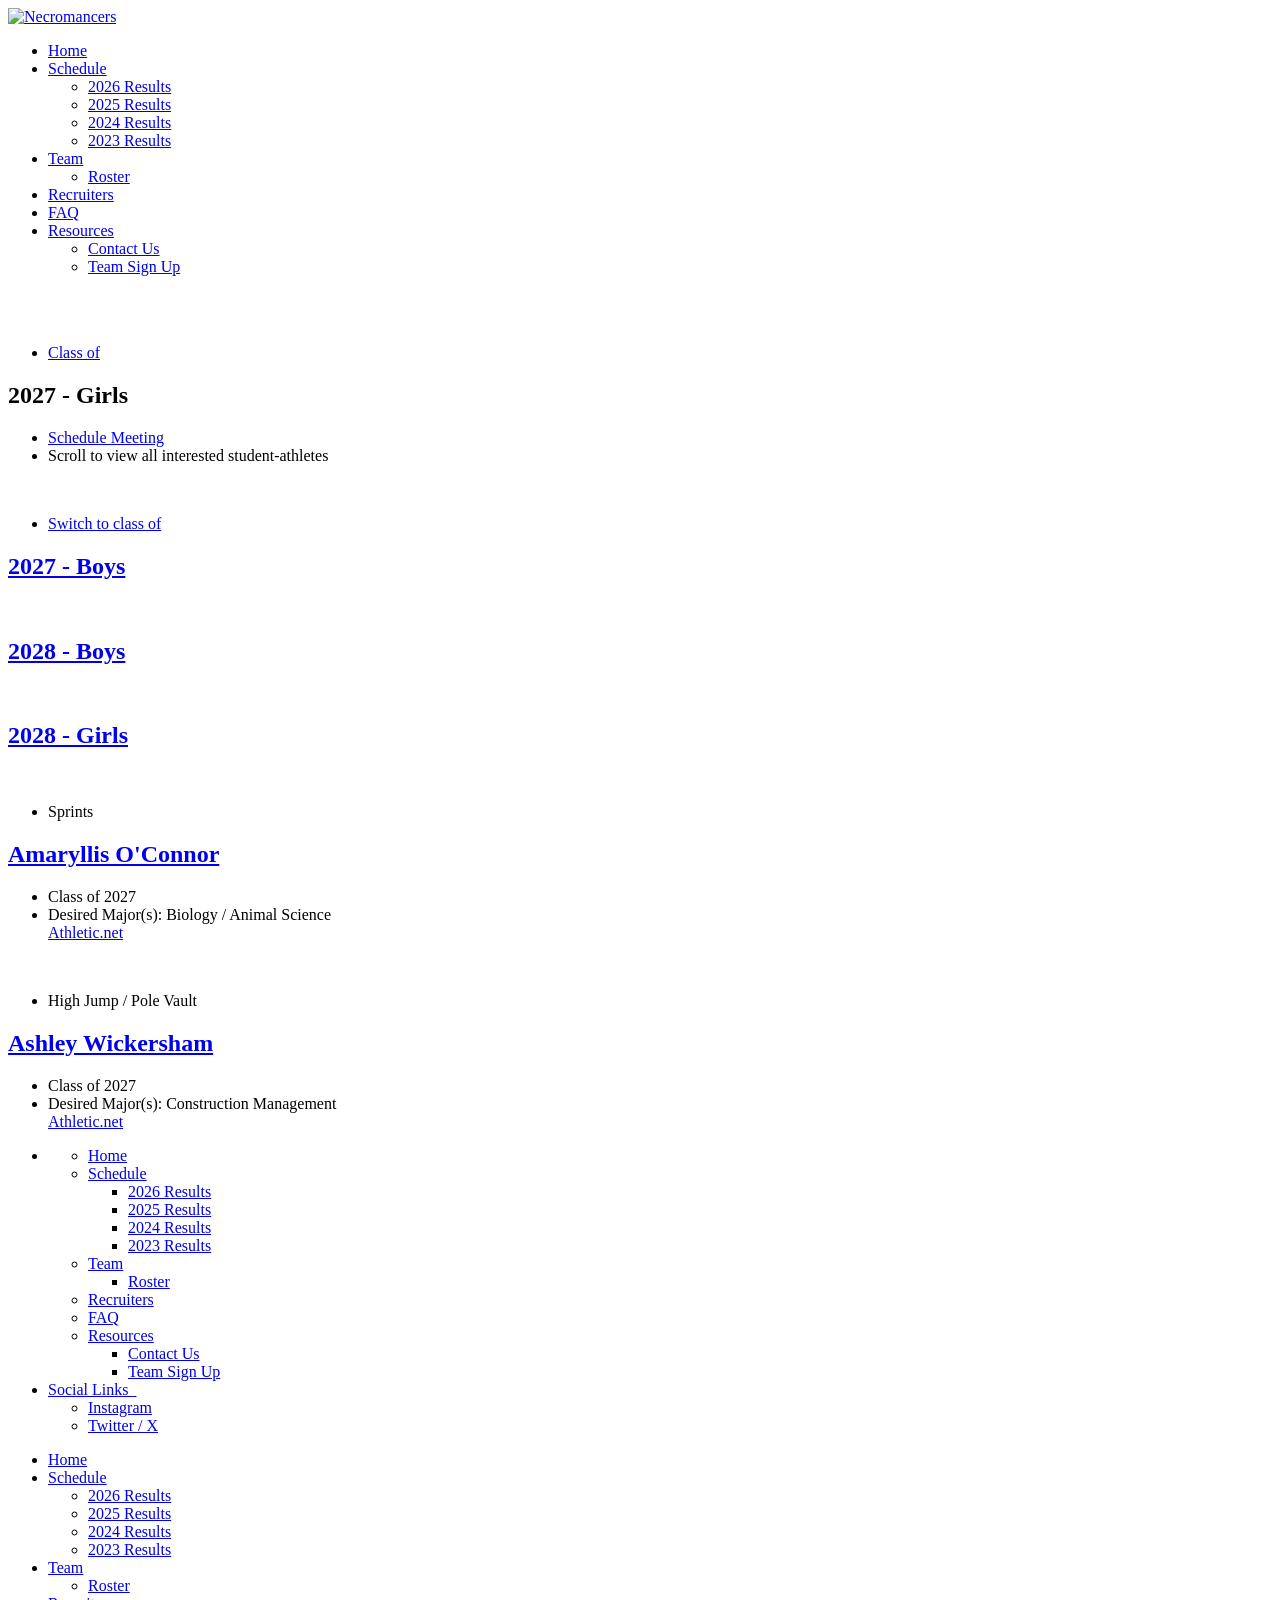
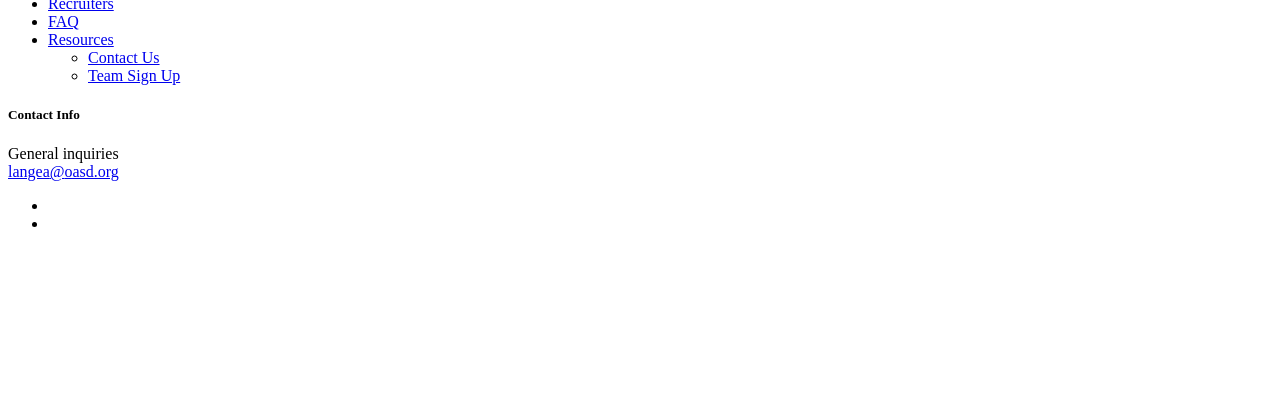
==== class-2.html @ 4874ad81 "Add files via upload" ====
<!DOCTYPE html>
<html lang="zxx">
<head>

	<!-- Basic Page Needs
	================================================== -->
	<title>Oconomowoc Track + Field - Recruits</title>
	<meta charset="utf-8">
	<meta http-equiv="X-UA-Compatible" content="IE=edge">
	<meta name="description" content="Oconomowoc High School Track; Oconomowoc Track + Field">
	<meta name="author" content="Render Vestige">
	<meta name="keywords" content="Oconomowoc High School Track + Field, Amaryllis O'Connor, Amaryllis OConnor, Ashley Wickersham">

	<!-- Favicons
	================================================== -->
	<link rel="shortcut icon" href="assets/img/favicons/favicon.ico">
	<link rel="apple-touch-icon" sizes="120x120" href="assets/img/favicons/favicon-120.png">
	<link rel="apple-touch-icon" sizes="152x152" href="assets/img/favicons/favicon-152.png">

	<!-- Mobile Specific Metas
	================================================== -->
	<meta name="viewport" content="width=device-width,initial-scale=1.0">

	<!-- Google Web Fonts
	================================================== -->
	<link href="https://fonts.googleapis.com/css?family=Rajdhani:300,400,500,600,700" rel="stylesheet">

	<!-- CSS
	================================================== -->
	<!-- Vendor CSS -->
	<link href="assets/vendor/magnific-popup/css/magnific-popup.css" rel="stylesheet">
	<link href="assets/vendor/slick/css/slick.css" rel="stylesheet">
	<link href="assets/vendor/nanoscroller/css/nanoscroller.css" rel="stylesheet">
	<link href="assets/vendor/fontawesome/css/brands.css" rel="stylesheet">

	<!-- Template CSS-->
	<link href="assets/css/style.css" rel="stylesheet">

	<!-- Custom CSS-->
	<link href="assets/css/custom.css" rel="stylesheet">

</head>

<body class="site-layout--horizontal preloader-is--active bg-image bg-fixed bg--page-heading-img-01 bg--dotted-3x3">

	<div class="site-wrapper">

		<!-- Header
		================================================== -->
		<header id="header" class="site-header site-header--bottom">
		
			<!-- Logo - Image Based -->
			<div class="header-logo header-logo--img">
				<a href="index.html"><img src="assets/img/logo.gif" srcset="assets/img/logo@2x.gif 2x" alt="Necromancers"></a>
			</div>
			<!-- Logo - Image Based / End -->
			
			
			<!--popmenu.php code-->
					
								<!-- Main Navigation -->
			<nav class="main-nav">
				<ul class="main-nav__list">
					<li class=""><a href="index.html">Home</a></li>
					<li class=""><a href="upcoming-meets.html">Schedule</a>
						<ul class="main-nav__sub">
							<li class=""><a href="upcoming-meets.html">2026 Results</a></li>
							<li class=""><a href="upcoming-meets-25.html">2025 Results</a></li>
							<li class=""><a href="upcoming-meets-24.html">2024 Results</a></li>
							<li class=""><a href="upcoming-meets-23.html">2023 Results</a></li>
						</ul>
						
					</li>
					<li class=""><a href="#">Team</a>
						<ul class="main-nav__sub">
							<li class=""><a href="https://www.athletic.net/team/3091/track-and-field-outdoor/2026" target="_blank">Roster</a></li>
						</ul>
					</li>
					<li class=""><a href="recruits.html">Recruiters</a>
					</li>
					<li class=""><a href="faqs.html">FAQ</a>
					</li>
					<li><a href="#">Resources</a>
						<ul class="main-nav__sub"><!--
							<li class=""><a href="https://www.signupgenius.com/go/805084EAAA62CA2FD0-62181036-ohsspring?useFullSite=true#/" target="_blank">Booster Club Concession Sign Up</a></li>-->
							<li class=""><a href="contact-us.html">Contact Us</a></li>
							<li class=""><a href="https://www.oasd.k12.wi.us/schools/athletics/about/registration.cfm" target="_blank">Team Sign Up</a></li>
						</ul>
					</li>
				</ul>
			</nav>
			<!-- Main Navigation / End -->
			
		<!-- Header Actions -->
			<div class="header-actions">
				<div class="header-menu-toggle">
					<div class="header-menu-toggle__inner">
						<span>&nbsp;</span>
						<span>&nbsp;</span>
						<span>&nbsp;</span>
					</div>
				</div>
			</div>
			<!-- Header Actions / End -->
		</header>
		<!-- Header / End -->
		<!-- Content
		================================================== -->
		<main class="site-content" id="wrapper">
			
			<div class="widget-area widger-area--before-loop">
				<div class="widget widget-carousel slick-slider">
					<article class="widget-carousel__item post slick-slide">
						<div class="post__thumbnail">
							<img src="assets/img/page-heading-img-01.png" alt="">
						</div>
						<div class="post__body">
							<ul class="post__cats list-unstyled">
								<li class="post__cats-item color-primary">
									<a href="#">Class of</a>
								</li>
							</ul>
							<h2 class="post__title"><a>2027 - Girls</a></h2>
							<ul class="post__meta list-unstyled">
								<li class="post__meta-item post__meta-item--date">
									<a href="contact-us.html">Schedule Meeting</a>
								</li>
								<li class="post__cats-item color-silver">
									Scroll to view all interested student-athletes
								</li>
							</ul>
						</div>
					</article>
					<article class="widget-carousel__item post slick-slide">
						<div class="post__thumbnail">
							<img src="assets/img/bg-texture-01.png" alt="">
						</div>
						<div class="post__body">
							<ul class="post__cats list-unstyled">
								<li class="post__cats-item color-warning">
									<a href="#">Switch to class of</a>
								</li>
							</ul>
							<h2 class="post__title"><a href="class-1.html">2027 - Boys</a></h2>
							</br>
							<h2 class="post__title"><a href="class-3.html">2028 - Boys</a></h2>
							</br>
							<h2 class="post__title"><a href="class-4.html">2028 - Girls</a></h2>
						</div>
					</article>
				</div>
			</div>
			<div class="content blog-layout--style-4">

				<article class="post has-post-thumbnail ">
					<div class="post__thumbnail">
						<img src="assets/img/recruits/AO.gif" alt="">
					</div>
					<div class="post__body">
						<div class="post__header">
							<ul class="post__cats list-unstyled">
								<li class="post__cats-item color-warning">
									Sprints
								</li>
							</ul>
							<h2 class="post__title h4"><a href="https://www.athletic.net/athlete/26143861/track-and-field/all" target="_blank">Amaryllis O'Connor</a></h2>
							<ul class="post__meta list-unstyled">
								<li class="post__meta-item post__meta-item--date color-silver">
									Class of 2027
								</li>
								<li class="post__meta-item post__meta-item--date color-warning">
									Desired Major(s): Biology / Animal Science
									</br>
									<a href="https://www.athletic.net/athlete/26143861/track-and-field/all" target="_blank">Athletic.net</a>
								</li>
							</ul>
						</div>
						<!--
						<div class="post__excerpt">
							Also interested in: 
						</div>
						-->
					</div>
				</article>

				<article class="post has-post-thumbnail ">
					<div class="post__thumbnail">
						<img src="assets/img/recruits/AW.gif" alt="">
					</div>
					<div class="post__body">
						<div class="post__header">
							<ul class="post__cats list-unstyled">
								<li class="post__cats-item color-warning">
									High Jump / Pole Vault
								</li>
							</ul>
							<h2 class="post__title h4"><a href="https://www.athletic.net/athlete/25489692/track-and-field/all" target="_blank">Ashley Wickersham</a></h2>
							<ul class="post__meta list-unstyled">
								<li class="post__meta-item post__meta-item--date color-silver">
									Class of 2027
								</li>
								<li class="post__meta-item post__meta-item--date color-warning">
									Desired Major(s): Construction Management 
									</br>
									<a href="https://www.athletic.net/athlete/25489692/track-and-field/all" target="_blank">Athletic.net</a>
								</li>
							</ul>
						</div>
						<!--
						<div class="post__excerpt">
							Also interested in: 
						</div>
						-->
					</div>
				</article>
			
			
					<!-- Widget: Twitter --
					<div class="widget widget-loop widget-twitter">
						<div class="widget-twitter__icon">
							<i class="fab fa-twitter">&nbsp;</i>
						</div>
						<div class="widget-twitter__body">
							<div class="widget-twitter__message">
								The team is preparing to battle <a href="#">@octopusgaming</a> at the <a href="#">#Xenowatch</a> League finals <a href="#">#battle</a> <a href="#">#league</a>
							</div>
							<a href="#" class="widget-twitter__date">2 Hours Ago</a>
						</div>
					</div>
					<!-- Widget: Twitter / End -->
			
			
			</div>
		</main>

		<!-- Overlay -->
		<div class="site-overlay"></div>
		<!-- Overlay / End -->
		
		<!--popmenu.php code-->
		
		<!-- Menu Panel -->
		<div class="menu-panel">
			<ul class="menu-panel__mobile-bar list-unstyled d-md-none">
				<li class="mobile-bar-item">
					
					<!--<div id="mobile_collapse_1" class="collapse mobile-bar-item__body">
						 Mobile Navigation -->
						<nav class="mobile-nav">
							<ul class="mobile-nav__list">
								<li class=""><a href="index.html">Home</a></li>
											<li class=""><a href="upcoming-meets.html">Schedule</a>
												<ul class="mobile-nav__sub">
													<li class=""><a href="upcoming-meets.html">2026 Results</a></li>
													<li class=""><a href="upcoming-meets-25.html">2025 Results</a></li>
													<li class=""><a href="upcoming-meets-24.html">2024 Results</a></li>
													<li class=""><a href="upcoming-meets-23.html">2023 Results</a></li>
												</ul>
												
											</li>
											<li class=""><a href="#">Team</a>
												<ul class="mobile-nav__sub">
													<li class=""><a href="https://www.athletic.net/team/3091/track-and-field-outdoor/2026" target="_blank">Roster</a></li>
												</ul>
											</li>
											<li class=""><a href="recruits.html">Recruiters</a>
											</li>
											<li class=""><a href="faqs.html">FAQ</a>
											</li>
											<li><a href="#">Resources</a>
												<ul class="mobile-nav__sub"><!--
													<li class=""><a href="https://www.signupgenius.com/go/805084EAAA62CA2FD0-62181036-ohsspring?useFullSite=true#/" target="_blank">Booster Club Concession Sign Up</a></li>-->
													<li class=""><a href="contact-us.html">Contact Us</a></li>
													<li class=""><a href="https://www.oasd.k12.wi.us/schools/athletics/about/registration.cfm" target="_blank">Team Sign Up</a></li>
												</ul>
											</li>
							</ul>
						</nav>
						<!-- Mobile Navigation / End 
					</div>-->
				</li>
				<li class="mobile-bar-item">
					<a class="mobile-bar-item__header collapsed" data-toggle="collapse" href="#mobile_collapse_2" role="button" aria-expanded="false" aria-controls="mobile_collapse_2">
						Social Links
						<span class="main-nav__toggle">&nbsp;</span>
					</a>
					<div id="mobile_collapse_2" class="collapse mobile-bar-item__body">
						<ul class="social-menu social-menu--mobile-bar">
							<li><a href="https://www.instagram.com/ocontf/"><span>Instagram</span></a></li>
							<li><a href="https://twitter.com/ocontf"><span>Twitter / X</span></a></li>
						</ul>
					</div>
				</li>
			</ul>
			<div class="menu-panel__content d-none d-md-flex">
				<div class="menu-panel__navigation">
					<div id="dl-menu" class="dl-menuwrapper">
						<!-- <button class="dl-trigger">Open Menu</button> -->
						<ul class="dl-menu dl-menuopen">
							<li class="">
								<a href="index.html">Home</a>
							</li>
							<li class=""><a href="upcoming-meets.html">Schedule</a>
												<ul class="dl-submenu">
													<li class=""><a href="upcoming-meets.html">2026 Results</a></li>
													<li class=""><a href="upcoming-meets-25.html">2025 Results</a></li>
													<li class=""><a href="upcoming-meets-24.html">2024 Results</a></li>
													<li class=""><a href="upcoming-meets-23.html">2023 Results</a></li>
												</ul>
												
											</li>
											<li class=""><a href="#">Team</a>
												<ul class="dl-submenu">
													<li class=""><a href="https://www.athletic.net/team/3091/track-and-field-outdoor/2026" target="_blank">Roster</a></li>
												</ul>
											</li>
											<li class=""><a href="recruits.html">Recruiters</a>
											</li>
											<li class=""><a href="faqs.html">FAQ</a>
											</li>
											<li><a href="#">Resources</a>
												<ul class="dl-submenu"><!--
													<li class=""><a href="https://www.signupgenius.com/go/805084EAAA62CA2FD0-62181036-ohsspring?useFullSite=true#/" target="_blank">Booster Club Concession Sign Up</a></li>-->
													<li class=""><a href="contact-us.html">Contact Us</a></li>
													<li class=""><a href="https://www.oasd.k12.wi.us/schools/athletics/about/registration.cfm" target="_blank">Team Sign Up</a></li>
												</ul>
											</li>
						</ul>
					</div>
				</div>
				<div class="menu-panel__widget-area">
					<div class="row">
						<div class="col-md-12 col-lg-6 col-xl-5">
							<!-- Widget: Text -->
							<!--<section class="widget widget-text">
								<h5 class="widget__title">Join our team</h5>
								<div class="widget__content">
									<p>
										We’re always looking for new talent to join our teams. If you wanna join us, just send us and email and we’ll get back to you!
									</p>
									<div class="info-box">
										<div class="info-box__label">Max Parker - Recruiter</div>
										<div class="info-box__content"><a href="mailto:#">mp-recruit<span class="color-primary">@</span>necromancers.com</a></div>
									</div>
									<div class="info-box">
										<div class="info-box__label">Be our partner!</div>
										<div class="info-box__content"><a href="mailto:#">partners<span class="color-primary">@</span>necromancers.com</a></div>
									</div>
								</div>
							</section>-->
							<!-- Widget: Text / End -->
						</div>
						<div class="col-md-12 col-lg-6 col-xl-5 offset-xl-2 mt-5 mt-lg-0">
							<!-- Widget: Contact Info -->
							<section class="widget widget-contact-info">
								<h5 class="widget__title">Contact Info</h5>
								<div class="widget__content">
									<div class="info-box">
										<div class="info-box__label">General inquiries</div>
										<div class="info-box__content"><a href="mailto:#">langea<span class="color-primary">@</span>oasd.org</a></div>
									</div>
									<ul class="social-menu social-menu--default">
										<li><a href="https://www.instagram.com/ocontf/"></a></li>
										<li><a href="https://twitter.com/ocontf"></a></li>
									</ul>
								</div>
							</section>
							<!-- Widget: Contact Info / End -->
						</div>
					</div>
					<!--<div class="row">
						<div class="col-md-12">
							<!-- Widget: Partners Carousel -
							<section class="widget widget-partners-carousel">
								<h5 class="widget__title">Supporters</h5>
								<div class="widget__content">
									<ul>
										<li>
											<img src="assets/img/samples/partner-carousel-img-01.png" alt="">
										</li>
										<li>
											<img src="assets/img/samples/partner-carousel-img-02.png" alt="">
										</li>
										<li>
											<img src="assets/img/samples/partner-carousel-img-03.png" alt="">
										</li>
										<li>
											<img src="assets/img/samples/partner-carousel-img-01.png" alt="">
										</li>
										<li>
											<img src="assets/img/samples/partner-carousel-img-02.png" alt="">
										</li>
										<li>
											<img src="assets/img/samples/partner-carousel-img-03.png" alt="">
										</li>
									</ul>
								</div>
							</section>
							<!-- Widget: Partners Carousel / End --
						</div>-->
					</div>
				</div>
			</div>
		</div>
		<!-- Menu Panel / End -->
	</div>

	<div class="preloader-overlay">
		<div id="js-preloader" class="preloader">
			<div class="preloader-inner fadeInUp">
				<div class="pong-loader"></div>
				<!--<svg role="img" class="df-icon df-icon--preloader-arcade">
					<use xlink:href="assets/img/necromancers.svg#preloader-arcade"/>
				</svg>-->
			</div>
		</div>
	</div>

	<!-- The cursor elements -->
	<div class="df-custom-cursor-wrap">
		<div id="df-custom-cursor"></div>
	</div>

	<!-- Javascript Files
	================================================== -->
	<!-- Core JS -->
	<script src="assets/vendor/jquery/jquery.min.js"></script>
	<script src="assets/vendor/jquery/jquery-migrate.min.js"></script>
	<script src="assets/vendor/bootstrap/js/bootstrap.bundle.min.js"></script>
	<script src="assets/js/core.js"></script>
	
	<!-- Vendor JS -->
	
	<!-- Template JS -->
	<script src="assets/js/init.js"></script>
	<script src="assets/js/custom.js"></script>
	
	<!-- Duotone SVG color filter -->
	<svg xmlns="http://www.w3.org/2000/svg" class="svg-filters">
		<filter id="duotone_base">
			<feColorMatrix type="matrix" result="grayscale"
				values="1 0 0 0 0
								1 0 0 0 0
								1 0 0 0 0
								0 0 0 1 0" />
			<feComponentTransfer color-interpolation-filters="sRGB" result="duotone_base_filter">
				<feFuncR type="table" tableValues="0.082352941176471 0.419607843137255"></feFuncR>
				<feFuncG type="table" tableValues="0.090196078431373 0.443137254901961"></feFuncG>
				<feFuncB type="table" tableValues="0.125490196078431 0.6"></feFuncB>
				<feFuncA type="table" tableValues="0 1"></feFuncA>
			</feComponentTransfer>
		</filter>
	</svg>

</body>

</html>
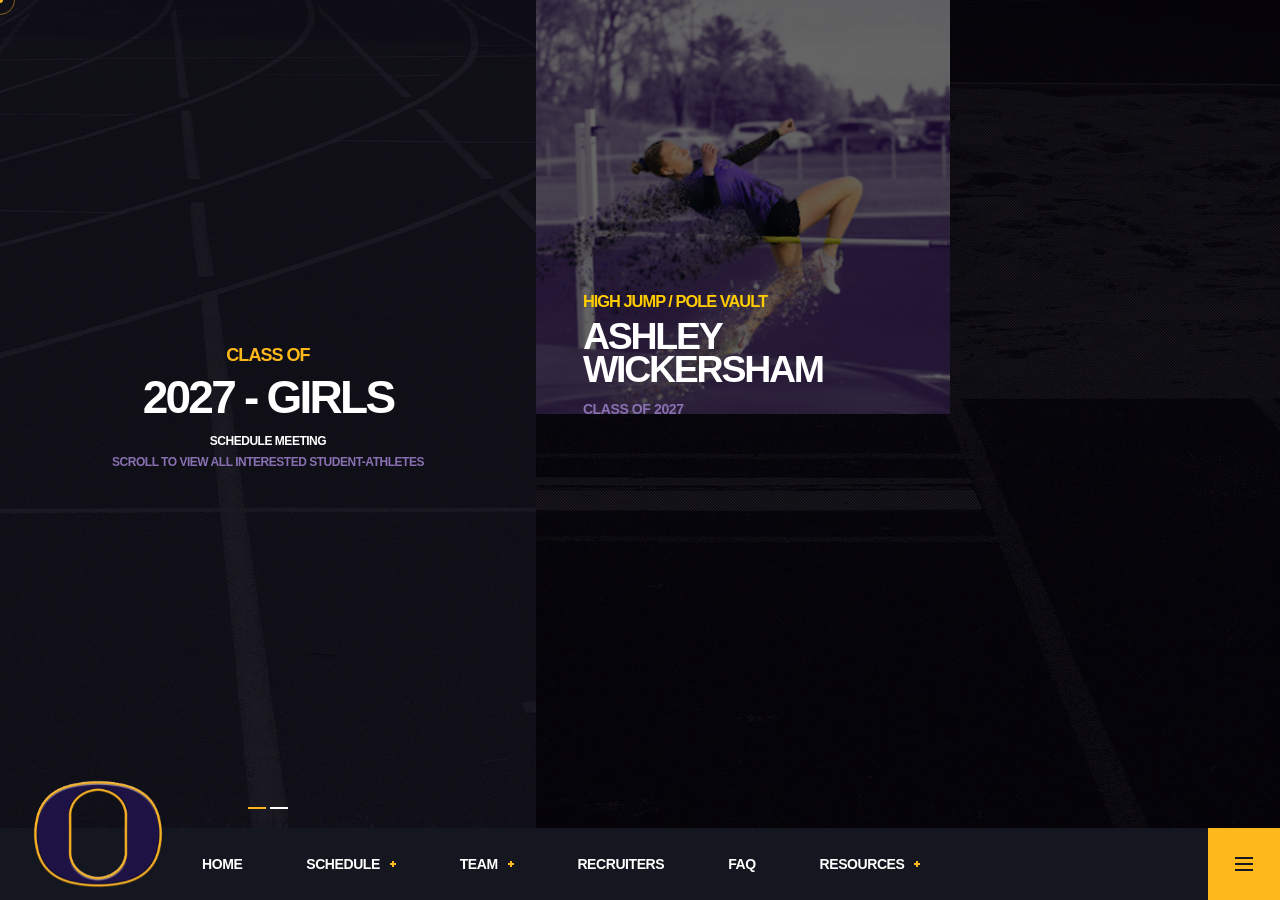
==== commit 9f4a4c85: "Remove commented-out HTML sections in class-2.html" ====
--- a/class-2.html
+++ b/class-2.html
@@ -151,7 +151,7 @@
 				</div>
 			</div>
 			<div class="content blog-layout--style-4">
-
+<!--
 				<article class="post has-post-thumbnail ">
 					<div class="post__thumbnail">
 						<img src="assets/img/recruits/AO.gif" alt="">
@@ -179,10 +179,10 @@
 						<div class="post__excerpt">
 							Also interested in: 
 						</div>
-						-->
+						--><!--
 					</div>
 				</article>
-
+-->
 				<article class="post has-post-thumbnail ">
 					<div class="post__thumbnail">
 						<img src="assets/img/recruits/AW.gif" alt="">
--- a/assets/vendor/nanoscroller/css/nanoscroller.css
+++ b/assets/vendor/nanoscroller/css/nanoscroller.css
@@ -0,0 +1,55 @@
+/** initial setup **/
+.nano {
+	position : relative;
+	width    : 100%;
+	height   : 100%;
+	overflow : hidden;
+}
+.nano > .nano-content {
+	position      : absolute;
+	overflow      : scroll;
+	overflow-x    : hidden;
+	top           : 0;
+	right         : 0;
+	bottom        : 0;
+	left          : 0;
+}
+.nano > .nano-content:focus {
+	outline: thin dotted;
+}
+.nano > .nano-content::-webkit-scrollbar {
+	display: none;
+}
+.has-scrollbar > .nano-content::-webkit-scrollbar {
+	display: block;
+}
+.nano > .nano-pane {
+	background : rgba(0,0,0,.25);
+	position   : absolute;
+	width      : 10px;
+	right      : 0;
+	top        : 0;
+	bottom     : 0;
+	visibility : hidden\9; /* Target only IE7 and IE8 with this hack */
+	opacity    : .01;
+	-webkit-transition    : .2s;
+	-moz-transition       : .2s;
+	-o-transition         : .2s;
+	transition            : .2s;
+	-moz-border-radius    : 5px;
+	-webkit-border-radius : 5px;
+	border-radius         : 5px;
+}
+.nano > .nano-pane > .nano-slider {
+	background: #444;
+	background: rgba(0,0,0,.5);
+	position              : relative;
+	margin                : 0 1px;
+	-moz-border-radius    : 3px;
+	-webkit-border-radius : 3px;
+	border-radius         : 3px;
+}
+.nano:hover > .nano-pane, .nano-pane.active, .nano-pane.flashed {
+	visibility : visible\9; /* Target only IE7 and IE8 with this hack */
+	opacity    : 0.99;
+}
--- a/assets/vendor/fontawesome/css/brands.css
+++ b/assets/vendor/fontawesome/css/brands.css
@@ -0,0 +1,15 @@
+/*!
+ * Font Awesome Free 5.15.4 by @fontawesome - https://fontawesome.com
+ * License - https://fontawesome.com/license/free (Icons: CC BY 4.0, Fonts: SIL OFL 1.1, Code: MIT License)
+ */
+@font-face {
+  font-family: 'Font Awesome 5 Brands';
+  font-style: normal;
+  font-weight: 400;
+  font-display: block;
+  src: url("../webfonts/fa-brands-400.eot");
+  src: url("../webfonts/fa-brands-400.eot?#iefix") format("embedded-opentype"), url("../webfonts/fa-brands-400.woff2") format("woff2"), url("../webfonts/fa-brands-400.woff") format("woff"), url("../webfonts/fa-brands-400.ttf") format("truetype"), url("../webfonts/fa-brands-400.svg#fontawesome") format("svg"); }
+
+.fab {
+  font-family: 'Font Awesome 5 Brands';
+  font-weight: 400; }
--- a/assets/css/style.css
+++ b/assets/css/style.css
@@ -0,0 +1,35788 @@
+@charset "UTF-8";
+/*
+Template Name: Necromancers
+Template URI: http://bit.ly/necro-html
+Author: Dan Fisher
+Author URI: http://bit.ly/dan_fisher
+Description: HTML Template for eSports Teams
+Version: 1.5.1
+*/
+/*
+File Name:    style.css
+Written by:   Dan Fisher - (http://bit.ly/dan_fisher)
+Description:  General styling for template (including Header, Footer, Sidebar)
+*/
+/* Table of Content
+==================================================
+
+	#Imports
+
+	#Content
+
+	#Components
+		- Accordion
+		- Buttons
+		- Countdown
+		- Counter
+		- Custom Select
+		- Fields
+		- Filter Menu
+		- Forms
+		- Icons
+		- Info Box
+		- Lightbox
+		- Logo
+		- Map
+		- Menus
+		- Misc
+		- Overlay
+		- Page Heading
+		- Partner
+		- Social Menus
+		- Sprites
+		- Staff Member
+		- Stream
+
+	#Modules
+		- Header Actions
+		- Menu Panel
+		- Cart Panel
+		- Search Panel
+
+		- Widget Areas
+		- Widget Default
+		- Widget Posts Carousel
+
+	#Base
+		- Header
+		- Header Navigation
+		- Header Search
+		- Page Header
+		- Content
+		- Footer
+		- 404 Error Page
+		- Basic WP styles
+		- Misc
+		- Helpers
+		- Preloader
+		- Partners
+
+
+
+	#Widgets
+		- Widgets common styles
+		- Widget Schedule
+		- Widget Social Links
+		- Widget Categories
+		- Widget Posts
+		- Widgets Tags
+		- Widget Instagram
+		- Widget Archive
+
+	#Blog
+		- Post
+		- Pagination
+		- Post Author
+		- Post Comments
+		- Post Grid
+
+	#Shop
+		- Account
+		- Checkout
+		- Shop
+*/
+/*!
+ * Bootstrap v4.6.1 (https://getbootstrap.com/)
+ * Copyright 2011-2021 The Bootstrap Authors
+ * Copyright 2011-2021 Twitter, Inc.
+ * Licensed under MIT (https://github.com/twbs/bootstrap/blob/main/LICENSE)
+ */
+:root {
+  --blue: #007bff;
+  --indigo: #6610f2;
+  --purple: #6f42c1;
+  --pink: #e83e8c;
+  --red: #dc3545;
+  --orange: #fd7e14;
+  --yellow: #ffc107;
+  --green: #28a745;
+  --teal: #20c997;
+  --cyan: #17a2b8;
+  --white: #fff;
+  --gray: #6c757d;
+  --gray-dark: #343a40;
+  --primary: #007bff;
+  --secondary: #6c757d;
+  --success: #28a745;
+  --info: #17a2b8;
+  --warning: #ffc107;
+  --danger: #dc3545;
+  --light: #f8f9fa;
+  --dark: #343a40;
+  --breakpoint-xs: 0;
+  --breakpoint-sm: 576px;
+  --breakpoint-md: 768px;
+  --breakpoint-lg: 992px;
+  --breakpoint-xl: 1200px;
+  --font-family-sans-serif: -apple-system, BlinkMacSystemFont, "Segoe UI", Roboto, "Helvetica Neue", Arial, "Noto Sans", "Liberation Sans", sans-serif, "Apple Color Emoji", "Segoe UI Emoji", "Segoe UI Symbol", "Noto Color Emoji";
+  --font-family-monospace: SFMono-Regular, Menlo, Monaco, Consolas, "Liberation Mono", "Courier New", monospace;
+}
+
+*,
+*::before,
+*::after {
+  -webkit-box-sizing: border-box;
+          box-sizing: border-box;
+}
+
+html {
+  font-family: sans-serif;
+  line-height: 1.15;
+  -webkit-text-size-adjust: 100%;
+  -webkit-tap-highlight-color: rgba(0, 0, 0, 0);
+}
+
+article, aside, figcaption, figure, footer, header, hgroup, main, nav, section {
+  display: block;
+}
+
+body {
+  margin: 0;
+  font-family: -apple-system, BlinkMacSystemFont, "Segoe UI", Roboto, "Helvetica Neue", Arial, "Noto Sans", "Liberation Sans", sans-serif, "Apple Color Emoji", "Segoe UI Emoji", "Segoe UI Symbol", "Noto Color Emoji";
+  font-size: 1rem;
+  font-weight: 400;
+  line-height: 1.5;
+  color: #212529;
+  text-align: left;
+  background-color: #fff;
+}
+
+[tabindex="-1"]:focus:not(:focus-visible) {
+  outline: 0 !important;
+}
+
+hr {
+  -webkit-box-sizing: content-box;
+          box-sizing: content-box;
+  height: 0;
+  overflow: visible;
+}
+
+h1, h2, h3, h4, h5, h6 {
+  margin-top: 0;
+  margin-bottom: 0.5rem;
+}
+
+p {
+  margin-top: 0;
+  margin-bottom: 1rem;
+}
+
+abbr[title],
+abbr[data-original-title] {
+  text-decoration: underline;
+  -webkit-text-decoration: underline dotted;
+          text-decoration: underline dotted;
+  cursor: help;
+  border-bottom: 0;
+  text-decoration-skip-ink: none;
+}
+
+address {
+  margin-bottom: 1rem;
+  font-style: normal;
+  line-height: inherit;
+}
+
+ol,
+ul,
+dl {
+  margin-top: 0;
+  margin-bottom: 1rem;
+}
+
+ol ol,
+ul ul,
+ol ul,
+ul ol {
+  margin-bottom: 0;
+}
+
+dt {
+  font-weight: 700;
+}
+
+dd {
+  margin-bottom: 0.5rem;
+  margin-left: 0;
+}
+
+blockquote {
+  margin: 0 0 1rem;
+}
+
+b,
+strong {
+  font-weight: bolder;
+}
+
+small {
+  font-size: 80%;
+}
+
+sub,
+sup {
+  position: relative;
+  font-size: 75%;
+  line-height: 0;
+  vertical-align: baseline;
+}
+
+sub {
+  bottom: -0.25em;
+}
+
+sup {
+  top: -0.5em;
+}
+
+a {
+  color: #007bff;
+  text-decoration: none;
+  background-color: transparent;
+}
+a:hover {
+  color: #0056b3;
+  text-decoration: underline;
+}
+
+a:not([href]):not([class]) {
+  color: inherit;
+  text-decoration: none;
+}
+a:not([href]):not([class]):hover {
+  color: inherit;
+  text-decoration: none;
+}
+
+pre,
+code,
+kbd,
+samp {
+  font-family: SFMono-Regular, Menlo, Monaco, Consolas, "Liberation Mono", "Courier New", monospace;
+  font-size: 1em;
+}
+
+pre {
+  margin-top: 0;
+  margin-bottom: 1rem;
+  overflow: auto;
+  -ms-overflow-style: scrollbar;
+}
+
+figure {
+  margin: 0 0 1rem;
+}
+
+img {
+  vertical-align: middle;
+  border-style: none;
+}
+
+svg {
+  overflow: hidden;
+  vertical-align: middle;
+}
+
+table {
+  border-collapse: collapse;
+}
+
+caption {
+  padding-top: 0.75rem;
+  padding-bottom: 0.75rem;
+  color: #6c757d;
+  text-align: left;
+  caption-side: bottom;
+}
+
+th {
+  text-align: inherit;
+  text-align: -webkit-match-parent;
+}
+
+label {
+  display: inline-block;
+  margin-bottom: 0.5rem;
+}
+
+button {
+  border-radius: 0;
+}
+
+button:focus:not(:focus-visible) {
+  outline: 0;
+}
+
+input,
+button,
+select,
+optgroup,
+textarea {
+  margin: 0;
+  font-family: inherit;
+  font-size: inherit;
+  line-height: inherit;
+}
+
+button,
+input {
+  overflow: visible;
+}
+
+button,
+select {
+  text-transform: none;
+}
+
+[role=button] {
+  cursor: pointer;
+}
+
+select {
+  word-wrap: normal;
+}
+
+button,
+[type=button],
+[type=reset],
+[type=submit] {
+  -webkit-appearance: button;
+}
+
+button:not(:disabled),
+[type=button]:not(:disabled),
+[type=reset]:not(:disabled),
+[type=submit]:not(:disabled) {
+  cursor: pointer;
+}
+
+button::-moz-focus-inner,
+[type=button]::-moz-focus-inner,
+[type=reset]::-moz-focus-inner,
+[type=submit]::-moz-focus-inner {
+  padding: 0;
+  border-style: none;
+}
+
+input[type=radio],
+input[type=checkbox] {
+  -webkit-box-sizing: border-box;
+          box-sizing: border-box;
+  padding: 0;
+}
+
+textarea {
+  overflow: auto;
+  resize: vertical;
+}
+
+fieldset {
+  min-width: 0;
+  padding: 0;
+  margin: 0;
+  border: 0;
+}
+
+legend {
+  display: block;
+  width: 100%;
+  max-width: 100%;
+  padding: 0;
+  margin-bottom: 0.5rem;
+  font-size: 1.5rem;
+  line-height: inherit;
+  color: inherit;
+  white-space: normal;
+}
+
+progress {
+  vertical-align: baseline;
+}
+
+[type=number]::-webkit-inner-spin-button,
+[type=number]::-webkit-outer-spin-button {
+  height: auto;
+}
+
+[type=search] {
+  outline-offset: -2px;
+  -webkit-appearance: none;
+}
+
+[type=search]::-webkit-search-decoration {
+  -webkit-appearance: none;
+}
+
+::-webkit-file-upload-button {
+  font: inherit;
+  -webkit-appearance: button;
+}
+
+output {
+  display: inline-block;
+}
+
+summary {
+  display: list-item;
+  cursor: pointer;
+}
+
+template {
+  display: none;
+}
+
+[hidden] {
+  display: none !important;
+}
+
+h1, h2, h3, h4, h5, h6,
+.h1, .h2, .h3, .h4, .h5, .h6 {
+  margin-bottom: 0.5rem;
+  font-weight: 500;
+  line-height: 1.2;
+}
+
+h1, .h1 {
+  font-size: 2.5rem;
+}
+
+h2, .h2 {
+  font-size: 2rem;
+}
+
+h3, .h3 {
+  font-size: 1.75rem;
+}
+
+h4, .h4 {
+  font-size: 1.5rem;
+}
+
+h5, .h5 {
+  font-size: 1.25rem;
+}
+
+h6, .h6 {
+  font-size: 1rem;
+}
+
+.lead {
+  font-size: 1.25rem;
+  font-weight: 300;
+}
+
+.display-1 {
+  font-size: 6rem;
+  font-weight: 300;
+  line-height: 1.2;
+}
+
+.display-2 {
+  font-size: 5.5rem;
+  font-weight: 300;
+  line-height: 1.2;
+}
+
+.display-3 {
+  font-size: 4.5rem;
+  font-weight: 300;
+  line-height: 1.2;
+}
+
+.display-4 {
+  font-size: 3.5rem;
+  font-weight: 300;
+  line-height: 1.2;
+}
+
+hr {
+  margin-top: 1rem;
+  margin-bottom: 1rem;
+  border: 0;
+  border-top: 1px solid rgba(0, 0, 0, 0.1);
+}
+
+small,
+.small {
+  font-size: 80%;
+  font-weight: 400;
+}
+
+mark,
+.mark {
+  padding: 0.2em;
+  background-color: #fcf8e3;
+}
+
+.list-unstyled {
+  padding-left: 0;
+  list-style: none;
+}
+
+.list-inline {
+  padding-left: 0;
+  list-style: none;
+}
+
+.list-inline-item {
+  display: inline-block;
+}
+.list-inline-item:not(:last-child) {
+  margin-right: 0.5rem;
+}
+
+.initialism {
+  font-size: 90%;
+  text-transform: uppercase;
+}
+
+.blockquote {
+  margin-bottom: 1rem;
+  font-size: 1.25rem;
+}
+
+.blockquote-footer {
+  display: block;
+  font-size: 80%;
+  color: #6c757d;
+}
+.blockquote-footer::before {
+  content: "— ";
+}
+
+.img-fluid {
+  max-width: 100%;
+  height: auto;
+}
+
+.img-thumbnail {
+  padding: 0.25rem;
+  background-color: #fff;
+  border: 1px solid #dee2e6;
+  border-radius: 0.25rem;
+  max-width: 100%;
+  height: auto;
+}
+
+.figure {
+  display: inline-block;
+}
+
+.figure-img {
+  margin-bottom: 0.5rem;
+  line-height: 1;
+}
+
+.figure-caption {
+  font-size: 90%;
+  color: #6c757d;
+}
+
+code {
+  font-size: 87.5%;
+  color: #e83e8c;
+  word-wrap: break-word;
+}
+a > code {
+  color: inherit;
+}
+
+kbd {
+  padding: 0.2rem 0.4rem;
+  font-size: 87.5%;
+  color: #fff;
+  background-color: #212529;
+  border-radius: 0.2rem;
+}
+kbd kbd {
+  padding: 0;
+  font-size: 100%;
+  font-weight: 700;
+}
+
+pre {
+  display: block;
+  font-size: 87.5%;
+  color: #212529;
+}
+pre code {
+  font-size: inherit;
+  color: inherit;
+  word-break: normal;
+}
+
+.pre-scrollable {
+  max-height: 340px;
+  overflow-y: scroll;
+}
+
+.container,
+.container-fluid,
+.container-xl,
+.container-lg,
+.container-md,
+.container-sm {
+  width: 100%;
+  padding-right: 15px;
+  padding-left: 15px;
+  margin-right: auto;
+  margin-left: auto;
+}
+
+@media (min-width: 576px) {
+  .container-sm, .container {
+    max-width: 540px;
+  }
+}
+@media (min-width: 768px) {
+  .container-md, .container-sm, .container {
+    max-width: 720px;
+  }
+}
+@media (min-width: 992px) {
+  .container-lg, .container-md, .container-sm, .container {
+    max-width: 960px;
+  }
+}
+@media (min-width: 1200px) {
+  .container-xl, .container-lg, .container-md, .container-sm, .container {
+    max-width: 1200px;
+  }
+}
+.row {
+  display: -webkit-box;
+  display: -ms-flexbox;
+  display: flex;
+  -ms-flex-wrap: wrap;
+      flex-wrap: wrap;
+  margin-right: -15px;
+  margin-left: -15px;
+}
+
+.no-gutters {
+  margin-right: 0;
+  margin-left: 0;
+}
+.no-gutters > .col,
+.no-gutters > [class*=col-] {
+  padding-right: 0;
+  padding-left: 0;
+}
+
+.col-xl,
+.col-xl-auto, .col-xl-12, .col-xl-11, .col-xl-10, .col-xl-9, .col-xl-8, .col-xl-7, .col-xl-6, .col-xl-5, .col-xl-4, .col-xl-3, .col-xl-2, .col-xl-1, .col-lg,
+.col-lg-auto, .col-lg-12, .col-lg-11, .col-lg-10, .col-lg-9, .col-lg-8, .col-lg-7, .col-lg-6, .col-lg-5, .col-lg-4, .col-lg-3, .col-lg-2, .col-lg-1, .col-md,
+.col-md-auto, .col-md-12, .col-md-11, .col-md-10, .col-md-9, .col-md-8, .col-md-7, .col-md-6, .col-md-5, .col-md-4, .col-md-3, .col-md-2, .col-md-1, .col-sm,
+.col-sm-auto, .col-sm-12, .col-sm-11, .col-sm-10, .col-sm-9, .col-sm-8, .col-sm-7, .col-sm-6, .col-sm-5, .col-sm-4, .col-sm-3, .col-sm-2, .col-sm-1, .col,
+.col-auto, .col-12, .col-11, .col-10, .col-9, .col-8, .col-7, .col-6, .col-5, .col-4, .col-3, .col-2, .col-1 {
+  position: relative;
+  width: 100%;
+  padding-right: 15px;
+  padding-left: 15px;
+}
+
+.col {
+  -ms-flex-preferred-size: 0;
+      flex-basis: 0;
+  -webkit-box-flex: 1;
+      -ms-flex-positive: 1;
+          flex-grow: 1;
+  max-width: 100%;
+}
+
+.row-cols-1 > * {
+  -webkit-box-flex: 0;
+      -ms-flex: 0 0 100%;
+          flex: 0 0 100%;
+  max-width: 100%;
+}
+
+.row-cols-2 > * {
+  -webkit-box-flex: 0;
+      -ms-flex: 0 0 50%;
+          flex: 0 0 50%;
+  max-width: 50%;
+}
+
+.row-cols-3 > * {
+  -webkit-box-flex: 0;
+      -ms-flex: 0 0 33.3333333333%;
+          flex: 0 0 33.3333333333%;
+  max-width: 33.3333333333%;
+}
+
+.row-cols-4 > * {
+  -webkit-box-flex: 0;
+      -ms-flex: 0 0 25%;
+          flex: 0 0 25%;
+  max-width: 25%;
+}
+
+.row-cols-5 > * {
+  -webkit-box-flex: 0;
+      -ms-flex: 0 0 20%;
+          flex: 0 0 20%;
+  max-width: 20%;
+}
+
+.row-cols-6 > * {
+  -webkit-box-flex: 0;
+      -ms-flex: 0 0 16.6666666667%;
+          flex: 0 0 16.6666666667%;
+  max-width: 16.6666666667%;
+}
+
+.col-auto {
+  -webkit-box-flex: 0;
+      -ms-flex: 0 0 auto;
+          flex: 0 0 auto;
+  width: auto;
+  max-width: 100%;
+}
+
+.col-1 {
+  -webkit-box-flex: 0;
+      -ms-flex: 0 0 8.33333333%;
+          flex: 0 0 8.33333333%;
+  max-width: 8.33333333%;
+}
+
+.col-2 {
+  -webkit-box-flex: 0;
+      -ms-flex: 0 0 16.66666667%;
+          flex: 0 0 16.66666667%;
+  max-width: 16.66666667%;
+}
+
+.col-3 {
+  -webkit-box-flex: 0;
+      -ms-flex: 0 0 25%;
+          flex: 0 0 25%;
+  max-width: 25%;
+}
+
+.col-4 {
+  -webkit-box-flex: 0;
+      -ms-flex: 0 0 33.33333333%;
+          flex: 0 0 33.33333333%;
+  max-width: 33.33333333%;
+}
+
+.col-5 {
+  -webkit-box-flex: 0;
+      -ms-flex: 0 0 41.66666667%;
+          flex: 0 0 41.66666667%;
+  max-width: 41.66666667%;
+}
+
+.col-6 {
+  -webkit-box-flex: 0;
+      -ms-flex: 0 0 50%;
+          flex: 0 0 50%;
+  max-width: 50%;
+}
+
+.col-7 {
+  -webkit-box-flex: 0;
+      -ms-flex: 0 0 58.33333333%;
+          flex: 0 0 58.33333333%;
+  max-width: 58.33333333%;
+}
+
+.col-8 {
+  -webkit-box-flex: 0;
+      -ms-flex: 0 0 66.66666667%;
+          flex: 0 0 66.66666667%;
+  max-width: 66.66666667%;
+}
+
+.col-9 {
+  -webkit-box-flex: 0;
+      -ms-flex: 0 0 75%;
+          flex: 0 0 75%;
+  max-width: 75%;
+}
+
+.col-10 {
+  -webkit-box-flex: 0;
+      -ms-flex: 0 0 83.33333333%;
+          flex: 0 0 83.33333333%;
+  max-width: 83.33333333%;
+}
+
+.col-11 {
+  -webkit-box-flex: 0;
+      -ms-flex: 0 0 91.66666667%;
+          flex: 0 0 91.66666667%;
+  max-width: 91.66666667%;
+}
+
+.col-12 {
+  -webkit-box-flex: 0;
+      -ms-flex: 0 0 100%;
+          flex: 0 0 100%;
+  max-width: 100%;
+}
+
+.order-first {
+  -webkit-box-ordinal-group: 0;
+      -ms-flex-order: -1;
+          order: -1;
+}
+
+.order-last {
+  -webkit-box-ordinal-group: 14;
+      -ms-flex-order: 13;
+          order: 13;
+}
+
+.order-0 {
+  -webkit-box-ordinal-group: 1;
+      -ms-flex-order: 0;
+          order: 0;
+}
+
+.order-1 {
+  -webkit-box-ordinal-group: 2;
+      -ms-flex-order: 1;
+          order: 1;
+}
+
+.order-2 {
+  -webkit-box-ordinal-group: 3;
+      -ms-flex-order: 2;
+          order: 2;
+}
+
+.order-3 {
+  -webkit-box-ordinal-group: 4;
+      -ms-flex-order: 3;
+          order: 3;
+}
+
+.order-4 {
+  -webkit-box-ordinal-group: 5;
+      -ms-flex-order: 4;
+          order: 4;
+}
+
+.order-5 {
+  -webkit-box-ordinal-group: 6;
+      -ms-flex-order: 5;
+          order: 5;
+}
+
+.order-6 {
+  -webkit-box-ordinal-group: 7;
+      -ms-flex-order: 6;
+          order: 6;
+}
+
+.order-7 {
+  -webkit-box-ordinal-group: 8;
+      -ms-flex-order: 7;
+          order: 7;
+}
+
+.order-8 {
+  -webkit-box-ordinal-group: 9;
+      -ms-flex-order: 8;
+          order: 8;
+}
+
+.order-9 {
+  -webkit-box-ordinal-group: 10;
+      -ms-flex-order: 9;
+          order: 9;
+}
+
+.order-10 {
+  -webkit-box-ordinal-group: 11;
+      -ms-flex-order: 10;
+          order: 10;
+}
+
+.order-11 {
+  -webkit-box-ordinal-group: 12;
+      -ms-flex-order: 11;
+          order: 11;
+}
+
+.order-12 {
+  -webkit-box-ordinal-group: 13;
+      -ms-flex-order: 12;
+          order: 12;
+}
+
+.offset-1 {
+  margin-left: 8.33333333%;
+}
+
+.offset-2 {
+  margin-left: 16.66666667%;
+}
+
+.offset-3 {
+  margin-left: 25%;
+}
+
+.offset-4 {
+  margin-left: 33.33333333%;
+}
+
+.offset-5 {
+  margin-left: 41.66666667%;
+}
+
+.offset-6 {
+  margin-left: 50%;
+}
+
+.offset-7 {
+  margin-left: 58.33333333%;
+}
+
+.offset-8 {
+  margin-left: 66.66666667%;
+}
+
+.offset-9 {
+  margin-left: 75%;
+}
+
+.offset-10 {
+  margin-left: 83.33333333%;
+}
+
+.offset-11 {
+  margin-left: 91.66666667%;
+}
+
+@media (min-width: 576px) {
+  .col-sm {
+    -ms-flex-preferred-size: 0;
+        flex-basis: 0;
+    -webkit-box-flex: 1;
+        -ms-flex-positive: 1;
+            flex-grow: 1;
+    max-width: 100%;
+  }
+
+  .row-cols-sm-1 > * {
+    -webkit-box-flex: 0;
+        -ms-flex: 0 0 100%;
+            flex: 0 0 100%;
+    max-width: 100%;
+  }
+
+  .row-cols-sm-2 > * {
+    -webkit-box-flex: 0;
+        -ms-flex: 0 0 50%;
+            flex: 0 0 50%;
+    max-width: 50%;
+  }
+
+  .row-cols-sm-3 > * {
+    -webkit-box-flex: 0;
+        -ms-flex: 0 0 33.3333333333%;
+            flex: 0 0 33.3333333333%;
+    max-width: 33.3333333333%;
+  }
+
+  .row-cols-sm-4 > * {
+    -webkit-box-flex: 0;
+        -ms-flex: 0 0 25%;
+            flex: 0 0 25%;
+    max-width: 25%;
+  }
+
+  .row-cols-sm-5 > * {
+    -webkit-box-flex: 0;
+        -ms-flex: 0 0 20%;
+            flex: 0 0 20%;
+    max-width: 20%;
+  }
+
+  .row-cols-sm-6 > * {
+    -webkit-box-flex: 0;
+        -ms-flex: 0 0 16.6666666667%;
+            flex: 0 0 16.6666666667%;
+    max-width: 16.6666666667%;
+  }
+
+  .col-sm-auto {
+    -webkit-box-flex: 0;
+        -ms-flex: 0 0 auto;
+            flex: 0 0 auto;
+    width: auto;
+    max-width: 100%;
+  }
+
+  .col-sm-1 {
+    -webkit-box-flex: 0;
+        -ms-flex: 0 0 8.33333333%;
+            flex: 0 0 8.33333333%;
+    max-width: 8.33333333%;
+  }
+
+  .col-sm-2 {
+    -webkit-box-flex: 0;
+        -ms-flex: 0 0 16.66666667%;
+            flex: 0 0 16.66666667%;
+    max-width: 16.66666667%;
+  }
+
+  .col-sm-3 {
+    -webkit-box-flex: 0;
+        -ms-flex: 0 0 25%;
+            flex: 0 0 25%;
+    max-width: 25%;
+  }
+
+  .col-sm-4 {
+    -webkit-box-flex: 0;
+        -ms-flex: 0 0 33.33333333%;
+            flex: 0 0 33.33333333%;
+    max-width: 33.33333333%;
+  }
+
+  .col-sm-5 {
+    -webkit-box-flex: 0;
+        -ms-flex: 0 0 41.66666667%;
+            flex: 0 0 41.66666667%;
+    max-width: 41.66666667%;
+  }
+
+  .col-sm-6 {
+    -webkit-box-flex: 0;
+        -ms-flex: 0 0 50%;
+            flex: 0 0 50%;
+    max-width: 50%;
+  }
+
+  .col-sm-7 {
+    -webkit-box-flex: 0;
+        -ms-flex: 0 0 58.33333333%;
+            flex: 0 0 58.33333333%;
+    max-width: 58.33333333%;
+  }
+
+  .col-sm-8 {
+    -webkit-box-flex: 0;
+        -ms-flex: 0 0 66.66666667%;
+            flex: 0 0 66.66666667%;
+    max-width: 66.66666667%;
+  }
+
+  .col-sm-9 {
+    -webkit-box-flex: 0;
+        -ms-flex: 0 0 75%;
+            flex: 0 0 75%;
+    max-width: 75%;
+  }
+
+  .col-sm-10 {
+    -webkit-box-flex: 0;
+        -ms-flex: 0 0 83.33333333%;
+            flex: 0 0 83.33333333%;
+    max-width: 83.33333333%;
+  }
+
+  .col-sm-11 {
+    -webkit-box-flex: 0;
+        -ms-flex: 0 0 91.66666667%;
+            flex: 0 0 91.66666667%;
+    max-width: 91.66666667%;
+  }
+
+  .col-sm-12 {
+    -webkit-box-flex: 0;
+        -ms-flex: 0 0 100%;
+            flex: 0 0 100%;
+    max-width: 100%;
+  }
+
+  .order-sm-first {
+    -webkit-box-ordinal-group: 0;
+        -ms-flex-order: -1;
+            order: -1;
+  }
+
+  .order-sm-last {
+    -webkit-box-ordinal-group: 14;
+        -ms-flex-order: 13;
+            order: 13;
+  }
+
+  .order-sm-0 {
+    -webkit-box-ordinal-group: 1;
+        -ms-flex-order: 0;
+            order: 0;
+  }
+
+  .order-sm-1 {
+    -webkit-box-ordinal-group: 2;
+        -ms-flex-order: 1;
+            order: 1;
+  }
+
+  .order-sm-2 {
+    -webkit-box-ordinal-group: 3;
+        -ms-flex-order: 2;
+            order: 2;
+  }
+
+  .order-sm-3 {
+    -webkit-box-ordinal-group: 4;
+        -ms-flex-order: 3;
+            order: 3;
+  }
+
+  .order-sm-4 {
+    -webkit-box-ordinal-group: 5;
+        -ms-flex-order: 4;
+            order: 4;
+  }
+
+  .order-sm-5 {
+    -webkit-box-ordinal-group: 6;
+        -ms-flex-order: 5;
+            order: 5;
+  }
+
+  .order-sm-6 {
+    -webkit-box-ordinal-group: 7;
+        -ms-flex-order: 6;
+            order: 6;
+  }
+
+  .order-sm-7 {
+    -webkit-box-ordinal-group: 8;
+        -ms-flex-order: 7;
+            order: 7;
+  }
+
+  .order-sm-8 {
+    -webkit-box-ordinal-group: 9;
+        -ms-flex-order: 8;
+            order: 8;
+  }
+
+  .order-sm-9 {
+    -webkit-box-ordinal-group: 10;
+        -ms-flex-order: 9;
+            order: 9;
+  }
+
+  .order-sm-10 {
+    -webkit-box-ordinal-group: 11;
+        -ms-flex-order: 10;
+            order: 10;
+  }
+
+  .order-sm-11 {
+    -webkit-box-ordinal-group: 12;
+        -ms-flex-order: 11;
+            order: 11;
+  }
+
+  .order-sm-12 {
+    -webkit-box-ordinal-group: 13;
+        -ms-flex-order: 12;
+            order: 12;
+  }
+
+  .offset-sm-0 {
+    margin-left: 0;
+  }
+
+  .offset-sm-1 {
+    margin-left: 8.33333333%;
+  }
+
+  .offset-sm-2 {
+    margin-left: 16.66666667%;
+  }
+
+  .offset-sm-3 {
+    margin-left: 25%;
+  }
+
+  .offset-sm-4 {
+    margin-left: 33.33333333%;
+  }
+
+  .offset-sm-5 {
+    margin-left: 41.66666667%;
+  }
+
+  .offset-sm-6 {
+    margin-left: 50%;
+  }
+
+  .offset-sm-7 {
+    margin-left: 58.33333333%;
+  }
+
+  .offset-sm-8 {
+    margin-left: 66.66666667%;
+  }
+
+  .offset-sm-9 {
+    margin-left: 75%;
+  }
+
+  .offset-sm-10 {
+    margin-left: 83.33333333%;
+  }
+
+  .offset-sm-11 {
+    margin-left: 91.66666667%;
+  }
+}
+@media (min-width: 768px) {
+  .col-md {
+    -ms-flex-preferred-size: 0;
+        flex-basis: 0;
+    -webkit-box-flex: 1;
+        -ms-flex-positive: 1;
+            flex-grow: 1;
+    max-width: 100%;
+  }
+
+  .row-cols-md-1 > * {
+    -webkit-box-flex: 0;
+        -ms-flex: 0 0 100%;
+            flex: 0 0 100%;
+    max-width: 100%;
+  }
+
+  .row-cols-md-2 > * {
+    -webkit-box-flex: 0;
+        -ms-flex: 0 0 50%;
+            flex: 0 0 50%;
+    max-width: 50%;
+  }
+
+  .row-cols-md-3 > * {
+    -webkit-box-flex: 0;
+        -ms-flex: 0 0 33.3333333333%;
+            flex: 0 0 33.3333333333%;
+    max-width: 33.3333333333%;
+  }
+
+  .row-cols-md-4 > * {
+    -webkit-box-flex: 0;
+        -ms-flex: 0 0 25%;
+            flex: 0 0 25%;
+    max-width: 25%;
+  }
+
+  .row-cols-md-5 > * {
+    -webkit-box-flex: 0;
+        -ms-flex: 0 0 20%;
+            flex: 0 0 20%;
+    max-width: 20%;
+  }
+
+  .row-cols-md-6 > * {
+    -webkit-box-flex: 0;
+        -ms-flex: 0 0 16.6666666667%;
+            flex: 0 0 16.6666666667%;
+    max-width: 16.6666666667%;
+  }
+
+  .col-md-auto {
+    -webkit-box-flex: 0;
+        -ms-flex: 0 0 auto;
+            flex: 0 0 auto;
+    width: auto;
+    max-width: 100%;
+  }
+
+  .col-md-1 {
+    -webkit-box-flex: 0;
+        -ms-flex: 0 0 8.33333333%;
+            flex: 0 0 8.33333333%;
+    max-width: 8.33333333%;
+  }
+
+  .col-md-2 {
+    -webkit-box-flex: 0;
+        -ms-flex: 0 0 16.66666667%;
+            flex: 0 0 16.66666667%;
+    max-width: 16.66666667%;
+  }
+
+  .col-md-3 {
+    -webkit-box-flex: 0;
+        -ms-flex: 0 0 25%;
+            flex: 0 0 25%;
+    max-width: 25%;
+  }
+
+  .col-md-4 {
+    -webkit-box-flex: 0;
+        -ms-flex: 0 0 33.33333333%;
+            flex: 0 0 33.33333333%;
+    max-width: 33.33333333%;
+  }
+
+  .col-md-5 {
+    -webkit-box-flex: 0;
+        -ms-flex: 0 0 41.66666667%;
+            flex: 0 0 41.66666667%;
+    max-width: 41.66666667%;
+  }
+
+  .col-md-6 {
+    -webkit-box-flex: 0;
+        -ms-flex: 0 0 50%;
+            flex: 0 0 50%;
+    max-width: 50%;
+  }
+
+  .col-md-7 {
+    -webkit-box-flex: 0;
+        -ms-flex: 0 0 58.33333333%;
+            flex: 0 0 58.33333333%;
+    max-width: 58.33333333%;
+  }
+
+  .col-md-8 {
+    -webkit-box-flex: 0;
+        -ms-flex: 0 0 66.66666667%;
+            flex: 0 0 66.66666667%;
+    max-width: 66.66666667%;
+  }
+
+  .col-md-9 {
+    -webkit-box-flex: 0;
+        -ms-flex: 0 0 75%;
+            flex: 0 0 75%;
+    max-width: 75%;
+  }
+
+  .col-md-10 {
+    -webkit-box-flex: 0;
+        -ms-flex: 0 0 83.33333333%;
+            flex: 0 0 83.33333333%;
+    max-width: 83.33333333%;
+  }
+
+  .col-md-11 {
+    -webkit-box-flex: 0;
+        -ms-flex: 0 0 91.66666667%;
+            flex: 0 0 91.66666667%;
+    max-width: 91.66666667%;
+  }
+
+  .col-md-12 {
+    -webkit-box-flex: 0;
+        -ms-flex: 0 0 100%;
+            flex: 0 0 100%;
+    max-width: 100%;
+  }
+
+  .order-md-first {
+    -webkit-box-ordinal-group: 0;
+        -ms-flex-order: -1;
+            order: -1;
+  }
+
+  .order-md-last {
+    -webkit-box-ordinal-group: 14;
+        -ms-flex-order: 13;
+            order: 13;
+  }
+
+  .order-md-0 {
+    -webkit-box-ordinal-group: 1;
+        -ms-flex-order: 0;
+            order: 0;
+  }
+
+  .order-md-1 {
+    -webkit-box-ordinal-group: 2;
+        -ms-flex-order: 1;
+            order: 1;
+  }
+
+  .order-md-2 {
+    -webkit-box-ordinal-group: 3;
+        -ms-flex-order: 2;
+            order: 2;
+  }
+
+  .order-md-3 {
+    -webkit-box-ordinal-group: 4;
+        -ms-flex-order: 3;
+            order: 3;
+  }
+
+  .order-md-4 {
+    -webkit-box-ordinal-group: 5;
+        -ms-flex-order: 4;
+            order: 4;
+  }
+
+  .order-md-5 {
+    -webkit-box-ordinal-group: 6;
+        -ms-flex-order: 5;
+            order: 5;
+  }
+
+  .order-md-6 {
+    -webkit-box-ordinal-group: 7;
+        -ms-flex-order: 6;
+            order: 6;
+  }
+
+  .order-md-7 {
+    -webkit-box-ordinal-group: 8;
+        -ms-flex-order: 7;
+            order: 7;
+  }
+
+  .order-md-8 {
+    -webkit-box-ordinal-group: 9;
+        -ms-flex-order: 8;
+            order: 8;
+  }
+
+  .order-md-9 {
+    -webkit-box-ordinal-group: 10;
+        -ms-flex-order: 9;
+            order: 9;
+  }
+
+  .order-md-10 {
+    -webkit-box-ordinal-group: 11;
+        -ms-flex-order: 10;
+            order: 10;
+  }
+
+  .order-md-11 {
+    -webkit-box-ordinal-group: 12;
+        -ms-flex-order: 11;
+            order: 11;
+  }
+
+  .order-md-12 {
+    -webkit-box-ordinal-group: 13;
+        -ms-flex-order: 12;
+            order: 12;
+  }
+
+  .offset-md-0 {
+    margin-left: 0;
+  }
+
+  .offset-md-1 {
+    margin-left: 8.33333333%;
+  }
+
+  .offset-md-2 {
+    margin-left: 16.66666667%;
+  }
+
+  .offset-md-3 {
+    margin-left: 25%;
+  }
+
+  .offset-md-4 {
+    margin-left: 33.33333333%;
+  }
+
+  .offset-md-5 {
+    margin-left: 41.66666667%;
+  }
+
+  .offset-md-6 {
+    margin-left: 50%;
+  }
+
+  .offset-md-7 {
+    margin-left: 58.33333333%;
+  }
+
+  .offset-md-8 {
+    margin-left: 66.66666667%;
+  }
+
+  .offset-md-9 {
+    margin-left: 75%;
+  }
+
+  .offset-md-10 {
+    margin-left: 83.33333333%;
+  }
+
+  .offset-md-11 {
+    margin-left: 91.66666667%;
+  }
+}
+@media (min-width: 992px) {
+  .col-lg {
+    -ms-flex-preferred-size: 0;
+        flex-basis: 0;
+    -webkit-box-flex: 1;
+        -ms-flex-positive: 1;
+            flex-grow: 1;
+    max-width: 100%;
+  }
+
+  .row-cols-lg-1 > * {
+    -webkit-box-flex: 0;
+        -ms-flex: 0 0 100%;
+            flex: 0 0 100%;
+    max-width: 100%;
+  }
+
+  .row-cols-lg-2 > * {
+    -webkit-box-flex: 0;
+        -ms-flex: 0 0 50%;
+            flex: 0 0 50%;
+    max-width: 50%;
+  }
+
+  .row-cols-lg-3 > * {
+    -webkit-box-flex: 0;
+        -ms-flex: 0 0 33.3333333333%;
+            flex: 0 0 33.3333333333%;
+    max-width: 33.3333333333%;
+  }
+
+  .row-cols-lg-4 > * {
+    -webkit-box-flex: 0;
+        -ms-flex: 0 0 25%;
+            flex: 0 0 25%;
+    max-width: 25%;
+  }
+
+  .row-cols-lg-5 > * {
+    -webkit-box-flex: 0;
+        -ms-flex: 0 0 20%;
+            flex: 0 0 20%;
+    max-width: 20%;
+  }
+
+  .row-cols-lg-6 > * {
+    -webkit-box-flex: 0;
+        -ms-flex: 0 0 16.6666666667%;
+            flex: 0 0 16.6666666667%;
+    max-width: 16.6666666667%;
+  }
+
+  .col-lg-auto {
+    -webkit-box-flex: 0;
+        -ms-flex: 0 0 auto;
+            flex: 0 0 auto;
+    width: auto;
+    max-width: 100%;
+  }
+
+  .col-lg-1 {
+    -webkit-box-flex: 0;
+        -ms-flex: 0 0 8.33333333%;
+            flex: 0 0 8.33333333%;
+    max-width: 8.33333333%;
+  }
+
+  .col-lg-2 {
+    -webkit-box-flex: 0;
+        -ms-flex: 0 0 16.66666667%;
+            flex: 0 0 16.66666667%;
+    max-width: 16.66666667%;
+  }
+
+  .col-lg-3 {
+    -webkit-box-flex: 0;
+        -ms-flex: 0 0 25%;
+            flex: 0 0 25%;
+    max-width: 25%;
+  }
+
+  .col-lg-4 {
+    -webkit-box-flex: 0;
+        -ms-flex: 0 0 33.33333333%;
+            flex: 0 0 33.33333333%;
+    max-width: 33.33333333%;
+  }
+
+  .col-lg-5 {
+    -webkit-box-flex: 0;
+        -ms-flex: 0 0 41.66666667%;
+            flex: 0 0 41.66666667%;
+    max-width: 41.66666667%;
+  }
+
+  .col-lg-6 {
+    -webkit-box-flex: 0;
+        -ms-flex: 0 0 50%;
+            flex: 0 0 50%;
+    max-width: 50%;
+  }
+
+  .col-lg-7 {
+    -webkit-box-flex: 0;
+        -ms-flex: 0 0 58.33333333%;
+            flex: 0 0 58.33333333%;
+    max-width: 58.33333333%;
+  }
+
+  .col-lg-8 {
+    -webkit-box-flex: 0;
+        -ms-flex: 0 0 66.66666667%;
+            flex: 0 0 66.66666667%;
+    max-width: 66.66666667%;
+  }
+
+  .col-lg-9 {
+    -webkit-box-flex: 0;
+        -ms-flex: 0 0 75%;
+            flex: 0 0 75%;
+    max-width: 75%;
+  }
+
+  .col-lg-10 {
+    -webkit-box-flex: 0;
+        -ms-flex: 0 0 83.33333333%;
+            flex: 0 0 83.33333333%;
+    max-width: 83.33333333%;
+  }
+
+  .col-lg-11 {
+    -webkit-box-flex: 0;
+        -ms-flex: 0 0 91.66666667%;
+            flex: 0 0 91.66666667%;
+    max-width: 91.66666667%;
+  }
+
+  .col-lg-12 {
+    -webkit-box-flex: 0;
+        -ms-flex: 0 0 100%;
+            flex: 0 0 100%;
+    max-width: 100%;
+  }
+
+  .order-lg-first {
+    -webkit-box-ordinal-group: 0;
+        -ms-flex-order: -1;
+            order: -1;
+  }
+
+  .order-lg-last {
+    -webkit-box-ordinal-group: 14;
+        -ms-flex-order: 13;
+            order: 13;
+  }
+
+  .order-lg-0 {
+    -webkit-box-ordinal-group: 1;
+        -ms-flex-order: 0;
+            order: 0;
+  }
+
+  .order-lg-1 {
+    -webkit-box-ordinal-group: 2;
+        -ms-flex-order: 1;
+            order: 1;
+  }
+
+  .order-lg-2 {
+    -webkit-box-ordinal-group: 3;
+        -ms-flex-order: 2;
+            order: 2;
+  }
+
+  .order-lg-3 {
+    -webkit-box-ordinal-group: 4;
+        -ms-flex-order: 3;
+            order: 3;
+  }
+
+  .order-lg-4 {
+    -webkit-box-ordinal-group: 5;
+        -ms-flex-order: 4;
+            order: 4;
+  }
+
+  .order-lg-5 {
+    -webkit-box-ordinal-group: 6;
+        -ms-flex-order: 5;
+            order: 5;
+  }
+
+  .order-lg-6 {
+    -webkit-box-ordinal-group: 7;
+        -ms-flex-order: 6;
+            order: 6;
+  }
+
+  .order-lg-7 {
+    -webkit-box-ordinal-group: 8;
+        -ms-flex-order: 7;
+            order: 7;
+  }
+
+  .order-lg-8 {
+    -webkit-box-ordinal-group: 9;
+        -ms-flex-order: 8;
+            order: 8;
+  }
+
+  .order-lg-9 {
+    -webkit-box-ordinal-group: 10;
+        -ms-flex-order: 9;
+            order: 9;
+  }
+
+  .order-lg-10 {
+    -webkit-box-ordinal-group: 11;
+        -ms-flex-order: 10;
+            order: 10;
+  }
+
+  .order-lg-11 {
+    -webkit-box-ordinal-group: 12;
+        -ms-flex-order: 11;
+            order: 11;
+  }
+
+  .order-lg-12 {
+    -webkit-box-ordinal-group: 13;
+        -ms-flex-order: 12;
+            order: 12;
+  }
+
+  .offset-lg-0 {
+    margin-left: 0;
+  }
+
+  .offset-lg-1 {
+    margin-left: 8.33333333%;
+  }
+
+  .offset-lg-2 {
+    margin-left: 16.66666667%;
+  }
+
+  .offset-lg-3 {
+    margin-left: 25%;
+  }
+
+  .offset-lg-4 {
+    margin-left: 33.33333333%;
+  }
+
+  .offset-lg-5 {
+    margin-left: 41.66666667%;
+  }
+
+  .offset-lg-6 {
+    margin-left: 50%;
+  }
+
+  .offset-lg-7 {
+    margin-left: 58.33333333%;
+  }
+
+  .offset-lg-8 {
+    margin-left: 66.66666667%;
+  }
+
+  .offset-lg-9 {
+    margin-left: 75%;
+  }
+
+  .offset-lg-10 {
+    margin-left: 83.33333333%;
+  }
+
+  .offset-lg-11 {
+    margin-left: 91.66666667%;
+  }
+}
+@media (min-width: 1200px) {
+  .col-xl {
+    -ms-flex-preferred-size: 0;
+        flex-basis: 0;
+    -webkit-box-flex: 1;
+        -ms-flex-positive: 1;
+            flex-grow: 1;
+    max-width: 100%;
+  }
+
+  .row-cols-xl-1 > * {
+    -webkit-box-flex: 0;
+        -ms-flex: 0 0 100%;
+            flex: 0 0 100%;
+    max-width: 100%;
+  }
+
+  .row-cols-xl-2 > * {
+    -webkit-box-flex: 0;
+        -ms-flex: 0 0 50%;
+            flex: 0 0 50%;
+    max-width: 50%;
+  }
+
+  .row-cols-xl-3 > * {
+    -webkit-box-flex: 0;
+        -ms-flex: 0 0 33.3333333333%;
+            flex: 0 0 33.3333333333%;
+    max-width: 33.3333333333%;
+  }
+
+  .row-cols-xl-4 > * {
+    -webkit-box-flex: 0;
+        -ms-flex: 0 0 25%;
+            flex: 0 0 25%;
+    max-width: 25%;
+  }
+
+  .row-cols-xl-5 > * {
+    -webkit-box-flex: 0;
+        -ms-flex: 0 0 20%;
+            flex: 0 0 20%;
+    max-width: 20%;
+  }
+
+  .row-cols-xl-6 > * {
+    -webkit-box-flex: 0;
+        -ms-flex: 0 0 16.6666666667%;
+            flex: 0 0 16.6666666667%;
+    max-width: 16.6666666667%;
+  }
+
+  .col-xl-auto {
+    -webkit-box-flex: 0;
+        -ms-flex: 0 0 auto;
+            flex: 0 0 auto;
+    width: auto;
+    max-width: 100%;
+  }
+
+  .col-xl-1 {
+    -webkit-box-flex: 0;
+        -ms-flex: 0 0 8.33333333%;
+            flex: 0 0 8.33333333%;
+    max-width: 8.33333333%;
+  }
+
+  .col-xl-2 {
+    -webkit-box-flex: 0;
+        -ms-flex: 0 0 16.66666667%;
+            flex: 0 0 16.66666667%;
+    max-width: 16.66666667%;
+  }
+
+  .col-xl-3 {
+    -webkit-box-flex: 0;
+        -ms-flex: 0 0 25%;
+            flex: 0 0 25%;
+    max-width: 25%;
+  }
+
+  .col-xl-4 {
+    -webkit-box-flex: 0;
+        -ms-flex: 0 0 33.33333333%;
+            flex: 0 0 33.33333333%;
+    max-width: 33.33333333%;
+  }
+
+  .col-xl-5 {
+    -webkit-box-flex: 0;
+        -ms-flex: 0 0 41.66666667%;
+            flex: 0 0 41.66666667%;
+    max-width: 41.66666667%;
+  }
+
+  .col-xl-6 {
+    -webkit-box-flex: 0;
+        -ms-flex: 0 0 50%;
+            flex: 0 0 50%;
+    max-width: 50%;
+  }
+
+  .col-xl-7 {
+    -webkit-box-flex: 0;
+        -ms-flex: 0 0 58.33333333%;
+            flex: 0 0 58.33333333%;
+    max-width: 58.33333333%;
+  }
+
+  .col-xl-8 {
+    -webkit-box-flex: 0;
+        -ms-flex: 0 0 66.66666667%;
+            flex: 0 0 66.66666667%;
+    max-width: 66.66666667%;
+  }
+
+  .col-xl-9 {
+    -webkit-box-flex: 0;
+        -ms-flex: 0 0 75%;
+            flex: 0 0 75%;
+    max-width: 75%;
+  }
+
+  .col-xl-10 {
+    -webkit-box-flex: 0;
+        -ms-flex: 0 0 83.33333333%;
+            flex: 0 0 83.33333333%;
+    max-width: 83.33333333%;
+  }
+
+  .col-xl-11 {
+    -webkit-box-flex: 0;
+        -ms-flex: 0 0 91.66666667%;
+            flex: 0 0 91.66666667%;
+    max-width: 91.66666667%;
+  }
+
+  .col-xl-12 {
+    -webkit-box-flex: 0;
+        -ms-flex: 0 0 100%;
+            flex: 0 0 100%;
+    max-width: 100%;
+  }
+
+  .order-xl-first {
+    -webkit-box-ordinal-group: 0;
+        -ms-flex-order: -1;
+            order: -1;
+  }
+
+  .order-xl-last {
+    -webkit-box-ordinal-group: 14;
+        -ms-flex-order: 13;
+            order: 13;
+  }
+
+  .order-xl-0 {
+    -webkit-box-ordinal-group: 1;
+        -ms-flex-order: 0;
+            order: 0;
+  }
+
+  .order-xl-1 {
+    -webkit-box-ordinal-group: 2;
+        -ms-flex-order: 1;
+            order: 1;
+  }
+
+  .order-xl-2 {
+    -webkit-box-ordinal-group: 3;
+        -ms-flex-order: 2;
+            order: 2;
+  }
+
+  .order-xl-3 {
+    -webkit-box-ordinal-group: 4;
+        -ms-flex-order: 3;
+            order: 3;
+  }
+
+  .order-xl-4 {
+    -webkit-box-ordinal-group: 5;
+        -ms-flex-order: 4;
+            order: 4;
+  }
+
+  .order-xl-5 {
+    -webkit-box-ordinal-group: 6;
+        -ms-flex-order: 5;
+            order: 5;
+  }
+
+  .order-xl-6 {
+    -webkit-box-ordinal-group: 7;
+        -ms-flex-order: 6;
+            order: 6;
+  }
+
+  .order-xl-7 {
+    -webkit-box-ordinal-group: 8;
+        -ms-flex-order: 7;
+            order: 7;
+  }
+
+  .order-xl-8 {
+    -webkit-box-ordinal-group: 9;
+        -ms-flex-order: 8;
+            order: 8;
+  }
+
+  .order-xl-9 {
+    -webkit-box-ordinal-group: 10;
+        -ms-flex-order: 9;
+            order: 9;
+  }
+
+  .order-xl-10 {
+    -webkit-box-ordinal-group: 11;
+        -ms-flex-order: 10;
+            order: 10;
+  }
+
+  .order-xl-11 {
+    -webkit-box-ordinal-group: 12;
+        -ms-flex-order: 11;
+            order: 11;
+  }
+
+  .order-xl-12 {
+    -webkit-box-ordinal-group: 13;
+        -ms-flex-order: 12;
+            order: 12;
+  }
+
+  .offset-xl-0 {
+    margin-left: 0;
+  }
+
+  .offset-xl-1 {
+    margin-left: 8.33333333%;
+  }
+
+  .offset-xl-2 {
+    margin-left: 16.66666667%;
+  }
+
+  .offset-xl-3 {
+    margin-left: 25%;
+  }
+
+  .offset-xl-4 {
+    margin-left: 33.33333333%;
+  }
+
+  .offset-xl-5 {
+    margin-left: 41.66666667%;
+  }
+
+  .offset-xl-6 {
+    margin-left: 50%;
+  }
+
+  .offset-xl-7 {
+    margin-left: 58.33333333%;
+  }
+
+  .offset-xl-8 {
+    margin-left: 66.66666667%;
+  }
+
+  .offset-xl-9 {
+    margin-left: 75%;
+  }
+
+  .offset-xl-10 {
+    margin-left: 83.33333333%;
+  }
+
+  .offset-xl-11 {
+    margin-left: 91.66666667%;
+  }
+}
+.table {
+  width: 100%;
+  margin-bottom: 1rem;
+  color: #212529;
+}
+.table th,
+.table td {
+  padding: 0.75rem;
+  vertical-align: top;
+  border-top: 1px solid #dee2e6;
+}
+.table thead th {
+  vertical-align: bottom;
+  border-bottom: 2px solid #dee2e6;
+}
+.table tbody + tbody {
+  border-top: 2px solid #dee2e6;
+}
+
+.table-sm th,
+.table-sm td {
+  padding: 0.3rem;
+}
+
+.table-bordered {
+  border: 1px solid #dee2e6;
+}
+.table-bordered th,
+.table-bordered td {
+  border: 1px solid #dee2e6;
+}
+.table-bordered thead th,
+.table-bordered thead td {
+  border-bottom-width: 2px;
+}
+
+.table-borderless th,
+.table-borderless td,
+.table-borderless thead th,
+.table-borderless tbody + tbody {
+  border: 0;
+}
+
+.table-striped tbody tr:nth-of-type(odd) {
+  background-color: rgba(0, 0, 0, 0.05);
+}
+
+.table-hover tbody tr:hover {
+  color: #212529;
+  background-color: rgba(0, 0, 0, 0.075);
+}
+
+.table-primary,
+.table-primary > th,
+.table-primary > td {
+  background-color: #b8daff;
+}
+.table-primary th,
+.table-primary td,
+.table-primary thead th,
+.table-primary tbody + tbody {
+  border-color: #7abaff;
+}
+
+.table-hover .table-primary:hover {
+  background-color: #9fcdff;
+}
+.table-hover .table-primary:hover > td,
+.table-hover .table-primary:hover > th {
+  background-color: #9fcdff;
+}
+
+.table-secondary,
+.table-secondary > th,
+.table-secondary > td {
+  background-color: #d6d8db;
+}
+.table-secondary th,
+.table-secondary td,
+.table-secondary thead th,
+.table-secondary tbody + tbody {
+  border-color: #b3b7bb;
+}
+
+.table-hover .table-secondary:hover {
+  background-color: #c8cbcf;
+}
+.table-hover .table-secondary:hover > td,
+.table-hover .table-secondary:hover > th {
+  background-color: #c8cbcf;
+}
+
+.table-success,
+.table-success > th,
+.table-success > td {
+  background-color: #c3e6cb;
+}
+.table-success th,
+.table-success td,
+.table-success thead th,
+.table-success tbody + tbody {
+  border-color: #8fd19e;
+}
+
+.table-hover .table-success:hover {
+  background-color: #b1dfbb;
+}
+.table-hover .table-success:hover > td,
+.table-hover .table-success:hover > th {
+  background-color: #b1dfbb;
+}
+
+.table-info,
+.table-info > th,
+.table-info > td {
+  background-color: #bee5eb;
+}
+.table-info th,
+.table-info td,
+.table-info thead th,
+.table-info tbody + tbody {
+  border-color: #86cfda;
+}
+
+.table-hover .table-info:hover {
+  background-color: #abdde5;
+}
+.table-hover .table-info:hover > td,
+.table-hover .table-info:hover > th {
+  background-color: #abdde5;
+}
+
+.table-warning,
+.table-warning > th,
+.table-warning > td {
+  background-color: #ffeeba;
+}
+.table-warning th,
+.table-warning td,
+.table-warning thead th,
+.table-warning tbody + tbody {
+  border-color: #ffdf7e;
+}
+
+.table-hover .table-warning:hover {
+  background-color: #ffe8a1;
+}
+.table-hover .table-warning:hover > td,
+.table-hover .table-warning:hover > th {
+  background-color: #ffe8a1;
+}
+
+.table-danger,
+.table-danger > th,
+.table-danger > td {
+  background-color: #f5c6cb;
+}
+.table-danger th,
+.table-danger td,
+.table-danger thead th,
+.table-danger tbody + tbody {
+  border-color: #ed969e;
+}
+
+.table-hover .table-danger:hover {
+  background-color: #f1b0b7;
+}
+.table-hover .table-danger:hover > td,
+.table-hover .table-danger:hover > th {
+  background-color: #f1b0b7;
+}
+
+.table-light,
+.table-light > th,
+.table-light > td {
+  background-color: #fdfdfe;
+}
+.table-light th,
+.table-light td,
+.table-light thead th,
+.table-light tbody + tbody {
+  border-color: #fbfcfc;
+}
+
+.table-hover .table-light:hover {
+  background-color: #ececf6;
+}
+.table-hover .table-light:hover > td,
+.table-hover .table-light:hover > th {
+  background-color: #ececf6;
+}
+
+.table-dark,
+.table-dark > th,
+.table-dark > td {
+  background-color: #c6c8ca;
+}
+.table-dark th,
+.table-dark td,
+.table-dark thead th,
+.table-dark tbody + tbody {
+  border-color: #95999c;
+}
+
+.table-hover .table-dark:hover {
+  background-color: #b9bbbe;
+}
+.table-hover .table-dark:hover > td,
+.table-hover .table-dark:hover > th {
+  background-color: #b9bbbe;
+}
+
+.table-active,
+.table-active > th,
+.table-active > td {
+  background-color: rgba(0, 0, 0, 0.075);
+}
+
+.table-hover .table-active:hover {
+  background-color: rgba(0, 0, 0, 0.075);
+}
+.table-hover .table-active:hover > td,
+.table-hover .table-active:hover > th {
+  background-color: rgba(0, 0, 0, 0.075);
+}
+
+.table .thead-dark th {
+  color: #fff;
+  background-color: #343a40;
+  border-color: #454d55;
+}
+.table .thead-light th {
+  color: #495057;
+  background-color: #e9ecef;
+  border-color: #dee2e6;
+}
+
+.table-dark {
+  color: #fff;
+  background-color: #343a40;
+}
+.table-dark th,
+.table-dark td,
+.table-dark thead th {
+  border-color: #454d55;
+}
+.table-dark.table-bordered {
+  border: 0;
+}
+.table-dark.table-striped tbody tr:nth-of-type(odd) {
+  background-color: rgba(255, 255, 255, 0.05);
+}
+.table-dark.table-hover tbody tr:hover {
+  color: #fff;
+  background-color: rgba(255, 255, 255, 0.075);
+}
+
+@media (max-width: 575.98px) {
+  .table-responsive-sm {
+    display: block;
+    width: 100%;
+    overflow-x: auto;
+    -webkit-overflow-scrolling: touch;
+  }
+  .table-responsive-sm > .table-bordered {
+    border: 0;
+  }
+}
+@media (max-width: 767.98px) {
+  .table-responsive-md {
+    display: block;
+    width: 100%;
+    overflow-x: auto;
+    -webkit-overflow-scrolling: touch;
+  }
+  .table-responsive-md > .table-bordered {
+    border: 0;
+  }
+}
+@media (max-width: 991.98px) {
+  .table-responsive-lg {
+    display: block;
+    width: 100%;
+    overflow-x: auto;
+    -webkit-overflow-scrolling: touch;
+  }
+  .table-responsive-lg > .table-bordered {
+    border: 0;
+  }
+}
+@media (max-width: 1199.98px) {
+  .table-responsive-xl {
+    display: block;
+    width: 100%;
+    overflow-x: auto;
+    -webkit-overflow-scrolling: touch;
+  }
+  .table-responsive-xl > .table-bordered {
+    border: 0;
+  }
+}
+.table-responsive {
+  display: block;
+  width: 100%;
+  overflow-x: auto;
+  -webkit-overflow-scrolling: touch;
+}
+.table-responsive > .table-bordered {
+  border: 0;
+}
+
+.form-control {
+  display: block;
+  width: 100%;
+  height: calc(1.5em + 0.75rem + 2px);
+  padding: 0.375rem 0.75rem;
+  font-size: 1rem;
+  font-weight: 400;
+  line-height: 1.5;
+  color: #495057;
+  background-color: #fff;
+  background-clip: padding-box;
+  border: 1px solid #ced4da;
+  border-radius: 0.25rem;
+  -webkit-transition: border-color 0.15s ease-in-out, -webkit-box-shadow 0.15s ease-in-out;
+  transition: border-color 0.15s ease-in-out, -webkit-box-shadow 0.15s ease-in-out;
+  transition: border-color 0.15s ease-in-out, box-shadow 0.15s ease-in-out;
+  transition: border-color 0.15s ease-in-out, box-shadow 0.15s ease-in-out, -webkit-box-shadow 0.15s ease-in-out;
+}
+@media (prefers-reduced-motion: reduce) {
+  .form-control {
+    -webkit-transition: none;
+    transition: none;
+  }
+}
+.form-control::-ms-expand {
+  background-color: transparent;
+  border: 0;
+}
+.form-control:focus {
+  color: #495057;
+  background-color: #fff;
+  border-color: #80bdff;
+  outline: 0;
+  -webkit-box-shadow: 0 0 0 0.2rem rgba(222, 170, 12, 0.5);
+          box-shadow: 0 0 0 0.2rem rgba(222, 170, 12, 0.5);
+}
+.form-control::-webkit-input-placeholder {
+  color: #6c757d;
+  opacity: 1;
+}
+.form-control:-ms-input-placeholder {
+  color: #6c757d;
+  opacity: 1;
+}
+.form-control::-ms-input-placeholder {
+  color: #6c757d;
+  opacity: 1;
+}
+.form-control::placeholder {
+  color: #6c757d;
+  opacity: 1;
+}
+.form-control:disabled, .form-control[readonly] {
+  background-color: #e9ecef;
+  opacity: 1;
+}
+
+input[type=date].form-control,
+input[type=time].form-control,
+input[type=datetime-local].form-control,
+input[type=month].form-control {
+  -webkit-appearance: none;
+     -moz-appearance: none;
+          appearance: none;
+}
+
+select.form-control:-moz-focusring {
+  color: transparent;
+  text-shadow: 0 0 0 #495057;
+}
+select.form-control:focus::-ms-value {
+  color: #495057;
+  background-color: #fff;
+}
+
+.form-control-file,
+.form-control-range {
+  display: block;
+  width: 100%;
+}
+
+.col-form-label {
+  padding-top: calc(0.375rem + 1px);
+  padding-bottom: calc(0.375rem + 1px);
+  margin-bottom: 0;
+  font-size: inherit;
+  line-height: 1.5;
+}
+
+.col-form-label-lg {
+  padding-top: calc(0.5rem + 1px);
+  padding-bottom: calc(0.5rem + 1px);
+  font-size: 1.25rem;
+  line-height: 1.5;
+}
+
+.col-form-label-sm {
+  padding-top: calc(0.25rem + 1px);
+  padding-bottom: calc(0.25rem + 1px);
+  font-size: 0.875rem;
+  line-height: 1.5;
+}
+
+.form-control-plaintext {
+  display: block;
+  width: 100%;
+  padding: 0.375rem 0;
+  margin-bottom: 0;
+  font-size: 1rem;
+  line-height: 1.5;
+  color: #212529;
+  background-color: transparent;
+  border: solid transparent;
+  border-width: 1px 0;
+}
+.form-control-plaintext.form-control-sm, .form-control-plaintext.form-control-lg {
+  padding-right: 0;
+  padding-left: 0;
+}
+
+.form-control-sm {
+  height: calc(1.5em + 0.5rem + 2px);
+  padding: 0.25rem 0.5rem;
+  font-size: 0.875rem;
+  line-height: 1.5;
+  border-radius: 0.2rem;
+}
+
+.form-control-lg {
+  height: calc(1.5em + 1rem + 2px);
+  padding: 0.5rem 1rem;
+  font-size: 1.25rem;
+  line-height: 1.5;
+  border-radius: 0.3rem;
+}
+
+select.form-control[size], select.form-control[multiple] {
+  height: auto;
+}
+
+textarea.form-control {
+  height: auto;
+}
+
+.form-group {
+  margin-bottom: 1rem;
+}
+
+.form-text {
+  display: block;
+  margin-top: 0.25rem;
+}
+
+.form-row {
+  display: -webkit-box;
+  display: -ms-flexbox;
+  display: flex;
+  -ms-flex-wrap: wrap;
+      flex-wrap: wrap;
+  margin-right: -5px;
+  margin-left: -5px;
+}
+.form-row > .col,
+.form-row > [class*=col-] {
+  padding-right: 5px;
+  padding-left: 5px;
+}
+
+.form-check {
+  position: relative;
+  display: block;
+  padding-left: 1.25rem;
+}
+
+.form-check-input {
+  position: absolute;
+  margin-top: 0.3rem;
+  margin-left: -1.25rem;
+}
+.form-check-input[disabled] ~ .form-check-label, .form-check-input:disabled ~ .form-check-label {
+  color: #6c757d;
+}
+
+.form-check-label {
+  margin-bottom: 0;
+}
+
+.form-check-inline {
+  display: -webkit-inline-box;
+  display: -ms-inline-flexbox;
+  display: inline-flex;
+  -webkit-box-align: center;
+      -ms-flex-align: center;
+          align-items: center;
+  padding-left: 0;
+  margin-right: 0.75rem;
+}
+.form-check-inline .form-check-input {
+  position: static;
+  margin-top: 0;
+  margin-right: 0.3125rem;
+  margin-left: 0;
+}
+
+.valid-feedback {
+  display: none;
+  width: 100%;
+  margin-top: 0.25rem;
+  font-size: 80%;
+  color: #28a745;
+}
+
+.valid-tooltip {
+  position: absolute;
+  top: 100%;
+  left: 0;
+  z-index: 5;
+  display: none;
+  max-width: 100%;
+  padding: 0.25rem 0.5rem;
+  margin-top: 0.1rem;
+  font-size: 0.875rem;
+  line-height: 1.5;
+  color: #fff;
+  background-color: rgba(40, 167, 69, 0.9);
+  border-radius: 0.25rem;
+}
+.form-row > .col > .valid-tooltip, .form-row > [class*=col-] > .valid-tooltip {
+  left: 5px;
+}
+
+.was-validated :valid ~ .valid-feedback,
+.was-validated :valid ~ .valid-tooltip,
+.is-valid ~ .valid-feedback,
+.is-valid ~ .valid-tooltip {
+  display: block;
+}
+
+.was-validated .form-control:valid, .form-control.is-valid {
+  border-color: #28a745;
+  padding-right: calc(1.5em + 0.75rem) !important;
+  background-image: url("data:image/svg+xml,%3csvg xmlns='http://www.w3.org/2000/svg' width='8' height='8' viewBox='0 0 8 8'%3e%3cpath fill='%2328a745' d='M2.3 6.73L.6 4.53c-.4-1.04.46-1.4 1.1-.8l1.1 1.4 3.4-3.8c.6-.63 1.6-.27 1.2.7l-4 4.6c-.43.5-.8.4-1.1.1z'/%3e%3c/svg%3e");
+  background-repeat: no-repeat;
+  background-position: right calc(0.375em + 0.1875rem) center;
+  background-size: calc(0.75em + 0.375rem) calc(0.75em + 0.375rem);
+}
+.was-validated .form-control:valid:focus, .form-control.is-valid:focus {
+  border-color: #28a745;
+  -webkit-box-shadow: 0 0 0 0.2rem rgba(40, 167, 69, 0.25);
+          box-shadow: 0 0 0 0.2rem rgba(40, 167, 69, 0.25);
+}
+
+.was-validated select.form-control:valid, select.form-control.is-valid {
+  padding-right: 3rem !important;
+  background-position: right 1.5rem center;
+}
+
+.was-validated textarea.form-control:valid, textarea.form-control.is-valid {
+  padding-right: calc(1.5em + 0.75rem);
+  background-position: top calc(0.375em + 0.1875rem) right calc(0.375em + 0.1875rem);
+}
+
+.was-validated .custom-select:valid, .custom-select.is-valid {
+  border-color: #28a745;
+  padding-right: calc(0.75em + 2.3125rem) !important;
+  background: url("data:image/svg+xml,%3csvg xmlns='http://www.w3.org/2000/svg' width='4' height='5' viewBox='0 0 4 5'%3e%3cpath fill='%23343a40' d='M2 0L0 2h4zm0 5L0 3h4z'/%3e%3c/svg%3e") right 0.75rem center/8px 10px no-repeat, #fff url("data:image/svg+xml,%3csvg xmlns='http://www.w3.org/2000/svg' width='8' height='8' viewBox='0 0 8 8'%3e%3cpath fill='%2328a745' d='M2.3 6.73L.6 4.53c-.4-1.04.46-1.4 1.1-.8l1.1 1.4 3.4-3.8c.6-.63 1.6-.27 1.2.7l-4 4.6c-.43.5-.8.4-1.1.1z'/%3e%3c/svg%3e") center right 1.75rem/calc(0.75em + 0.375rem) calc(0.75em + 0.375rem) no-repeat;
+}
+.was-validated .custom-select:valid:focus, .custom-select.is-valid:focus {
+  border-color: #28a745;
+  -webkit-box-shadow: 0 0 0 0.2rem rgba(40, 167, 69, 0.25);
+          box-shadow: 0 0 0 0.2rem rgba(40, 167, 69, 0.25);
+}
+
+.was-validated .form-check-input:valid ~ .form-check-label, .form-check-input.is-valid ~ .form-check-label {
+  color: #28a745;
+}
+.was-validated .form-check-input:valid ~ .valid-feedback,
+.was-validated .form-check-input:valid ~ .valid-tooltip, .form-check-input.is-valid ~ .valid-feedback,
+.form-check-input.is-valid ~ .valid-tooltip {
+  display: block;
+}
+
+.was-validated .custom-control-input:valid ~ .custom-control-label, .custom-control-input.is-valid ~ .custom-control-label {
+  color: #28a745;
+}
+.was-validated .custom-control-input:valid ~ .custom-control-label::before, .custom-control-input.is-valid ~ .custom-control-label::before {
+  border-color: #28a745;
+}
+.was-validated .custom-control-input:valid:checked ~ .custom-control-label::before, .custom-control-input.is-valid:checked ~ .custom-control-label::before {
+  border-color: #34ce57;
+  background-color: #34ce57;
+}
+.was-validated .custom-control-input:valid:focus ~ .custom-control-label::before, .custom-control-input.is-valid:focus ~ .custom-control-label::before {
+  -webkit-box-shadow: 0 0 0 0.2rem rgba(40, 167, 69, 0.25);
+          box-shadow: 0 0 0 0.2rem rgba(40, 167, 69, 0.25);
+}
+.was-validated .custom-control-input:valid:focus:not(:checked) ~ .custom-control-label::before, .custom-control-input.is-valid:focus:not(:checked) ~ .custom-control-label::before {
+  border-color: #28a745;
+}
+
+.was-validated .custom-file-input:valid ~ .custom-file-label, .custom-file-input.is-valid ~ .custom-file-label {
+  border-color: #28a745;
+}
+.was-validated .custom-file-input:valid:focus ~ .custom-file-label, .custom-file-input.is-valid:focus ~ .custom-file-label {
+  border-color: #28a745;
+  -webkit-box-shadow: 0 0 0 0.2rem rgba(40, 167, 69, 0.25);
+          box-shadow: 0 0 0 0.2rem rgba(40, 167, 69, 0.25);
+}
+
+.invalid-feedback {
+  display: none;
+  width: 100%;
+  margin-top: 0.25rem;
+  font-size: 80%;
+  color: #dc3545;
+}
+
+.invalid-tooltip {
+  position: absolute;
+  top: 100%;
+  left: 0;
+  z-index: 5;
+  display: none;
+  max-width: 100%;
+  padding: 0.25rem 0.5rem;
+  margin-top: 0.1rem;
+  font-size: 0.875rem;
+  line-height: 1.5;
+  color: #fff;
+  background-color: rgba(220, 53, 69, 0.9);
+  border-radius: 0.25rem;
+}
+.form-row > .col > .invalid-tooltip, .form-row > [class*=col-] > .invalid-tooltip {
+  left: 5px;
+}
+
+.was-validated :invalid ~ .invalid-feedback,
+.was-validated :invalid ~ .invalid-tooltip,
+.is-invalid ~ .invalid-feedback,
+.is-invalid ~ .invalid-tooltip {
+  display: block;
+}
+
+.was-validated .form-control:invalid, .form-control.is-invalid {
+  border-color: #dc3545;
+  padding-right: calc(1.5em + 0.75rem) !important;
+  background-image: url("data:image/svg+xml,%3csvg xmlns='http://www.w3.org/2000/svg' width='12' height='12' fill='none' stroke='%23dc3545' viewBox='0 0 12 12'%3e%3ccircle cx='6' cy='6' r='4.5'/%3e%3cpath stroke-linejoin='round' d='M5.8 3.6h.4L6 6.5z'/%3e%3ccircle cx='6' cy='8.2' r='.6' fill='%23dc3545' stroke='none'/%3e%3c/svg%3e");
+  background-repeat: no-repeat;
+  background-position: right calc(0.375em + 0.1875rem) center;
+  background-size: calc(0.75em + 0.375rem) calc(0.75em + 0.375rem);
+}
+.was-validated .form-control:invalid:focus, .form-control.is-invalid:focus {
+  border-color: #dc3545;
+  -webkit-box-shadow: 0 0 0 0.2rem rgba(220, 53, 69, 0.25);
+          box-shadow: 0 0 0 0.2rem rgba(220, 53, 69, 0.25);
+}
+
+.was-validated select.form-control:invalid, select.form-control.is-invalid {
+  padding-right: 3rem !important;
+  background-position: right 1.5rem center;
+}
+
+.was-validated textarea.form-control:invalid, textarea.form-control.is-invalid {
+  padding-right: calc(1.5em + 0.75rem);
+  background-position: top calc(0.375em + 0.1875rem) right calc(0.375em + 0.1875rem);
+}
+
+.was-validated .custom-select:invalid, .custom-select.is-invalid {
+  border-color: #dc3545;
+  padding-right: calc(0.75em + 2.3125rem) !important;
+  background: url("data:image/svg+xml,%3csvg xmlns='http://www.w3.org/2000/svg' width='4' height='5' viewBox='0 0 4 5'%3e%3cpath fill='%23343a40' d='M2 0L0 2h4zm0 5L0 3h4z'/%3e%3c/svg%3e") right 0.75rem center/8px 10px no-repeat, #fff url("data:image/svg+xml,%3csvg xmlns='http://www.w3.org/2000/svg' width='12' height='12' fill='none' stroke='%23dc3545' viewBox='0 0 12 12'%3e%3ccircle cx='6' cy='6' r='4.5'/%3e%3cpath stroke-linejoin='round' d='M5.8 3.6h.4L6 6.5z'/%3e%3ccircle cx='6' cy='8.2' r='.6' fill='%23dc3545' stroke='none'/%3e%3c/svg%3e") center right 1.75rem/calc(0.75em + 0.375rem) calc(0.75em + 0.375rem) no-repeat;
+}
+.was-validated .custom-select:invalid:focus, .custom-select.is-invalid:focus {
+  border-color: #dc3545;
+  -webkit-box-shadow: 0 0 0 0.2rem rgba(220, 53, 69, 0.25);
+          box-shadow: 0 0 0 0.2rem rgba(220, 53, 69, 0.25);
+}
+
+.was-validated .form-check-input:invalid ~ .form-check-label, .form-check-input.is-invalid ~ .form-check-label {
+  color: #dc3545;
+}
+.was-validated .form-check-input:invalid ~ .invalid-feedback,
+.was-validated .form-check-input:invalid ~ .invalid-tooltip, .form-check-input.is-invalid ~ .invalid-feedback,
+.form-check-input.is-invalid ~ .invalid-tooltip {
+  display: block;
+}
+
+.was-validated .custom-control-input:invalid ~ .custom-control-label, .custom-control-input.is-invalid ~ .custom-control-label {
+  color: #dc3545;
+}
+.was-validated .custom-control-input:invalid ~ .custom-control-label::before, .custom-control-input.is-invalid ~ .custom-control-label::before {
+  border-color: #dc3545;
+}
+.was-validated .custom-control-input:invalid:checked ~ .custom-control-label::before, .custom-control-input.is-invalid:checked ~ .custom-control-label::before {
+  border-color: #e4606d;
+  background-color: #e4606d;
+}
+.was-validated .custom-control-input:invalid:focus ~ .custom-control-label::before, .custom-control-input.is-invalid:focus ~ .custom-control-label::before {
+  -webkit-box-shadow: 0 0 0 0.2rem rgba(220, 53, 69, 0.25);
+          box-shadow: 0 0 0 0.2rem rgba(220, 53, 69, 0.25);
+}
+.was-validated .custom-control-input:invalid:focus:not(:checked) ~ .custom-control-label::before, .custom-control-input.is-invalid:focus:not(:checked) ~ .custom-control-label::before {
+  border-color: #dc3545;
+}
+
+.was-validated .custom-file-input:invalid ~ .custom-file-label, .custom-file-input.is-invalid ~ .custom-file-label {
+  border-color: #dc3545;
+}
+.was-validated .custom-file-input:invalid:focus ~ .custom-file-label, .custom-file-input.is-invalid:focus ~ .custom-file-label {
+  border-color: #dc3545;
+  -webkit-box-shadow: 0 0 0 0.2rem rgba(220, 53, 69, 0.25);
+          box-shadow: 0 0 0 0.2rem rgba(220, 53, 69, 0.25);
+}
+
+.form-inline {
+  display: -webkit-box;
+  display: -ms-flexbox;
+  display: flex;
+  -webkit-box-orient: horizontal;
+  -webkit-box-direction: normal;
+      -ms-flex-flow: row wrap;
+          flex-flow: row wrap;
+  -webkit-box-align: center;
+      -ms-flex-align: center;
+          align-items: center;
+}
+.form-inline .form-check {
+  width: 100%;
+}
+@media (min-width: 576px) {
+  .form-inline label {
+    display: -webkit-box;
+    display: -ms-flexbox;
+    display: flex;
+    -webkit-box-align: center;
+        -ms-flex-align: center;
+            align-items: center;
+    -webkit-box-pack: center;
+        -ms-flex-pack: center;
+            justify-content: center;
+    margin-bottom: 0;
+  }
+  .form-inline .form-group {
+    display: -webkit-box;
+    display: -ms-flexbox;
+    display: flex;
+    -webkit-box-flex: 0;
+        -ms-flex: 0 0 auto;
+            flex: 0 0 auto;
+    -webkit-box-orient: horizontal;
+    -webkit-box-direction: normal;
+        -ms-flex-flow: row wrap;
+            flex-flow: row wrap;
+    -webkit-box-align: center;
+        -ms-flex-align: center;
+            align-items: center;
+    margin-bottom: 0;
+  }
+  .form-inline .form-control {
+    display: inline-block;
+    width: auto;
+    vertical-align: middle;
+  }
+  .form-inline .form-control-plaintext {
+    display: inline-block;
+  }
+  .form-inline .input-group,
+.form-inline .custom-select {
+    width: auto;
+  }
+  .form-inline .form-check {
+    display: -webkit-box;
+    display: -ms-flexbox;
+    display: flex;
+    -webkit-box-align: center;
+        -ms-flex-align: center;
+            align-items: center;
+    -webkit-box-pack: center;
+        -ms-flex-pack: center;
+            justify-content: center;
+    width: auto;
+    padding-left: 0;
+  }
+  .form-inline .form-check-input {
+    position: relative;
+    -ms-flex-negative: 0;
+        flex-shrink: 0;
+    margin-top: 0;
+    margin-right: 0.25rem;
+    margin-left: 0;
+  }
+  .form-inline .custom-control {
+    -webkit-box-align: center;
+        -ms-flex-align: center;
+            align-items: center;
+    -webkit-box-pack: center;
+        -ms-flex-pack: center;
+            justify-content: center;
+  }
+  .form-inline .custom-control-label {
+    margin-bottom: 0;
+  }
+}
+
+.btn {
+  display: inline-block;
+  font-weight: 400;
+  color: #212529;
+  text-align: center;
+  vertical-align: middle;
+  -webkit-user-select: none;
+     -moz-user-select: none;
+      -ms-user-select: none;
+          user-select: none;
+  background-color: transparent;
+  border: 1px solid transparent;
+  padding: 0.375rem 0.75rem;
+  font-size: 1rem;
+  line-height: 1.5;
+  border-radius: 0.25rem;
+  -webkit-transition: color 0.15s ease-in-out, background-color 0.15s ease-in-out, border-color 0.15s ease-in-out, -webkit-box-shadow 0.15s ease-in-out;
+  transition: color 0.15s ease-in-out, background-color 0.15s ease-in-out, border-color 0.15s ease-in-out, -webkit-box-shadow 0.15s ease-in-out;
+  transition: color 0.15s ease-in-out, background-color 0.15s ease-in-out, border-color 0.15s ease-in-out, box-shadow 0.15s ease-in-out;
+  transition: color 0.15s ease-in-out, background-color 0.15s ease-in-out, border-color 0.15s ease-in-out, box-shadow 0.15s ease-in-out, -webkit-box-shadow 0.15s ease-in-out;
+}
+@media (prefers-reduced-motion: reduce) {
+  .btn {
+    -webkit-transition: none;
+    transition: none;
+  }
+}
+.btn:hover {
+  color: #212529;
+  text-decoration: none;
+}
+.btn:focus, .btn.focus {
+  outline: 0;
+  -webkit-box-shadow: 0 0 0 0.2rem rgba(222, 170, 12, 0.5);
+          box-shadow: 0 0 0 0.2rem rgba(222, 170, 12, 0.5);
+}
+.btn.disabled, .btn:disabled {
+  opacity: 0.65;
+}
+.btn:not(:disabled):not(.disabled) {
+  cursor: pointer;
+}
+a.btn.disabled,
+fieldset:disabled a.btn {
+  pointer-events: none;
+}
+
+.btn-primary {
+  color: #fff;
+  background-color: #FCB525;
+  border-color: #FCB525;
+}
+.btn-primary:hover {
+  color: #fff;
+  background-color: #FCB525;
+  border-color: #FCB525;
+}
+.btn-primary:focus, .btn-primary.focus {
+  color: #fff;
+  background-color: #FCB525;
+  border-color: #FCB525;
+  -webkit-box-shadow: 0 0 0 0.2rem rgba(222, 170, 12, 0.5);
+          box-shadow: 0 0 0 0.2rem rgba(222, 170, 12, 0.5);
+}
+.btn-primary.disabled, .btn-primary:disabled {
+  color: #fff;
+  background-color: #FCB525;
+  border-color: #FCB525;
+}
+.btn-primary:not(:disabled):not(.disabled):active, .btn-primary:not(:disabled):not(.disabled).active, .show > .btn-primary.dropdown-toggle {
+  color: #1F1446;
+  background-color: #FCB525;
+  border-color: #FCB525;
+}
+.btn-primary:not(:disabled):not(.disabled):active:focus, .btn-primary:not(:disabled):not(.disabled).active:focus, .show > .btn-primary.dropdown-toggle:focus {
+  -webkit-box-shadow: 0 0 0 0.2rem rgba(222, 170, 12, 0.5);
+          box-shadow: 0 0 0 0.2rem rgba(222, 170, 12, 0.5);
+}
+
+.btn-secondary {
+  color: #fff;
+  background-color: #6c757d;
+  border-color: #6c757d;
+}
+.btn-secondary:hover {
+  color: #fff;
+  background-color: #5a6268;
+  border-color: #545b62;
+}
+.btn-secondary:focus, .btn-secondary.focus {
+  color: #fff;
+  background-color: #5a6268;
+  border-color: #545b62;
+  -webkit-box-shadow: 0 0 0 0.2rem rgba(130, 138, 145, 0.5);
+          box-shadow: 0 0 0 0.2rem rgba(130, 138, 145, 0.5);
+}
+.btn-secondary.disabled, .btn-secondary:disabled {
+  color: #fff;
+  background-color: #6c757d;
+  border-color: #6c757d;
+}
+.btn-secondary:not(:disabled):not(.disabled):active, .btn-secondary:not(:disabled):not(.disabled).active, .show > .btn-secondary.dropdown-toggle {
+  color: #fff;
+  background-color: #545b62;
+  border-color: #4e555b;
+}
+.btn-secondary:not(:disabled):not(.disabled):active:focus, .btn-secondary:not(:disabled):not(.disabled).active:focus, .show > .btn-secondary.dropdown-toggle:focus {
+  -webkit-box-shadow: 0 0 0 0.2rem rgba(130, 138, 145, 0.5);
+          box-shadow: 0 0 0 0.2rem rgba(130, 138, 145, 0.5);
+}
+
+.btn-success {
+  color: #fff;
+  background-color: #28a745;
+  border-color: #28a745;
+}
+.btn-success:hover {
+  color: #fff;
+  background-color: #218838;
+  border-color: #1e7e34;
+}
+.btn-success:focus, .btn-success.focus {
+  color: #fff;
+  background-color: #218838;
+  border-color: #1e7e34;
+  -webkit-box-shadow: 0 0 0 0.2rem rgba(72, 180, 97, 0.5);
+          box-shadow: 0 0 0 0.2rem rgba(72, 180, 97, 0.5);
+}
+.btn-success.disabled, .btn-success:disabled {
+  color: #fff;
+  background-color: #28a745;
+  border-color: #28a745;
+}
+.btn-success:not(:disabled):not(.disabled):active, .btn-success:not(:disabled):not(.disabled).active, .show > .btn-success.dropdown-toggle {
+  color: #fff;
+  background-color: #1e7e34;
+  border-color: #1c7430;
+}
+.btn-success:not(:disabled):not(.disabled):active:focus, .btn-success:not(:disabled):not(.disabled).active:focus, .show > .btn-success.dropdown-toggle:focus {
+  -webkit-box-shadow: 0 0 0 0.2rem rgba(72, 180, 97, 0.5);
+          box-shadow: 0 0 0 0.2rem rgba(72, 180, 97, 0.5);
+}
+
+.btn-info {
+  color: #fff;
+  background-color: #17a2b8;
+  border-color: #17a2b8;
+}
+.btn-info:hover {
+  color: #fff;
+  background-color: #138496;
+  border-color: #117a8b;
+}
+.btn-info:focus, .btn-info.focus {
+  color: #fff;
+  background-color: #138496;
+  border-color: #117a8b;
+  -webkit-box-shadow: 0 0 0 0.2rem rgba(58, 176, 195, 0.5);
+          box-shadow: 0 0 0 0.2rem rgba(58, 176, 195, 0.5);
+}
+.btn-info.disabled, .btn-info:disabled {
+  color: #fff;
+  background-color: #17a2b8;
+  border-color: #17a2b8;
+}
+.btn-info:not(:disabled):not(.disabled):active, .btn-info:not(:disabled):not(.disabled).active, .show > .btn-info.dropdown-toggle {
+  color: #fff;
+  background-color: #117a8b;
+  border-color: #10707f;
+}
+.btn-info:not(:disabled):not(.disabled):active:focus, .btn-info:not(:disabled):not(.disabled).active:focus, .show > .btn-info.dropdown-toggle:focus {
+  -webkit-box-shadow: 0 0 0 0.2rem rgba(58, 176, 195, 0.5);
+          box-shadow: 0 0 0 0.2rem rgba(58, 176, 195, 0.5);
+}
+
+.btn-warning {
+  color: #212529;
+  background-color: #ffc107;
+  border-color: #ffc107;
+}
+.btn-warning:hover {
+  color: #212529;
+  background-color: #e0a800;
+  border-color: #d39e00;
+}
+.btn-warning:focus, .btn-warning.focus {
+  color: #212529;
+  background-color: #e0a800;
+  border-color: #d39e00;
+  -webkit-box-shadow: 0 0 0 0.2rem rgba(222, 170, 12, 0.5);
+          box-shadow: 0 0 0 0.2rem rgba(222, 170, 12, 0.5);
+}
+.btn-warning.disabled, .btn-warning:disabled {
+  color: #212529;
+  background-color: #ffc107;
+  border-color: #ffc107;
+}
+.btn-warning:not(:disabled):not(.disabled):active, .btn-warning:not(:disabled):not(.disabled).active, .show > .btn-warning.dropdown-toggle {
+  color: #212529;
+  background-color: #d39e00;
+  border-color: #c69500;
+}
+.btn-warning:not(:disabled):not(.disabled):active:focus, .btn-warning:not(:disabled):not(.disabled).active:focus, .show > .btn-warning.dropdown-toggle:focus {
+  -webkit-box-shadow: 0 0 0 0.2rem rgba(222, 170, 12, 0.5);
+          box-shadow: 0 0 0 0.2rem rgba(222, 170, 12, 0.5);
+}
+
+.btn-danger {
+  color: #fff;
+  background-color: #dc3545;
+  border-color: #dc3545;
+}
+.btn-danger:hover {
+  color: #fff;
+  background-color: #c82333;
+  border-color: #bd2130;
+}
+.btn-danger:focus, .btn-danger.focus {
+  color: #fff;
+  background-color: #c82333;
+  border-color: #bd2130;
+  -webkit-box-shadow: 0 0 0 0.2rem rgba(225, 83, 97, 0.5);
+          box-shadow: 0 0 0 0.2rem rgba(225, 83, 97, 0.5);
+}
+.btn-danger.disabled, .btn-danger:disabled {
+  color: #fff;
+  background-color: #dc3545;
+  border-color: #dc3545;
+}
+.btn-danger:not(:disabled):not(.disabled):active, .btn-danger:not(:disabled):not(.disabled).active, .show > .btn-danger.dropdown-toggle {
+  color: #fff;
+  background-color: #bd2130;
+  border-color: #b21f2d;
+}
+.btn-danger:not(:disabled):not(.disabled):active:focus, .btn-danger:not(:disabled):not(.disabled).active:focus, .show > .btn-danger.dropdown-toggle:focus {
+  -webkit-box-shadow: 0 0 0 0.2rem rgba(225, 83, 97, 0.5);
+          box-shadow: 0 0 0 0.2rem rgba(225, 83, 97, 0.5);
+}
+
+.btn-light {
+  color: #212529;
+  background-color: #f8f9fa;
+  border-color: #f8f9fa;
+}
+.btn-light:hover {
+  color: #212529;
+  background-color: #e2e6ea;
+  border-color: #dae0e5;
+}
+.btn-light:focus, .btn-light.focus {
+  color: #212529;
+  background-color: #e2e6ea;
+  border-color: #dae0e5;
+  -webkit-box-shadow: 0 0 0 0.2rem rgba(216, 217, 219, 0.5);
+          box-shadow: 0 0 0 0.2rem rgba(216, 217, 219, 0.5);
+}
+.btn-light.disabled, .btn-light:disabled {
+  color: #212529;
+  background-color: #f8f9fa;
+  border-color: #f8f9fa;
+}
+.btn-light:not(:disabled):not(.disabled):active, .btn-light:not(:disabled):not(.disabled).active, .show > .btn-light.dropdown-toggle {
+  color: #212529;
+  background-color: #dae0e5;
+  border-color: #d3d9df;
+}
+.btn-light:not(:disabled):not(.disabled):active:focus, .btn-light:not(:disabled):not(.disabled).active:focus, .show > .btn-light.dropdown-toggle:focus {
+  -webkit-box-shadow: 0 0 0 0.2rem rgba(216, 217, 219, 0.5);
+          box-shadow: 0 0 0 0.2rem rgba(216, 217, 219, 0.5);
+}
+
+.btn-dark {
+  color: #fff;
+  background-color: #343a40;
+  border-color: #343a40;
+}
+.btn-dark:hover {
+  color: #fff;
+  background-color: #23272b;
+  border-color: #1d2124;
+}
+.btn-dark:focus, .btn-dark.focus {
+  color: #fff;
+  background-color: #23272b;
+  border-color: #1d2124;
+  -webkit-box-shadow: 0 0 0 0.2rem rgba(82, 88, 93, 0.5);
+          box-shadow: 0 0 0 0.2rem rgba(82, 88, 93, 0.5);
+}
+.btn-dark.disabled, .btn-dark:disabled {
+  color: #fff;
+  background-color: #343a40;
+  border-color: #343a40;
+}
+.btn-dark:not(:disabled):not(.disabled):active, .btn-dark:not(:disabled):not(.disabled).active, .show > .btn-dark.dropdown-toggle {
+  color: #fff;
+  background-color: #1d2124;
+  border-color: #171a1d;
+}
+.btn-dark:not(:disabled):not(.disabled):active:focus, .btn-dark:not(:disabled):not(.disabled).active:focus, .show > .btn-dark.dropdown-toggle:focus {
+  -webkit-box-shadow: 0 0 0 0.2rem rgba(82, 88, 93, 0.5);
+          box-shadow: 0 0 0 0.2rem rgba(82, 88, 93, 0.5);
+}
+
+.btn-outline-primary {
+  color: #007bff;
+  border-color: #007bff;
+}
+.btn-outline-primary:hover {
+  color: #fff;
+  background-color: #007bff;
+  border-color: #007bff;
+}
+.btn-outline-primary:focus, .btn-outline-primary.focus {
+  -webkit-box-shadow: 0 0 0 0.2rem rgba(222, 170, 12, 0.5);
+          box-shadow: 0 0 0 0.2rem rgba(222, 170, 12, 0.5);
+}
+.btn-outline-primary.disabled, .btn-outline-primary:disabled {
+  color: #007bff;
+  background-color: transparent;
+}
+.btn-outline-primary:not(:disabled):not(.disabled):active, .btn-outline-primary:not(:disabled):not(.disabled).active, .show > .btn-outline-primary.dropdown-toggle {
+  color: #fff;
+  background-color: #007bff;
+  border-color: #007bff;
+}
+.btn-outline-primary:not(:disabled):not(.disabled):active:focus, .btn-outline-primary:not(:disabled):not(.disabled).active:focus, .show > .btn-outline-primary.dropdown-toggle:focus {
+  -webkit-box-shadow: 0 0 0 0.2rem rgba(222, 170, 12, 0.5);
+          box-shadow: 0 0 0 0.2rem rgba(222, 170, 12, 0.5);
+}
+
+.btn-outline-secondary {
+  color: #6c757d;
+  border-color: #6c757d;
+}
+.btn-outline-secondary:hover {
+  color: #fff;
+  background-color: #6c757d;
+  border-color: #6c757d;
+}
+.btn-outline-secondary:focus, .btn-outline-secondary.focus {
+  -webkit-box-shadow: 0 0 0 0.2rem rgba(108, 117, 125, 0.5);
+          box-shadow: 0 0 0 0.2rem rgba(108, 117, 125, 0.5);
+}
+.btn-outline-secondary.disabled, .btn-outline-secondary:disabled {
+  color: #6c757d;
+  background-color: transparent;
+}
+.btn-outline-secondary:not(:disabled):not(.disabled):active, .btn-outline-secondary:not(:disabled):not(.disabled).active, .show > .btn-outline-secondary.dropdown-toggle {
+  color: #fff;
+  background-color: #6c757d;
+  border-color: #6c757d;
+}
+.btn-outline-secondary:not(:disabled):not(.disabled):active:focus, .btn-outline-secondary:not(:disabled):not(.disabled).active:focus, .show > .btn-outline-secondary.dropdown-toggle:focus {
+  -webkit-box-shadow: 0 0 0 0.2rem rgba(108, 117, 125, 0.5);
+          box-shadow: 0 0 0 0.2rem rgba(108, 117, 125, 0.5);
+}
+
+.btn-outline-success {
+  color: #28a745;
+  border-color: #28a745;
+}
+.btn-outline-success:hover {
+  color: #fff;
+  background-color: #28a745;
+  border-color: #28a745;
+}
+.btn-outline-success:focus, .btn-outline-success.focus {
+  -webkit-box-shadow: 0 0 0 0.2rem rgba(40, 167, 69, 0.5);
+          box-shadow: 0 0 0 0.2rem rgba(40, 167, 69, 0.5);
+}
+.btn-outline-success.disabled, .btn-outline-success:disabled {
+  color: #28a745;
+  background-color: transparent;
+}
+.btn-outline-success:not(:disabled):not(.disabled):active, .btn-outline-success:not(:disabled):not(.disabled).active, .show > .btn-outline-success.dropdown-toggle {
+  color: #fff;
+  background-color: #28a745;
+  border-color: #28a745;
+}
+.btn-outline-success:not(:disabled):not(.disabled):active:focus, .btn-outline-success:not(:disabled):not(.disabled).active:focus, .show > .btn-outline-success.dropdown-toggle:focus {
+  -webkit-box-shadow: 0 0 0 0.2rem rgba(40, 167, 69, 0.5);
+          box-shadow: 0 0 0 0.2rem rgba(40, 167, 69, 0.5);
+}
+
+.btn-outline-info {
+  color: #17a2b8;
+  border-color: #17a2b8;
+}
+.btn-outline-info:hover {
+  color: #fff;
+  background-color: #17a2b8;
+  border-color: #17a2b8;
+}
+.btn-outline-info:focus, .btn-outline-info.focus {
+  -webkit-box-shadow: 0 0 0 0.2rem rgba(23, 162, 184, 0.5);
+          box-shadow: 0 0 0 0.2rem rgba(23, 162, 184, 0.5);
+}
+.btn-outline-info.disabled, .btn-outline-info:disabled {
+  color: #17a2b8;
+  background-color: transparent;
+}
+.btn-outline-info:not(:disabled):not(.disabled):active, .btn-outline-info:not(:disabled):not(.disabled).active, .show > .btn-outline-info.dropdown-toggle {
+  color: #fff;
+  background-color: #17a2b8;
+  border-color: #17a2b8;
+}
+.btn-outline-info:not(:disabled):not(.disabled):active:focus, .btn-outline-info:not(:disabled):not(.disabled).active:focus, .show > .btn-outline-info.dropdown-toggle:focus {
+  -webkit-box-shadow: 0 0 0 0.2rem rgba(23, 162, 184, 0.5);
+          box-shadow: 0 0 0 0.2rem rgba(23, 162, 184, 0.5);
+}
+
+.btn-outline-warning {
+  color: #ffc107;
+  border-color: #ffc107;
+}
+.btn-outline-warning:hover {
+  color: #212529;
+  background-color: #ffc107;
+  border-color: #ffc107;
+}
+.btn-outline-warning:focus, .btn-outline-warning.focus {
+  -webkit-box-shadow: 0 0 0 0.2rem rgba(255, 193, 7, 0.5);
+          box-shadow: 0 0 0 0.2rem rgba(255, 193, 7, 0.5);
+}
+.btn-outline-warning.disabled, .btn-outline-warning:disabled {
+  color: #ffc107;
+  background-color: transparent;
+}
+.btn-outline-warning:not(:disabled):not(.disabled):active, .btn-outline-warning:not(:disabled):not(.disabled).active, .show > .btn-outline-warning.dropdown-toggle {
+  color: #212529;
+  background-color: #ffc107;
+  border-color: #ffc107;
+}
+.btn-outline-warning:not(:disabled):not(.disabled):active:focus, .btn-outline-warning:not(:disabled):not(.disabled).active:focus, .show > .btn-outline-warning.dropdown-toggle:focus {
+  -webkit-box-shadow: 0 0 0 0.2rem rgba(255, 193, 7, 0.5);
+          box-shadow: 0 0 0 0.2rem rgba(255, 193, 7, 0.5);
+}
+
+.btn-outline-danger {
+  color: #dc3545;
+  border-color: #dc3545;
+}
+.btn-outline-danger:hover {
+  color: #fff;
+  background-color: #dc3545;
+  border-color: #dc3545;
+}
+.btn-outline-danger:focus, .btn-outline-danger.focus {
+  -webkit-box-shadow: 0 0 0 0.2rem rgba(220, 53, 69, 0.5);
+          box-shadow: 0 0 0 0.2rem rgba(220, 53, 69, 0.5);
+}
+.btn-outline-danger.disabled, .btn-outline-danger:disabled {
+  color: #dc3545;
+  background-color: transparent;
+}
+.btn-outline-danger:not(:disabled):not(.disabled):active, .btn-outline-danger:not(:disabled):not(.disabled).active, .show > .btn-outline-danger.dropdown-toggle {
+  color: #fff;
+  background-color: #dc3545;
+  border-color: #dc3545;
+}
+.btn-outline-danger:not(:disabled):not(.disabled):active:focus, .btn-outline-danger:not(:disabled):not(.disabled).active:focus, .show > .btn-outline-danger.dropdown-toggle:focus {
+  -webkit-box-shadow: 0 0 0 0.2rem rgba(220, 53, 69, 0.5);
+          box-shadow: 0 0 0 0.2rem rgba(220, 53, 69, 0.5);
+}
+
+.btn-outline-light {
+  color: #f8f9fa;
+  border-color: #f8f9fa;
+}
+.btn-outline-light:hover {
+  color: #212529;
+  background-color: #f8f9fa;
+  border-color: #f8f9fa;
+}
+.btn-outline-light:focus, .btn-outline-light.focus {
+  -webkit-box-shadow: 0 0 0 0.2rem rgba(248, 249, 250, 0.5);
+          box-shadow: 0 0 0 0.2rem rgba(248, 249, 250, 0.5);
+}
+.btn-outline-light.disabled, .btn-outline-light:disabled {
+  color: #f8f9fa;
+  background-color: transparent;
+}
+.btn-outline-light:not(:disabled):not(.disabled):active, .btn-outline-light:not(:disabled):not(.disabled).active, .show > .btn-outline-light.dropdown-toggle {
+  color: #212529;
+  background-color: #f8f9fa;
+  border-color: #f8f9fa;
+}
+.btn-outline-light:not(:disabled):not(.disabled):active:focus, .btn-outline-light:not(:disabled):not(.disabled).active:focus, .show > .btn-outline-light.dropdown-toggle:focus {
+  -webkit-box-shadow: 0 0 0 0.2rem rgba(248, 249, 250, 0.5);
+          box-shadow: 0 0 0 0.2rem rgba(248, 249, 250, 0.5);
+}
+
+.btn-outline-dark {
+  color: #343a40;
+  border-color: #343a40;
+}
+.btn-outline-dark:hover {
+  color: #fff;
+  background-color: #343a40;
+  border-color: #343a40;
+}
+.btn-outline-dark:focus, .btn-outline-dark.focus {
+  -webkit-box-shadow: 0 0 0 0.2rem rgba(52, 58, 64, 0.5);
+          box-shadow: 0 0 0 0.2rem rgba(52, 58, 64, 0.5);
+}
+.btn-outline-dark.disabled, .btn-outline-dark:disabled {
+  color: #343a40;
+  background-color: transparent;
+}
+.btn-outline-dark:not(:disabled):not(.disabled):active, .btn-outline-dark:not(:disabled):not(.disabled).active, .show > .btn-outline-dark.dropdown-toggle {
+  color: #fff;
+  background-color: #343a40;
+  border-color: #343a40;
+}
+.btn-outline-dark:not(:disabled):not(.disabled):active:focus, .btn-outline-dark:not(:disabled):not(.disabled).active:focus, .show > .btn-outline-dark.dropdown-toggle:focus {
+  -webkit-box-shadow: 0 0 0 0.2rem rgba(52, 58, 64, 0.5);
+          box-shadow: 0 0 0 0.2rem rgba(52, 58, 64, 0.5);
+}
+
+.btn-link {
+  font-weight: 400;
+  color: #007bff;
+  text-decoration: none;
+}
+.btn-link:hover {
+  color: #0056b3;
+  text-decoration: underline;
+}
+.btn-link:focus, .btn-link.focus {
+  text-decoration: underline;
+}
+.btn-link:disabled, .btn-link.disabled {
+  color: #6c757d;
+  pointer-events: none;
+}
+
+.btn-lg, .btn-group-lg > .btn {
+  padding: 0.5rem 1rem;
+  font-size: 1.25rem;
+  line-height: 1.5;
+  border-radius: 0.3rem;
+}
+
+.btn-sm, .btn-group-sm > .btn {
+  padding: 0.25rem 0.5rem;
+  font-size: 0.875rem;
+  line-height: 1.5;
+  border-radius: 0.2rem;
+}
+
+.btn-block {
+  display: block;
+  width: 100%;
+}
+.btn-block + .btn-block {
+  margin-top: 0.5rem;
+}
+
+input[type=submit].btn-block,
+input[type=reset].btn-block,
+input[type=button].btn-block {
+  width: 100%;
+}
+
+.fade {
+  -webkit-transition: opacity 0.15s linear;
+  transition: opacity 0.15s linear;
+}
+@media (prefers-reduced-motion: reduce) {
+  .fade {
+    -webkit-transition: none;
+    transition: none;
+  }
+}
+.fade:not(.show) {
+  opacity: 0;
+}
+
+.collapse:not(.show) {
+  display: none;
+}
+
+.collapsing {
+  position: relative;
+  height: 0;
+  overflow: hidden;
+  -webkit-transition: height 0.35s ease;
+  transition: height 0.35s ease;
+}
+@media (prefers-reduced-motion: reduce) {
+  .collapsing {
+    -webkit-transition: none;
+    transition: none;
+  }
+}
+
+.dropup,
+.dropright,
+.dropdown,
+.dropleft {
+  position: relative;
+}
+
+.dropdown-toggle {
+  white-space: nowrap;
+}
+.dropdown-toggle::after {
+  display: inline-block;
+  margin-left: 0.255em;
+  vertical-align: 0.255em;
+  content: "";
+  border-top: 0.3em solid;
+  border-right: 0.3em solid transparent;
+  border-bottom: 0;
+  border-left: 0.3em solid transparent;
+}
+.dropdown-toggle:empty::after {
+  margin-left: 0;
+}
+
+.dropdown-menu {
+  position: absolute;
+  top: 100%;
+  left: 0;
+  z-index: 1000;
+  display: none;
+  float: left;
+  min-width: 10rem;
+  padding: 0.5rem 0;
+  margin: 0.125rem 0 0;
+  font-size: 1rem;
+  color: #212529;
+  text-align: left;
+  list-style: none;
+  background-color: #fff;
+  background-clip: padding-box;
+  border: 1px solid rgba(0, 0, 0, 0.15);
+  border-radius: 0.25rem;
+}
+
+.dropdown-menu-left {
+  right: auto;
+  left: 0;
+}
+
+.dropdown-menu-right {
+  right: 0;
+  left: auto;
+}
+
+@media (min-width: 576px) {
+  .dropdown-menu-sm-left {
+    right: auto;
+    left: 0;
+  }
+
+  .dropdown-menu-sm-right {
+    right: 0;
+    left: auto;
+  }
+}
+@media (min-width: 768px) {
+  .dropdown-menu-md-left {
+    right: auto;
+    left: 0;
+  }
+
+  .dropdown-menu-md-right {
+    right: 0;
+    left: auto;
+  }
+}
+@media (min-width: 992px) {
+  .dropdown-menu-lg-left {
+    right: auto;
+    left: 0;
+  }
+
+  .dropdown-menu-lg-right {
+    right: 0;
+    left: auto;
+  }
+}
+@media (min-width: 1200px) {
+  .dropdown-menu-xl-left {
+    right: auto;
+    left: 0;
+  }
+
+  .dropdown-menu-xl-right {
+    right: 0;
+    left: auto;
+  }
+}
+.dropup .dropdown-menu {
+  top: auto;
+  bottom: 100%;
+  margin-top: 0;
+  margin-bottom: 0.125rem;
+}
+.dropup .dropdown-toggle::after {
+  display: inline-block;
+  margin-left: 0.255em;
+  vertical-align: 0.255em;
+  content: "";
+  border-top: 0;
+  border-right: 0.3em solid transparent;
+  border-bottom: 0.3em solid;
+  border-left: 0.3em solid transparent;
+}
+.dropup .dropdown-toggle:empty::after {
+  margin-left: 0;
+}
+
+.dropright .dropdown-menu {
+  top: 0;
+  right: auto;
+  left: 100%;
+  margin-top: 0;
+  margin-left: 0.125rem;
+}
+.dropright .dropdown-toggle::after {
+  display: inline-block;
+  margin-left: 0.255em;
+  vertical-align: 0.255em;
+  content: "";
+  border-top: 0.3em solid transparent;
+  border-right: 0;
+  border-bottom: 0.3em solid transparent;
+  border-left: 0.3em solid;
+}
+.dropright .dropdown-toggle:empty::after {
+  margin-left: 0;
+}
+.dropright .dropdown-toggle::after {
+  vertical-align: 0;
+}
+
+.dropleft .dropdown-menu {
+  top: 0;
+  right: 100%;
+  left: auto;
+  margin-top: 0;
+  margin-right: 0.125rem;
+}
+.dropleft .dropdown-toggle::after {
+  display: inline-block;
+  margin-left: 0.255em;
+  vertical-align: 0.255em;
+  content: "";
+}
+.dropleft .dropdown-toggle::after {
+  display: none;
+}
+.dropleft .dropdown-toggle::before {
+  display: inline-block;
+  margin-right: 0.255em;
+  vertical-align: 0.255em;
+  content: "";
+  border-top: 0.3em solid transparent;
+  border-right: 0.3em solid;
+  border-bottom: 0.3em solid transparent;
+}
+.dropleft .dropdown-toggle:empty::after {
+  margin-left: 0;
+}
+.dropleft .dropdown-toggle::before {
+  vertical-align: 0;
+}
+
+.dropdown-menu[x-placement^=top], .dropdown-menu[x-placement^=right], .dropdown-menu[x-placement^=bottom], .dropdown-menu[x-placement^=left] {
+  right: auto;
+  bottom: auto;
+}
+
+.dropdown-divider {
+  height: 0;
+  margin: 0.5rem 0;
+  overflow: hidden;
+  border-top: 1px solid #e9ecef;
+}
+
+.dropdown-item {
+  display: block;
+  width: 100%;
+  padding: 0.25rem 1.5rem;
+  clear: both;
+  font-weight: 400;
+  color: #212529;
+  text-align: inherit;
+  white-space: nowrap;
+  background-color: transparent;
+  border: 0;
+}
+.dropdown-item:hover, .dropdown-item:focus {
+  color: #16181b;
+  text-decoration: none;
+  background-color: #e9ecef;
+}
+.dropdown-item.active, .dropdown-item:active {
+  color: #fff;
+  text-decoration: none;
+  background-color: #007bff;
+}
+.dropdown-item.disabled, .dropdown-item:disabled {
+  color: #adb5bd;
+  pointer-events: none;
+  background-color: transparent;
+}
+
+.dropdown-menu.show {
+  display: block;
+}
+
+.dropdown-header {
+  display: block;
+  padding: 0.5rem 1.5rem;
+  margin-bottom: 0;
+  font-size: 0.875rem;
+  color: #6c757d;
+  white-space: nowrap;
+}
+
+.dropdown-item-text {
+  display: block;
+  padding: 0.25rem 1.5rem;
+  color: #212529;
+}
+
+.btn-group,
+.btn-group-vertical {
+  position: relative;
+  display: -webkit-inline-box;
+  display: -ms-inline-flexbox;
+  display: inline-flex;
+  vertical-align: middle;
+}
+.btn-group > .btn,
+.btn-group-vertical > .btn {
+  position: relative;
+  -webkit-box-flex: 1;
+      -ms-flex: 1 1 auto;
+          flex: 1 1 auto;
+}
+.btn-group > .btn:hover,
+.btn-group-vertical > .btn:hover {
+  z-index: 1;
+}
+.btn-group > .btn:focus, .btn-group > .btn:active, .btn-group > .btn.active,
+.btn-group-vertical > .btn:focus,
+.btn-group-vertical > .btn:active,
+.btn-group-vertical > .btn.active {
+  z-index: 1;
+}
+
+.btn-toolbar {
+  display: -webkit-box;
+  display: -ms-flexbox;
+  display: flex;
+  -ms-flex-wrap: wrap;
+      flex-wrap: wrap;
+  -webkit-box-pack: start;
+      -ms-flex-pack: start;
+          justify-content: flex-start;
+}
+.btn-toolbar .input-group {
+  width: auto;
+}
+
+.btn-group > .btn:not(:first-child),
+.btn-group > .btn-group:not(:first-child) {
+  margin-left: -1px;
+}
+.btn-group > .btn:not(:last-child):not(.dropdown-toggle),
+.btn-group > .btn-group:not(:last-child) > .btn {
+  border-top-right-radius: 0;
+  border-bottom-right-radius: 0;
+}
+.btn-group > .btn:not(:first-child),
+.btn-group > .btn-group:not(:first-child) > .btn {
+  border-top-left-radius: 0;
+  border-bottom-left-radius: 0;
+}
+
+.dropdown-toggle-split {
+  padding-right: 0.5625rem;
+  padding-left: 0.5625rem;
+}
+.dropdown-toggle-split::after, .dropup .dropdown-toggle-split::after, .dropright .dropdown-toggle-split::after {
+  margin-left: 0;
+}
+.dropleft .dropdown-toggle-split::before {
+  margin-right: 0;
+}
+
+.btn-sm + .dropdown-toggle-split, .btn-group-sm > .btn + .dropdown-toggle-split {
+  padding-right: 0.375rem;
+  padding-left: 0.375rem;
+}
+
+.btn-lg + .dropdown-toggle-split, .btn-group-lg > .btn + .dropdown-toggle-split {
+  padding-right: 0.75rem;
+  padding-left: 0.75rem;
+}
+
+.btn-group-vertical {
+  -webkit-box-orient: vertical;
+  -webkit-box-direction: normal;
+      -ms-flex-direction: column;
+          flex-direction: column;
+  -webkit-box-align: start;
+      -ms-flex-align: start;
+          align-items: flex-start;
+  -webkit-box-pack: center;
+      -ms-flex-pack: center;
+          justify-content: center;
+}
+.btn-group-vertical > .btn,
+.btn-group-vertical > .btn-group {
+  width: 100%;
+}
+.btn-group-vertical > .btn:not(:first-child),
+.btn-group-vertical > .btn-group:not(:first-child) {
+  margin-top: -1px;
+}
+.btn-group-vertical > .btn:not(:last-child):not(.dropdown-toggle),
+.btn-group-vertical > .btn-group:not(:last-child) > .btn {
+  border-bottom-right-radius: 0;
+  border-bottom-left-radius: 0;
+}
+.btn-group-vertical > .btn:not(:first-child),
+.btn-group-vertical > .btn-group:not(:first-child) > .btn {
+  border-top-left-radius: 0;
+  border-top-right-radius: 0;
+}
+
+.btn-group-toggle > .btn,
+.btn-group-toggle > .btn-group > .btn {
+  margin-bottom: 0;
+}
+.btn-group-toggle > .btn input[type=radio],
+.btn-group-toggle > .btn input[type=checkbox],
+.btn-group-toggle > .btn-group > .btn input[type=radio],
+.btn-group-toggle > .btn-group > .btn input[type=checkbox] {
+  position: absolute;
+  clip: rect(0, 0, 0, 0);
+  pointer-events: none;
+}
+
+.input-group {
+  position: relative;
+  display: -webkit-box;
+  display: -ms-flexbox;
+  display: flex;
+  -ms-flex-wrap: wrap;
+      flex-wrap: wrap;
+  -webkit-box-align: stretch;
+      -ms-flex-align: stretch;
+          align-items: stretch;
+  width: 100%;
+}
+.input-group > .form-control,
+.input-group > .form-control-plaintext,
+.input-group > .custom-select,
+.input-group > .custom-file {
+  position: relative;
+  -webkit-box-flex: 1;
+      -ms-flex: 1 1 auto;
+          flex: 1 1 auto;
+  width: 1%;
+  min-width: 0;
+  margin-bottom: 0;
+}
+.input-group > .form-control + .form-control,
+.input-group > .form-control + .custom-select,
+.input-group > .form-control + .custom-file,
+.input-group > .form-control-plaintext + .form-control,
+.input-group > .form-control-plaintext + .custom-select,
+.input-group > .form-control-plaintext + .custom-file,
+.input-group > .custom-select + .form-control,
+.input-group > .custom-select + .custom-select,
+.input-group > .custom-select + .custom-file,
+.input-group > .custom-file + .form-control,
+.input-group > .custom-file + .custom-select,
+.input-group > .custom-file + .custom-file {
+  margin-left: -1px;
+}
+.input-group > .form-control:focus,
+.input-group > .custom-select:focus,
+.input-group > .custom-file .custom-file-input:focus ~ .custom-file-label {
+  z-index: 3;
+}
+.input-group > .custom-file .custom-file-input:focus {
+  z-index: 4;
+}
+.input-group > .form-control:not(:first-child),
+.input-group > .custom-select:not(:first-child) {
+  border-top-left-radius: 0;
+  border-bottom-left-radius: 0;
+}
+.input-group > .custom-file {
+  display: -webkit-box;
+  display: -ms-flexbox;
+  display: flex;
+  -webkit-box-align: center;
+      -ms-flex-align: center;
+          align-items: center;
+}
+.input-group > .custom-file:not(:last-child) .custom-file-label, .input-group > .custom-file:not(:last-child) .custom-file-label::after {
+  border-top-right-radius: 0;
+  border-bottom-right-radius: 0;
+}
+.input-group > .custom-file:not(:first-child) .custom-file-label {
+  border-top-left-radius: 0;
+  border-bottom-left-radius: 0;
+}
+.input-group:not(.has-validation) > .form-control:not(:last-child),
+.input-group:not(.has-validation) > .custom-select:not(:last-child),
+.input-group:not(.has-validation) > .custom-file:not(:last-child) .custom-file-label,
+.input-group:not(.has-validation) > .custom-file:not(:last-child) .custom-file-label::after {
+  border-top-right-radius: 0;
+  border-bottom-right-radius: 0;
+}
+.input-group.has-validation > .form-control:nth-last-child(n+3),
+.input-group.has-validation > .custom-select:nth-last-child(n+3),
+.input-group.has-validation > .custom-file:nth-last-child(n+3) .custom-file-label,
+.input-group.has-validation > .custom-file:nth-last-child(n+3) .custom-file-label::after {
+  border-top-right-radius: 0;
+  border-bottom-right-radius: 0;
+}
+
+.input-group-prepend,
+.input-group-append {
+  display: -webkit-box;
+  display: -ms-flexbox;
+  display: flex;
+}
+.input-group-prepend .btn,
+.input-group-append .btn {
+  position: relative;
+  z-index: 2;
+}
+.input-group-prepend .btn:focus,
+.input-group-append .btn:focus {
+  z-index: 3;
+}
+.input-group-prepend .btn + .btn,
+.input-group-prepend .btn + .input-group-text,
+.input-group-prepend .input-group-text + .input-group-text,
+.input-group-prepend .input-group-text + .btn,
+.input-group-append .btn + .btn,
+.input-group-append .btn + .input-group-text,
+.input-group-append .input-group-text + .input-group-text,
+.input-group-append .input-group-text + .btn {
+  margin-left: -1px;
+}
+
+.input-group-prepend {
+  margin-right: -1px;
+}
+
+.input-group-append {
+  margin-left: -1px;
+}
+
+.input-group-text {
+  display: -webkit-box;
+  display: -ms-flexbox;
+  display: flex;
+  -webkit-box-align: center;
+      -ms-flex-align: center;
+          align-items: center;
+  padding: 0.375rem 0.75rem;
+  margin-bottom: 0;
+  font-size: 1rem;
+  font-weight: 400;
+  line-height: 1.5;
+  color: #495057;
+  text-align: center;
+  white-space: nowrap;
+  background-color: #e9ecef;
+  border: 1px solid #ced4da;
+  border-radius: 0.25rem;
+}
+.input-group-text input[type=radio],
+.input-group-text input[type=checkbox] {
+  margin-top: 0;
+}
+
+.input-group-lg > .form-control:not(textarea),
+.input-group-lg > .custom-select {
+  height: calc(1.5em + 1rem + 2px);
+}
+
+.input-group-lg > .form-control,
+.input-group-lg > .custom-select,
+.input-group-lg > .input-group-prepend > .input-group-text,
+.input-group-lg > .input-group-append > .input-group-text,
+.input-group-lg > .input-group-prepend > .btn,
+.input-group-lg > .input-group-append > .btn {
+  padding: 0.5rem 1rem;
+  font-size: 1.25rem;
+  line-height: 1.5;
+  border-radius: 0.3rem;
+}
+
+.input-group-sm > .form-control:not(textarea),
+.input-group-sm > .custom-select {
+  height: calc(1.5em + 0.5rem + 2px);
+}
+
+.input-group-sm > .form-control,
+.input-group-sm > .custom-select,
+.input-group-sm > .input-group-prepend > .input-group-text,
+.input-group-sm > .input-group-append > .input-group-text,
+.input-group-sm > .input-group-prepend > .btn,
+.input-group-sm > .input-group-append > .btn {
+  padding: 0.25rem 0.5rem;
+  font-size: 0.875rem;
+  line-height: 1.5;
+  border-radius: 0.2rem;
+}
+
+.input-group-lg > .custom-select,
+.input-group-sm > .custom-select {
+  padding-right: 1.75rem;
+}
+
+.input-group > .input-group-prepend > .btn,
+.input-group > .input-group-prepend > .input-group-text,
+.input-group:not(.has-validation) > .input-group-append:not(:last-child) > .btn,
+.input-group:not(.has-validation) > .input-group-append:not(:last-child) > .input-group-text,
+.input-group.has-validation > .input-group-append:nth-last-child(n+3) > .btn,
+.input-group.has-validation > .input-group-append:nth-last-child(n+3) > .input-group-text,
+.input-group > .input-group-append:last-child > .btn:not(:last-child):not(.dropdown-toggle),
+.input-group > .input-group-append:last-child > .input-group-text:not(:last-child) {
+  border-top-right-radius: 0;
+  border-bottom-right-radius: 0;
+}
+
+.input-group > .input-group-append > .btn,
+.input-group > .input-group-append > .input-group-text,
+.input-group > .input-group-prepend:not(:first-child) > .btn,
+.input-group > .input-group-prepend:not(:first-child) > .input-group-text,
+.input-group > .input-group-prepend:first-child > .btn:not(:first-child),
+.input-group > .input-group-prepend:first-child > .input-group-text:not(:first-child) {
+  border-top-left-radius: 0;
+  border-bottom-left-radius: 0;
+}
+
+.custom-control {
+  position: relative;
+  z-index: 1;
+  display: block;
+  min-height: 1.5rem;
+  padding-left: 1.5rem;
+  -webkit-print-color-adjust: exact;
+          color-adjust: exact;
+}
+
+.custom-control-inline {
+  display: -webkit-inline-box;
+  display: -ms-inline-flexbox;
+  display: inline-flex;
+  margin-right: 1rem;
+}
+
+.custom-control-input {
+  position: absolute;
+  left: 0;
+  z-index: -1;
+  width: 1rem;
+  height: 1.25rem;
+  opacity: 0;
+}
+.custom-control-input:checked ~ .custom-control-label::before {
+  color: #fff;
+  border-color: #007bff;
+  background-color: #007bff;
+}
+.custom-control-input:focus ~ .custom-control-label::before {
+  -webkit-box-shadow: 0 0 0 0.2rem rgba(222, 170, 12, 0.5);
+          box-shadow: 0 0 0 0.2rem rgba(222, 170, 12, 0.5);
+}
+.custom-control-input:focus:not(:checked) ~ .custom-control-label::before {
+  border-color: #80bdff;
+}
+.custom-control-input:not(:disabled):active ~ .custom-control-label::before {
+  color: #fff;
+  background-color: #b3d7ff;
+  border-color: #b3d7ff;
+}
+.custom-control-input[disabled] ~ .custom-control-label, .custom-control-input:disabled ~ .custom-control-label {
+  color: #6c757d;
+}
+.custom-control-input[disabled] ~ .custom-control-label::before, .custom-control-input:disabled ~ .custom-control-label::before {
+  background-color: #e9ecef;
+}
+
+.custom-control-label {
+  position: relative;
+  margin-bottom: 0;
+  vertical-align: top;
+}
+.custom-control-label::before {
+  position: absolute;
+  top: 0.25rem;
+  left: -1.5rem;
+  display: block;
+  width: 1rem;
+  height: 1rem;
+  pointer-events: none;
+  content: "";
+  background-color: #fff;
+  border: #adb5bd solid 1px;
+}
+.custom-control-label::after {
+  position: absolute;
+  top: 0.25rem;
+  left: -1.5rem;
+  display: block;
+  width: 1rem;
+  height: 1rem;
+  content: "";
+  background: 50%/50% 50% no-repeat;
+}
+
+.custom-checkbox .custom-control-label::before {
+  border-radius: 0.25rem;
+}
+.custom-checkbox .custom-control-input:checked ~ .custom-control-label::after {
+  background-image: url("data:image/svg+xml,%3csvg xmlns='http://www.w3.org/2000/svg' width='8' height='8' viewBox='0 0 8 8'%3e%3cpath fill='%23fff' d='M6.564.75l-3.59 3.612-1.538-1.55L0 4.26l2.974 2.99L8 2.193z'/%3e%3c/svg%3e");
+}
+.custom-checkbox .custom-control-input:indeterminate ~ .custom-control-label::before {
+  border-color: #007bff;
+  background-color: #007bff;
+}
+.custom-checkbox .custom-control-input:indeterminate ~ .custom-control-label::after {
+  background-image: url("data:image/svg+xml,%3csvg xmlns='http://www.w3.org/2000/svg' width='4' height='4' viewBox='0 0 4 4'%3e%3cpath stroke='%23fff' d='M0 2h4'/%3e%3c/svg%3e");
+}
+.custom-checkbox .custom-control-input:disabled:checked ~ .custom-control-label::before {
+  background-color: rgba(222, 170, 12, 0.5);
+}
+.custom-checkbox .custom-control-input:disabled:indeterminate ~ .custom-control-label::before {
+  background-color: rgba(222, 170, 12, 0.5);
+}
+
+.custom-radio .custom-control-label::before {
+  border-radius: 50%;
+}
+.custom-radio .custom-control-input:checked ~ .custom-control-label::after {
+  background-image: url("data:image/svg+xml,%3csvg xmlns='http://www.w3.org/2000/svg' width='12' height='12' viewBox='-4 -4 8 8'%3e%3ccircle r='3' fill='%23fff'/%3e%3c/svg%3e");
+}
+.custom-radio .custom-control-input:disabled:checked ~ .custom-control-label::before {
+  background-color: rgba(222, 170, 12, 0.5);
+}
+
+.custom-switch {
+  padding-left: 2.25rem;
+}
+.custom-switch .custom-control-label::before {
+  left: -2.25rem;
+  width: 1.75rem;
+  pointer-events: all;
+  border-radius: 0.5rem;
+}
+.custom-switch .custom-control-label::after {
+  top: calc(0.25rem + 2px);
+  left: calc(-2.25rem + 2px);
+  width: calc(1rem - 4px);
+  height: calc(1rem - 4px);
+  background-color: #adb5bd;
+  border-radius: 0.5rem;
+  -webkit-transition: background-color 0.15s ease-in-out, border-color 0.15s ease-in-out, -webkit-transform 0.15s ease-in-out, -webkit-box-shadow 0.15s ease-in-out;
+  transition: background-color 0.15s ease-in-out, border-color 0.15s ease-in-out, -webkit-transform 0.15s ease-in-out, -webkit-box-shadow 0.15s ease-in-out;
+  transition: transform 0.15s ease-in-out, background-color 0.15s ease-in-out, border-color 0.15s ease-in-out, box-shadow 0.15s ease-in-out;
+  transition: transform 0.15s ease-in-out, background-color 0.15s ease-in-out, border-color 0.15s ease-in-out, box-shadow 0.15s ease-in-out, -webkit-transform 0.15s ease-in-out, -webkit-box-shadow 0.15s ease-in-out;
+}
+@media (prefers-reduced-motion: reduce) {
+  .custom-switch .custom-control-label::after {
+    -webkit-transition: none;
+    transition: none;
+  }
+}
+.custom-switch .custom-control-input:checked ~ .custom-control-label::after {
+  background-color: #fff;
+  -webkit-transform: translateX(0.75rem);
+          transform: translateX(0.75rem);
+}
+.custom-switch .custom-control-input:disabled:checked ~ .custom-control-label::before {
+  background-color: rgba(222, 170, 12, 0.5);
+}
+
+.custom-select {
+  display: inline-block;
+  width: 100%;
+  height: calc(1.5em + 0.75rem + 2px);
+  padding: 0.375rem 1.75rem 0.375rem 0.75rem;
+  font-size: 1rem;
+  font-weight: 400;
+  line-height: 1.5;
+  color: #495057;
+  vertical-align: middle;
+  background: #fff url("data:image/svg+xml,%3csvg xmlns='http://www.w3.org/2000/svg' width='4' height='5' viewBox='0 0 4 5'%3e%3cpath fill='%23343a40' d='M2 0L0 2h4zm0 5L0 3h4z'/%3e%3c/svg%3e") right 0.75rem center/8px 10px no-repeat;
+  border: 1px solid #ced4da;
+  border-radius: 0.25rem;
+  -webkit-appearance: none;
+     -moz-appearance: none;
+          appearance: none;
+}
+.custom-select:focus {
+  border-color: #80bdff;
+  outline: 0;
+  -webkit-box-shadow: 0 0 0 0.2rem rgba(222, 170, 12, 0.5);
+          box-shadow: 0 0 0 0.2rem rgba(222, 170, 12, 0.5);
+}
+.custom-select:focus::-ms-value {
+  color: #495057;
+  background-color: #fff;
+}
+.custom-select[multiple], .custom-select[size]:not([size="1"]) {
+  height: auto;
+  padding-right: 0.75rem;
+  background-image: none;
+}
+.custom-select:disabled {
+  color: #6c757d;
+  background-color: #e9ecef;
+}
+.custom-select::-ms-expand {
+  display: none;
+}
+.custom-select:-moz-focusring {
+  color: transparent;
+  text-shadow: 0 0 0 #495057;
+}
+
+.custom-select-sm {
+  height: calc(1.5em + 0.5rem + 2px);
+  padding-top: 0.25rem;
+  padding-bottom: 0.25rem;
+  padding-left: 0.5rem;
+  font-size: 0.875rem;
+}
+
+.custom-select-lg {
+  height: calc(1.5em + 1rem + 2px);
+  padding-top: 0.5rem;
+  padding-bottom: 0.5rem;
+  padding-left: 1rem;
+  font-size: 1.25rem;
+}
+
+.custom-file {
+  position: relative;
+  display: inline-block;
+  width: 100%;
+  height: calc(1.5em + 0.75rem + 2px);
+  margin-bottom: 0;
+}
+
+.custom-file-input {
+  position: relative;
+  z-index: 2;
+  width: 100%;
+  height: calc(1.5em + 0.75rem + 2px);
+  margin: 0;
+  overflow: hidden;
+  opacity: 0;
+}
+.custom-file-input:focus ~ .custom-file-label {
+  border-color: #80bdff;
+  -webkit-box-shadow: 0 0 0 0.2rem rgba(222, 170, 12, 0.5);
+          box-shadow: 0 0 0 0.2rem rgba(222, 170, 12, 0.5);
+}
+.custom-file-input[disabled] ~ .custom-file-label, .custom-file-input:disabled ~ .custom-file-label {
+  background-color: #e9ecef;
+}
+.custom-file-input:lang(en) ~ .custom-file-label::after {
+  content: "Browse";
+}
+.custom-file-input ~ .custom-file-label[data-browse]::after {
+  content: attr(data-browse);
+}
+
+.custom-file-label {
+  position: absolute;
+  top: 0;
+  right: 0;
+  left: 0;
+  z-index: 1;
+  height: calc(1.5em + 0.75rem + 2px);
+  padding: 0.375rem 0.75rem;
+  overflow: hidden;
+  font-weight: 400;
+  line-height: 1.5;
+  color: #495057;
+  background-color: #fff;
+  border: 1px solid #ced4da;
+  border-radius: 0.25rem;
+}
+.custom-file-label::after {
+  position: absolute;
+  top: 0;
+  right: 0;
+  bottom: 0;
+  z-index: 3;
+  display: block;
+  height: calc(1.5em + 0.75rem);
+  padding: 0.375rem 0.75rem;
+  line-height: 1.5;
+  color: #495057;
+  content: "Browse";
+  background-color: #e9ecef;
+  border-left: inherit;
+  border-radius: 0 0.25rem 0.25rem 0;
+}
+
+.custom-range {
+  width: 100%;
+  height: 1.4rem;
+  padding: 0;
+  background-color: transparent;
+  -webkit-appearance: none;
+     -moz-appearance: none;
+          appearance: none;
+}
+.custom-range:focus {
+  outline: 0;
+}
+.custom-range:focus::-webkit-slider-thumb {
+  -webkit-box-shadow: 0 0 0 1px #fff, 0 0 0 0.2rem rgba(222, 170, 12, 0.5);
+          box-shadow: 0 0 0 1px #fff, 0 0 0 0.2rem rgba(222, 170, 12, 0.5);
+}
+.custom-range:focus::-moz-range-thumb {
+  box-shadow: 0 0 0 1px #fff, 0 0 0 0.2rem rgba(222, 170, 12, 0.5);
+}
+.custom-range:focus::-ms-thumb {
+  box-shadow: 0 0 0 1px #fff, 0 0 0 0.2rem rgba(222, 170, 12, 0.5);
+}
+.custom-range::-moz-focus-outer {
+  border: 0;
+}
+.custom-range::-webkit-slider-thumb {
+  width: 1rem;
+  height: 1rem;
+  margin-top: -0.25rem;
+  background-color: #007bff;
+  border: 0;
+  border-radius: 1rem;
+  -webkit-transition: background-color 0.15s ease-in-out, border-color 0.15s ease-in-out, -webkit-box-shadow 0.15s ease-in-out;
+  transition: background-color 0.15s ease-in-out, border-color 0.15s ease-in-out, -webkit-box-shadow 0.15s ease-in-out;
+  transition: background-color 0.15s ease-in-out, border-color 0.15s ease-in-out, box-shadow 0.15s ease-in-out;
+  transition: background-color 0.15s ease-in-out, border-color 0.15s ease-in-out, box-shadow 0.15s ease-in-out, -webkit-box-shadow 0.15s ease-in-out;
+  -webkit-appearance: none;
+          appearance: none;
+}
+@media (prefers-reduced-motion: reduce) {
+  .custom-range::-webkit-slider-thumb {
+    -webkit-transition: none;
+    transition: none;
+  }
+}
+.custom-range::-webkit-slider-thumb:active {
+  background-color: #b3d7ff;
+}
+.custom-range::-webkit-slider-runnable-track {
+  width: 100%;
+  height: 0.5rem;
+  color: transparent;
+  cursor: pointer;
+  background-color: #dee2e6;
+  border-color: transparent;
+  border-radius: 1rem;
+}
+.custom-range::-moz-range-thumb {
+  width: 1rem;
+  height: 1rem;
+  background-color: #007bff;
+  border: 0;
+  border-radius: 1rem;
+  -webkit-transition: background-color 0.15s ease-in-out, border-color 0.15s ease-in-out, -webkit-box-shadow 0.15s ease-in-out;
+  transition: background-color 0.15s ease-in-out, border-color 0.15s ease-in-out, -webkit-box-shadow 0.15s ease-in-out;
+  transition: background-color 0.15s ease-in-out, border-color 0.15s ease-in-out, box-shadow 0.15s ease-in-out;
+  transition: background-color 0.15s ease-in-out, border-color 0.15s ease-in-out, box-shadow 0.15s ease-in-out, -webkit-box-shadow 0.15s ease-in-out;
+  -moz-appearance: none;
+       appearance: none;
+}
+@media (prefers-reduced-motion: reduce) {
+  .custom-range::-moz-range-thumb {
+    -webkit-transition: none;
+    transition: none;
+  }
+}
+.custom-range::-moz-range-thumb:active {
+  background-color: #b3d7ff;
+}
+.custom-range::-moz-range-track {
+  width: 100%;
+  height: 0.5rem;
+  color: transparent;
+  cursor: pointer;
+  background-color: #dee2e6;
+  border-color: transparent;
+  border-radius: 1rem;
+}
+.custom-range::-ms-thumb {
+  width: 1rem;
+  height: 1rem;
+  margin-top: 0;
+  margin-right: 0.2rem;
+  margin-left: 0.2rem;
+  background-color: #007bff;
+  border: 0;
+  border-radius: 1rem;
+  -webkit-transition: background-color 0.15s ease-in-out, border-color 0.15s ease-in-out, -webkit-box-shadow 0.15s ease-in-out;
+  transition: background-color 0.15s ease-in-out, border-color 0.15s ease-in-out, -webkit-box-shadow 0.15s ease-in-out;
+  transition: background-color 0.15s ease-in-out, border-color 0.15s ease-in-out, box-shadow 0.15s ease-in-out;
+  transition: background-color 0.15s ease-in-out, border-color 0.15s ease-in-out, box-shadow 0.15s ease-in-out, -webkit-box-shadow 0.15s ease-in-out;
+  appearance: none;
+}
+@media (prefers-reduced-motion: reduce) {
+  .custom-range::-ms-thumb {
+    -webkit-transition: none;
+    transition: none;
+  }
+}
+.custom-range::-ms-thumb:active {
+  background-color: #b3d7ff;
+}
+.custom-range::-ms-track {
+  width: 100%;
+  height: 0.5rem;
+  color: transparent;
+  cursor: pointer;
+  background-color: transparent;
+  border-color: transparent;
+  border-width: 0.5rem;
+}
+.custom-range::-ms-fill-lower {
+  background-color: #dee2e6;
+  border-radius: 1rem;
+}
+.custom-range::-ms-fill-upper {
+  margin-right: 15px;
+  background-color: #dee2e6;
+  border-radius: 1rem;
+}
+.custom-range:disabled::-webkit-slider-thumb {
+  background-color: #adb5bd;
+}
+.custom-range:disabled::-webkit-slider-runnable-track {
+  cursor: default;
+}
+.custom-range:disabled::-moz-range-thumb {
+  background-color: #adb5bd;
+}
+.custom-range:disabled::-moz-range-track {
+  cursor: default;
+}
+.custom-range:disabled::-ms-thumb {
+  background-color: #adb5bd;
+}
+
+.custom-control-label::before,
+.custom-file-label,
+.custom-select {
+  -webkit-transition: background-color 0.15s ease-in-out, border-color 0.15s ease-in-out, -webkit-box-shadow 0.15s ease-in-out;
+  transition: background-color 0.15s ease-in-out, border-color 0.15s ease-in-out, -webkit-box-shadow 0.15s ease-in-out;
+  transition: background-color 0.15s ease-in-out, border-color 0.15s ease-in-out, box-shadow 0.15s ease-in-out;
+  transition: background-color 0.15s ease-in-out, border-color 0.15s ease-in-out, box-shadow 0.15s ease-in-out, -webkit-box-shadow 0.15s ease-in-out;
+}
+@media (prefers-reduced-motion: reduce) {
+  .custom-control-label::before,
+.custom-file-label,
+.custom-select {
+    -webkit-transition: none;
+    transition: none;
+  }
+}
+
+.nav {
+  display: -webkit-box;
+  display: -ms-flexbox;
+  display: flex;
+  -ms-flex-wrap: wrap;
+      flex-wrap: wrap;
+  padding-left: 0;
+  margin-bottom: 0;
+  list-style: none;
+}
+
+.nav-link {
+  display: block;
+  padding: 0.5rem 1rem;
+}
+.nav-link:hover, .nav-link:focus {
+  text-decoration: none;
+}
+.nav-link.disabled {
+  color: #6c757d;
+  pointer-events: none;
+  cursor: default;
+}
+
+.nav-tabs {
+  border-bottom: 1px solid #dee2e6;
+}
+.nav-tabs .nav-link {
+  margin-bottom: -1px;
+  border: 1px solid transparent;
+  border-top-left-radius: 0.25rem;
+  border-top-right-radius: 0.25rem;
+}
+.nav-tabs .nav-link:hover, .nav-tabs .nav-link:focus {
+  border-color: #e9ecef #e9ecef #dee2e6;
+}
+.nav-tabs .nav-link.disabled {
+  color: #6c757d;
+  background-color: transparent;
+  border-color: transparent;
+}
+.nav-tabs .nav-link.active,
+.nav-tabs .nav-item.show .nav-link {
+  color: #495057;
+  background-color: #fff;
+  border-color: #dee2e6 #dee2e6 #fff;
+}
+.nav-tabs .dropdown-menu {
+  margin-top: -1px;
+  border-top-left-radius: 0;
+  border-top-right-radius: 0;
+}
+
+.nav-pills .nav-link {
+  border-radius: 0.25rem;
+}
+.nav-pills .nav-link.active,
+.nav-pills .show > .nav-link {
+  color: #fff;
+  background-color: #007bff;
+}
+
+.nav-fill > .nav-link,
+.nav-fill .nav-item {
+  -webkit-box-flex: 1;
+      -ms-flex: 1 1 auto;
+          flex: 1 1 auto;
+  text-align: center;
+}
+
+.nav-justified > .nav-link,
+.nav-justified .nav-item {
+  -ms-flex-preferred-size: 0;
+      flex-basis: 0;
+  -webkit-box-flex: 1;
+      -ms-flex-positive: 1;
+          flex-grow: 1;
+  text-align: center;
+}
+
+.tab-content > .tab-pane {
+  display: none;
+}
+.tab-content > .active {
+  display: block;
+}
+
+.navbar {
+  position: relative;
+  display: -webkit-box;
+  display: -ms-flexbox;
+  display: flex;
+  -ms-flex-wrap: wrap;
+      flex-wrap: wrap;
+  -webkit-box-align: center;
+      -ms-flex-align: center;
+          align-items: center;
+  -webkit-box-pack: justify;
+      -ms-flex-pack: justify;
+          justify-content: space-between;
+  padding: 0.5rem 1rem;
+}
+.navbar .container,
+.navbar .container-fluid,
+.navbar .container-sm,
+.navbar .container-md,
+.navbar .container-lg,
+.navbar .container-xl {
+  display: -webkit-box;
+  display: -ms-flexbox;
+  display: flex;
+  -ms-flex-wrap: wrap;
+      flex-wrap: wrap;
+  -webkit-box-align: center;
+      -ms-flex-align: center;
+          align-items: center;
+  -webkit-box-pack: justify;
+      -ms-flex-pack: justify;
+          justify-content: space-between;
+}
+.navbar-brand {
+  display: inline-block;
+  padding-top: 0.3125rem;
+  padding-bottom: 0.3125rem;
+  margin-right: 1rem;
+  font-size: 1.25rem;
+  line-height: inherit;
+  white-space: nowrap;
+}
+.navbar-brand:hover, .navbar-brand:focus {
+  text-decoration: none;
+}
+
+.navbar-nav {
+  display: -webkit-box;
+  display: -ms-flexbox;
+  display: flex;
+  -webkit-box-orient: vertical;
+  -webkit-box-direction: normal;
+      -ms-flex-direction: column;
+          flex-direction: column;
+  padding-left: 0;
+  margin-bottom: 0;
+  list-style: none;
+}
+.navbar-nav .nav-link {
+  padding-right: 0;
+  padding-left: 0;
+}
+.navbar-nav .dropdown-menu {
+  position: static;
+  float: none;
+}
+
+.navbar-text {
+  display: inline-block;
+  padding-top: 0.5rem;
+  padding-bottom: 0.5rem;
+}
+
+.navbar-collapse {
+  -ms-flex-preferred-size: 100%;
+      flex-basis: 100%;
+  -webkit-box-flex: 1;
+      -ms-flex-positive: 1;
+          flex-grow: 1;
+  -webkit-box-align: center;
+      -ms-flex-align: center;
+          align-items: center;
+}
+
+.navbar-toggler {
+  padding: 0.25rem 0.75rem;
+  font-size: 1.25rem;
+  line-height: 1;
+  background-color: transparent;
+  border: 1px solid transparent;
+  border-radius: 0.25rem;
+}
+.navbar-toggler:hover, .navbar-toggler:focus {
+  text-decoration: none;
+}
+
+.navbar-toggler-icon {
+  display: inline-block;
+  width: 1.5em;
+  height: 1.5em;
+  vertical-align: middle;
+  content: "";
+  background: 50%/100% 100% no-repeat;
+}
+
+.navbar-nav-scroll {
+  max-height: 75vh;
+  overflow-y: auto;
+}
+
+@media (max-width: 575.98px) {
+  .navbar-expand-sm > .container,
+.navbar-expand-sm > .container-fluid,
+.navbar-expand-sm > .container-sm,
+.navbar-expand-sm > .container-md,
+.navbar-expand-sm > .container-lg,
+.navbar-expand-sm > .container-xl {
+    padding-right: 0;
+    padding-left: 0;
+  }
+}
+@media (min-width: 576px) {
+  .navbar-expand-sm {
+    -webkit-box-orient: horizontal;
+    -webkit-box-direction: normal;
+        -ms-flex-flow: row nowrap;
+            flex-flow: row nowrap;
+    -webkit-box-pack: start;
+        -ms-flex-pack: start;
+            justify-content: flex-start;
+  }
+  .navbar-expand-sm .navbar-nav {
+    -webkit-box-orient: horizontal;
+    -webkit-box-direction: normal;
+        -ms-flex-direction: row;
+            flex-direction: row;
+  }
+  .navbar-expand-sm .navbar-nav .dropdown-menu {
+    position: absolute;
+  }
+  .navbar-expand-sm .navbar-nav .nav-link {
+    padding-right: 0.5rem;
+    padding-left: 0.5rem;
+  }
+  .navbar-expand-sm > .container,
+.navbar-expand-sm > .container-fluid,
+.navbar-expand-sm > .container-sm,
+.navbar-expand-sm > .container-md,
+.navbar-expand-sm > .container-lg,
+.navbar-expand-sm > .container-xl {
+    -ms-flex-wrap: nowrap;
+        flex-wrap: nowrap;
+  }
+  .navbar-expand-sm .navbar-nav-scroll {
+    overflow: visible;
+  }
+  .navbar-expand-sm .navbar-collapse {
+    display: -webkit-box !important;
+    display: -ms-flexbox !important;
+    display: flex !important;
+    -ms-flex-preferred-size: auto;
+        flex-basis: auto;
+  }
+  .navbar-expand-sm .navbar-toggler {
+    display: none;
+  }
+}
+@media (max-width: 767.98px) {
+  .navbar-expand-md > .container,
+.navbar-expand-md > .container-fluid,
+.navbar-expand-md > .container-sm,
+.navbar-expand-md > .container-md,
+.navbar-expand-md > .container-lg,
+.navbar-expand-md > .container-xl {
+    padding-right: 0;
+    padding-left: 0;
+  }
+}
+@media (min-width: 768px) {
+  .navbar-expand-md {
+    -webkit-box-orient: horizontal;
+    -webkit-box-direction: normal;
+        -ms-flex-flow: row nowrap;
+            flex-flow: row nowrap;
+    -webkit-box-pack: start;
+        -ms-flex-pack: start;
+            justify-content: flex-start;
+  }
+  .navbar-expand-md .navbar-nav {
+    -webkit-box-orient: horizontal;
+    -webkit-box-direction: normal;
+        -ms-flex-direction: row;
+            flex-direction: row;
+  }
+  .navbar-expand-md .navbar-nav .dropdown-menu {
+    position: absolute;
+  }
+  .navbar-expand-md .navbar-nav .nav-link {
+    padding-right: 0.5rem;
+    padding-left: 0.5rem;
+  }
+  .navbar-expand-md > .container,
+.navbar-expand-md > .container-fluid,
+.navbar-expand-md > .container-sm,
+.navbar-expand-md > .container-md,
+.navbar-expand-md > .container-lg,
+.navbar-expand-md > .container-xl {
+    -ms-flex-wrap: nowrap;
+        flex-wrap: nowrap;
+  }
+  .navbar-expand-md .navbar-nav-scroll {
+    overflow: visible;
+  }
+  .navbar-expand-md .navbar-collapse {
+    display: -webkit-box !important;
+    display: -ms-flexbox !important;
+    display: flex !important;
+    -ms-flex-preferred-size: auto;
+        flex-basis: auto;
+  }
+  .navbar-expand-md .navbar-toggler {
+    display: none;
+  }
+}
+@media (max-width: 991.98px) {
+  .navbar-expand-lg > .container,
+.navbar-expand-lg > .container-fluid,
+.navbar-expand-lg > .container-sm,
+.navbar-expand-lg > .container-md,
+.navbar-expand-lg > .container-lg,
+.navbar-expand-lg > .container-xl {
+    padding-right: 0;
+    padding-left: 0;
+  }
+}
+@media (min-width: 992px) {
+  .navbar-expand-lg {
+    -webkit-box-orient: horizontal;
+    -webkit-box-direction: normal;
+        -ms-flex-flow: row nowrap;
+            flex-flow: row nowrap;
+    -webkit-box-pack: start;
+        -ms-flex-pack: start;
+            justify-content: flex-start;
+  }
+  .navbar-expand-lg .navbar-nav {
+    -webkit-box-orient: horizontal;
+    -webkit-box-direction: normal;
+        -ms-flex-direction: row;
+            flex-direction: row;
+  }
+  .navbar-expand-lg .navbar-nav .dropdown-menu {
+    position: absolute;
+  }
+  .navbar-expand-lg .navbar-nav .nav-link {
+    padding-right: 0.5rem;
+    padding-left: 0.5rem;
+  }
+  .navbar-expand-lg > .container,
+.navbar-expand-lg > .container-fluid,
+.navbar-expand-lg > .container-sm,
+.navbar-expand-lg > .container-md,
+.navbar-expand-lg > .container-lg,
+.navbar-expand-lg > .container-xl {
+    -ms-flex-wrap: nowrap;
+        flex-wrap: nowrap;
+  }
+  .navbar-expand-lg .navbar-nav-scroll {
+    overflow: visible;
+  }
+  .navbar-expand-lg .navbar-collapse {
+    display: -webkit-box !important;
+    display: -ms-flexbox !important;
+    display: flex !important;
+    -ms-flex-preferred-size: auto;
+        flex-basis: auto;
+  }
+  .navbar-expand-lg .navbar-toggler {
+    display: none;
+  }
+}
+@media (max-width: 1199.98px) {
+  .navbar-expand-xl > .container,
+.navbar-expand-xl > .container-fluid,
+.navbar-expand-xl > .container-sm,
+.navbar-expand-xl > .container-md,
+.navbar-expand-xl > .container-lg,
+.navbar-expand-xl > .container-xl {
+    padding-right: 0;
+    padding-left: 0;
+  }
+}
+@media (min-width: 1200px) {
+  .navbar-expand-xl {
+    -webkit-box-orient: horizontal;
+    -webkit-box-direction: normal;
+        -ms-flex-flow: row nowrap;
+            flex-flow: row nowrap;
+    -webkit-box-pack: start;
+        -ms-flex-pack: start;
+            justify-content: flex-start;
+  }
+  .navbar-expand-xl .navbar-nav {
+    -webkit-box-orient: horizontal;
+    -webkit-box-direction: normal;
+        -ms-flex-direction: row;
+            flex-direction: row;
+  }
+  .navbar-expand-xl .navbar-nav .dropdown-menu {
+    position: absolute;
+  }
+  .navbar-expand-xl .navbar-nav .nav-link {
+    padding-right: 0.5rem;
+    padding-left: 0.5rem;
+  }
+  .navbar-expand-xl > .container,
+.navbar-expand-xl > .container-fluid,
+.navbar-expand-xl > .container-sm,
+.navbar-expand-xl > .container-md,
+.navbar-expand-xl > .container-lg,
+.navbar-expand-xl > .container-xl {
+    -ms-flex-wrap: nowrap;
+        flex-wrap: nowrap;
+  }
+  .navbar-expand-xl .navbar-nav-scroll {
+    overflow: visible;
+  }
+  .navbar-expand-xl .navbar-collapse {
+    display: -webkit-box !important;
+    display: -ms-flexbox !important;
+    display: flex !important;
+    -ms-flex-preferred-size: auto;
+        flex-basis: auto;
+  }
+  .navbar-expand-xl .navbar-toggler {
+    display: none;
+  }
+}
+.navbar-expand {
+  -webkit-box-orient: horizontal;
+  -webkit-box-direction: normal;
+      -ms-flex-flow: row nowrap;
+          flex-flow: row nowrap;
+  -webkit-box-pack: start;
+      -ms-flex-pack: start;
+          justify-content: flex-start;
+}
+.navbar-expand > .container,
+.navbar-expand > .container-fluid,
+.navbar-expand > .container-sm,
+.navbar-expand > .container-md,
+.navbar-expand > .container-lg,
+.navbar-expand > .container-xl {
+  padding-right: 0;
+  padding-left: 0;
+}
+.navbar-expand .navbar-nav {
+  -webkit-box-orient: horizontal;
+  -webkit-box-direction: normal;
+      -ms-flex-direction: row;
+          flex-direction: row;
+}
+.navbar-expand .navbar-nav .dropdown-menu {
+  position: absolute;
+}
+.navbar-expand .navbar-nav .nav-link {
+  padding-right: 0.5rem;
+  padding-left: 0.5rem;
+}
+.navbar-expand > .container,
+.navbar-expand > .container-fluid,
+.navbar-expand > .container-sm,
+.navbar-expand > .container-md,
+.navbar-expand > .container-lg,
+.navbar-expand > .container-xl {
+  -ms-flex-wrap: nowrap;
+      flex-wrap: nowrap;
+}
+.navbar-expand .navbar-nav-scroll {
+  overflow: visible;
+}
+.navbar-expand .navbar-collapse {
+  display: -webkit-box !important;
+  display: -ms-flexbox !important;
+  display: flex !important;
+  -ms-flex-preferred-size: auto;
+      flex-basis: auto;
+}
+.navbar-expand .navbar-toggler {
+  display: none;
+}
+
+.navbar-light .navbar-brand {
+  color: rgba(0, 0, 0, 0.9);
+}
+.navbar-light .navbar-brand:hover, .navbar-light .navbar-brand:focus {
+  color: rgba(0, 0, 0, 0.9);
+}
+.navbar-light .navbar-nav .nav-link {
+  color: rgba(0, 0, 0, 0.5);
+}
+.navbar-light .navbar-nav .nav-link:hover, .navbar-light .navbar-nav .nav-link:focus {
+  color: rgba(0, 0, 0, 0.7);
+}
+.navbar-light .navbar-nav .nav-link.disabled {
+  color: rgba(0, 0, 0, 0.3);
+}
+.navbar-light .navbar-nav .show > .nav-link,
+.navbar-light .navbar-nav .active > .nav-link,
+.navbar-light .navbar-nav .nav-link.show,
+.navbar-light .navbar-nav .nav-link.active {
+  color: rgba(0, 0, 0, 0.9);
+}
+.navbar-light .navbar-toggler {
+  color: rgba(0, 0, 0, 0.5);
+  border-color: rgba(0, 0, 0, 0.1);
+}
+.navbar-light .navbar-toggler-icon {
+  background-image: url("data:image/svg+xml,%3csvg xmlns='http://www.w3.org/2000/svg' width='30' height='30' viewBox='0 0 30 30'%3e%3cpath stroke='rgba%280, 0, 0, 0.5%29' stroke-linecap='round' stroke-miterlimit='10' stroke-width='2' d='M4 7h22M4 15h22M4 23h22'/%3e%3c/svg%3e");
+}
+.navbar-light .navbar-text {
+  color: rgba(0, 0, 0, 0.5);
+}
+.navbar-light .navbar-text a {
+  color: rgba(0, 0, 0, 0.9);
+}
+.navbar-light .navbar-text a:hover, .navbar-light .navbar-text a:focus {
+  color: rgba(0, 0, 0, 0.9);
+}
+
+.navbar-dark .navbar-brand {
+  color: #fff;
+}
+.navbar-dark .navbar-brand:hover, .navbar-dark .navbar-brand:focus {
+  color: #fff;
+}
+.navbar-dark .navbar-nav .nav-link {
+  color: rgba(255, 255, 255, 0.5);
+}
+.navbar-dark .navbar-nav .nav-link:hover, .navbar-dark .navbar-nav .nav-link:focus {
+  color: rgba(255, 255, 255, 0.75);
+}
+.navbar-dark .navbar-nav .nav-link.disabled {
+  color: rgba(255, 255, 255, 0.25);
+}
+.navbar-dark .navbar-nav .show > .nav-link,
+.navbar-dark .navbar-nav .active > .nav-link,
+.navbar-dark .navbar-nav .nav-link.show,
+.navbar-dark .navbar-nav .nav-link.active {
+  color: #fff;
+}
+.navbar-dark .navbar-toggler {
+  color: rgba(255, 255, 255, 0.5);
+  border-color: rgba(255, 255, 255, 0.1);
+}
+.navbar-dark .navbar-toggler-icon {
+  background-image: url("data:image/svg+xml,%3csvg xmlns='http://www.w3.org/2000/svg' width='30' height='30' viewBox='0 0 30 30'%3e%3cpath stroke='rgba%28255, 255, 255, 0.5%29' stroke-linecap='round' stroke-miterlimit='10' stroke-width='2' d='M4 7h22M4 15h22M4 23h22'/%3e%3c/svg%3e");
+}
+.navbar-dark .navbar-text {
+  color: rgba(255, 255, 255, 0.5);
+}
+.navbar-dark .navbar-text a {
+  color: #fff;
+}
+.navbar-dark .navbar-text a:hover, .navbar-dark .navbar-text a:focus {
+  color: #fff;
+}
+
+.card {
+  position: relative;
+  display: -webkit-box;
+  display: -ms-flexbox;
+  display: flex;
+  -webkit-box-orient: vertical;
+  -webkit-box-direction: normal;
+      -ms-flex-direction: column;
+          flex-direction: column;
+  min-width: 0;
+  word-wrap: break-word;
+  background-color: #fff;
+  background-clip: border-box;
+  border: 1px solid rgba(0, 0, 0, 0.125);
+  border-radius: 0.25rem;
+}
+.card > hr {
+  margin-right: 0;
+  margin-left: 0;
+}
+.card > .list-group {
+  border-top: inherit;
+  border-bottom: inherit;
+}
+.card > .list-group:first-child {
+  border-top-width: 0;
+  border-top-left-radius: calc(0.25rem - 1px);
+  border-top-right-radius: calc(0.25rem - 1px);
+}
+.card > .list-group:last-child {
+  border-bottom-width: 0;
+  border-bottom-right-radius: calc(0.25rem - 1px);
+  border-bottom-left-radius: calc(0.25rem - 1px);
+}
+.card > .card-header + .list-group,
+.card > .list-group + .card-footer {
+  border-top: 0;
+}
+
+.card-body {
+  -webkit-box-flex: 1;
+      -ms-flex: 1 1 auto;
+          flex: 1 1 auto;
+  min-height: 1px;
+  padding: 1.25rem;
+}
+
+.card-title {
+  margin-bottom: 0.75rem;
+}
+
+.card-subtitle {
+  margin-top: -0.375rem;
+  margin-bottom: 0;
+}
+
+.card-text:last-child {
+  margin-bottom: 0;
+}
+
+.card-link:hover {
+  text-decoration: none;
+}
+.card-link + .card-link {
+  margin-left: 1.25rem;
+}
+
+.card-header {
+  padding: 0.75rem 1.25rem;
+  margin-bottom: 0;
+  background-color: rgba(0, 0, 0, 0.03);
+  border-bottom: 1px solid rgba(0, 0, 0, 0.125);
+}
+.card-header:first-child {
+  border-radius: calc(0.25rem - 1px) calc(0.25rem - 1px) 0 0;
+}
+
+.card-footer {
+  padding: 0.75rem 1.25rem;
+  background-color: rgba(0, 0, 0, 0.03);
+  border-top: 1px solid rgba(0, 0, 0, 0.125);
+}
+.card-footer:last-child {
+  border-radius: 0 0 calc(0.25rem - 1px) calc(0.25rem - 1px);
+}
+
+.card-header-tabs {
+  margin-right: -0.625rem;
+  margin-bottom: -0.75rem;
+  margin-left: -0.625rem;
+  border-bottom: 0;
+}
+
+.card-header-pills {
+  margin-right: -0.625rem;
+  margin-left: -0.625rem;
+}
+
+.card-img-overlay {
+  position: absolute;
+  top: 0;
+  right: 0;
+  bottom: 0;
+  left: 0;
+  padding: 1.25rem;
+  border-radius: calc(0.25rem - 1px);
+}
+
+.card-img,
+.card-img-top,
+.card-img-bottom {
+  -ms-flex-negative: 0;
+      flex-shrink: 0;
+  width: 100%;
+}
+
+.card-img,
+.card-img-top {
+  border-top-left-radius: calc(0.25rem - 1px);
+  border-top-right-radius: calc(0.25rem - 1px);
+}
+
+.card-img,
+.card-img-bottom {
+  border-bottom-right-radius: calc(0.25rem - 1px);
+  border-bottom-left-radius: calc(0.25rem - 1px);
+}
+
+.card-deck .card {
+  margin-bottom: 15px;
+}
+@media (min-width: 576px) {
+  .card-deck {
+    display: -webkit-box;
+    display: -ms-flexbox;
+    display: flex;
+    -webkit-box-orient: horizontal;
+    -webkit-box-direction: normal;
+        -ms-flex-flow: row wrap;
+            flex-flow: row wrap;
+    margin-right: -15px;
+    margin-left: -15px;
+  }
+  .card-deck .card {
+    -webkit-box-flex: 1;
+        -ms-flex: 1 0 0%;
+            flex: 1 0 0%;
+    margin-right: 15px;
+    margin-bottom: 0;
+    margin-left: 15px;
+  }
+}
+
+.card-group > .card {
+  margin-bottom: 15px;
+}
+@media (min-width: 576px) {
+  .card-group {
+    display: -webkit-box;
+    display: -ms-flexbox;
+    display: flex;
+    -webkit-box-orient: horizontal;
+    -webkit-box-direction: normal;
+        -ms-flex-flow: row wrap;
+            flex-flow: row wrap;
+  }
+  .card-group > .card {
+    -webkit-box-flex: 1;
+        -ms-flex: 1 0 0%;
+            flex: 1 0 0%;
+    margin-bottom: 0;
+  }
+  .card-group > .card + .card {
+    margin-left: 0;
+    border-left: 0;
+  }
+  .card-group > .card:not(:last-child) {
+    border-top-right-radius: 0;
+    border-bottom-right-radius: 0;
+  }
+  .card-group > .card:not(:last-child) .card-img-top,
+.card-group > .card:not(:last-child) .card-header {
+    border-top-right-radius: 0;
+  }
+  .card-group > .card:not(:last-child) .card-img-bottom,
+.card-group > .card:not(:last-child) .card-footer {
+    border-bottom-right-radius: 0;
+  }
+  .card-group > .card:not(:first-child) {
+    border-top-left-radius: 0;
+    border-bottom-left-radius: 0;
+  }
+  .card-group > .card:not(:first-child) .card-img-top,
+.card-group > .card:not(:first-child) .card-header {
+    border-top-left-radius: 0;
+  }
+  .card-group > .card:not(:first-child) .card-img-bottom,
+.card-group > .card:not(:first-child) .card-footer {
+    border-bottom-left-radius: 0;
+  }
+}
+
+.card-columns .card {
+  margin-bottom: 0.75rem;
+}
+@media (min-width: 576px) {
+  .card-columns {
+    -webkit-column-count: 3;
+            column-count: 3;
+    -webkit-column-gap: 1.25rem;
+            column-gap: 1.25rem;
+    orphans: 1;
+    widows: 1;
+  }
+  .card-columns .card {
+    display: inline-block;
+    width: 100%;
+  }
+}
+
+.accordion {
+  overflow-anchor: none;
+}
+.accordion > .card {
+  overflow: hidden;
+}
+.accordion > .card:not(:last-of-type) {
+  border-bottom: 0;
+  border-bottom-right-radius: 0;
+  border-bottom-left-radius: 0;
+}
+.accordion > .card:not(:first-of-type) {
+  border-top-left-radius: 0;
+  border-top-right-radius: 0;
+}
+.accordion > .card > .card-header {
+  border-radius: 0;
+  margin-bottom: -1px;
+}
+
+.breadcrumb {
+  display: -webkit-box;
+  display: -ms-flexbox;
+  display: flex;
+  -ms-flex-wrap: wrap;
+      flex-wrap: wrap;
+  padding: 0.75rem 1rem;
+  margin-bottom: 1rem;
+  list-style: none;
+  background-color: #e9ecef;
+  border-radius: 0.25rem;
+}
+
+.breadcrumb-item + .breadcrumb-item {
+  padding-left: 0.5rem;
+}
+.breadcrumb-item + .breadcrumb-item::before {
+  float: left;
+  padding-right: 0.5rem;
+  color: #6c757d;
+  content: "/";
+}
+.breadcrumb-item + .breadcrumb-item:hover::before {
+  text-decoration: underline;
+}
+.breadcrumb-item + .breadcrumb-item:hover::before {
+  text-decoration: none;
+}
+.breadcrumb-item.active {
+  color: #6c757d;
+}
+
+.pagination {
+  display: -webkit-box;
+  display: -ms-flexbox;
+  display: flex;
+  padding-left: 0;
+  list-style: none;
+  border-radius: 0.25rem;
+}
+
+.page-link {
+  position: relative;
+  display: block;
+  padding: 0.5rem 0.75rem;
+  margin-left: -1px;
+  line-height: 1.25;
+  color: #007bff;
+  background-color: #fff;
+  border: 1px solid #dee2e6;
+}
+.page-link:hover {
+  z-index: 2;
+  color: #0056b3;
+  text-decoration: none;
+  background-color: #e9ecef;
+  border-color: #dee2e6;
+}
+.page-link:focus {
+  z-index: 3;
+  outline: 0;
+  -webkit-box-shadow: 0 0 0 0.2rem rgba(222, 170, 12, 0.5);
+          box-shadow: 0 0 0 0.2rem rgba(222, 170, 12, 0.5);
+}
+
+.page-item:first-child .page-link {
+  margin-left: 0;
+  border-top-left-radius: 0.25rem;
+  border-bottom-left-radius: 0.25rem;
+}
+.page-item:last-child .page-link {
+  border-top-right-radius: 0.25rem;
+  border-bottom-right-radius: 0.25rem;
+}
+.page-item.active .page-link {
+  z-index: 3;
+  color: #fff;
+  background-color: #007bff;
+  border-color: #007bff;
+}
+.page-item.disabled .page-link {
+  color: #6c757d;
+  pointer-events: none;
+  cursor: auto;
+  background-color: #fff;
+  border-color: #dee2e6;
+}
+
+.pagination-lg .page-link {
+  padding: 0.75rem 1.5rem;
+  font-size: 1.25rem;
+  line-height: 1.5;
+}
+.pagination-lg .page-item:first-child .page-link {
+  border-top-left-radius: 0.3rem;
+  border-bottom-left-radius: 0.3rem;
+}
+.pagination-lg .page-item:last-child .page-link {
+  border-top-right-radius: 0.3rem;
+  border-bottom-right-radius: 0.3rem;
+}
+
+.pagination-sm .page-link {
+  padding: 0.25rem 0.5rem;
+  font-size: 0.875rem;
+  line-height: 1.5;
+}
+.pagination-sm .page-item:first-child .page-link {
+  border-top-left-radius: 0.2rem;
+  border-bottom-left-radius: 0.2rem;
+}
+.pagination-sm .page-item:last-child .page-link {
+  border-top-right-radius: 0.2rem;
+  border-bottom-right-radius: 0.2rem;
+}
+
+.badge {
+  display: inline-block;
+  padding: 0.25em 0.4em;
+  font-size: 75%;
+  font-weight: 700;
+  line-height: 1;
+  text-align: center;
+  white-space: nowrap;
+  vertical-align: baseline;
+  border-radius: 0.25rem;
+  -webkit-transition: color 0.15s ease-in-out, background-color 0.15s ease-in-out, border-color 0.15s ease-in-out, -webkit-box-shadow 0.15s ease-in-out;
+  transition: color 0.15s ease-in-out, background-color 0.15s ease-in-out, border-color 0.15s ease-in-out, -webkit-box-shadow 0.15s ease-in-out;
+  transition: color 0.15s ease-in-out, background-color 0.15s ease-in-out, border-color 0.15s ease-in-out, box-shadow 0.15s ease-in-out;
+  transition: color 0.15s ease-in-out, background-color 0.15s ease-in-out, border-color 0.15s ease-in-out, box-shadow 0.15s ease-in-out, -webkit-box-shadow 0.15s ease-in-out;
+}
+@media (prefers-reduced-motion: reduce) {
+  .badge {
+    -webkit-transition: none;
+    transition: none;
+  }
+}
+a.badge:hover, a.badge:focus {
+  text-decoration: none;
+}
+
+.badge:empty {
+  display: none;
+}
+
+.btn .badge {
+  position: relative;
+  top: -1px;
+}
+
+.badge-pill {
+  padding-right: 0.6em;
+  padding-left: 0.6em;
+  border-radius: 10rem;
+}
+
+.badge-primary {
+  color: #fff;
+  background-color: #007bff;
+}
+a.badge-primary:hover, a.badge-primary:focus {
+  color: #fff;
+  background-color: #0062cc;
+}
+a.badge-primary:focus, a.badge-primary.focus {
+  outline: 0;
+  -webkit-box-shadow: 0 0 0 0.2rem rgba(222, 170, 12, 0.5);
+          box-shadow: 0 0 0 0.2rem rgba(222, 170, 12, 0.5);
+}
+
+.badge-secondary {
+  color: #fff;
+  background-color: #6c757d;
+}
+a.badge-secondary:hover, a.badge-secondary:focus {
+  color: #fff;
+  background-color: #545b62;
+}
+a.badge-secondary:focus, a.badge-secondary.focus {
+  outline: 0;
+  -webkit-box-shadow: 0 0 0 0.2rem rgba(108, 117, 125, 0.5);
+          box-shadow: 0 0 0 0.2rem rgba(108, 117, 125, 0.5);
+}
+
+.badge-success {
+  color: #fff;
+  background-color: #28a745;
+}
+a.badge-success:hover, a.badge-success:focus {
+  color: #fff;
+  background-color: #1e7e34;
+}
+a.badge-success:focus, a.badge-success.focus {
+  outline: 0;
+  -webkit-box-shadow: 0 0 0 0.2rem rgba(40, 167, 69, 0.5);
+          box-shadow: 0 0 0 0.2rem rgba(40, 167, 69, 0.5);
+}
+
+.badge-info {
+  color: #fff;
+  background-color: #17a2b8;
+}
+a.badge-info:hover, a.badge-info:focus {
+  color: #fff;
+  background-color: #117a8b;
+}
+a.badge-info:focus, a.badge-info.focus {
+  outline: 0;
+  -webkit-box-shadow: 0 0 0 0.2rem rgba(23, 162, 184, 0.5);
+          box-shadow: 0 0 0 0.2rem rgba(23, 162, 184, 0.5);
+}
+
+.badge-warning {
+  color: #212529;
+  background-color: #ffc107;
+}
+a.badge-warning:hover, a.badge-warning:focus {
+  color: #212529;
+  background-color: #d39e00;
+}
+a.badge-warning:focus, a.badge-warning.focus {
+  outline: 0;
+  -webkit-box-shadow: 0 0 0 0.2rem rgba(255, 193, 7, 0.5);
+          box-shadow: 0 0 0 0.2rem rgba(255, 193, 7, 0.5);
+}
+
+.badge-danger {
+  color: #F3C317;
+  background-color: #8970B2;
+}
+a.badge-danger:hover, a.badge-danger:focus {
+  color: #F3C317;
+  background-color: #1F1446;
+}
+a.badge-danger:focus, a.badge-danger.focus {
+  outline: 0;
+  -webkit-box-shadow: 0 0 0 0.2rem rgba(31, 20, 70, 0.5);
+          box-shadow: 0 0 0 0.2rem rgba(31, 20, 70, 0.5);
+}
+
+.badge-light {
+  color: #212529;
+  background-color: #f8f9fa;
+}
+a.badge-light:hover, a.badge-light:focus {
+  color: #212529;
+  background-color: #dae0e5;
+}
+a.badge-light:focus, a.badge-light.focus {
+  outline: 0;
+  -webkit-box-shadow: 0 0 0 0.2rem rgba(248, 249, 250, 0.5);
+          box-shadow: 0 0 0 0.2rem rgba(248, 249, 250, 0.5);
+}
+
+.badge-dark {
+  color: #fff;
+  background-color: #343a40;
+}
+a.badge-dark:hover, a.badge-dark:focus {
+  color: #fff;
+  background-color: #1d2124;
+}
+a.badge-dark:focus, a.badge-dark.focus {
+  outline: 0;
+  -webkit-box-shadow: 0 0 0 0.2rem rgba(52, 58, 64, 0.5);
+          box-shadow: 0 0 0 0.2rem rgba(52, 58, 64, 0.5);
+}
+
+.jumbotron {
+  padding: 2rem 1rem;
+  margin-bottom: 2rem;
+  background-color: #e9ecef;
+  border-radius: 0.3rem;
+}
+@media (min-width: 576px) {
+  .jumbotron {
+    padding: 4rem 2rem;
+  }
+}
+
+.jumbotron-fluid {
+  padding-right: 0;
+  padding-left: 0;
+  border-radius: 0;
+}
+
+.alert {
+  position: relative;
+  padding: 0.75rem 1.25rem;
+  margin-bottom: 1rem;
+  border: 1px solid transparent;
+  border-radius: 0.25rem;
+}
+
+.alert-heading {
+  color: inherit;
+}
+
+.alert-link {
+  font-weight: 700;
+}
+
+.alert-dismissible {
+  padding-right: 4rem;
+}
+.alert-dismissible .close {
+  position: absolute;
+  top: 0;
+  right: 0;
+  z-index: 2;
+  padding: 0.75rem 1.25rem;
+  color: inherit;
+}
+
+.alert-primary {
+  color: #004085;
+  background-color: #cce5ff;
+  border-color: #b8daff;
+}
+.alert-primary hr {
+  border-top-color: #9fcdff;
+}
+.alert-primary .alert-link {
+  color: #002752;
+}
+
+.alert-secondary {
+  color: #383d41;
+  background-color: #e2e3e5;
+  border-color: #d6d8db;
+}
+.alert-secondary hr {
+  border-top-color: #c8cbcf;
+}
+.alert-secondary .alert-link {
+  color: #202326;
+}
+
+.alert-success {
+  color: #155724;
+  background-color: #d4edda;
+  border-color: #c3e6cb;
+}
+.alert-success hr {
+  border-top-color: #b1dfbb;
+}
+.alert-success .alert-link {
+  color: #0b2e13;
+}
+
+.alert-info {
+  color: #0c5460;
+  background-color: #d1ecf1;
+  border-color: #bee5eb;
+}
+.alert-info hr {
+  border-top-color: #abdde5;
+}
+.alert-info .alert-link {
+  color: #062c33;
+}
+
+.alert-warning {
+  color: #856404;
+  background-color: #fff3cd;
+  border-color: #ffeeba;
+}
+.alert-warning hr {
+  border-top-color: #ffe8a1;
+}
+.alert-warning .alert-link {
+  color: #533f03;
+}
+
+.alert-danger {
+  color: #721c24;
+  background-color: #f8d7da;
+  border-color: #f5c6cb;
+}
+.alert-danger hr {
+  border-top-color: #f1b0b7;
+}
+.alert-danger .alert-link {
+  color: #491217;
+}
+
+.alert-light {
+  color: #818182;
+  background-color: #fefefe;
+  border-color: #fdfdfe;
+}
+.alert-light hr {
+  border-top-color: #ececf6;
+}
+.alert-light .alert-link {
+  color: #686868;
+}
+
+.alert-dark {
+  color: #1b1e21;
+  background-color: #d6d8d9;
+  border-color: #c6c8ca;
+}
+.alert-dark hr {
+  border-top-color: #b9bbbe;
+}
+.alert-dark .alert-link {
+  color: #040505;
+}
+
+@-webkit-keyframes progress-bar-stripes {
+  from {
+    background-position: 1rem 0;
+  }
+  to {
+    background-position: 0 0;
+  }
+}
+
+@keyframes progress-bar-stripes {
+  from {
+    background-position: 1rem 0;
+  }
+  to {
+    background-position: 0 0;
+  }
+}
+.progress {
+  display: -webkit-box;
+  display: -ms-flexbox;
+  display: flex;
+  height: 1rem;
+  overflow: hidden;
+  line-height: 0;
+  font-size: 0.75rem;
+  background-color: #e9ecef;
+  border-radius: 0.25rem;
+}
+
+.progress-bar {
+  display: -webkit-box;
+  display: -ms-flexbox;
+  display: flex;
+  -webkit-box-orient: vertical;
+  -webkit-box-direction: normal;
+      -ms-flex-direction: column;
+          flex-direction: column;
+  -webkit-box-pack: center;
+      -ms-flex-pack: center;
+          justify-content: center;
+  overflow: hidden;
+  color: #fff;
+  text-align: center;
+  white-space: nowrap;
+  background-color: #007bff;
+  -webkit-transition: width 0.6s ease;
+  transition: width 0.6s ease;
+}
+@media (prefers-reduced-motion: reduce) {
+  .progress-bar {
+    -webkit-transition: none;
+    transition: none;
+  }
+}
+
+.progress-bar-striped {
+  background-image: linear-gradient(45deg, rgba(255, 255, 255, 0.15) 25%, transparent 25%, transparent 50%, rgba(255, 255, 255, 0.15) 50%, rgba(255, 255, 255, 0.15) 75%, transparent 75%, transparent);
+  background-size: 1rem 1rem;
+}
+
+.progress-bar-animated {
+  -webkit-animation: 1s linear infinite progress-bar-stripes;
+          animation: 1s linear infinite progress-bar-stripes;
+}
+@media (prefers-reduced-motion: reduce) {
+  .progress-bar-animated {
+    -webkit-animation: none;
+            animation: none;
+  }
+}
+
+.media {
+  display: -webkit-box;
+  display: -ms-flexbox;
+  display: flex;
+  -webkit-box-align: start;
+      -ms-flex-align: start;
+          align-items: flex-start;
+}
+
+.media-body {
+  -webkit-box-flex: 1;
+      -ms-flex: 1;
+          flex: 1;
+}
+
+.list-group {
+  display: -webkit-box;
+  display: -ms-flexbox;
+  display: flex;
+  -webkit-box-orient: vertical;
+  -webkit-box-direction: normal;
+      -ms-flex-direction: column;
+          flex-direction: column;
+  padding-left: 0;
+  margin-bottom: 0;
+  border-radius: 0.25rem;
+}
+
+.list-group-item-action {
+  width: 100%;
+  color: #495057;
+  text-align: inherit;
+}
+.list-group-item-action:hover, .list-group-item-action:focus {
+  z-index: 1;
+  color: #495057;
+  text-decoration: none;
+  background-color: #f8f9fa;
+}
+.list-group-item-action:active {
+  color: #212529;
+  background-color: #e9ecef;
+}
+
+.list-group-item {
+  position: relative;
+  display: block;
+  padding: 0.75rem 1.25rem;
+  background-color: #fff;
+  border: 1px solid rgba(0, 0, 0, 0.125);
+}
+.list-group-item:first-child {
+  border-top-left-radius: inherit;
+  border-top-right-radius: inherit;
+}
+.list-group-item:last-child {
+  border-bottom-right-radius: inherit;
+  border-bottom-left-radius: inherit;
+}
+.list-group-item.disabled, .list-group-item:disabled {
+  color: #6c757d;
+  pointer-events: none;
+  background-color: #fff;
+}
+.list-group-item.active {
+  z-index: 2;
+  color: #fff;
+  background-color: #007bff;
+  border-color: #007bff;
+}
+.list-group-item + .list-group-item {
+  border-top-width: 0;
+}
+.list-group-item + .list-group-item.active {
+  margin-top: -1px;
+  border-top-width: 1px;
+}
+
+.list-group-horizontal {
+  -webkit-box-orient: horizontal;
+  -webkit-box-direction: normal;
+      -ms-flex-direction: row;
+          flex-direction: row;
+}
+.list-group-horizontal > .list-group-item:first-child {
+  border-bottom-left-radius: 0.25rem;
+  border-top-right-radius: 0;
+}
+.list-group-horizontal > .list-group-item:last-child {
+  border-top-right-radius: 0.25rem;
+  border-bottom-left-radius: 0;
+}
+.list-group-horizontal > .list-group-item.active {
+  margin-top: 0;
+}
+.list-group-horizontal > .list-group-item + .list-group-item {
+  border-top-width: 1px;
+  border-left-width: 0;
+}
+.list-group-horizontal > .list-group-item + .list-group-item.active {
+  margin-left: -1px;
+  border-left-width: 1px;
+}
+
+@media (min-width: 576px) {
+  .list-group-horizontal-sm {
+    -webkit-box-orient: horizontal;
+    -webkit-box-direction: normal;
+        -ms-flex-direction: row;
+            flex-direction: row;
+  }
+  .list-group-horizontal-sm > .list-group-item:first-child {
+    border-bottom-left-radius: 0.25rem;
+    border-top-right-radius: 0;
+  }
+  .list-group-horizontal-sm > .list-group-item:last-child {
+    border-top-right-radius: 0.25rem;
+    border-bottom-left-radius: 0;
+  }
+  .list-group-horizontal-sm > .list-group-item.active {
+    margin-top: 0;
+  }
+  .list-group-horizontal-sm > .list-group-item + .list-group-item {
+    border-top-width: 1px;
+    border-left-width: 0;
+  }
+  .list-group-horizontal-sm > .list-group-item + .list-group-item.active {
+    margin-left: -1px;
+    border-left-width: 1px;
+  }
+}
+@media (min-width: 768px) {
+  .list-group-horizontal-md {
+    -webkit-box-orient: horizontal;
+    -webkit-box-direction: normal;
+        -ms-flex-direction: row;
+            flex-direction: row;
+  }
+  .list-group-horizontal-md > .list-group-item:first-child {
+    border-bottom-left-radius: 0.25rem;
+    border-top-right-radius: 0;
+  }
+  .list-group-horizontal-md > .list-group-item:last-child {
+    border-top-right-radius: 0.25rem;
+    border-bottom-left-radius: 0;
+  }
+  .list-group-horizontal-md > .list-group-item.active {
+    margin-top: 0;
+  }
+  .list-group-horizontal-md > .list-group-item + .list-group-item {
+    border-top-width: 1px;
+    border-left-width: 0;
+  }
+  .list-group-horizontal-md > .list-group-item + .list-group-item.active {
+    margin-left: -1px;
+    border-left-width: 1px;
+  }
+}
+@media (min-width: 992px) {
+  .list-group-horizontal-lg {
+    -webkit-box-orient: horizontal;
+    -webkit-box-direction: normal;
+        -ms-flex-direction: row;
+            flex-direction: row;
+  }
+  .list-group-horizontal-lg > .list-group-item:first-child {
+    border-bottom-left-radius: 0.25rem;
+    border-top-right-radius: 0;
+  }
+  .list-group-horizontal-lg > .list-group-item:last-child {
+    border-top-right-radius: 0.25rem;
+    border-bottom-left-radius: 0;
+  }
+  .list-group-horizontal-lg > .list-group-item.active {
+    margin-top: 0;
+  }
+  .list-group-horizontal-lg > .list-group-item + .list-group-item {
+    border-top-width: 1px;
+    border-left-width: 0;
+  }
+  .list-group-horizontal-lg > .list-group-item + .list-group-item.active {
+    margin-left: -1px;
+    border-left-width: 1px;
+  }
+}
+@media (min-width: 1200px) {
+  .list-group-horizontal-xl {
+    -webkit-box-orient: horizontal;
+    -webkit-box-direction: normal;
+        -ms-flex-direction: row;
+            flex-direction: row;
+  }
+  .list-group-horizontal-xl > .list-group-item:first-child {
+    border-bottom-left-radius: 0.25rem;
+    border-top-right-radius: 0;
+  }
+  .list-group-horizontal-xl > .list-group-item:last-child {
+    border-top-right-radius: 0.25rem;
+    border-bottom-left-radius: 0;
+  }
+  .list-group-horizontal-xl > .list-group-item.active {
+    margin-top: 0;
+  }
+  .list-group-horizontal-xl > .list-group-item + .list-group-item {
+    border-top-width: 1px;
+    border-left-width: 0;
+  }
+  .list-group-horizontal-xl > .list-group-item + .list-group-item.active {
+    margin-left: -1px;
+    border-left-width: 1px;
+  }
+}
+.list-group-flush {
+  border-radius: 0;
+}
+.list-group-flush > .list-group-item {
+  border-width: 0 0 1px;
+}
+.list-group-flush > .list-group-item:last-child {
+  border-bottom-width: 0;
+}
+
+.list-group-item-primary {
+  color: #004085;
+  background-color: #b8daff;
+}
+.list-group-item-primary.list-group-item-action:hover, .list-group-item-primary.list-group-item-action:focus {
+  color: #004085;
+  background-color: #9fcdff;
+}
+.list-group-item-primary.list-group-item-action.active {
+  color: #fff;
+  background-color: #004085;
+  border-color: #004085;
+}
+
+.list-group-item-secondary {
+  color: #383d41;
+  background-color: #d6d8db;
+}
+.list-group-item-secondary.list-group-item-action:hover, .list-group-item-secondary.list-group-item-action:focus {
+  color: #383d41;
+  background-color: #c8cbcf;
+}
+.list-group-item-secondary.list-group-item-action.active {
+  color: #fff;
+  background-color: #383d41;
+  border-color: #383d41;
+}
+
+.list-group-item-success {
+  color: #155724;
+  background-color: #c3e6cb;
+}
+.list-group-item-success.list-group-item-action:hover, .list-group-item-success.list-group-item-action:focus {
+  color: #155724;
+  background-color: #b1dfbb;
+}
+.list-group-item-success.list-group-item-action.active {
+  color: #fff;
+  background-color: #155724;
+  border-color: #155724;
+}
+
+.list-group-item-info {
+  color: #0c5460;
+  background-color: #bee5eb;
+}
+.list-group-item-info.list-group-item-action:hover, .list-group-item-info.list-group-item-action:focus {
+  color: #0c5460;
+  background-color: #abdde5;
+}
+.list-group-item-info.list-group-item-action.active {
+  color: #fff;
+  background-color: #0c5460;
+  border-color: #0c5460;
+}
+
+.list-group-item-warning {
+  color: #856404;
+  background-color: #ffeeba;
+}
+.list-group-item-warning.list-group-item-action:hover, .list-group-item-warning.list-group-item-action:focus {
+  color: #856404;
+  background-color: #ffe8a1;
+}
+.list-group-item-warning.list-group-item-action.active {
+  color: #fff;
+  background-color: #856404;
+  border-color: #856404;
+}
+
+.list-group-item-danger {
+  color: #721c24;
+  background-color: #f5c6cb;
+}
+.list-group-item-danger.list-group-item-action:hover, .list-group-item-danger.list-group-item-action:focus {
+  color: #721c24;
+  background-color: #f1b0b7;
+}
+.list-group-item-danger.list-group-item-action.active {
+  color: #fff;
+  background-color: #721c24;
+  border-color: #721c24;
+}
+
+.list-group-item-light {
+  color: #818182;
+  background-color: #fdfdfe;
+}
+.list-group-item-light.list-group-item-action:hover, .list-group-item-light.list-group-item-action:focus {
+  color: #818182;
+  background-color: #ececf6;
+}
+.list-group-item-light.list-group-item-action.active {
+  color: #fff;
+  background-color: #818182;
+  border-color: #818182;
+}
+
+.list-group-item-dark {
+  color: #1b1e21;
+  background-color: #c6c8ca;
+}
+.list-group-item-dark.list-group-item-action:hover, .list-group-item-dark.list-group-item-action:focus {
+  color: #1b1e21;
+  background-color: #b9bbbe;
+}
+.list-group-item-dark.list-group-item-action.active {
+  color: #fff;
+  background-color: #1b1e21;
+  border-color: #1b1e21;
+}
+
+.close {
+  float: right;
+  font-size: 1.5rem;
+  font-weight: 700;
+  line-height: 1;
+  color: #000;
+  text-shadow: 0 1px 0 #fff;
+  opacity: 0.5;
+}
+.close:hover {
+  color: #000;
+  text-decoration: none;
+}
+.close:not(:disabled):not(.disabled):hover, .close:not(:disabled):not(.disabled):focus {
+  opacity: 0.75;
+}
+
+button.close {
+  padding: 0;
+  background-color: transparent;
+  border: 0;
+}
+
+a.close.disabled {
+  pointer-events: none;
+}
+
+.toast {
+  -ms-flex-preferred-size: 350px;
+      flex-basis: 350px;
+  max-width: 350px;
+  font-size: 0.875rem;
+  background-color: rgba(255, 255, 255, 0.85);
+  background-clip: padding-box;
+  border: 1px solid rgba(0, 0, 0, 0.1);
+  -webkit-box-shadow: 0 0.25rem 0.75rem rgba(0, 0, 0, 0.1);
+          box-shadow: 0 0.25rem 0.75rem rgba(0, 0, 0, 0.1);
+  opacity: 0;
+  border-radius: 0.25rem;
+}
+.toast:not(:last-child) {
+  margin-bottom: 0.75rem;
+}
+.toast.showing {
+  opacity: 1;
+}
+.toast.show {
+  display: block;
+  opacity: 1;
+}
+.toast.hide {
+  display: none;
+}
+
+.toast-header {
+  display: -webkit-box;
+  display: -ms-flexbox;
+  display: flex;
+  -webkit-box-align: center;
+      -ms-flex-align: center;
+          align-items: center;
+  padding: 0.25rem 0.75rem;
+  color: #6c757d;
+  background-color: rgba(255, 255, 255, 0.85);
+  background-clip: padding-box;
+  border-bottom: 1px solid rgba(0, 0, 0, 0.05);
+  border-top-left-radius: calc(0.25rem - 1px);
+  border-top-right-radius: calc(0.25rem - 1px);
+}
+
+.toast-body {
+  padding: 0.75rem;
+}
+
+.modal-open {
+  overflow: hidden;
+}
+.modal-open .modal {
+  overflow-x: hidden;
+  overflow-y: auto;
+}
+
+.modal {
+  position: fixed;
+  top: 0;
+  left: 0;
+  z-index: 1050;
+  display: none;
+  width: 100%;
+  height: 100%;
+  overflow: hidden;
+  outline: 0;
+}
+
+.modal-dialog {
+  position: relative;
+  width: auto;
+  margin: 0.5rem;
+  pointer-events: none;
+}
+.modal.fade .modal-dialog {
+  -webkit-transition: -webkit-transform 0.3s ease-out;
+  transition: -webkit-transform 0.3s ease-out;
+  transition: transform 0.3s ease-out;
+  transition: transform 0.3s ease-out, -webkit-transform 0.3s ease-out;
+  -webkit-transform: translate(0, -50px);
+          transform: translate(0, -50px);
+}
+@media (prefers-reduced-motion: reduce) {
+  .modal.fade .modal-dialog {
+    -webkit-transition: none;
+    transition: none;
+  }
+}
+.modal.show .modal-dialog {
+  -webkit-transform: none;
+          transform: none;
+}
+.modal.modal-static .modal-dialog {
+  -webkit-transform: scale(1.02);
+          transform: scale(1.02);
+}
+
+.modal-dialog-scrollable {
+  display: -webkit-box;
+  display: -ms-flexbox;
+  display: flex;
+  max-height: calc(100% - 1rem);
+}
+.modal-dialog-scrollable .modal-content {
+  max-height: calc(100vh - 1rem);
+  overflow: hidden;
+}
+.modal-dialog-scrollable .modal-header,
+.modal-dialog-scrollable .modal-footer {
+  -ms-flex-negative: 0;
+      flex-shrink: 0;
+}
+.modal-dialog-scrollable .modal-body {
+  overflow-y: auto;
+}
+
+.modal-dialog-centered {
+  display: -webkit-box;
+  display: -ms-flexbox;
+  display: flex;
+  -webkit-box-align: center;
+      -ms-flex-align: center;
+          align-items: center;
+  min-height: calc(100% - 1rem);
+}
+.modal-dialog-centered::before {
+  display: block;
+  height: calc(100vh - 1rem);
+  height: -webkit-min-content;
+  height: -moz-min-content;
+  height: min-content;
+  content: "";
+}
+.modal-dialog-centered.modal-dialog-scrollable {
+  -webkit-box-orient: vertical;
+  -webkit-box-direction: normal;
+      -ms-flex-direction: column;
+          flex-direction: column;
+  -webkit-box-pack: center;
+      -ms-flex-pack: center;
+          justify-content: center;
+  height: 100%;
+}
+.modal-dialog-centered.modal-dialog-scrollable .modal-content {
+  max-height: none;
+}
+.modal-dialog-centered.modal-dialog-scrollable::before {
+  content: none;
+}
+
+.modal-content {
+  position: relative;
+  display: -webkit-box;
+  display: -ms-flexbox;
+  display: flex;
+  -webkit-box-orient: vertical;
+  -webkit-box-direction: normal;
+      -ms-flex-direction: column;
+          flex-direction: column;
+  width: 100%;
+  pointer-events: auto;
+  background-color: #fff;
+  background-clip: padding-box;
+  border: 1px solid rgba(0, 0, 0, 0.2);
+  border-radius: 0.3rem;
+  outline: 0;
+}
+
+.modal-backdrop {
+  position: fixed;
+  top: 0;
+  left: 0;
+  z-index: 1040;
+  width: 100vw;
+  height: 100vh;
+  background-color: #000;
+}
+.modal-backdrop.fade {
+  opacity: 0;
+}
+.modal-backdrop.show {
+  opacity: 0.5;
+}
+
+.modal-header {
+  display: -webkit-box;
+  display: -ms-flexbox;
+  display: flex;
+  -webkit-box-align: start;
+      -ms-flex-align: start;
+          align-items: flex-start;
+  -webkit-box-pack: justify;
+      -ms-flex-pack: justify;
+          justify-content: space-between;
+  padding: 1rem 1rem;
+  border-bottom: 1px solid #dee2e6;
+  border-top-left-radius: calc(0.3rem - 1px);
+  border-top-right-radius: calc(0.3rem - 1px);
+}
+.modal-header .close {
+  padding: 1rem 1rem;
+  margin: -1rem -1rem -1rem auto;
+}
+
+.modal-title {
+  margin-bottom: 0;
+  line-height: 1.5;
+}
+
+.modal-body {
+  position: relative;
+  -webkit-box-flex: 1;
+      -ms-flex: 1 1 auto;
+          flex: 1 1 auto;
+  padding: 1rem;
+}
+
+.modal-footer {
+  display: -webkit-box;
+  display: -ms-flexbox;
+  display: flex;
+  -ms-flex-wrap: wrap;
+      flex-wrap: wrap;
+  -webkit-box-align: center;
+      -ms-flex-align: center;
+          align-items: center;
+  -webkit-box-pack: end;
+      -ms-flex-pack: end;
+          justify-content: flex-end;
+  padding: 0.75rem;
+  border-top: 1px solid #dee2e6;
+  border-bottom-right-radius: calc(0.3rem - 1px);
+  border-bottom-left-radius: calc(0.3rem - 1px);
+}
+.modal-footer > * {
+  margin: 0.25rem;
+}
+
+.modal-scrollbar-measure {
+  position: absolute;
+  top: -9999px;
+  width: 50px;
+  height: 50px;
+  overflow: scroll;
+}
+
+@media (min-width: 576px) {
+  .modal-dialog {
+    max-width: 500px;
+    margin: 1.75rem auto;
+  }
+
+  .modal-dialog-scrollable {
+    max-height: calc(100% - 3.5rem);
+  }
+  .modal-dialog-scrollable .modal-content {
+    max-height: calc(100vh - 3.5rem);
+  }
+
+  .modal-dialog-centered {
+    min-height: calc(100% - 3.5rem);
+  }
+  .modal-dialog-centered::before {
+    height: calc(100vh - 3.5rem);
+    height: -webkit-min-content;
+    height: -moz-min-content;
+    height: min-content;
+  }
+
+  .modal-sm {
+    max-width: 300px;
+  }
+}
+@media (min-width: 992px) {
+  .modal-lg,
+.modal-xl {
+    max-width: 800px;
+  }
+}
+@media (min-width: 1200px) {
+  .modal-xl {
+    max-width: 1140px;
+  }
+}
+.tooltip {
+  position: absolute;
+  z-index: 1070;
+  display: block;
+  margin: 0;
+  font-family: -apple-system, BlinkMacSystemFont, "Segoe UI", Roboto, "Helvetica Neue", Arial, "Noto Sans", "Liberation Sans", sans-serif, "Apple Color Emoji", "Segoe UI Emoji", "Segoe UI Symbol", "Noto Color Emoji";
+  font-style: normal;
+  font-weight: 400;
+  line-height: 1.5;
+  text-align: left;
+  text-align: start;
+  text-decoration: none;
+  text-shadow: none;
+  text-transform: none;
+  letter-spacing: normal;
+  word-break: normal;
+  word-spacing: normal;
+  white-space: normal;
+  line-break: auto;
+  font-size: 0.875rem;
+  word-wrap: break-word;
+  opacity: 0;
+}
+.tooltip.show {
+  opacity: 0.9;
+}
+.tooltip .arrow {
+  position: absolute;
+  display: block;
+  width: 0.8rem;
+  height: 0.4rem;
+}
+.tooltip .arrow::before {
+  position: absolute;
+  content: "";
+  border-color: transparent;
+  border-style: solid;
+}
+
+.bs-tooltip-top, .bs-tooltip-auto[x-placement^=top] {
+  padding: 0.4rem 0;
+}
+.bs-tooltip-top .arrow, .bs-tooltip-auto[x-placement^=top] .arrow {
+  bottom: 0;
+}
+.bs-tooltip-top .arrow::before, .bs-tooltip-auto[x-placement^=top] .arrow::before {
+  top: 0;
+  border-width: 0.4rem 0.4rem 0;
+  border-top-color: #000;
+}
+
+.bs-tooltip-right, .bs-tooltip-auto[x-placement^=right] {
+  padding: 0 0.4rem;
+}
+.bs-tooltip-right .arrow, .bs-tooltip-auto[x-placement^=right] .arrow {
+  left: 0;
+  width: 0.4rem;
+  height: 0.8rem;
+}
+.bs-tooltip-right .arrow::before, .bs-tooltip-auto[x-placement^=right] .arrow::before {
+  right: 0;
+  border-width: 0.4rem 0.4rem 0.4rem 0;
+  border-right-color: #000;
+}
+
+.bs-tooltip-bottom, .bs-tooltip-auto[x-placement^=bottom] {
+  padding: 0.4rem 0;
+}
+.bs-tooltip-bottom .arrow, .bs-tooltip-auto[x-placement^=bottom] .arrow {
+  top: 0;
+}
+.bs-tooltip-bottom .arrow::before, .bs-tooltip-auto[x-placement^=bottom] .arrow::before {
+  bottom: 0;
+  border-width: 0 0.4rem 0.4rem;
+  border-bottom-color: #000;
+}
+
+.bs-tooltip-left, .bs-tooltip-auto[x-placement^=left] {
+  padding: 0 0.4rem;
+}
+.bs-tooltip-left .arrow, .bs-tooltip-auto[x-placement^=left] .arrow {
+  right: 0;
+  width: 0.4rem;
+  height: 0.8rem;
+}
+.bs-tooltip-left .arrow::before, .bs-tooltip-auto[x-placement^=left] .arrow::before {
+  left: 0;
+  border-width: 0.4rem 0 0.4rem 0.4rem;
+  border-left-color: #000;
+}
+
+.tooltip-inner {
+  max-width: 200px;
+  padding: 0.25rem 0.5rem;
+  color: #fff;
+  text-align: center;
+  background-color: #000;
+  border-radius: 0.25rem;
+}
+
+.popover {
+  position: absolute;
+  top: 0;
+  left: 0;
+  z-index: 1060;
+  display: block;
+  max-width: 276px;
+  font-family: -apple-system, BlinkMacSystemFont, "Segoe UI", Roboto, "Helvetica Neue", Arial, "Noto Sans", "Liberation Sans", sans-serif, "Apple Color Emoji", "Segoe UI Emoji", "Segoe UI Symbol", "Noto Color Emoji";
+  font-style: normal;
+  font-weight: 400;
+  line-height: 1.5;
+  text-align: left;
+  text-align: start;
+  text-decoration: none;
+  text-shadow: none;
+  text-transform: none;
+  letter-spacing: normal;
+  word-break: normal;
+  word-spacing: normal;
+  white-space: normal;
+  line-break: auto;
+  font-size: 0.875rem;
+  word-wrap: break-word;
+  background-color: #fff;
+  background-clip: padding-box;
+  border: 1px solid rgba(0, 0, 0, 0.2);
+  border-radius: 0.3rem;
+}
+.popover .arrow {
+  position: absolute;
+  display: block;
+  width: 1rem;
+  height: 0.5rem;
+  margin: 0 0.3rem;
+}
+.popover .arrow::before, .popover .arrow::after {
+  position: absolute;
+  display: block;
+  content: "";
+  border-color: transparent;
+  border-style: solid;
+}
+
+.bs-popover-top, .bs-popover-auto[x-placement^=top] {
+  margin-bottom: 0.5rem;
+}
+.bs-popover-top > .arrow, .bs-popover-auto[x-placement^=top] > .arrow {
+  bottom: calc(-0.5rem - 1px);
+}
+.bs-popover-top > .arrow::before, .bs-popover-auto[x-placement^=top] > .arrow::before {
+  bottom: 0;
+  border-width: 0.5rem 0.5rem 0;
+  border-top-color: rgba(0, 0, 0, 0.25);
+}
+.bs-popover-top > .arrow::after, .bs-popover-auto[x-placement^=top] > .arrow::after {
+  bottom: 1px;
+  border-width: 0.5rem 0.5rem 0;
+  border-top-color: #fff;
+}
+
+.bs-popover-right, .bs-popover-auto[x-placement^=right] {
+  margin-left: 0.5rem;
+}
+.bs-popover-right > .arrow, .bs-popover-auto[x-placement^=right] > .arrow {
+  left: calc(-0.5rem - 1px);
+  width: 0.5rem;
+  height: 1rem;
+  margin: 0.3rem 0;
+}
+.bs-popover-right > .arrow::before, .bs-popover-auto[x-placement^=right] > .arrow::before {
+  left: 0;
+  border-width: 0.5rem 0.5rem 0.5rem 0;
+  border-right-color: rgba(0, 0, 0, 0.25);
+}
+.bs-popover-right > .arrow::after, .bs-popover-auto[x-placement^=right] > .arrow::after {
+  left: 1px;
+  border-width: 0.5rem 0.5rem 0.5rem 0;
+  border-right-color: #fff;
+}
+
+.bs-popover-bottom, .bs-popover-auto[x-placement^=bottom] {
+  margin-top: 0.5rem;
+}
+.bs-popover-bottom > .arrow, .bs-popover-auto[x-placement^=bottom] > .arrow {
+  top: calc(-0.5rem - 1px);
+}
+.bs-popover-bottom > .arrow::before, .bs-popover-auto[x-placement^=bottom] > .arrow::before {
+  top: 0;
+  border-width: 0 0.5rem 0.5rem 0.5rem;
+  border-bottom-color: rgba(0, 0, 0, 0.25);
+}
+.bs-popover-bottom > .arrow::after, .bs-popover-auto[x-placement^=bottom] > .arrow::after {
+  top: 1px;
+  border-width: 0 0.5rem 0.5rem 0.5rem;
+  border-bottom-color: #fff;
+}
+.bs-popover-bottom .popover-header::before, .bs-popover-auto[x-placement^=bottom] .popover-header::before {
+  position: absolute;
+  top: 0;
+  left: 50%;
+  display: block;
+  width: 1rem;
+  margin-left: -0.5rem;
+  content: "";
+  border-bottom: 1px solid #f7f7f7;
+}
+
+.bs-popover-left, .bs-popover-auto[x-placement^=left] {
+  margin-right: 0.5rem;
+}
+.bs-popover-left > .arrow, .bs-popover-auto[x-placement^=left] > .arrow {
+  right: calc(-0.5rem - 1px);
+  width: 0.5rem;
+  height: 1rem;
+  margin: 0.3rem 0;
+}
+.bs-popover-left > .arrow::before, .bs-popover-auto[x-placement^=left] > .arrow::before {
+  right: 0;
+  border-width: 0.5rem 0 0.5rem 0.5rem;
+  border-left-color: rgba(0, 0, 0, 0.25);
+}
+.bs-popover-left > .arrow::after, .bs-popover-auto[x-placement^=left] > .arrow::after {
+  right: 1px;
+  border-width: 0.5rem 0 0.5rem 0.5rem;
+  border-left-color: #fff;
+}
+
+.popover-header {
+  padding: 0.5rem 0.75rem;
+  margin-bottom: 0;
+  font-size: 1rem;
+  background-color: #f7f7f7;
+  border-bottom: 1px solid #ebebeb;
+  border-top-left-radius: calc(0.3rem - 1px);
+  border-top-right-radius: calc(0.3rem - 1px);
+}
+.popover-header:empty {
+  display: none;
+}
+
+.popover-body {
+  padding: 0.5rem 0.75rem;
+  color: #212529;
+}
+
+.carousel {
+  position: relative;
+}
+
+.carousel.pointer-event {
+  -ms-touch-action: pan-y;
+      touch-action: pan-y;
+}
+
+.carousel-inner {
+  position: relative;
+  width: 100%;
+  overflow: hidden;
+}
+.carousel-inner::after {
+  display: block;
+  clear: both;
+  content: "";
+}
+
+.carousel-item {
+  position: relative;
+  display: none;
+  float: left;
+  width: 100%;
+  margin-right: -100%;
+  -webkit-backface-visibility: hidden;
+          backface-visibility: hidden;
+  -webkit-transition: -webkit-transform 0.6s ease-in-out;
+  transition: -webkit-transform 0.6s ease-in-out;
+  transition: transform 0.6s ease-in-out;
+  transition: transform 0.6s ease-in-out, -webkit-transform 0.6s ease-in-out;
+}
+@media (prefers-reduced-motion: reduce) {
+  .carousel-item {
+    -webkit-transition: none;
+    transition: none;
+  }
+}
+
+.carousel-item.active,
+.carousel-item-next,
+.carousel-item-prev {
+  display: block;
+}
+
+.carousel-item-next:not(.carousel-item-left),
+.active.carousel-item-right {
+  -webkit-transform: translateX(100%);
+          transform: translateX(100%);
+}
+
+.carousel-item-prev:not(.carousel-item-right),
+.active.carousel-item-left {
+  -webkit-transform: translateX(-100%);
+          transform: translateX(-100%);
+}
+
+.carousel-fade .carousel-item {
+  opacity: 0;
+  -webkit-transition-property: opacity;
+  transition-property: opacity;
+  -webkit-transform: none;
+          transform: none;
+}
+.carousel-fade .carousel-item.active,
+.carousel-fade .carousel-item-next.carousel-item-left,
+.carousel-fade .carousel-item-prev.carousel-item-right {
+  z-index: 1;
+  opacity: 1;
+}
+.carousel-fade .active.carousel-item-left,
+.carousel-fade .active.carousel-item-right {
+  z-index: 0;
+  opacity: 0;
+  -webkit-transition: opacity 0s 0.6s;
+  transition: opacity 0s 0.6s;
+}
+@media (prefers-reduced-motion: reduce) {
+  .carousel-fade .active.carousel-item-left,
+.carousel-fade .active.carousel-item-right {
+    -webkit-transition: none;
+    transition: none;
+  }
+}
+
+.carousel-control-prev,
+.carousel-control-next {
+  position: absolute;
+  top: 0;
+  bottom: 0;
+  z-index: 1;
+  display: -webkit-box;
+  display: -ms-flexbox;
+  display: flex;
+  -webkit-box-align: center;
+      -ms-flex-align: center;
+          align-items: center;
+  -webkit-box-pack: center;
+      -ms-flex-pack: center;
+          justify-content: center;
+  width: 15%;
+  padding: 0;
+  color: #fff;
+  text-align: center;
+  background: none;
+  border: 0;
+  opacity: 0.5;
+  -webkit-transition: opacity 0.15s ease;
+  transition: opacity 0.15s ease;
+}
+@media (prefers-reduced-motion: reduce) {
+  .carousel-control-prev,
+.carousel-control-next {
+    -webkit-transition: none;
+    transition: none;
+  }
+}
+.carousel-control-prev:hover, .carousel-control-prev:focus,
+.carousel-control-next:hover,
+.carousel-control-next:focus {
+  color: #fff;
+  text-decoration: none;
+  outline: 0;
+  opacity: 0.9;
+}
+
+.carousel-control-prev {
+  left: 0;
+}
+
+.carousel-control-next {
+  right: 0;
+}
+
+.carousel-control-prev-icon,
+.carousel-control-next-icon {
+  display: inline-block;
+  width: 20px;
+  height: 20px;
+  background: 50%/100% 100% no-repeat;
+}
+
+.carousel-control-prev-icon {
+  background-image: url("data:image/svg+xml,%3csvg xmlns='http://www.w3.org/2000/svg' fill='%23fff' width='8' height='8' viewBox='0 0 8 8'%3e%3cpath d='M5.25 0l-4 4 4 4 1.5-1.5L4.25 4l2.5-2.5L5.25 0z'/%3e%3c/svg%3e");
+}
+
+.carousel-control-next-icon {
+  background-image: url("data:image/svg+xml,%3csvg xmlns='http://www.w3.org/2000/svg' fill='%23fff' width='8' height='8' viewBox='0 0 8 8'%3e%3cpath d='M2.75 0l-1.5 1.5L3.75 4l-2.5 2.5L2.75 8l4-4-4-4z'/%3e%3c/svg%3e");
+}
+
+.carousel-indicators {
+  position: absolute;
+  right: 0;
+  bottom: 0;
+  left: 0;
+  z-index: 15;
+  display: -webkit-box;
+  display: -ms-flexbox;
+  display: flex;
+  -webkit-box-pack: center;
+      -ms-flex-pack: center;
+          justify-content: center;
+  padding-left: 0;
+  margin-right: 15%;
+  margin-left: 15%;
+  list-style: none;
+}
+.carousel-indicators li {
+  -webkit-box-sizing: content-box;
+          box-sizing: content-box;
+  -webkit-box-flex: 0;
+      -ms-flex: 0 1 auto;
+          flex: 0 1 auto;
+  width: 30px;
+  height: 3px;
+  margin-right: 3px;
+  margin-left: 3px;
+  text-indent: -999px;
+  cursor: pointer;
+  background-color: #fff;
+  background-clip: padding-box;
+  border-top: 10px solid transparent;
+  border-bottom: 10px solid transparent;
+  opacity: 0.5;
+  -webkit-transition: opacity 0.6s ease;
+  transition: opacity 0.6s ease;
+}
+@media (prefers-reduced-motion: reduce) {
+  .carousel-indicators li {
+    -webkit-transition: none;
+    transition: none;
+  }
+}
+.carousel-indicators .active {
+  opacity: 1;
+}
+
+.carousel-caption {
+  position: absolute;
+  right: 15%;
+  bottom: 20px;
+  left: 15%;
+  z-index: 10;
+  padding-top: 20px;
+  padding-bottom: 20px;
+  color: #fff;
+  text-align: center;
+}
+
+@-webkit-keyframes spinner-border {
+  to {
+    -webkit-transform: rotate(360deg);
+            transform: rotate(360deg);
+  }
+}
+
+@keyframes spinner-border {
+  to {
+    -webkit-transform: rotate(360deg);
+            transform: rotate(360deg);
+  }
+}
+.spinner-border {
+  display: inline-block;
+  width: 2rem;
+  height: 2rem;
+  vertical-align: -0.125em;
+  border: 0.25em solid currentColor;
+  border-right-color: transparent;
+  border-radius: 50%;
+  -webkit-animation: 0.75s linear infinite spinner-border;
+          animation: 0.75s linear infinite spinner-border;
+}
+
+.spinner-border-sm {
+  width: 1rem;
+  height: 1rem;
+  border-width: 0.2em;
+}
+
+@-webkit-keyframes spinner-grow {
+  0% {
+    -webkit-transform: scale(0);
+            transform: scale(0);
+  }
+  50% {
+    opacity: 1;
+    -webkit-transform: none;
+            transform: none;
+  }
+}
+
+@keyframes spinner-grow {
+  0% {
+    -webkit-transform: scale(0);
+            transform: scale(0);
+  }
+  50% {
+    opacity: 1;
+    -webkit-transform: none;
+            transform: none;
+  }
+}
+.spinner-grow {
+  display: inline-block;
+  width: 2rem;
+  height: 2rem;
+  vertical-align: -0.125em;
+  background-color: currentColor;
+  border-radius: 50%;
+  opacity: 0;
+  -webkit-animation: 0.75s linear infinite spinner-grow;
+          animation: 0.75s linear infinite spinner-grow;
+}
+
+.spinner-grow-sm {
+  width: 1rem;
+  height: 1rem;
+}
+
+@media (prefers-reduced-motion: reduce) {
+  .spinner-border,
+.spinner-grow {
+    -webkit-animation-duration: 1.5s;
+            animation-duration: 1.5s;
+  }
+}
+.align-baseline {
+  vertical-align: baseline !important;
+}
+
+.align-top {
+  vertical-align: top !important;
+}
+
+.align-middle {
+  vertical-align: middle !important;
+}
+
+.align-bottom {
+  vertical-align: bottom !important;
+}
+
+.align-text-bottom {
+  vertical-align: text-bottom !important;
+}
+
+.align-text-top {
+  vertical-align: text-top !important;
+}
+
+.bg-primary {
+  background-color: #007bff !important;
+}
+
+a.bg-primary:hover, a.bg-primary:focus,
+button.bg-primary:hover,
+button.bg-primary:focus {
+  background-color: #0062cc !important;
+}
+
+.bg-secondary {
+  background-color: #6c757d !important;
+}
+
+a.bg-secondary:hover, a.bg-secondary:focus,
+button.bg-secondary:hover,
+button.bg-secondary:focus {
+  background-color: #545b62 !important;
+}
+
+.bg-success {
+  background-color: #28a745 !important;
+}
+
+a.bg-success:hover, a.bg-success:focus,
+button.bg-success:hover,
+button.bg-success:focus {
+  background-color: #1e7e34 !important;
+}
+
+.bg-info {
+  background-color: #17a2b8 !important;
+}
+
+a.bg-info:hover, a.bg-info:focus,
+button.bg-info:hover,
+button.bg-info:focus {
+  background-color: #117a8b !important;
+}
+
+.bg-warning {
+  background-color: #ffc107 !important;
+}
+
+a.bg-warning:hover, a.bg-warning:focus,
+button.bg-warning:hover,
+button.bg-warning:focus {
+  background-color: #d39e00 !important;
+}
+
+.bg-danger {
+  background-color: #dc3545 !important;
+}
+
+a.bg-danger:hover, a.bg-danger:focus,
+button.bg-danger:hover,
+button.bg-danger:focus {
+  background-color: #bd2130 !important;
+}
+
+.bg-light {
+  background-color: #f8f9fa !important;
+}
+
+a.bg-light:hover, a.bg-light:focus,
+button.bg-light:hover,
+button.bg-light:focus {
+  background-color: #dae0e5 !important;
+}
+
+.bg-dark {
+  background-color: #343a40 !important;
+}
+
+a.bg-dark:hover, a.bg-dark:focus,
+button.bg-dark:hover,
+button.bg-dark:focus {
+  background-color: #1d2124 !important;
+}
+
+.bg-white {
+  background-color: #fff !important;
+}
+
+.bg-transparent {
+  background-color: transparent !important;
+}
+
+.border {
+  border: 1px solid #dee2e6 !important;
+}
+
+.border-top {
+  border-top: 1px solid #dee2e6 !important;
+}
+
+.border-right {
+  border-right: 1px solid #dee2e6 !important;
+}
+
+.border-bottom {
+  border-bottom: 1px solid #dee2e6 !important;
+}
+
+.border-left {
+  border-left: 1px solid #dee2e6 !important;
+}
+
+.border-0 {
+  border: 0 !important;
+}
+
+.border-top-0 {
+  border-top: 0 !important;
+}
+
+.border-right-0 {
+  border-right: 0 !important;
+}
+
+.border-bottom-0 {
+  border-bottom: 0 !important;
+}
+
+.border-left-0 {
+  border-left: 0 !important;
+}
+
+.border-primary {
+  border-color: #007bff !important;
+}
+
+.border-secondary {
+  border-color: #6c757d !important;
+}
+
+.border-success {
+  border-color: #28a745 !important;
+}
+
+.border-info {
+  border-color: #17a2b8 !important;
+}
+
+.border-warning {
+  border-color: #ffc107 !important;
+}
+
+.border-danger {
+  border-color: #dc3545 !important;
+}
+
+.border-light {
+  border-color: #f8f9fa !important;
+}
+
+.border-dark {
+  border-color: #343a40 !important;
+}
+
+.border-white {
+  border-color: #fff !important;
+}
+
+.rounded-sm {
+  border-radius: 0.2rem !important;
+}
+
+.rounded {
+  border-radius: 0.25rem !important;
+}
+
+.rounded-top {
+  border-top-left-radius: 0.25rem !important;
+  border-top-right-radius: 0.25rem !important;
+}
+
+.rounded-right {
+  border-top-right-radius: 0.25rem !important;
+  border-bottom-right-radius: 0.25rem !important;
+}
+
+.rounded-bottom {
+  border-bottom-right-radius: 0.25rem !important;
+  border-bottom-left-radius: 0.25rem !important;
+}
+
+.rounded-left {
+  border-top-left-radius: 0.25rem !important;
+  border-bottom-left-radius: 0.25rem !important;
+}
+
+.rounded-lg {
+  border-radius: 0.3rem !important;
+}
+
+.rounded-circle {
+  border-radius: 50% !important;
+}
+
+.rounded-pill {
+  border-radius: 50rem !important;
+}
+
+.rounded-0 {
+  border-radius: 0 !important;
+}
+
+.clearfix::after {
+  display: block;
+  clear: both;
+  content: "";
+}
+
+.d-none {
+  display: none !important;
+}
+
+.d-inline {
+  display: inline !important;
+}
+
+.d-inline-block {
+  display: inline-block !important;
+}
+
+.d-block {
+  display: block !important;
+}
+
+.d-table {
+  display: table !important;
+}
+
+.d-table-row {
+  display: table-row !important;
+}
+
+.d-table-cell {
+  display: table-cell !important;
+}
+
+.d-flex {
+  display: -webkit-box !important;
+  display: -ms-flexbox !important;
+  display: flex !important;
+}
+
+.d-inline-flex {
+  display: -webkit-inline-box !important;
+  display: -ms-inline-flexbox !important;
+  display: inline-flex !important;
+}
+
+@media (min-width: 576px) {
+  .d-sm-none {
+    display: none !important;
+  }
+
+  .d-sm-inline {
+    display: inline !important;
+  }
+
+  .d-sm-inline-block {
+    display: inline-block !important;
+  }
+
+  .d-sm-block {
+    display: block !important;
+  }
+
+  .d-sm-table {
+    display: table !important;
+  }
+
+  .d-sm-table-row {
+    display: table-row !important;
+  }
+
+  .d-sm-table-cell {
+    display: table-cell !important;
+  }
+
+  .d-sm-flex {
+    display: -webkit-box !important;
+    display: -ms-flexbox !important;
+    display: flex !important;
+  }
+
+  .d-sm-inline-flex {
+    display: -webkit-inline-box !important;
+    display: -ms-inline-flexbox !important;
+    display: inline-flex !important;
+  }
+}
+@media (min-width: 768px) {
+  .d-md-none {
+    display: none !important;
+  }
+
+  .d-md-inline {
+    display: inline !important;
+  }
+
+  .d-md-inline-block {
+    display: inline-block !important;
+  }
+
+  .d-md-block {
+    display: block !important;
+  }
+
+  .d-md-table {
+    display: table !important;
+  }
+
+  .d-md-table-row {
+    display: table-row !important;
+  }
+
+  .d-md-table-cell {
+    display: table-cell !important;
+  }
+
+  .d-md-flex {
+    display: -webkit-box !important;
+    display: -ms-flexbox !important;
+    display: flex !important;
+  }
+
+  .d-md-inline-flex {
+    display: -webkit-inline-box !important;
+    display: -ms-inline-flexbox !important;
+    display: inline-flex !important;
+  }
+}
+@media (min-width: 992px) {
+  .d-lg-none {
+    display: none !important;
+  }
+
+  .d-lg-inline {
+    display: inline !important;
+  }
+
+  .d-lg-inline-block {
+    display: inline-block !important;
+  }
+
+  .d-lg-block {
+    display: block !important;
+  }
+
+  .d-lg-table {
+    display: table !important;
+  }
+
+  .d-lg-table-row {
+    display: table-row !important;
+  }
+
+  .d-lg-table-cell {
+    display: table-cell !important;
+  }
+
+  .d-lg-flex {
+    display: -webkit-box !important;
+    display: -ms-flexbox !important;
+    display: flex !important;
+  }
+
+  .d-lg-inline-flex {
+    display: -webkit-inline-box !important;
+    display: -ms-inline-flexbox !important;
+    display: inline-flex !important;
+  }
+}
+@media (min-width: 1200px) {
+  .d-xl-none {
+    display: none !important;
+  }
+
+  .d-xl-inline {
+    display: inline !important;
+  }
+
+  .d-xl-inline-block {
+    display: inline-block !important;
+  }
+
+  .d-xl-block {
+    display: block !important;
+  }
+
+  .d-xl-table {
+    display: table !important;
+  }
+
+  .d-xl-table-row {
+    display: table-row !important;
+  }
+
+  .d-xl-table-cell {
+    display: table-cell !important;
+  }
+
+  .d-xl-flex {
+    display: -webkit-box !important;
+    display: -ms-flexbox !important;
+    display: flex !important;
+  }
+
+  .d-xl-inline-flex {
+    display: -webkit-inline-box !important;
+    display: -ms-inline-flexbox !important;
+    display: inline-flex !important;
+  }
+}
+@media print {
+  .d-print-none {
+    display: none !important;
+  }
+
+  .d-print-inline {
+    display: inline !important;
+  }
+
+  .d-print-inline-block {
+    display: inline-block !important;
+  }
+
+  .d-print-block {
+    display: block !important;
+  }
+
+  .d-print-table {
+    display: table !important;
+  }
+
+  .d-print-table-row {
+    display: table-row !important;
+  }
+
+  .d-print-table-cell {
+    display: table-cell !important;
+  }
+
+  .d-print-flex {
+    display: -webkit-box !important;
+    display: -ms-flexbox !important;
+    display: flex !important;
+  }
+
+  .d-print-inline-flex {
+    display: -webkit-inline-box !important;
+    display: -ms-inline-flexbox !important;
+    display: inline-flex !important;
+  }
+}
+.embed-responsive {
+  position: relative;
+  display: block;
+  width: 100%;
+  padding: 0;
+  overflow: hidden;
+}
+.embed-responsive::before {
+  display: block;
+  content: "";
+}
+.embed-responsive .embed-responsive-item,
+.embed-responsive iframe,
+.embed-responsive embed,
+.embed-responsive object,
+.embed-responsive video {
+  position: absolute;
+  top: 0;
+  bottom: 0;
+  left: 0;
+  width: 100%;
+  height: 100%;
+  border: 0;
+}
+
+.embed-responsive-21by9::before {
+  padding-top: 42.85714286%;
+}
+
+.embed-responsive-16by9::before {
+  padding-top: 56.25%;
+}
+
+.embed-responsive-4by3::before {
+  padding-top: 75%;
+}
+
+.embed-responsive-1by1::before {
+  padding-top: 100%;
+}
+
+.flex-row {
+  -webkit-box-orient: horizontal !important;
+  -webkit-box-direction: normal !important;
+      -ms-flex-direction: row !important;
+          flex-direction: row !important;
+}
+
+.flex-column {
+  -webkit-box-orient: vertical !important;
+  -webkit-box-direction: normal !important;
+      -ms-flex-direction: column !important;
+          flex-direction: column !important;
+}
+
+.flex-row-reverse {
+  -webkit-box-orient: horizontal !important;
+  -webkit-box-direction: reverse !important;
+      -ms-flex-direction: row-reverse !important;
+          flex-direction: row-reverse !important;
+}
+
+.flex-column-reverse {
+  -webkit-box-orient: vertical !important;
+  -webkit-box-direction: reverse !important;
+      -ms-flex-direction: column-reverse !important;
+          flex-direction: column-reverse !important;
+}
+
+.flex-wrap {
+  -ms-flex-wrap: wrap !important;
+      flex-wrap: wrap !important;
+}
+
+.flex-nowrap {
+  -ms-flex-wrap: nowrap !important;
+      flex-wrap: nowrap !important;
+}
+
+.flex-wrap-reverse {
+  -ms-flex-wrap: wrap-reverse !important;
+      flex-wrap: wrap-reverse !important;
+}
+
+.flex-fill {
+  -webkit-box-flex: 1 !important;
+      -ms-flex: 1 1 auto !important;
+          flex: 1 1 auto !important;
+}
+
+.flex-grow-0 {
+  -webkit-box-flex: 0 !important;
+      -ms-flex-positive: 0 !important;
+          flex-grow: 0 !important;
+}
+
+.flex-grow-1 {
+  -webkit-box-flex: 1 !important;
+      -ms-flex-positive: 1 !important;
+          flex-grow: 1 !important;
+}
+
+.flex-shrink-0 {
+  -ms-flex-negative: 0 !important;
+      flex-shrink: 0 !important;
+}
+
+.flex-shrink-1 {
+  -ms-flex-negative: 1 !important;
+      flex-shrink: 1 !important;
+}
+
+.justify-content-start {
+  -webkit-box-pack: start !important;
+      -ms-flex-pack: start !important;
+          justify-content: flex-start !important;
+}
+
+.justify-content-end {
+  -webkit-box-pack: end !important;
+      -ms-flex-pack: end !important;
+          justify-content: flex-end !important;
+}
+
+.justify-content-center {
+  -webkit-box-pack: center !important;
+      -ms-flex-pack: center !important;
+          justify-content: center !important;
+}
+
+.justify-content-between {
+  -webkit-box-pack: justify !important;
+      -ms-flex-pack: justify !important;
+          justify-content: space-between !important;
+}
+
+.justify-content-around {
+  -ms-flex-pack: distribute !important;
+      justify-content: space-around !important;
+}
+
+.align-items-start {
+  -webkit-box-align: start !important;
+      -ms-flex-align: start !important;
+          align-items: flex-start !important;
+}
+
+.align-items-end {
+  -webkit-box-align: end !important;
+      -ms-flex-align: end !important;
+          align-items: flex-end !important;
+}
+
+.align-items-center {
+  -webkit-box-align: center !important;
+      -ms-flex-align: center !important;
+          align-items: center !important;
+}
+
+.align-items-baseline {
+  -webkit-box-align: baseline !important;
+      -ms-flex-align: baseline !important;
+          align-items: baseline !important;
+}
+
+.align-items-stretch {
+  -webkit-box-align: stretch !important;
+      -ms-flex-align: stretch !important;
+          align-items: stretch !important;
+}
+
+.align-content-start {
+  -ms-flex-line-pack: start !important;
+      align-content: flex-start !important;
+}
+
+.align-content-end {
+  -ms-flex-line-pack: end !important;
+      align-content: flex-end !important;
+}
+
+.align-content-center {
+  -ms-flex-line-pack: center !important;
+      align-content: center !important;
+}
+
+.align-content-between {
+  -ms-flex-line-pack: justify !important;
+      align-content: space-between !important;
+}
+
+.align-content-around {
+  -ms-flex-line-pack: distribute !important;
+      align-content: space-around !important;
+}
+
+.align-content-stretch {
+  -ms-flex-line-pack: stretch !important;
+      align-content: stretch !important;
+}
+
+.align-self-auto {
+  -ms-flex-item-align: auto !important;
+      align-self: auto !important;
+}
+
+.align-self-start {
+  -ms-flex-item-align: start !important;
+      align-self: flex-start !important;
+}
+
+.align-self-end {
+  -ms-flex-item-align: end !important;
+      align-self: flex-end !important;
+}
+
+.align-self-center {
+  -ms-flex-item-align: center !important;
+      align-self: center !important;
+}
+
+.align-self-baseline {
+  -ms-flex-item-align: baseline !important;
+      align-self: baseline !important;
+}
+
+.align-self-stretch {
+  -ms-flex-item-align: stretch !important;
+      align-self: stretch !important;
+}
+
+@media (min-width: 576px) {
+  .flex-sm-row {
+    -webkit-box-orient: horizontal !important;
+    -webkit-box-direction: normal !important;
+        -ms-flex-direction: row !important;
+            flex-direction: row !important;
+  }
+
+  .flex-sm-column {
+    -webkit-box-orient: vertical !important;
+    -webkit-box-direction: normal !important;
+        -ms-flex-direction: column !important;
+            flex-direction: column !important;
+  }
+
+  .flex-sm-row-reverse {
+    -webkit-box-orient: horizontal !important;
+    -webkit-box-direction: reverse !important;
+        -ms-flex-direction: row-reverse !important;
+            flex-direction: row-reverse !important;
+  }
+
+  .flex-sm-column-reverse {
+    -webkit-box-orient: vertical !important;
+    -webkit-box-direction: reverse !important;
+        -ms-flex-direction: column-reverse !important;
+            flex-direction: column-reverse !important;
+  }
+
+  .flex-sm-wrap {
+    -ms-flex-wrap: wrap !important;
+        flex-wrap: wrap !important;
+  }
+
+  .flex-sm-nowrap {
+    -ms-flex-wrap: nowrap !important;
+        flex-wrap: nowrap !important;
+  }
+
+  .flex-sm-wrap-reverse {
+    -ms-flex-wrap: wrap-reverse !important;
+        flex-wrap: wrap-reverse !important;
+  }
+
+  .flex-sm-fill {
+    -webkit-box-flex: 1 !important;
+        -ms-flex: 1 1 auto !important;
+            flex: 1 1 auto !important;
+  }
+
+  .flex-sm-grow-0 {
+    -webkit-box-flex: 0 !important;
+        -ms-flex-positive: 0 !important;
+            flex-grow: 0 !important;
+  }
+
+  .flex-sm-grow-1 {
+    -webkit-box-flex: 1 !important;
+        -ms-flex-positive: 1 !important;
+            flex-grow: 1 !important;
+  }
+
+  .flex-sm-shrink-0 {
+    -ms-flex-negative: 0 !important;
+        flex-shrink: 0 !important;
+  }
+
+  .flex-sm-shrink-1 {
+    -ms-flex-negative: 1 !important;
+        flex-shrink: 1 !important;
+  }
+
+  .justify-content-sm-start {
+    -webkit-box-pack: start !important;
+        -ms-flex-pack: start !important;
+            justify-content: flex-start !important;
+  }
+
+  .justify-content-sm-end {
+    -webkit-box-pack: end !important;
+        -ms-flex-pack: end !important;
+            justify-content: flex-end !important;
+  }
+
+  .justify-content-sm-center {
+    -webkit-box-pack: center !important;
+        -ms-flex-pack: center !important;
+            justify-content: center !important;
+  }
+
+  .justify-content-sm-between {
+    -webkit-box-pack: justify !important;
+        -ms-flex-pack: justify !important;
+            justify-content: space-between !important;
+  }
+
+  .justify-content-sm-around {
+    -ms-flex-pack: distribute !important;
+        justify-content: space-around !important;
+  }
+
+  .align-items-sm-start {
+    -webkit-box-align: start !important;
+        -ms-flex-align: start !important;
+            align-items: flex-start !important;
+  }
+
+  .align-items-sm-end {
+    -webkit-box-align: end !important;
+        -ms-flex-align: end !important;
+            align-items: flex-end !important;
+  }
+
+  .align-items-sm-center {
+    -webkit-box-align: center !important;
+        -ms-flex-align: center !important;
+            align-items: center !important;
+  }
+
+  .align-items-sm-baseline {
+    -webkit-box-align: baseline !important;
+        -ms-flex-align: baseline !important;
+            align-items: baseline !important;
+  }
+
+  .align-items-sm-stretch {
+    -webkit-box-align: stretch !important;
+        -ms-flex-align: stretch !important;
+            align-items: stretch !important;
+  }
+
+  .align-content-sm-start {
+    -ms-flex-line-pack: start !important;
+        align-content: flex-start !important;
+  }
+
+  .align-content-sm-end {
+    -ms-flex-line-pack: end !important;
+        align-content: flex-end !important;
+  }
+
+  .align-content-sm-center {
+    -ms-flex-line-pack: center !important;
+        align-content: center !important;
+  }
+
+  .align-content-sm-between {
+    -ms-flex-line-pack: justify !important;
+        align-content: space-between !important;
+  }
+
+  .align-content-sm-around {
+    -ms-flex-line-pack: distribute !important;
+        align-content: space-around !important;
+  }
+
+  .align-content-sm-stretch {
+    -ms-flex-line-pack: stretch !important;
+        align-content: stretch !important;
+  }
+
+  .align-self-sm-auto {
+    -ms-flex-item-align: auto !important;
+        align-self: auto !important;
+  }
+
+  .align-self-sm-start {
+    -ms-flex-item-align: start !important;
+        align-self: flex-start !important;
+  }
+
+  .align-self-sm-end {
+    -ms-flex-item-align: end !important;
+        align-self: flex-end !important;
+  }
+
+  .align-self-sm-center {
+    -ms-flex-item-align: center !important;
+        align-self: center !important;
+  }
+
+  .align-self-sm-baseline {
+    -ms-flex-item-align: baseline !important;
+        align-self: baseline !important;
+  }
+
+  .align-self-sm-stretch {
+    -ms-flex-item-align: stretch !important;
+        align-self: stretch !important;
+  }
+}
+@media (min-width: 768px) {
+  .flex-md-row {
+    -webkit-box-orient: horizontal !important;
+    -webkit-box-direction: normal !important;
+        -ms-flex-direction: row !important;
+            flex-direction: row !important;
+  }
+
+  .flex-md-column {
+    -webkit-box-orient: vertical !important;
+    -webkit-box-direction: normal !important;
+        -ms-flex-direction: column !important;
+            flex-direction: column !important;
+  }
+
+  .flex-md-row-reverse {
+    -webkit-box-orient: horizontal !important;
+    -webkit-box-direction: reverse !important;
+        -ms-flex-direction: row-reverse !important;
+            flex-direction: row-reverse !important;
+  }
+
+  .flex-md-column-reverse {
+    -webkit-box-orient: vertical !important;
+    -webkit-box-direction: reverse !important;
+        -ms-flex-direction: column-reverse !important;
+            flex-direction: column-reverse !important;
+  }
+
+  .flex-md-wrap {
+    -ms-flex-wrap: wrap !important;
+        flex-wrap: wrap !important;
+  }
+
+  .flex-md-nowrap {
+    -ms-flex-wrap: nowrap !important;
+        flex-wrap: nowrap !important;
+  }
+
+  .flex-md-wrap-reverse {
+    -ms-flex-wrap: wrap-reverse !important;
+        flex-wrap: wrap-reverse !important;
+  }
+
+  .flex-md-fill {
+    -webkit-box-flex: 1 !important;
+        -ms-flex: 1 1 auto !important;
+            flex: 1 1 auto !important;
+  }
+
+  .flex-md-grow-0 {
+    -webkit-box-flex: 0 !important;
+        -ms-flex-positive: 0 !important;
+            flex-grow: 0 !important;
+  }
+
+  .flex-md-grow-1 {
+    -webkit-box-flex: 1 !important;
+        -ms-flex-positive: 1 !important;
+            flex-grow: 1 !important;
+  }
+
+  .flex-md-shrink-0 {
+    -ms-flex-negative: 0 !important;
+        flex-shrink: 0 !important;
+  }
+
+  .flex-md-shrink-1 {
+    -ms-flex-negative: 1 !important;
+        flex-shrink: 1 !important;
+  }
+
+  .justify-content-md-start {
+    -webkit-box-pack: start !important;
+        -ms-flex-pack: start !important;
+            justify-content: flex-start !important;
+  }
+
+  .justify-content-md-end {
+    -webkit-box-pack: end !important;
+        -ms-flex-pack: end !important;
+            justify-content: flex-end !important;
+  }
+
+  .justify-content-md-center {
+    -webkit-box-pack: center !important;
+        -ms-flex-pack: center !important;
+            justify-content: center !important;
+  }
+
+  .justify-content-md-between {
+    -webkit-box-pack: justify !important;
+        -ms-flex-pack: justify !important;
+            justify-content: space-between !important;
+  }
+
+  .justify-content-md-around {
+    -ms-flex-pack: distribute !important;
+        justify-content: space-around !important;
+  }
+
+  .align-items-md-start {
+    -webkit-box-align: start !important;
+        -ms-flex-align: start !important;
+            align-items: flex-start !important;
+  }
+
+  .align-items-md-end {
+    -webkit-box-align: end !important;
+        -ms-flex-align: end !important;
+            align-items: flex-end !important;
+  }
+
+  .align-items-md-center {
+    -webkit-box-align: center !important;
+        -ms-flex-align: center !important;
+            align-items: center !important;
+  }
+
+  .align-items-md-baseline {
+    -webkit-box-align: baseline !important;
+        -ms-flex-align: baseline !important;
+            align-items: baseline !important;
+  }
+
+  .align-items-md-stretch {
+    -webkit-box-align: stretch !important;
+        -ms-flex-align: stretch !important;
+            align-items: stretch !important;
+  }
+
+  .align-content-md-start {
+    -ms-flex-line-pack: start !important;
+        align-content: flex-start !important;
+  }
+
+  .align-content-md-end {
+    -ms-flex-line-pack: end !important;
+        align-content: flex-end !important;
+  }
+
+  .align-content-md-center {
+    -ms-flex-line-pack: center !important;
+        align-content: center !important;
+  }
+
+  .align-content-md-between {
+    -ms-flex-line-pack: justify !important;
+        align-content: space-between !important;
+  }
+
+  .align-content-md-around {
+    -ms-flex-line-pack: distribute !important;
+        align-content: space-around !important;
+  }
+
+  .align-content-md-stretch {
+    -ms-flex-line-pack: stretch !important;
+        align-content: stretch !important;
+  }
+
+  .align-self-md-auto {
+    -ms-flex-item-align: auto !important;
+        align-self: auto !important;
+  }
+
+  .align-self-md-start {
+    -ms-flex-item-align: start !important;
+        align-self: flex-start !important;
+  }
+
+  .align-self-md-end {
+    -ms-flex-item-align: end !important;
+        align-self: flex-end !important;
+  }
+
+  .align-self-md-center {
+    -ms-flex-item-align: center !important;
+        align-self: center !important;
+  }
+
+  .align-self-md-baseline {
+    -ms-flex-item-align: baseline !important;
+        align-self: baseline !important;
+  }
+
+  .align-self-md-stretch {
+    -ms-flex-item-align: stretch !important;
+        align-self: stretch !important;
+  }
+}
+@media (min-width: 992px) {
+  .flex-lg-row {
+    -webkit-box-orient: horizontal !important;
+    -webkit-box-direction: normal !important;
+        -ms-flex-direction: row !important;
+            flex-direction: row !important;
+  }
+
+  .flex-lg-column {
+    -webkit-box-orient: vertical !important;
+    -webkit-box-direction: normal !important;
+        -ms-flex-direction: column !important;
+            flex-direction: column !important;
+  }
+
+  .flex-lg-row-reverse {
+    -webkit-box-orient: horizontal !important;
+    -webkit-box-direction: reverse !important;
+        -ms-flex-direction: row-reverse !important;
+            flex-direction: row-reverse !important;
+  }
+
+  .flex-lg-column-reverse {
+    -webkit-box-orient: vertical !important;
+    -webkit-box-direction: reverse !important;
+        -ms-flex-direction: column-reverse !important;
+            flex-direction: column-reverse !important;
+  }
+
+  .flex-lg-wrap {
+    -ms-flex-wrap: wrap !important;
+        flex-wrap: wrap !important;
+  }
+
+  .flex-lg-nowrap {
+    -ms-flex-wrap: nowrap !important;
+        flex-wrap: nowrap !important;
+  }
+
+  .flex-lg-wrap-reverse {
+    -ms-flex-wrap: wrap-reverse !important;
+        flex-wrap: wrap-reverse !important;
+  }
+
+  .flex-lg-fill {
+    -webkit-box-flex: 1 !important;
+        -ms-flex: 1 1 auto !important;
+            flex: 1 1 auto !important;
+  }
+
+  .flex-lg-grow-0 {
+    -webkit-box-flex: 0 !important;
+        -ms-flex-positive: 0 !important;
+            flex-grow: 0 !important;
+  }
+
+  .flex-lg-grow-1 {
+    -webkit-box-flex: 1 !important;
+        -ms-flex-positive: 1 !important;
+            flex-grow: 1 !important;
+  }
+
+  .flex-lg-shrink-0 {
+    -ms-flex-negative: 0 !important;
+        flex-shrink: 0 !important;
+  }
+
+  .flex-lg-shrink-1 {
+    -ms-flex-negative: 1 !important;
+        flex-shrink: 1 !important;
+  }
+
+  .justify-content-lg-start {
+    -webkit-box-pack: start !important;
+        -ms-flex-pack: start !important;
+            justify-content: flex-start !important;
+  }
+
+  .justify-content-lg-end {
+    -webkit-box-pack: end !important;
+        -ms-flex-pack: end !important;
+            justify-content: flex-end !important;
+  }
+
+  .justify-content-lg-center {
+    -webkit-box-pack: center !important;
+        -ms-flex-pack: center !important;
+            justify-content: center !important;
+  }
+
+  .justify-content-lg-between {
+    -webkit-box-pack: justify !important;
+        -ms-flex-pack: justify !important;
+            justify-content: space-between !important;
+  }
+
+  .justify-content-lg-around {
+    -ms-flex-pack: distribute !important;
+        justify-content: space-around !important;
+  }
+
+  .align-items-lg-start {
+    -webkit-box-align: start !important;
+        -ms-flex-align: start !important;
+            align-items: flex-start !important;
+  }
+
+  .align-items-lg-end {
+    -webkit-box-align: end !important;
+        -ms-flex-align: end !important;
+            align-items: flex-end !important;
+  }
+
+  .align-items-lg-center {
+    -webkit-box-align: center !important;
+        -ms-flex-align: center !important;
+            align-items: center !important;
+  }
+
+  .align-items-lg-baseline {
+    -webkit-box-align: baseline !important;
+        -ms-flex-align: baseline !important;
+            align-items: baseline !important;
+  }
+
+  .align-items-lg-stretch {
+    -webkit-box-align: stretch !important;
+        -ms-flex-align: stretch !important;
+            align-items: stretch !important;
+  }
+
+  .align-content-lg-start {
+    -ms-flex-line-pack: start !important;
+        align-content: flex-start !important;
+  }
+
+  .align-content-lg-end {
+    -ms-flex-line-pack: end !important;
+        align-content: flex-end !important;
+  }
+
+  .align-content-lg-center {
+    -ms-flex-line-pack: center !important;
+        align-content: center !important;
+  }
+
+  .align-content-lg-between {
+    -ms-flex-line-pack: justify !important;
+        align-content: space-between !important;
+  }
+
+  .align-content-lg-around {
+    -ms-flex-line-pack: distribute !important;
+        align-content: space-around !important;
+  }
+
+  .align-content-lg-stretch {
+    -ms-flex-line-pack: stretch !important;
+        align-content: stretch !important;
+  }
+
+  .align-self-lg-auto {
+    -ms-flex-item-align: auto !important;
+        align-self: auto !important;
+  }
+
+  .align-self-lg-start {
+    -ms-flex-item-align: start !important;
+        align-self: flex-start !important;
+  }
+
+  .align-self-lg-end {
+    -ms-flex-item-align: end !important;
+        align-self: flex-end !important;
+  }
+
+  .align-self-lg-center {
+    -ms-flex-item-align: center !important;
+        align-self: center !important;
+  }
+
+  .align-self-lg-baseline {
+    -ms-flex-item-align: baseline !important;
+        align-self: baseline !important;
+  }
+
+  .align-self-lg-stretch {
+    -ms-flex-item-align: stretch !important;
+        align-self: stretch !important;
+  }
+}
+@media (min-width: 1200px) {
+  .flex-xl-row {
+    -webkit-box-orient: horizontal !important;
+    -webkit-box-direction: normal !important;
+        -ms-flex-direction: row !important;
+            flex-direction: row !important;
+  }
+
+  .flex-xl-column {
+    -webkit-box-orient: vertical !important;
+    -webkit-box-direction: normal !important;
+        -ms-flex-direction: column !important;
+            flex-direction: column !important;
+  }
+
+  .flex-xl-row-reverse {
+    -webkit-box-orient: horizontal !important;
+    -webkit-box-direction: reverse !important;
+        -ms-flex-direction: row-reverse !important;
+            flex-direction: row-reverse !important;
+  }
+
+  .flex-xl-column-reverse {
+    -webkit-box-orient: vertical !important;
+    -webkit-box-direction: reverse !important;
+        -ms-flex-direction: column-reverse !important;
+            flex-direction: column-reverse !important;
+  }
+
+  .flex-xl-wrap {
+    -ms-flex-wrap: wrap !important;
+        flex-wrap: wrap !important;
+  }
+
+  .flex-xl-nowrap {
+    -ms-flex-wrap: nowrap !important;
+        flex-wrap: nowrap !important;
+  }
+
+  .flex-xl-wrap-reverse {
+    -ms-flex-wrap: wrap-reverse !important;
+        flex-wrap: wrap-reverse !important;
+  }
+
+  .flex-xl-fill {
+    -webkit-box-flex: 1 !important;
+        -ms-flex: 1 1 auto !important;
+            flex: 1 1 auto !important;
+  }
+
+  .flex-xl-grow-0 {
+    -webkit-box-flex: 0 !important;
+        -ms-flex-positive: 0 !important;
+            flex-grow: 0 !important;
+  }
+
+  .flex-xl-grow-1 {
+    -webkit-box-flex: 1 !important;
+        -ms-flex-positive: 1 !important;
+            flex-grow: 1 !important;
+  }
+
+  .flex-xl-shrink-0 {
+    -ms-flex-negative: 0 !important;
+        flex-shrink: 0 !important;
+  }
+
+  .flex-xl-shrink-1 {
+    -ms-flex-negative: 1 !important;
+        flex-shrink: 1 !important;
+  }
+
+  .justify-content-xl-start {
+    -webkit-box-pack: start !important;
+        -ms-flex-pack: start !important;
+            justify-content: flex-start !important;
+  }
+
+  .justify-content-xl-end {
+    -webkit-box-pack: end !important;
+        -ms-flex-pack: end !important;
+            justify-content: flex-end !important;
+  }
+
+  .justify-content-xl-center {
+    -webkit-box-pack: center !important;
+        -ms-flex-pack: center !important;
+            justify-content: center !important;
+  }
+
+  .justify-content-xl-between {
+    -webkit-box-pack: justify !important;
+        -ms-flex-pack: justify !important;
+            justify-content: space-between !important;
+  }
+
+  .justify-content-xl-around {
+    -ms-flex-pack: distribute !important;
+        justify-content: space-around !important;
+  }
+
+  .align-items-xl-start {
+    -webkit-box-align: start !important;
+        -ms-flex-align: start !important;
+            align-items: flex-start !important;
+  }
+
+  .align-items-xl-end {
+    -webkit-box-align: end !important;
+        -ms-flex-align: end !important;
+            align-items: flex-end !important;
+  }
+
+  .align-items-xl-center {
+    -webkit-box-align: center !important;
+        -ms-flex-align: center !important;
+            align-items: center !important;
+  }
+
+  .align-items-xl-baseline {
+    -webkit-box-align: baseline !important;
+        -ms-flex-align: baseline !important;
+            align-items: baseline !important;
+  }
+
+  .align-items-xl-stretch {
+    -webkit-box-align: stretch !important;
+        -ms-flex-align: stretch !important;
+            align-items: stretch !important;
+  }
+
+  .align-content-xl-start {
+    -ms-flex-line-pack: start !important;
+        align-content: flex-start !important;
+  }
+
+  .align-content-xl-end {
+    -ms-flex-line-pack: end !important;
+        align-content: flex-end !important;
+  }
+
+  .align-content-xl-center {
+    -ms-flex-line-pack: center !important;
+        align-content: center !important;
+  }
+
+  .align-content-xl-between {
+    -ms-flex-line-pack: justify !important;
+        align-content: space-between !important;
+  }
+
+  .align-content-xl-around {
+    -ms-flex-line-pack: distribute !important;
+        align-content: space-around !important;
+  }
+
+  .align-content-xl-stretch {
+    -ms-flex-line-pack: stretch !important;
+        align-content: stretch !important;
+  }
+
+  .align-self-xl-auto {
+    -ms-flex-item-align: auto !important;
+        align-self: auto !important;
+  }
+
+  .align-self-xl-start {
+    -ms-flex-item-align: start !important;
+        align-self: flex-start !important;
+  }
+
+  .align-self-xl-end {
+    -ms-flex-item-align: end !important;
+        align-self: flex-end !important;
+  }
+
+  .align-self-xl-center {
+    -ms-flex-item-align: center !important;
+        align-self: center !important;
+  }
+
+  .align-self-xl-baseline {
+    -ms-flex-item-align: baseline !important;
+        align-self: baseline !important;
+  }
+
+  .align-self-xl-stretch {
+    -ms-flex-item-align: stretch !important;
+        align-self: stretch !important;
+  }
+}
+.float-left {
+  float: left !important;
+}
+
+.float-right {
+  float: right !important;
+}
+
+.float-none {
+  float: none !important;
+}
+
+@media (min-width: 576px) {
+  .float-sm-left {
+    float: left !important;
+  }
+
+  .float-sm-right {
+    float: right !important;
+  }
+
+  .float-sm-none {
+    float: none !important;
+  }
+}
+@media (min-width: 768px) {
+  .float-md-left {
+    float: left !important;
+  }
+
+  .float-md-right {
+    float: right !important;
+  }
+
+  .float-md-none {
+    float: none !important;
+  }
+}
+@media (min-width: 992px) {
+  .float-lg-left {
+    float: left !important;
+  }
+
+  .float-lg-right {
+    float: right !important;
+  }
+
+  .float-lg-none {
+    float: none !important;
+  }
+}
+@media (min-width: 1200px) {
+  .float-xl-left {
+    float: left !important;
+  }
+
+  .float-xl-right {
+    float: right !important;
+  }
+
+  .float-xl-none {
+    float: none !important;
+  }
+}
+.user-select-all {
+  -webkit-user-select: all !important;
+     -moz-user-select: all !important;
+      -ms-user-select: all !important;
+          user-select: all !important;
+}
+
+.user-select-auto {
+  -webkit-user-select: auto !important;
+     -moz-user-select: auto !important;
+      -ms-user-select: auto !important;
+          user-select: auto !important;
+}
+
+.user-select-none {
+  -webkit-user-select: none !important;
+     -moz-user-select: none !important;
+      -ms-user-select: none !important;
+          user-select: none !important;
+}
+
+.overflow-auto {
+  overflow: auto !important;
+}
+
+.overflow-hidden {
+  overflow: hidden !important;
+}
+
+.position-static {
+  position: static !important;
+}
+
+.position-relative {
+  position: relative !important;
+}
+
+.position-absolute {
+  position: absolute !important;
+}
+
+.position-fixed {
+  position: fixed !important;
+}
+
+.position-sticky {
+  position: -webkit-sticky !important;
+  position: sticky !important;
+}
+
+.fixed-top {
+  position: fixed;
+  top: 0;
+  right: 0;
+  left: 0;
+  z-index: 1030;
+}
+
+.fixed-bottom {
+  position: fixed;
+  right: 0;
+  bottom: 0;
+  left: 0;
+  z-index: 1030;
+}
+
+@supports ((position: -webkit-sticky) or (position: sticky)) {
+  .sticky-top {
+    position: -webkit-sticky;
+    position: sticky;
+    top: 0;
+    z-index: 1020;
+  }
+}
+
+.sr-only {
+  position: absolute;
+  width: 1px;
+  height: 1px;
+  padding: 0;
+  margin: -1px;
+  overflow: hidden;
+  clip: rect(0, 0, 0, 0);
+  white-space: nowrap;
+  border: 0;
+}
+
+.sr-only-focusable:active, .sr-only-focusable:focus {
+  position: static;
+  width: auto;
+  height: auto;
+  overflow: visible;
+  clip: auto;
+  white-space: normal;
+}
+
+.shadow-sm {
+  -webkit-box-shadow: 0 0.125rem 0.25rem rgba(0, 0, 0, 0.075) !important;
+          box-shadow: 0 0.125rem 0.25rem rgba(0, 0, 0, 0.075) !important;
+}
+
+.shadow {
+  -webkit-box-shadow: 0 0.5rem 1rem rgba(0, 0, 0, 0.15) !important;
+          box-shadow: 0 0.5rem 1rem rgba(0, 0, 0, 0.15) !important;
+}
+
+.shadow-lg {
+  -webkit-box-shadow: 0 1rem 3rem rgba(0, 0, 0, 0.175) !important;
+          box-shadow: 0 1rem 3rem rgba(0, 0, 0, 0.175) !important;
+}
+
+.shadow-none {
+  -webkit-box-shadow: none !important;
+          box-shadow: none !important;
+}
+
+.w-25 {
+  width: 25% !important;
+}
+
+.w-50 {
+  width: 50% !important;
+}
+
+.w-75 {
+  width: 75% !important;
+}
+
+.w-100 {
+  width: 100% !important;
+}
+
+.w-auto {
+  width: auto !important;
+}
+
+.h-25 {
+  height: 25% !important;
+}
+
+.h-50 {
+  height: 50% !important;
+}
+
+.h-75 {
+  height: 75% !important;
+}
+
+.h-100 {
+  height: 100% !important;
+}
+
+.h-auto {
+  height: auto !important;
+}
+
+.mw-100 {
+  max-width: 100% !important;
+}
+
+.mh-100 {
+  max-height: 100% !important;
+}
+
+.min-vw-100 {
+  min-width: 100vw !important;
+}
+
+.min-vh-100 {
+  min-height: 100vh !important;
+}
+
+.vw-100 {
+  width: 100vw !important;
+}
+
+.vh-100 {
+  height: 100vh !important;
+}
+
+.m-0 {
+  margin: 0 !important;
+}
+
+.mt-0,
+.my-0 {
+  margin-top: 0 !important;
+}
+
+.mr-0,
+.mx-0 {
+  margin-right: 0 !important;
+}
+
+.mb-0,
+.my-0 {
+  margin-bottom: 0 !important;
+}
+
+.ml-0,
+.mx-0 {
+  margin-left: 0 !important;
+}
+
+.m-1 {
+  margin: 0.25rem !important;
+}
+
+.mt-1,
+.my-1 {
+  margin-top: 0.25rem !important;
+}
+
+.mr-1,
+.mx-1 {
+  margin-right: 0.25rem !important;
+}
+
+.mb-1,
+.my-1 {
+  margin-bottom: 0.25rem !important;
+}
+
+.ml-1,
+.mx-1 {
+  margin-left: 0.25rem !important;
+}
+
+.m-2 {
+  margin: 0.5rem !important;
+}
+
+.mt-2,
+.my-2 {
+  margin-top: 0.5rem !important;
+}
+
+.mr-2,
+.mx-2 {
+  margin-right: 0.5rem !important;
+}
+
+.mb-2,
+.my-2 {
+  margin-bottom: 0.5rem !important;
+}
+
+.ml-2,
+.mx-2 {
+  margin-left: 0.5rem !important;
+}
+
+.m-3 {
+  margin: 1rem !important;
+}
+
+.mt-3,
+.my-3 {
+  margin-top: 1rem !important;
+}
+
+.mr-3,
+.mx-3 {
+  margin-right: 1rem !important;
+}
+
+.mb-3,
+.my-3 {
+  margin-bottom: 1rem !important;
+}
+
+.ml-3,
+.mx-3 {
+  margin-left: 1rem !important;
+}
+
+.m-4 {
+  margin: 1.5rem !important;
+}
+
+.mt-4,
+.my-4 {
+  margin-top: 1.5rem !important;
+}
+
+.mr-4,
+.mx-4 {
+  margin-right: 1.5rem !important;
+}
+
+.mb-4,
+.my-4 {
+  margin-bottom: 1.5rem !important;
+}
+
+.ml-4,
+.mx-4 {
+  margin-left: 1.5rem !important;
+}
+
+.m-5 {
+  margin: 3rem !important;
+}
+
+.mt-5,
+.my-5 {
+  margin-top: 3rem !important;
+}
+
+.mr-5,
+.mx-5 {
+  margin-right: 3rem !important;
+}
+
+.mb-5,
+.my-5 {
+  margin-bottom: 3rem !important;
+}
+
+.ml-5,
+.mx-5 {
+  margin-left: 3rem !important;
+}
+
+.p-0 {
+  padding: 0 !important;
+}
+
+.pt-0,
+.py-0 {
+  padding-top: 0 !important;
+}
+
+.pr-0,
+.px-0 {
+  padding-right: 0 !important;
+}
+
+.pb-0,
+.py-0 {
+  padding-bottom: 0 !important;
+}
+
+.pl-0,
+.px-0 {
+  padding-left: 0 !important;
+}
+
+.p-1 {
+  padding: 0.25rem !important;
+}
+
+.pt-1,
+.py-1 {
+  padding-top: 0.25rem !important;
+}
+
+.pr-1,
+.px-1 {
+  padding-right: 0.25rem !important;
+}
+
+.pb-1,
+.py-1 {
+  padding-bottom: 0.25rem !important;
+}
+
+.pl-1,
+.px-1 {
+  padding-left: 0.25rem !important;
+}
+
+.p-2 {
+  padding: 0.5rem !important;
+}
+
+.pt-2,
+.py-2 {
+  padding-top: 0.5rem !important;
+}
+
+.pr-2,
+.px-2 {
+  padding-right: 0.5rem !important;
+}
+
+.pb-2,
+.py-2 {
+  padding-bottom: 0.5rem !important;
+}
+
+.pl-2,
+.px-2 {
+  padding-left: 0.5rem !important;
+}
+
+.p-3 {
+  padding: 1rem !important;
+}
+
+.pt-3,
+.py-3 {
+  padding-top: 1rem !important;
+}
+
+.pr-3,
+.px-3 {
+  padding-right: 1rem !important;
+}
+
+.pb-3,
+.py-3 {
+  padding-bottom: 1rem !important;
+}
+
+.pl-3,
+.px-3 {
+  padding-left: 1rem !important;
+}
+
+.p-4 {
+  padding: 1.5rem !important;
+}
+
+.pt-4,
+.py-4 {
+  padding-top: 1.5rem !important;
+}
+
+.pr-4,
+.px-4 {
+  padding-right: 1.5rem !important;
+}
+
+.pb-4,
+.py-4 {
+  padding-bottom: 1.5rem !important;
+}
+
+.pl-4,
+.px-4 {
+  padding-left: 1.5rem !important;
+}
+
+.p-5 {
+  padding: 3rem !important;
+}
+
+.pt-5,
+.py-5 {
+  padding-top: 3rem !important;
+}
+
+.pr-5,
+.px-5 {
+  padding-right: 3rem !important;
+}
+
+.pb-5,
+.py-5 {
+  padding-bottom: 3rem !important;
+}
+
+.pl-5,
+.px-5 {
+  padding-left: 3rem !important;
+}
+
+.m-n1 {
+  margin: -0.25rem !important;
+}
+
+.mt-n1,
+.my-n1 {
+  margin-top: -0.25rem !important;
+}
+
+.mr-n1,
+.mx-n1 {
+  margin-right: -0.25rem !important;
+}
+
+.mb-n1,
+.my-n1 {
+  margin-bottom: -0.25rem !important;
+}
+
+.ml-n1,
+.mx-n1 {
+  margin-left: -0.25rem !important;
+}
+
+.m-n2 {
+  margin: -0.5rem !important;
+}
+
+.mt-n2,
+.my-n2 {
+  margin-top: -0.5rem !important;
+}
+
+.mr-n2,
+.mx-n2 {
+  margin-right: -0.5rem !important;
+}
+
+.mb-n2,
+.my-n2 {
+  margin-bottom: -0.5rem !important;
+}
+
+.ml-n2,
+.mx-n2 {
+  margin-left: -0.5rem !important;
+}
+
+.m-n3 {
+  margin: -1rem !important;
+}
+
+.mt-n3,
+.my-n3 {
+  margin-top: -1rem !important;
+}
+
+.mr-n3,
+.mx-n3 {
+  margin-right: -1rem !important;
+}
+
+.mb-n3,
+.my-n3 {
+  margin-bottom: -1rem !important;
+}
+
+.ml-n3,
+.mx-n3 {
+  margin-left: -1rem !important;
+}
+
+.m-n4 {
+  margin: -1.5rem !important;
+}
+
+.mt-n4,
+.my-n4 {
+  margin-top: -1.5rem !important;
+}
+
+.mr-n4,
+.mx-n4 {
+  margin-right: -1.5rem !important;
+}
+
+.mb-n4,
+.my-n4 {
+  margin-bottom: -1.5rem !important;
+}
+
+.ml-n4,
+.mx-n4 {
+  margin-left: -1.5rem !important;
+}
+
+.m-n5 {
+  margin: -3rem !important;
+}
+
+.mt-n5,
+.my-n5 {
+  margin-top: -3rem !important;
+}
+
+.mr-n5,
+.mx-n5 {
+  margin-right: -3rem !important;
+}
+
+.mb-n5,
+.my-n5 {
+  margin-bottom: -3rem !important;
+}
+
+.ml-n5,
+.mx-n5 {
+  margin-left: -3rem !important;
+}
+
+.m-auto {
+  margin: auto !important;
+}
+
+.mt-auto,
+.my-auto {
+  margin-top: auto !important;
+}
+
+.mr-auto,
+.mx-auto {
+  margin-right: auto !important;
+}
+
+.mb-auto,
+.my-auto {
+  margin-bottom: auto !important;
+}
+
+.ml-auto,
+.mx-auto {
+  margin-left: auto !important;
+}
+
+@media (min-width: 576px) {
+  .m-sm-0 {
+    margin: 0 !important;
+  }
+
+  .mt-sm-0,
+.my-sm-0 {
+    margin-top: 0 !important;
+  }
+
+  .mr-sm-0,
+.mx-sm-0 {
+    margin-right: 0 !important;
+  }
+
+  .mb-sm-0,
+.my-sm-0 {
+    margin-bottom: 0 !important;
+  }
+
+  .ml-sm-0,
+.mx-sm-0 {
+    margin-left: 0 !important;
+  }
+
+  .m-sm-1 {
+    margin: 0.25rem !important;
+  }
+
+  .mt-sm-1,
+.my-sm-1 {
+    margin-top: 0.25rem !important;
+  }
+
+  .mr-sm-1,
+.mx-sm-1 {
+    margin-right: 0.25rem !important;
+  }
+
+  .mb-sm-1,
+.my-sm-1 {
+    margin-bottom: 0.25rem !important;
+  }
+
+  .ml-sm-1,
+.mx-sm-1 {
+    margin-left: 0.25rem !important;
+  }
+
+  .m-sm-2 {
+    margin: 0.5rem !important;
+  }
+
+  .mt-sm-2,
+.my-sm-2 {
+    margin-top: 0.5rem !important;
+  }
+
+  .mr-sm-2,
+.mx-sm-2 {
+    margin-right: 0.5rem !important;
+  }
+
+  .mb-sm-2,
+.my-sm-2 {
+    margin-bottom: 0.5rem !important;
+  }
+
+  .ml-sm-2,
+.mx-sm-2 {
+    margin-left: 0.5rem !important;
+  }
+
+  .m-sm-3 {
+    margin: 1rem !important;
+  }
+
+  .mt-sm-3,
+.my-sm-3 {
+    margin-top: 1rem !important;
+  }
+
+  .mr-sm-3,
+.mx-sm-3 {
+    margin-right: 1rem !important;
+  }
+
+  .mb-sm-3,
+.my-sm-3 {
+    margin-bottom: 1rem !important;
+  }
+
+  .ml-sm-3,
+.mx-sm-3 {
+    margin-left: 1rem !important;
+  }
+
+  .m-sm-4 {
+    margin: 1.5rem !important;
+  }
+
+  .mt-sm-4,
+.my-sm-4 {
+    margin-top: 1.5rem !important;
+  }
+
+  .mr-sm-4,
+.mx-sm-4 {
+    margin-right: 1.5rem !important;
+  }
+
+  .mb-sm-4,
+.my-sm-4 {
+    margin-bottom: 1.5rem !important;
+  }
+
+  .ml-sm-4,
+.mx-sm-4 {
+    margin-left: 1.5rem !important;
+  }
+
+  .m-sm-5 {
+    margin: 3rem !important;
+  }
+
+  .mt-sm-5,
+.my-sm-5 {
+    margin-top: 3rem !important;
+  }
+
+  .mr-sm-5,
+.mx-sm-5 {
+    margin-right: 3rem !important;
+  }
+
+  .mb-sm-5,
+.my-sm-5 {
+    margin-bottom: 3rem !important;
+  }
+
+  .ml-sm-5,
+.mx-sm-5 {
+    margin-left: 3rem !important;
+  }
+
+  .p-sm-0 {
+    padding: 0 !important;
+  }
+
+  .pt-sm-0,
+.py-sm-0 {
+    padding-top: 0 !important;
+  }
+
+  .pr-sm-0,
+.px-sm-0 {
+    padding-right: 0 !important;
+  }
+
+  .pb-sm-0,
+.py-sm-0 {
+    padding-bottom: 0 !important;
+  }
+
+  .pl-sm-0,
+.px-sm-0 {
+    padding-left: 0 !important;
+  }
+
+  .p-sm-1 {
+    padding: 0.25rem !important;
+  }
+
+  .pt-sm-1,
+.py-sm-1 {
+    padding-top: 0.25rem !important;
+  }
+
+  .pr-sm-1,
+.px-sm-1 {
+    padding-right: 0.25rem !important;
+  }
+
+  .pb-sm-1,
+.py-sm-1 {
+    padding-bottom: 0.25rem !important;
+  }
+
+  .pl-sm-1,
+.px-sm-1 {
+    padding-left: 0.25rem !important;
+  }
+
+  .p-sm-2 {
+    padding: 0.5rem !important;
+  }
+
+  .pt-sm-2,
+.py-sm-2 {
+    padding-top: 0.5rem !important;
+  }
+
+  .pr-sm-2,
+.px-sm-2 {
+    padding-right: 0.5rem !important;
+  }
+
+  .pb-sm-2,
+.py-sm-2 {
+    padding-bottom: 0.5rem !important;
+  }
+
+  .pl-sm-2,
+.px-sm-2 {
+    padding-left: 0.5rem !important;
+  }
+
+  .p-sm-3 {
+    padding: 1rem !important;
+  }
+
+  .pt-sm-3,
+.py-sm-3 {
+    padding-top: 1rem !important;
+  }
+
+  .pr-sm-3,
+.px-sm-3 {
+    padding-right: 1rem !important;
+  }
+
+  .pb-sm-3,
+.py-sm-3 {
+    padding-bottom: 1rem !important;
+  }
+
+  .pl-sm-3,
+.px-sm-3 {
+    padding-left: 1rem !important;
+  }
+
+  .p-sm-4 {
+    padding: 1.5rem !important;
+  }
+
+  .pt-sm-4,
+.py-sm-4 {
+    padding-top: 1.5rem !important;
+  }
+
+  .pr-sm-4,
+.px-sm-4 {
+    padding-right: 1.5rem !important;
+  }
+
+  .pb-sm-4,
+.py-sm-4 {
+    padding-bottom: 1.5rem !important;
+  }
+
+  .pl-sm-4,
+.px-sm-4 {
+    padding-left: 1.5rem !important;
+  }
+
+  .p-sm-5 {
+    padding: 3rem !important;
+  }
+
+  .pt-sm-5,
+.py-sm-5 {
+    padding-top: 3rem !important;
+  }
+
+  .pr-sm-5,
+.px-sm-5 {
+    padding-right: 3rem !important;
+  }
+
+  .pb-sm-5,
+.py-sm-5 {
+    padding-bottom: 3rem !important;
+  }
+
+  .pl-sm-5,
+.px-sm-5 {
+    padding-left: 3rem !important;
+  }
+
+  .m-sm-n1 {
+    margin: -0.25rem !important;
+  }
+
+  .mt-sm-n1,
+.my-sm-n1 {
+    margin-top: -0.25rem !important;
+  }
+
+  .mr-sm-n1,
+.mx-sm-n1 {
+    margin-right: -0.25rem !important;
+  }
+
+  .mb-sm-n1,
+.my-sm-n1 {
+    margin-bottom: -0.25rem !important;
+  }
+
+  .ml-sm-n1,
+.mx-sm-n1 {
+    margin-left: -0.25rem !important;
+  }
+
+  .m-sm-n2 {
+    margin: -0.5rem !important;
+  }
+
+  .mt-sm-n2,
+.my-sm-n2 {
+    margin-top: -0.5rem !important;
+  }
+
+  .mr-sm-n2,
+.mx-sm-n2 {
+    margin-right: -0.5rem !important;
+  }
+
+  .mb-sm-n2,
+.my-sm-n2 {
+    margin-bottom: -0.5rem !important;
+  }
+
+  .ml-sm-n2,
+.mx-sm-n2 {
+    margin-left: -0.5rem !important;
+  }
+
+  .m-sm-n3 {
+    margin: -1rem !important;
+  }
+
+  .mt-sm-n3,
+.my-sm-n3 {
+    margin-top: -1rem !important;
+  }
+
+  .mr-sm-n3,
+.mx-sm-n3 {
+    margin-right: -1rem !important;
+  }
+
+  .mb-sm-n3,
+.my-sm-n3 {
+    margin-bottom: -1rem !important;
+  }
+
+  .ml-sm-n3,
+.mx-sm-n3 {
+    margin-left: -1rem !important;
+  }
+
+  .m-sm-n4 {
+    margin: -1.5rem !important;
+  }
+
+  .mt-sm-n4,
+.my-sm-n4 {
+    margin-top: -1.5rem !important;
+  }
+
+  .mr-sm-n4,
+.mx-sm-n4 {
+    margin-right: -1.5rem !important;
+  }
+
+  .mb-sm-n4,
+.my-sm-n4 {
+    margin-bottom: -1.5rem !important;
+  }
+
+  .ml-sm-n4,
+.mx-sm-n4 {
+    margin-left: -1.5rem !important;
+  }
+
+  .m-sm-n5 {
+    margin: -3rem !important;
+  }
+
+  .mt-sm-n5,
+.my-sm-n5 {
+    margin-top: -3rem !important;
+  }
+
+  .mr-sm-n5,
+.mx-sm-n5 {
+    margin-right: -3rem !important;
+  }
+
+  .mb-sm-n5,
+.my-sm-n5 {
+    margin-bottom: -3rem !important;
+  }
+
+  .ml-sm-n5,
+.mx-sm-n5 {
+    margin-left: -3rem !important;
+  }
+
+  .m-sm-auto {
+    margin: auto !important;
+  }
+
+  .mt-sm-auto,
+.my-sm-auto {
+    margin-top: auto !important;
+  }
+
+  .mr-sm-auto,
+.mx-sm-auto {
+    margin-right: auto !important;
+  }
+
+  .mb-sm-auto,
+.my-sm-auto {
+    margin-bottom: auto !important;
+  }
+
+  .ml-sm-auto,
+.mx-sm-auto {
+    margin-left: auto !important;
+  }
+}
+@media (min-width: 768px) {
+  .m-md-0 {
+    margin: 0 !important;
+  }
+
+  .mt-md-0,
+.my-md-0 {
+    margin-top: 0 !important;
+  }
+
+  .mr-md-0,
+.mx-md-0 {
+    margin-right: 0 !important;
+  }
+
+  .mb-md-0,
+.my-md-0 {
+    margin-bottom: 0 !important;
+  }
+
+  .ml-md-0,
+.mx-md-0 {
+    margin-left: 0 !important;
+  }
+
+  .m-md-1 {
+    margin: 0.25rem !important;
+  }
+
+  .mt-md-1,
+.my-md-1 {
+    margin-top: 0.25rem !important;
+  }
+
+  .mr-md-1,
+.mx-md-1 {
+    margin-right: 0.25rem !important;
+  }
+
+  .mb-md-1,
+.my-md-1 {
+    margin-bottom: 0.25rem !important;
+  }
+
+  .ml-md-1,
+.mx-md-1 {
+    margin-left: 0.25rem !important;
+  }
+
+  .m-md-2 {
+    margin: 0.5rem !important;
+  }
+
+  .mt-md-2,
+.my-md-2 {
+    margin-top: 0.5rem !important;
+  }
+
+  .mr-md-2,
+.mx-md-2 {
+    margin-right: 0.5rem !important;
+  }
+
+  .mb-md-2,
+.my-md-2 {
+    margin-bottom: 0.5rem !important;
+  }
+
+  .ml-md-2,
+.mx-md-2 {
+    margin-left: 0.5rem !important;
+  }
+
+  .m-md-3 {
+    margin: 1rem !important;
+  }
+
+  .mt-md-3,
+.my-md-3 {
+    margin-top: 1rem !important;
+  }
+
+  .mr-md-3,
+.mx-md-3 {
+    margin-right: 1rem !important;
+  }
+
+  .mb-md-3,
+.my-md-3 {
+    margin-bottom: 1rem !important;
+  }
+
+  .ml-md-3,
+.mx-md-3 {
+    margin-left: 1rem !important;
+  }
+
+  .m-md-4 {
+    margin: 1.5rem !important;
+  }
+
+  .mt-md-4,
+.my-md-4 {
+    margin-top: 1.5rem !important;
+  }
+
+  .mr-md-4,
+.mx-md-4 {
+    margin-right: 1.5rem !important;
+  }
+
+  .mb-md-4,
+.my-md-4 {
+    margin-bottom: 1.5rem !important;
+  }
+
+  .ml-md-4,
+.mx-md-4 {
+    margin-left: 1.5rem !important;
+  }
+
+  .m-md-5 {
+    margin: 3rem !important;
+  }
+
+  .mt-md-5,
+.my-md-5 {
+    margin-top: 3rem !important;
+  }
+
+  .mr-md-5,
+.mx-md-5 {
+    margin-right: 3rem !important;
+  }
+
+  .mb-md-5,
+.my-md-5 {
+    margin-bottom: 3rem !important;
+  }
+
+  .ml-md-5,
+.mx-md-5 {
+    margin-left: 3rem !important;
+  }
+
+  .p-md-0 {
+    padding: 0 !important;
+  }
+
+  .pt-md-0,
+.py-md-0 {
+    padding-top: 0 !important;
+  }
+
+  .pr-md-0,
+.px-md-0 {
+    padding-right: 0 !important;
+  }
+
+  .pb-md-0,
+.py-md-0 {
+    padding-bottom: 0 !important;
+  }
+
+  .pl-md-0,
+.px-md-0 {
+    padding-left: 0 !important;
+  }
+
+  .p-md-1 {
+    padding: 0.25rem !important;
+  }
+
+  .pt-md-1,
+.py-md-1 {
+    padding-top: 0.25rem !important;
+  }
+
+  .pr-md-1,
+.px-md-1 {
+    padding-right: 0.25rem !important;
+  }
+
+  .pb-md-1,
+.py-md-1 {
+    padding-bottom: 0.25rem !important;
+  }
+
+  .pl-md-1,
+.px-md-1 {
+    padding-left: 0.25rem !important;
+  }
+
+  .p-md-2 {
+    padding: 0.5rem !important;
+  }
+
+  .pt-md-2,
+.py-md-2 {
+    padding-top: 0.5rem !important;
+  }
+
+  .pr-md-2,
+.px-md-2 {
+    padding-right: 0.5rem !important;
+  }
+
+  .pb-md-2,
+.py-md-2 {
+    padding-bottom: 0.5rem !important;
+  }
+
+  .pl-md-2,
+.px-md-2 {
+    padding-left: 0.5rem !important;
+  }
+
+  .p-md-3 {
+    padding: 1rem !important;
+  }
+
+  .pt-md-3,
+.py-md-3 {
+    padding-top: 1rem !important;
+  }
+
+  .pr-md-3,
+.px-md-3 {
+    padding-right: 1rem !important;
+  }
+
+  .pb-md-3,
+.py-md-3 {
+    padding-bottom: 1rem !important;
+  }
+
+  .pl-md-3,
+.px-md-3 {
+    padding-left: 1rem !important;
+  }
+
+  .p-md-4 {
+    padding: 1.5rem !important;
+  }
+
+  .pt-md-4,
+.py-md-4 {
+    padding-top: 1.5rem !important;
+  }
+
+  .pr-md-4,
+.px-md-4 {
+    padding-right: 1.5rem !important;
+  }
+
+  .pb-md-4,
+.py-md-4 {
+    padding-bottom: 1.5rem !important;
+  }
+
+  .pl-md-4,
+.px-md-4 {
+    padding-left: 1.5rem !important;
+  }
+
+  .p-md-5 {
+    padding: 3rem !important;
+  }
+
+  .pt-md-5,
+.py-md-5 {
+    padding-top: 3rem !important;
+  }
+
+  .pr-md-5,
+.px-md-5 {
+    padding-right: 3rem !important;
+  }
+
+  .pb-md-5,
+.py-md-5 {
+    padding-bottom: 3rem !important;
+  }
+
+  .pl-md-5,
+.px-md-5 {
+    padding-left: 3rem !important;
+  }
+
+  .m-md-n1 {
+    margin: -0.25rem !important;
+  }
+
+  .mt-md-n1,
+.my-md-n1 {
+    margin-top: -0.25rem !important;
+  }
+
+  .mr-md-n1,
+.mx-md-n1 {
+    margin-right: -0.25rem !important;
+  }
+
+  .mb-md-n1,
+.my-md-n1 {
+    margin-bottom: -0.25rem !important;
+  }
+
+  .ml-md-n1,
+.mx-md-n1 {
+    margin-left: -0.25rem !important;
+  }
+
+  .m-md-n2 {
+    margin: -0.5rem !important;
+  }
+
+  .mt-md-n2,
+.my-md-n2 {
+    margin-top: -0.5rem !important;
+  }
+
+  .mr-md-n2,
+.mx-md-n2 {
+    margin-right: -0.5rem !important;
+  }
+
+  .mb-md-n2,
+.my-md-n2 {
+    margin-bottom: -0.5rem !important;
+  }
+
+  .ml-md-n2,
+.mx-md-n2 {
+    margin-left: -0.5rem !important;
+  }
+
+  .m-md-n3 {
+    margin: -1rem !important;
+  }
+
+  .mt-md-n3,
+.my-md-n3 {
+    margin-top: -1rem !important;
+  }
+
+  .mr-md-n3,
+.mx-md-n3 {
+    margin-right: -1rem !important;
+  }
+
+  .mb-md-n3,
+.my-md-n3 {
+    margin-bottom: -1rem !important;
+  }
+
+  .ml-md-n3,
+.mx-md-n3 {
+    margin-left: -1rem !important;
+  }
+
+  .m-md-n4 {
+    margin: -1.5rem !important;
+  }
+
+  .mt-md-n4,
+.my-md-n4 {
+    margin-top: -1.5rem !important;
+  }
+
+  .mr-md-n4,
+.mx-md-n4 {
+    margin-right: -1.5rem !important;
+  }
+
+  .mb-md-n4,
+.my-md-n4 {
+    margin-bottom: -1.5rem !important;
+  }
+
+  .ml-md-n4,
+.mx-md-n4 {
+    margin-left: -1.5rem !important;
+  }
+
+  .m-md-n5 {
+    margin: -3rem !important;
+  }
+
+  .mt-md-n5,
+.my-md-n5 {
+    margin-top: -3rem !important;
+  }
+
+  .mr-md-n5,
+.mx-md-n5 {
+    margin-right: -3rem !important;
+  }
+
+  .mb-md-n5,
+.my-md-n5 {
+    margin-bottom: -3rem !important;
+  }
+
+  .ml-md-n5,
+.mx-md-n5 {
+    margin-left: -3rem !important;
+  }
+
+  .m-md-auto {
+    margin: auto !important;
+  }
+
+  .mt-md-auto,
+.my-md-auto {
+    margin-top: auto !important;
+  }
+
+  .mr-md-auto,
+.mx-md-auto {
+    margin-right: auto !important;
+  }
+
+  .mb-md-auto,
+.my-md-auto {
+    margin-bottom: auto !important;
+  }
+
+  .ml-md-auto,
+.mx-md-auto {
+    margin-left: auto !important;
+  }
+}
+@media (min-width: 992px) {
+  .m-lg-0 {
+    margin: 0 !important;
+  }
+
+  .mt-lg-0,
+.my-lg-0 {
+    margin-top: 0 !important;
+  }
+
+  .mr-lg-0,
+.mx-lg-0 {
+    margin-right: 0 !important;
+  }
+
+  .mb-lg-0,
+.my-lg-0 {
+    margin-bottom: 0 !important;
+  }
+
+  .ml-lg-0,
+.mx-lg-0 {
+    margin-left: 0 !important;
+  }
+
+  .m-lg-1 {
+    margin: 0.25rem !important;
+  }
+
+  .mt-lg-1,
+.my-lg-1 {
+    margin-top: 0.25rem !important;
+  }
+
+  .mr-lg-1,
+.mx-lg-1 {
+    margin-right: 0.25rem !important;
+  }
+
+  .mb-lg-1,
+.my-lg-1 {
+    margin-bottom: 0.25rem !important;
+  }
+
+  .ml-lg-1,
+.mx-lg-1 {
+    margin-left: 0.25rem !important;
+  }
+
+  .m-lg-2 {
+    margin: 0.5rem !important;
+  }
+
+  .mt-lg-2,
+.my-lg-2 {
+    margin-top: 0.5rem !important;
+  }
+
+  .mr-lg-2,
+.mx-lg-2 {
+    margin-right: 0.5rem !important;
+  }
+
+  .mb-lg-2,
+.my-lg-2 {
+    margin-bottom: 0.5rem !important;
+  }
+
+  .ml-lg-2,
+.mx-lg-2 {
+    margin-left: 0.5rem !important;
+  }
+
+  .m-lg-3 {
+    margin: 1rem !important;
+  }
+
+  .mt-lg-3,
+.my-lg-3 {
+    margin-top: 1rem !important;
+  }
+
+  .mr-lg-3,
+.mx-lg-3 {
+    margin-right: 1rem !important;
+  }
+
+  .mb-lg-3,
+.my-lg-3 {
+    margin-bottom: 1rem !important;
+  }
+
+  .ml-lg-3,
+.mx-lg-3 {
+    margin-left: 1rem !important;
+  }
+
+  .m-lg-4 {
+    margin: 1.5rem !important;
+  }
+
+  .mt-lg-4,
+.my-lg-4 {
+    margin-top: 1.5rem !important;
+  }
+
+  .mr-lg-4,
+.mx-lg-4 {
+    margin-right: 1.5rem !important;
+  }
+
+  .mb-lg-4,
+.my-lg-4 {
+    margin-bottom: 1.5rem !important;
+  }
+
+  .ml-lg-4,
+.mx-lg-4 {
+    margin-left: 1.5rem !important;
+  }
+
+  .m-lg-5 {
+    margin: 3rem !important;
+  }
+
+  .mt-lg-5,
+.my-lg-5 {
+    margin-top: 3rem !important;
+  }
+
+  .mr-lg-5,
+.mx-lg-5 {
+    margin-right: 3rem !important;
+  }
+
+  .mb-lg-5,
+.my-lg-5 {
+    margin-bottom: 3rem !important;
+  }
+
+  .ml-lg-5,
+.mx-lg-5 {
+    margin-left: 3rem !important;
+  }
+
+  .p-lg-0 {
+    padding: 0 !important;
+  }
+
+  .pt-lg-0,
+.py-lg-0 {
+    padding-top: 0 !important;
+  }
+
+  .pr-lg-0,
+.px-lg-0 {
+    padding-right: 0 !important;
+  }
+
+  .pb-lg-0,
+.py-lg-0 {
+    padding-bottom: 0 !important;
+  }
+
+  .pl-lg-0,
+.px-lg-0 {
+    padding-left: 0 !important;
+  }
+
+  .p-lg-1 {
+    padding: 0.25rem !important;
+  }
+
+  .pt-lg-1,
+.py-lg-1 {
+    padding-top: 0.25rem !important;
+  }
+
+  .pr-lg-1,
+.px-lg-1 {
+    padding-right: 0.25rem !important;
+  }
+
+  .pb-lg-1,
+.py-lg-1 {
+    padding-bottom: 0.25rem !important;
+  }
+
+  .pl-lg-1,
+.px-lg-1 {
+    padding-left: 0.25rem !important;
+  }
+
+  .p-lg-2 {
+    padding: 0.5rem !important;
+  }
+
+  .pt-lg-2,
+.py-lg-2 {
+    padding-top: 0.5rem !important;
+  }
+
+  .pr-lg-2,
+.px-lg-2 {
+    padding-right: 0.5rem !important;
+  }
+
+  .pb-lg-2,
+.py-lg-2 {
+    padding-bottom: 0.5rem !important;
+  }
+
+  .pl-lg-2,
+.px-lg-2 {
+    padding-left: 0.5rem !important;
+  }
+
+  .p-lg-3 {
+    padding: 1rem !important;
+  }
+
+  .pt-lg-3,
+.py-lg-3 {
+    padding-top: 1rem !important;
+  }
+
+  .pr-lg-3,
+.px-lg-3 {
+    padding-right: 1rem !important;
+  }
+
+  .pb-lg-3,
+.py-lg-3 {
+    padding-bottom: 1rem !important;
+  }
+
+  .pl-lg-3,
+.px-lg-3 {
+    padding-left: 1rem !important;
+  }
+
+  .p-lg-4 {
+    padding: 1.5rem !important;
+  }
+
+  .pt-lg-4,
+.py-lg-4 {
+    padding-top: 1.5rem !important;
+  }
+
+  .pr-lg-4,
+.px-lg-4 {
+    padding-right: 1.5rem !important;
+  }
+
+  .pb-lg-4,
+.py-lg-4 {
+    padding-bottom: 1.5rem !important;
+  }
+
+  .pl-lg-4,
+.px-lg-4 {
+    padding-left: 1.5rem !important;
+  }
+
+  .p-lg-5 {
+    padding: 3rem !important;
+  }
+
+  .pt-lg-5,
+.py-lg-5 {
+    padding-top: 3rem !important;
+  }
+
+  .pr-lg-5,
+.px-lg-5 {
+    padding-right: 3rem !important;
+  }
+
+  .pb-lg-5,
+.py-lg-5 {
+    padding-bottom: 3rem !important;
+  }
+
+  .pl-lg-5,
+.px-lg-5 {
+    padding-left: 3rem !important;
+  }
+
+  .m-lg-n1 {
+    margin: -0.25rem !important;
+  }
+
+  .mt-lg-n1,
+.my-lg-n1 {
+    margin-top: -0.25rem !important;
+  }
+
+  .mr-lg-n1,
+.mx-lg-n1 {
+    margin-right: -0.25rem !important;
+  }
+
+  .mb-lg-n1,
+.my-lg-n1 {
+    margin-bottom: -0.25rem !important;
+  }
+
+  .ml-lg-n1,
+.mx-lg-n1 {
+    margin-left: -0.25rem !important;
+  }
+
+  .m-lg-n2 {
+    margin: -0.5rem !important;
+  }
+
+  .mt-lg-n2,
+.my-lg-n2 {
+    margin-top: -0.5rem !important;
+  }
+
+  .mr-lg-n2,
+.mx-lg-n2 {
+    margin-right: -0.5rem !important;
+  }
+
+  .mb-lg-n2,
+.my-lg-n2 {
+    margin-bottom: -0.5rem !important;
+  }
+
+  .ml-lg-n2,
+.mx-lg-n2 {
+    margin-left: -0.5rem !important;
+  }
+
+  .m-lg-n3 {
+    margin: -1rem !important;
+  }
+
+  .mt-lg-n3,
+.my-lg-n3 {
+    margin-top: -1rem !important;
+  }
+
+  .mr-lg-n3,
+.mx-lg-n3 {
+    margin-right: -1rem !important;
+  }
+
+  .mb-lg-n3,
+.my-lg-n3 {
+    margin-bottom: -1rem !important;
+  }
+
+  .ml-lg-n3,
+.mx-lg-n3 {
+    margin-left: -1rem !important;
+  }
+
+  .m-lg-n4 {
+    margin: -1.5rem !important;
+  }
+
+  .mt-lg-n4,
+.my-lg-n4 {
+    margin-top: -1.5rem !important;
+  }
+
+  .mr-lg-n4,
+.mx-lg-n4 {
+    margin-right: -1.5rem !important;
+  }
+
+  .mb-lg-n4,
+.my-lg-n4 {
+    margin-bottom: -1.5rem !important;
+  }
+
+  .ml-lg-n4,
+.mx-lg-n4 {
+    margin-left: -1.5rem !important;
+  }
+
+  .m-lg-n5 {
+    margin: -3rem !important;
+  }
+
+  .mt-lg-n5,
+.my-lg-n5 {
+    margin-top: -3rem !important;
+  }
+
+  .mr-lg-n5,
+.mx-lg-n5 {
+    margin-right: -3rem !important;
+  }
+
+  .mb-lg-n5,
+.my-lg-n5 {
+    margin-bottom: -3rem !important;
+  }
+
+  .ml-lg-n5,
+.mx-lg-n5 {
+    margin-left: -3rem !important;
+  }
+
+  .m-lg-auto {
+    margin: auto !important;
+  }
+
+  .mt-lg-auto,
+.my-lg-auto {
+    margin-top: auto !important;
+  }
+
+  .mr-lg-auto,
+.mx-lg-auto {
+    margin-right: auto !important;
+  }
+
+  .mb-lg-auto,
+.my-lg-auto {
+    margin-bottom: auto !important;
+  }
+
+  .ml-lg-auto,
+.mx-lg-auto {
+    margin-left: auto !important;
+  }
+}
+@media (min-width: 1200px) {
+  .m-xl-0 {
+    margin: 0 !important;
+  }
+
+  .mt-xl-0,
+.my-xl-0 {
+    margin-top: 0 !important;
+  }
+
+  .mr-xl-0,
+.mx-xl-0 {
+    margin-right: 0 !important;
+  }
+
+  .mb-xl-0,
+.my-xl-0 {
+    margin-bottom: 0 !important;
+  }
+
+  .ml-xl-0,
+.mx-xl-0 {
+    margin-left: 0 !important;
+  }
+
+  .m-xl-1 {
+    margin: 0.25rem !important;
+  }
+
+  .mt-xl-1,
+.my-xl-1 {
+    margin-top: 0.25rem !important;
+  }
+
+  .mr-xl-1,
+.mx-xl-1 {
+    margin-right: 0.25rem !important;
+  }
+
+  .mb-xl-1,
+.my-xl-1 {
+    margin-bottom: 0.25rem !important;
+  }
+
+  .ml-xl-1,
+.mx-xl-1 {
+    margin-left: 0.25rem !important;
+  }
+
+  .m-xl-2 {
+    margin: 0.5rem !important;
+  }
+
+  .mt-xl-2,
+.my-xl-2 {
+    margin-top: 0.5rem !important;
+  }
+
+  .mr-xl-2,
+.mx-xl-2 {
+    margin-right: 0.5rem !important;
+  }
+
+  .mb-xl-2,
+.my-xl-2 {
+    margin-bottom: 0.5rem !important;
+  }
+
+  .ml-xl-2,
+.mx-xl-2 {
+    margin-left: 0.5rem !important;
+  }
+
+  .m-xl-3 {
+    margin: 1rem !important;
+  }
+
+  .mt-xl-3,
+.my-xl-3 {
+    margin-top: 1rem !important;
+  }
+
+  .mr-xl-3,
+.mx-xl-3 {
+    margin-right: 1rem !important;
+  }
+
+  .mb-xl-3,
+.my-xl-3 {
+    margin-bottom: 1rem !important;
+  }
+
+  .ml-xl-3,
+.mx-xl-3 {
+    margin-left: 1rem !important;
+  }
+
+  .m-xl-4 {
+    margin: 1.5rem !important;
+  }
+
+  .mt-xl-4,
+.my-xl-4 {
+    margin-top: 1.5rem !important;
+  }
+
+  .mr-xl-4,
+.mx-xl-4 {
+    margin-right: 1.5rem !important;
+  }
+
+  .mb-xl-4,
+.my-xl-4 {
+    margin-bottom: 1.5rem !important;
+  }
+
+  .ml-xl-4,
+.mx-xl-4 {
+    margin-left: 1.5rem !important;
+  }
+
+  .m-xl-5 {
+    margin: 3rem !important;
+  }
+
+  .mt-xl-5,
+.my-xl-5 {
+    margin-top: 3rem !important;
+  }
+
+  .mr-xl-5,
+.mx-xl-5 {
+    margin-right: 3rem !important;
+  }
+
+  .mb-xl-5,
+.my-xl-5 {
+    margin-bottom: 3rem !important;
+  }
+
+  .ml-xl-5,
+.mx-xl-5 {
+    margin-left: 3rem !important;
+  }
+
+  .p-xl-0 {
+    padding: 0 !important;
+  }
+
+  .pt-xl-0,
+.py-xl-0 {
+    padding-top: 0 !important;
+  }
+
+  .pr-xl-0,
+.px-xl-0 {
+    padding-right: 0 !important;
+  }
+
+  .pb-xl-0,
+.py-xl-0 {
+    padding-bottom: 0 !important;
+  }
+
+  .pl-xl-0,
+.px-xl-0 {
+    padding-left: 0 !important;
+  }
+
+  .p-xl-1 {
+    padding: 0.25rem !important;
+  }
+
+  .pt-xl-1,
+.py-xl-1 {
+    padding-top: 0.25rem !important;
+  }
+
+  .pr-xl-1,
+.px-xl-1 {
+    padding-right: 0.25rem !important;
+  }
+
+  .pb-xl-1,
+.py-xl-1 {
+    padding-bottom: 0.25rem !important;
+  }
+
+  .pl-xl-1,
+.px-xl-1 {
+    padding-left: 0.25rem !important;
+  }
+
+  .p-xl-2 {
+    padding: 0.5rem !important;
+  }
+
+  .pt-xl-2,
+.py-xl-2 {
+    padding-top: 0.5rem !important;
+  }
+
+  .pr-xl-2,
+.px-xl-2 {
+    padding-right: 0.5rem !important;
+  }
+
+  .pb-xl-2,
+.py-xl-2 {
+    padding-bottom: 0.5rem !important;
+  }
+
+  .pl-xl-2,
+.px-xl-2 {
+    padding-left: 0.5rem !important;
+  }
+
+  .p-xl-3 {
+    padding: 1rem !important;
+  }
+
+  .pt-xl-3,
+.py-xl-3 {
+    padding-top: 1rem !important;
+  }
+
+  .pr-xl-3,
+.px-xl-3 {
+    padding-right: 1rem !important;
+  }
+
+  .pb-xl-3,
+.py-xl-3 {
+    padding-bottom: 1rem !important;
+  }
+
+  .pl-xl-3,
+.px-xl-3 {
+    padding-left: 1rem !important;
+  }
+
+  .p-xl-4 {
+    padding: 1.5rem !important;
+  }
+
+  .pt-xl-4,
+.py-xl-4 {
+    padding-top: 1.5rem !important;
+  }
+
+  .pr-xl-4,
+.px-xl-4 {
+    padding-right: 1.5rem !important;
+  }
+
+  .pb-xl-4,
+.py-xl-4 {
+    padding-bottom: 1.5rem !important;
+  }
+
+  .pl-xl-4,
+.px-xl-4 {
+    padding-left: 1.5rem !important;
+  }
+
+  .p-xl-5 {
+    padding: 3rem !important;
+  }
+
+  .pt-xl-5,
+.py-xl-5 {
+    padding-top: 3rem !important;
+  }
+
+  .pr-xl-5,
+.px-xl-5 {
+    padding-right: 3rem !important;
+  }
+
+  .pb-xl-5,
+.py-xl-5 {
+    padding-bottom: 3rem !important;
+  }
+
+  .pl-xl-5,
+.px-xl-5 {
+    padding-left: 3rem !important;
+  }
+
+  .m-xl-n1 {
+    margin: -0.25rem !important;
+  }
+
+  .mt-xl-n1,
+.my-xl-n1 {
+    margin-top: -0.25rem !important;
+  }
+
+  .mr-xl-n1,
+.mx-xl-n1 {
+    margin-right: -0.25rem !important;
+  }
+
+  .mb-xl-n1,
+.my-xl-n1 {
+    margin-bottom: -0.25rem !important;
+  }
+
+  .ml-xl-n1,
+.mx-xl-n1 {
+    margin-left: -0.25rem !important;
+  }
+
+  .m-xl-n2 {
+    margin: -0.5rem !important;
+  }
+
+  .mt-xl-n2,
+.my-xl-n2 {
+    margin-top: -0.5rem !important;
+  }
+
+  .mr-xl-n2,
+.mx-xl-n2 {
+    margin-right: -0.5rem !important;
+  }
+
+  .mb-xl-n2,
+.my-xl-n2 {
+    margin-bottom: -0.5rem !important;
+  }
+
+  .ml-xl-n2,
+.mx-xl-n2 {
+    margin-left: -0.5rem !important;
+  }
+
+  .m-xl-n3 {
+    margin: -1rem !important;
+  }
+
+  .mt-xl-n3,
+.my-xl-n3 {
+    margin-top: -1rem !important;
+  }
+
+  .mr-xl-n3,
+.mx-xl-n3 {
+    margin-right: -1rem !important;
+  }
+
+  .mb-xl-n3,
+.my-xl-n3 {
+    margin-bottom: -1rem !important;
+  }
+
+  .ml-xl-n3,
+.mx-xl-n3 {
+    margin-left: -1rem !important;
+  }
+
+  .m-xl-n4 {
+    margin: -1.5rem !important;
+  }
+
+  .mt-xl-n4,
+.my-xl-n4 {
+    margin-top: -1.5rem !important;
+  }
+
+  .mr-xl-n4,
+.mx-xl-n4 {
+    margin-right: -1.5rem !important;
+  }
+
+  .mb-xl-n4,
+.my-xl-n4 {
+    margin-bottom: -1.5rem !important;
+  }
+
+  .ml-xl-n4,
+.mx-xl-n4 {
+    margin-left: -1.5rem !important;
+  }
+
+  .m-xl-n5 {
+    margin: -3rem !important;
+  }
+
+  .mt-xl-n5,
+.my-xl-n5 {
+    margin-top: -3rem !important;
+  }
+
+  .mr-xl-n5,
+.mx-xl-n5 {
+    margin-right: -3rem !important;
+  }
+
+  .mb-xl-n5,
+.my-xl-n5 {
+    margin-bottom: -3rem !important;
+  }
+
+  .ml-xl-n5,
+.mx-xl-n5 {
+    margin-left: -3rem !important;
+  }
+
+  .m-xl-auto {
+    margin: auto !important;
+  }
+
+  .mt-xl-auto,
+.my-xl-auto {
+    margin-top: auto !important;
+  }
+
+  .mr-xl-auto,
+.mx-xl-auto {
+    margin-right: auto !important;
+  }
+
+  .mb-xl-auto,
+.my-xl-auto {
+    margin-bottom: auto !important;
+  }
+
+  .ml-xl-auto,
+.mx-xl-auto {
+    margin-left: auto !important;
+  }
+}
+.stretched-link::after {
+  position: absolute;
+  top: 0;
+  right: 0;
+  bottom: 0;
+  left: 0;
+  z-index: 1;
+  pointer-events: auto;
+  content: "";
+  background-color: rgba(0, 0, 0, 0);
+}
+
+.text-monospace {
+  font-family: SFMono-Regular, Menlo, Monaco, Consolas, "Liberation Mono", "Courier New", monospace !important;
+}
+
+.text-justify {
+  text-align: justify !important;
+}
+
+.text-wrap {
+  white-space: normal !important;
+}
+
+.text-nowrap {
+  white-space: nowrap !important;
+}
+
+.text-truncate {
+  overflow: hidden;
+  text-overflow: ellipsis;
+  white-space: nowrap;
+}
+
+.text-left {
+  text-align: left !important;
+}
+
+.text-right {
+  text-align: right !important;
+}
+
+.text-center {
+  text-align: center !important;
+}
+
+@media (min-width: 576px) {
+  .text-sm-left {
+    text-align: left !important;
+  }
+
+  .text-sm-right {
+    text-align: right !important;
+  }
+
+  .text-sm-center {
+    text-align: center !important;
+  }
+}
+@media (min-width: 768px) {
+  .text-md-left {
+    text-align: left !important;
+  }
+
+  .text-md-right {
+    text-align: right !important;
+  }
+
+  .text-md-center {
+    text-align: center !important;
+  }
+}
+@media (min-width: 992px) {
+  .text-lg-left {
+    text-align: left !important;
+  }
+
+  .text-lg-right {
+    text-align: right !important;
+  }
+
+  .text-lg-center {
+    text-align: center !important;
+  }
+}
+@media (min-width: 1200px) {
+  .text-xl-left {
+    text-align: left !important;
+  }
+
+  .text-xl-right {
+    text-align: right !important;
+  }
+
+  .text-xl-center {
+    text-align: center !important;
+  }
+}
+.text-lowercase {
+  text-transform: lowercase !important;
+}
+
+.text-uppercase {
+  text-transform: uppercase !important;
+}
+
+.text-capitalize {
+  text-transform: capitalize !important;
+}
+
+.font-weight-light {
+  font-weight: 300 !important;
+}
+
+.font-weight-lighter {
+  font-weight: lighter !important;
+}
+
+.font-weight-normal {
+  font-weight: 400 !important;
+}
+
+.font-weight-bold {
+  font-weight: 700 !important;
+}
+
+.font-weight-bolder {
+  font-weight: bolder !important;
+}
+
+.font-italic {
+  font-style: italic !important;
+}
+
+.text-white {
+  color: #fff !important;
+}
+
+.text-primary {
+  color: #007bff !important;
+}
+
+a.text-primary:hover, a.text-primary:focus {
+  color: #0056b3 !important;
+}
+
+.text-secondary {
+  color: #6c757d !important;
+}
+
+a.text-secondary:hover, a.text-secondary:focus {
+  color: #494f54 !important;
+}
+
+.text-success {
+  color: #28a745 !important;
+}
+
+a.text-success:hover, a.text-success:focus {
+  color: #19692c !important;
+}
+
+.text-info {
+  color: #17a2b8 !important;
+}
+
+a.text-info:hover, a.text-info:focus {
+  color: #0f6674 !important;
+}
+
+.text-warning {
+  color: #ffc107 !important;
+}
+
+a.text-warning:hover, a.text-warning:focus {
+  color: #ba8b00 !important;
+}
+
+.text-danger {
+  color: #dc3545 !important;
+}
+
+a.text-danger:hover, a.text-danger:focus {
+  color: #a71d2a !important;
+}
+
+.text-light {
+  color: #f8f9fa !important;
+}
+
+a.text-light:hover, a.text-light:focus {
+  color: #cbd3da !important;
+}
+
+.text-dark {
+  color: #343a40 !important;
+}
+
+a.text-dark:hover, a.text-dark:focus {
+  color: #121416 !important;
+}
+
+.text-body {
+  color: #212529 !important;
+}
+
+.text-muted {
+  color: #6c757d !important;
+}
+
+.text-black-50 {
+  color: rgba(0, 0, 0, 0.5) !important;
+}
+
+.text-white-50 {
+  color: rgba(255, 255, 255, 0.5) !important;
+}
+
+.text-hide {
+  font: 0/0 a;
+  color: transparent;
+  text-shadow: none;
+  background-color: transparent;
+  border: 0;
+}
+
+.text-decoration-none {
+  text-decoration: none !important;
+}
+
+.text-break {
+  word-break: break-word !important;
+  word-wrap: break-word !important;
+}
+
+.text-reset {
+  color: inherit !important;
+}
+
+.visible {
+  visibility: visible !important;
+}
+
+.invisible {
+  visibility: hidden !important;
+}
+
+@media print {
+  *,
+*::before,
+*::after {
+    text-shadow: none !important;
+    -webkit-box-shadow: none !important;
+            box-shadow: none !important;
+  }
+
+  a:not(.btn) {
+    text-decoration: underline;
+  }
+
+  abbr[title]::after {
+    content: " (" attr(title) ")";
+  }
+
+  pre {
+    white-space: pre-wrap !important;
+  }
+
+  pre,
+blockquote {
+    border: 1px solid #adb5bd;
+    page-break-inside: avoid;
+  }
+
+  tr,
+img {
+    page-break-inside: avoid;
+  }
+
+  p,
+h2,
+h3 {
+    orphans: 3;
+    widows: 3;
+  }
+
+  h2,
+h3 {
+    page-break-after: avoid;
+  }
+
+  @page {
+    size: a3;
+  }
+  body {
+    min-width: 992px !important;
+  }
+
+  .container {
+    min-width: 992px !important;
+  }
+
+  .navbar {
+    display: none;
+  }
+
+  .badge {
+    border: 1px solid #000;
+  }
+
+  .table {
+    border-collapse: collapse !important;
+  }
+  .table td,
+.table th {
+    background-color: #fff !important;
+  }
+
+  .table-bordered th,
+.table-bordered td {
+    border: 1px solid #dee2e6 !important;
+  }
+
+  .table-dark {
+    color: inherit;
+  }
+  .table-dark th,
+.table-dark td,
+.table-dark thead th,
+.table-dark tbody + tbody {
+    border-color: #dee2e6;
+  }
+
+  .table .thead-dark th {
+    color: inherit;
+    border-color: #dee2e6;
+  }
+}
+/*!
+ * Font Awesome Free 5.15.4 by @fontawesome - https://fontawesome.com
+ * License - https://fontawesome.com/license/free (Icons: CC BY 4.0, Fonts: SIL OFL 1.1, Code: MIT License)
+ */
+.fa,
+.fas,
+.far,
+.fal,
+.fad,
+.fab,
+.post__sharing a:before,
+.social-menu a:before {
+  -moz-osx-font-smoothing: grayscale;
+  -webkit-font-smoothing: antialiased;
+  display: inline-block;
+  font-style: normal;
+  font-variant: normal;
+  text-rendering: auto;
+  line-height: 1;
+}
+
+.post__sharing a:before, .social-menu a:before {
+  -webkit-font-smoothing: antialiased;
+  -moz-osx-font-smoothing: grayscale;
+  display: inline-block;
+  font-style: normal;
+  font-variant: normal;
+  font-weight: normal;
+  line-height: 1;
+}
+
+.fa-lg {
+  font-size: 1.3333333333em;
+  line-height: 0.75em;
+  vertical-align: -0.0667em;
+}
+
+.fa-xs {
+  font-size: 0.75em;
+}
+
+.fa-sm {
+  font-size: 0.875em;
+}
+
+.fa-1x {
+  font-size: 1em;
+}
+
+.fa-2x {
+  font-size: 2em;
+}
+
+.fa-3x {
+  font-size: 3em;
+}
+
+.fa-4x {
+  font-size: 4em;
+}
+
+.fa-5x {
+  font-size: 5em;
+}
+
+.fa-6x {
+  font-size: 6em;
+}
+
+.fa-7x {
+  font-size: 7em;
+}
+
+.fa-8x {
+  font-size: 8em;
+}
+
+.fa-9x {
+  font-size: 9em;
+}
+
+.fa-10x {
+  font-size: 10em;
+}
+
+.fa-fw {
+  text-align: center;
+  width: 1.25em;
+}
+
+.fa-ul {
+  list-style-type: none;
+  margin-left: 2.5em;
+  padding-left: 0;
+}
+.fa-ul > li {
+  position: relative;
+}
+
+.fa-li {
+  left: -2em;
+  position: absolute;
+  text-align: center;
+  width: 2em;
+  line-height: inherit;
+}
+
+.fa-border {
+  border: solid 0.08em #eee;
+  border-radius: 0.1em;
+  padding: 0.2em 0.25em 0.15em;
+}
+
+.fa-pull-left {
+  float: left;
+}
+
+.fa-pull-right {
+  float: right;
+}
+
+.fa.fa-pull-left,
+.fas.fa-pull-left,
+.far.fa-pull-left,
+.fal.fa-pull-left,
+.fab.fa-pull-left,
+.post__sharing a.fa-pull-left:before,
+.social-menu a.fa-pull-left:before {
+  margin-right: 0.3em;
+}
+.fa.fa-pull-right,
+.fas.fa-pull-right,
+.far.fa-pull-right,
+.fal.fa-pull-right,
+.fab.fa-pull-right,
+.post__sharing a.fa-pull-right:before,
+.social-menu a.fa-pull-right:before {
+  margin-left: 0.3em;
+}
+
+.fa-spin {
+  -webkit-animation: fa-spin 2s infinite linear;
+          animation: fa-spin 2s infinite linear;
+}
+
+.fa-pulse {
+  -webkit-animation: fa-spin 1s infinite steps(8);
+          animation: fa-spin 1s infinite steps(8);
+}
+
+@-webkit-keyframes fa-spin {
+  0% {
+    -webkit-transform: rotate(0deg);
+            transform: rotate(0deg);
+  }
+  100% {
+    -webkit-transform: rotate(360deg);
+            transform: rotate(360deg);
+  }
+}
+
+@keyframes fa-spin {
+  0% {
+    -webkit-transform: rotate(0deg);
+            transform: rotate(0deg);
+  }
+  100% {
+    -webkit-transform: rotate(360deg);
+            transform: rotate(360deg);
+  }
+}
+.fa-rotate-90 {
+  -ms-filter: "progid:DXImageTransform.Microsoft.BasicImage(rotation=1)";
+  -webkit-transform: rotate(90deg);
+          transform: rotate(90deg);
+}
+
+.fa-rotate-180 {
+  -ms-filter: "progid:DXImageTransform.Microsoft.BasicImage(rotation=2)";
+  -webkit-transform: rotate(180deg);
+          transform: rotate(180deg);
+}
+
+.fa-rotate-270 {
+  -ms-filter: "progid:DXImageTransform.Microsoft.BasicImage(rotation=3)";
+  -webkit-transform: rotate(270deg);
+          transform: rotate(270deg);
+}
+
+.fa-flip-horizontal {
+  -ms-filter: "progid:DXImageTransform.Microsoft.BasicImage(rotation=0, mirror=1)";
+  -webkit-transform: scale(-1, 1);
+          transform: scale(-1, 1);
+}
+
+.fa-flip-vertical {
+  -ms-filter: "progid:DXImageTransform.Microsoft.BasicImage(rotation=2, mirror=1)";
+  -webkit-transform: scale(1, -1);
+          transform: scale(1, -1);
+}
+
+.fa-flip-both, .fa-flip-horizontal.fa-flip-vertical {
+  -ms-filter: "progid:DXImageTransform.Microsoft.BasicImage(rotation=2, mirror=1)";
+  -webkit-transform: scale(-1, -1);
+          transform: scale(-1, -1);
+}
+
+:root .fa-rotate-90,
+:root .fa-rotate-180,
+:root .fa-rotate-270,
+:root .fa-flip-horizontal,
+:root .fa-flip-vertical,
+:root .fa-flip-both {
+  -webkit-filter: none;
+          filter: none;
+}
+
+.fa-stack {
+  display: inline-block;
+  height: 2em;
+  line-height: 2em;
+  position: relative;
+  vertical-align: middle;
+  width: 2.5em;
+}
+
+.fa-stack-1x,
+.fa-stack-2x {
+  left: 0;
+  position: absolute;
+  text-align: center;
+  width: 100%;
+}
+
+.fa-stack-1x {
+  line-height: inherit;
+}
+
+.fa-stack-2x {
+  font-size: 2em;
+}
+
+.fa-inverse {
+  color: #fff;
+}
+
+/* Font Awesome uses the Unicode Private Use Area (PUA) to ensure screen
+readers do not read off random characters that represent icons */
+.fa-500px:before {
+  content: "\f26e";
+}
+
+.fa-accessible-icon:before {
+  content: "\f368";
+}
+
+.fa-accusoft:before {
+  content: "\f369";
+}
+
+.fa-acquisitions-incorporated:before {
+  content: "\f6af";
+}
+
+.fa-ad:before {
+  content: "\f641";
+}
+
+.fa-address-book:before {
+  content: "\f2b9";
+}
+
+.fa-address-card:before {
+  content: "\f2bb";
+}
+
+.fa-adjust:before {
+  content: "\f042";
+}
+
+.fa-adn:before {
+  content: "\f170";
+}
+
+.fa-adversal:before {
+  content: "\f36a";
+}
+
+.fa-affiliatetheme:before {
+  content: "\f36b";
+}
+
+.fa-air-freshener:before {
+  content: "\f5d0";
+}
+
+.fa-airbnb:before {
+  content: "\f834";
+}
+
+.fa-algolia:before {
+  content: "\f36c";
+}
+
+.fa-align-center:before {
+  content: "\f037";
+}
+
+.fa-align-justify:before {
+  content: "\f039";
+}
+
+.fa-align-left:before {
+  content: "\f036";
+}
+
+.fa-align-right:before {
+  content: "\f038";
+}
+
+.fa-alipay:before {
+  content: "\f642";
+}
+
+.fa-allergies:before {
+  content: "\f461";
+}
+
+.fa-amazon:before {
+  content: "\f270";
+}
+
+.fa-amazon-pay:before {
+  content: "\f42c";
+}
+
+.fa-ambulance:before {
+  content: "\f0f9";
+}
+
+.fa-american-sign-language-interpreting:before {
+  content: "\f2a3";
+}
+
+.fa-amilia:before {
+  content: "\f36d";
+}
+
+.fa-anchor:before {
+  content: "\f13d";
+}
+
+.fa-android:before {
+  content: "\f17b";
+}
+
+.fa-angellist:before {
+  content: "\f209";
+}
+
+.fa-angle-double-down:before {
+  content: "\f103";
+}
+
+.fa-angle-double-left:before {
+  content: "\f100";
+}
+
+.fa-angle-double-right:before {
+  content: "\f101";
+}
+
+.fa-angle-double-up:before {
+  content: "\f102";
+}
+
+.fa-angle-down:before {
+  content: "\f107";
+}
+
+.fa-angle-left:before {
+  content: "\f104";
+}
+
+.fa-angle-right:before {
+  content: "\f105";
+}
+
+.fa-angle-up:before {
+  content: "\f106";
+}
+
+.fa-angry:before {
+  content: "\f556";
+}
+
+.fa-angrycreative:before {
+  content: "\f36e";
+}
+
+.fa-angular:before {
+  content: "\f420";
+}
+
+.fa-ankh:before {
+  content: "\f644";
+}
+
+.fa-app-store:before {
+  content: "\f36f";
+}
+
+.fa-app-store-ios:before {
+  content: "\f370";
+}
+
+.fa-apper:before {
+  content: "\f371";
+}
+
+.fa-apple:before {
+  content: "\f179";
+}
+
+.fa-apple-alt:before {
+  content: "\f5d1";
+}
+
+.fa-apple-pay:before {
+  content: "\f415";
+}
+
+.fa-archive:before {
+  content: "\f187";
+}
+
+.fa-archway:before {
+  content: "\f557";
+}
+
+.fa-arrow-alt-circle-down:before {
+  content: "\f358";
+}
+
+.fa-arrow-alt-circle-left:before {
+  content: "\f359";
+}
+
+.fa-arrow-alt-circle-right:before {
+  content: "\f35a";
+}
+
+.fa-arrow-alt-circle-up:before {
+  content: "\f35b";
+}
+
+.fa-arrow-circle-down:before {
+  content: "\f0ab";
+}
+
+.fa-arrow-circle-left:before {
+  content: "\f0a8";
+}
+
+.fa-arrow-circle-right:before {
+  content: "\f0a9";
+}
+
+.fa-arrow-circle-up:before {
+  content: "\f0aa";
+}
+
+.fa-arrow-down:before {
+  content: "\f063";
+}
+
+.fa-arrow-left:before {
+  content: "\f060";
+}
+
+.fa-arrow-right:before {
+  content: "\f061";
+}
+
+.fa-arrow-up:before {
+  content: "\f062";
+}
+
+.fa-arrows-alt:before {
+  content: "\f0b2";
+}
+
+.fa-arrows-alt-h:before {
+  content: "\f337";
+}
+
+.fa-arrows-alt-v:before {
+  content: "\f338";
+}
+
+.fa-artstation:before {
+  content: "\f77a";
+}
+
+.fa-assistive-listening-systems:before {
+  content: "\f2a2";
+}
+
+.fa-asterisk:before {
+  content: "\f069";
+}
+
+.fa-asymmetrik:before {
+  content: "\f372";
+}
+
+.fa-at:before {
+  content: "\f1fa";
+}
+
+.fa-atlas:before {
+  content: "\f558";
+}
+
+.fa-atlassian:before {
+  content: "\f77b";
+}
+
+.fa-atom:before {
+  content: "\f5d2";
+}
+
+.fa-audible:before {
+  content: "\f373";
+}
+
+.fa-audio-description:before {
+  content: "\f29e";
+}
+
+.fa-autoprefixer:before {
+  content: "\f41c";
+}
+
+.fa-avianex:before {
+  content: "\f374";
+}
+
+.fa-aviato:before {
+  content: "\f421";
+}
+
+.fa-award:before {
+  content: "\f559";
+}
+
+.fa-aws:before {
+  content: "\f375";
+}
+
+.fa-baby:before {
+  content: "\f77c";
+}
+
+.fa-baby-carriage:before {
+  content: "\f77d";
+}
+
+.fa-backspace:before {
+  content: "\f55a";
+}
+
+.fa-backward:before {
+  content: "\f04a";
+}
+
+.fa-bacon:before {
+  content: "\f7e5";
+}
+
+.fa-bacteria:before {
+  content: "\e059";
+}
+
+.fa-bacterium:before {
+  content: "\e05a";
+}
+
+.fa-bahai:before {
+  content: "\f666";
+}
+
+.fa-balance-scale:before {
+  content: "\f24e";
+}
+
+.fa-balance-scale-left:before {
+  content: "\f515";
+}
+
+.fa-balance-scale-right:before {
+  content: "\f516";
+}
+
+.fa-ban:before {
+  content: "\f05e";
+}
+
+.fa-band-aid:before {
+  content: "\f462";
+}
+
+.fa-bandcamp:before {
+  content: "\f2d5";
+}
+
+.fa-barcode:before {
+  content: "\f02a";
+}
+
+.fa-bars:before {
+  content: "\f0c9";
+}
+
+.fa-baseball-ball:before {
+  content: "\f433";
+}
+
+.fa-basketball-ball:before {
+  content: "\f434";
+}
+
+.fa-bath:before {
+  content: "\f2cd";
+}
+
+.fa-battery-empty:before {
+  content: "\f244";
+}
+
+.fa-battery-full:before {
+  content: "\f240";
+}
+
+.fa-battery-half:before {
+  content: "\f242";
+}
+
+.fa-battery-quarter:before {
+  content: "\f243";
+}
+
+.fa-battery-three-quarters:before {
+  content: "\f241";
+}
+
+.fa-battle-net:before {
+  content: "\f835";
+}
+
+.fa-bed:before {
+  content: "\f236";
+}
+
+.fa-beer:before {
+  content: "\f0fc";
+}
+
+.fa-behance:before {
+  content: "\f1b4";
+}
+
+.fa-behance-square:before {
+  content: "\f1b5";
+}
+
+.fa-bell:before {
+  content: "\f0f3";
+}
+
+.fa-bell-slash:before {
+  content: "\f1f6";
+}
+
+.fa-bezier-curve:before {
+  content: "\f55b";
+}
+
+.fa-bible:before {
+  content: "\f647";
+}
+
+.fa-bicycle:before {
+  content: "\f206";
+}
+
+.fa-biking:before {
+  content: "\f84a";
+}
+
+.fa-bimobject:before {
+  content: "\f378";
+}
+
+.fa-binoculars:before {
+  content: "\f1e5";
+}
+
+.fa-biohazard:before {
+  content: "\f780";
+}
+
+.fa-birthday-cake:before {
+  content: "\f1fd";
+}
+
+.fa-bitbucket:before {
+  content: "\f171";
+}
+
+.fa-bitcoin:before {
+  content: "\f379";
+}
+
+.fa-bity:before {
+  content: "\f37a";
+}
+
+.fa-black-tie:before {
+  content: "\f27e";
+}
+
+.fa-blackberry:before {
+  content: "\f37b";
+}
+
+.fa-blender:before {
+  content: "\f517";
+}
+
+.fa-blender-phone:before {
+  content: "\f6b6";
+}
+
+.fa-blind:before {
+  content: "\f29d";
+}
+
+.fa-blog:before {
+  content: "\f781";
+}
+
+.fa-blogger:before {
+  content: "\f37c";
+}
+
+.fa-blogger-b:before {
+  content: "\f37d";
+}
+
+.fa-bluetooth:before {
+  content: "\f293";
+}
+
+.fa-bluetooth-b:before {
+  content: "\f294";
+}
+
+.fa-bold:before {
+  content: "\f032";
+}
+
+.fa-bolt:before {
+  content: "\f0e7";
+}
+
+.fa-bomb:before {
+  content: "\f1e2";
+}
+
+.fa-bone:before {
+  content: "\f5d7";
+}
+
+.fa-bong:before {
+  content: "\f55c";
+}
+
+.fa-book:before {
+  content: "\f02d";
+}
+
+.fa-book-dead:before {
+  content: "\f6b7";
+}
+
+.fa-book-medical:before {
+  content: "\f7e6";
+}
+
+.fa-book-open:before {
+  content: "\f518";
+}
+
+.fa-book-reader:before {
+  content: "\f5da";
+}
+
+.fa-bookmark:before {
+  content: "\f02e";
+}
+
+.fa-bootstrap:before {
+  content: "\f836";
+}
+
+.fa-border-all:before {
+  content: "\f84c";
+}
+
+.fa-border-none:before {
+  content: "\f850";
+}
+
+.fa-border-style:before {
+  content: "\f853";
+}
+
+.fa-bowling-ball:before {
+  content: "\f436";
+}
+
+.fa-box:before {
+  content: "\f466";
+}
+
+.fa-box-open:before {
+  content: "\f49e";
+}
+
+.fa-box-tissue:before {
+  content: "\e05b";
+}
+
+.fa-boxes:before {
+  content: "\f468";
+}
+
+.fa-braille:before {
+  content: "\f2a1";
+}
+
+.fa-brain:before {
+  content: "\f5dc";
+}
+
+.fa-bread-slice:before {
+  content: "\f7ec";
+}
+
+.fa-briefcase:before {
+  content: "\f0b1";
+}
+
+.fa-briefcase-medical:before {
+  content: "\f469";
+}
+
+.fa-broadcast-tower:before {
+  content: "\f519";
+}
+
+.fa-broom:before {
+  content: "\f51a";
+}
+
+.fa-brush:before {
+  content: "\f55d";
+}
+
+.fa-btc:before {
+  content: "\f15a";
+}
+
+.fa-buffer:before {
+  content: "\f837";
+}
+
+.fa-bug:before {
+  content: "\f188";
+}
+
+.fa-building:before {
+  content: "\f1ad";
+}
+
+.fa-bullhorn:before {
+  content: "\f0a1";
+}
+
+.fa-bullseye:before {
+  content: "\f140";
+}
+
+.fa-burn:before {
+  content: "\f46a";
+}
+
+.fa-buromobelexperte:before {
+  content: "\f37f";
+}
+
+.fa-bus:before {
+  content: "\f207";
+}
+
+.fa-bus-alt:before {
+  content: "\f55e";
+}
+
+.fa-business-time:before {
+  content: "\f64a";
+}
+
+.fa-buy-n-large:before {
+  content: "\f8a6";
+}
+
+.fa-buysellads:before {
+  content: "\f20d";
+}
+
+.fa-calculator:before {
+  content: "\f1ec";
+}
+
+.fa-calendar:before {
+  content: "\f133";
+}
+
+.fa-calendar-alt:before {
+  content: "\f073";
+}
+
+.fa-calendar-check:before {
+  content: "\f274";
+}
+
+.fa-calendar-day:before {
+  content: "\f783";
+}
+
+.fa-calendar-minus:before {
+  content: "\f272";
+}
+
+.fa-calendar-plus:before {
+  content: "\f271";
+}
+
+.fa-calendar-times:before {
+  content: "\f273";
+}
+
+.fa-calendar-week:before {
+  content: "\f784";
+}
+
+.fa-camera:before {
+  content: "\f030";
+}
+
+.fa-camera-retro:before {
+  content: "\f083";
+}
+
+.fa-campground:before {
+  content: "\f6bb";
+}
+
+.fa-canadian-maple-leaf:before {
+  content: "\f785";
+}
+
+.fa-candy-cane:before {
+  content: "\f786";
+}
+
+.fa-cannabis:before {
+  content: "\f55f";
+}
+
+.fa-capsules:before {
+  content: "\f46b";
+}
+
+.fa-car:before {
+  content: "\f1b9";
+}
+
+.fa-car-alt:before {
+  content: "\f5de";
+}
+
+.fa-car-battery:before {
+  content: "\f5df";
+}
+
+.fa-car-crash:before {
+  content: "\f5e1";
+}
+
+.fa-car-side:before {
+  content: "\f5e4";
+}
+
+.fa-caravan:before {
+  content: "\f8ff";
+}
+
+.fa-caret-down:before {
+  content: "\f0d7";
+}
+
+.fa-caret-left:before {
+  content: "\f0d9";
+}
+
+.fa-caret-right:before {
+  content: "\f0da";
+}
+
+.fa-caret-square-down:before {
+  content: "\f150";
+}
+
+.fa-caret-square-left:before {
+  content: "\f191";
+}
+
+.fa-caret-square-right:before {
+  content: "\f152";
+}
+
+.fa-caret-square-up:before {
+  content: "\f151";
+}
+
+.fa-caret-up:before {
+  content: "\f0d8";
+}
+
+.fa-carrot:before {
+  content: "\f787";
+}
+
+.fa-cart-arrow-down:before {
+  content: "\f218";
+}
+
+.fa-cart-plus:before {
+  content: "\f217";
+}
+
+.fa-cash-register:before {
+  content: "\f788";
+}
+
+.fa-cat:before {
+  content: "\f6be";
+}
+
+.fa-cc-amazon-pay:before {
+  content: "\f42d";
+}
+
+.fa-cc-amex:before {
+  content: "\f1f3";
+}
+
+.fa-cc-apple-pay:before {
+  content: "\f416";
+}
+
+.fa-cc-diners-club:before {
+  content: "\f24c";
+}
+
+.fa-cc-discover:before {
+  content: "\f1f2";
+}
+
+.fa-cc-jcb:before {
+  content: "\f24b";
+}
+
+.fa-cc-mastercard:before {
+  content: "\f1f1";
+}
+
+.fa-cc-paypal:before {
+  content: "\f1f4";
+}
+
+.fa-cc-stripe:before {
+  content: "\f1f5";
+}
+
+.fa-cc-visa:before {
+  content: "\f1f0";
+}
+
+.fa-centercode:before {
+  content: "\f380";
+}
+
+.fa-centos:before {
+  content: "\f789";
+}
+
+.fa-certificate:before {
+  content: "\f0a3";
+}
+
+.fa-chair:before {
+  content: "\f6c0";
+}
+
+.fa-chalkboard:before {
+  content: "\f51b";
+}
+
+.fa-chalkboard-teacher:before {
+  content: "\f51c";
+}
+
+.fa-charging-station:before {
+  content: "\f5e7";
+}
+
+.fa-chart-area:before {
+  content: "\f1fe";
+}
+
+.fa-chart-bar:before {
+  content: "\f080";
+}
+
+.fa-chart-line:before {
+  content: "\f201";
+}
+
+.fa-chart-pie:before {
+  content: "\f200";
+}
+
+.fa-check:before {
+  content: "\f00c";
+}
+
+.fa-check-circle:before {
+  content: "\f058";
+}
+
+.fa-check-double:before {
+  content: "\f560";
+}
+
+.fa-check-square:before {
+  content: "\f14a";
+}
+
+.fa-cheese:before {
+  content: "\f7ef";
+}
+
+.fa-chess:before {
+  content: "\f439";
+}
+
+.fa-chess-bishop:before {
+  content: "\f43a";
+}
+
+.fa-chess-board:before {
+  content: "\f43c";
+}
+
+.fa-chess-king:before {
+  content: "\f43f";
+}
+
+.fa-chess-knight:before {
+  content: "\f441";
+}
+
+.fa-chess-pawn:before {
+  content: "\f443";
+}
+
+.fa-chess-queen:before {
+  content: "\f445";
+}
+
+.fa-chess-rook:before {
+  content: "\f447";
+}
+
+.fa-chevron-circle-down:before {
+  content: "\f13a";
+}
+
+.fa-chevron-circle-left:before {
+  content: "\f137";
+}
+
+.fa-chevron-circle-right:before {
+  content: "\f138";
+}
+
+.fa-chevron-circle-up:before {
+  content: "\f139";
+}
+
+.fa-chevron-down:before {
+  content: "\f078";
+}
+
+.fa-chevron-left:before {
+  content: "\f053";
+}
+
+.fa-chevron-right:before {
+  content: "\f054";
+}
+
+.fa-chevron-up:before {
+  content: "\f077";
+}
+
+.fa-child:before {
+  content: "\f1ae";
+}
+
+.fa-chrome:before {
+  content: "\f268";
+}
+
+.fa-chromecast:before {
+  content: "\f838";
+}
+
+.fa-church:before {
+  content: "\f51d";
+}
+
+.fa-circle:before {
+  content: "\f111";
+}
+
+.fa-circle-notch:before {
+  content: "\f1ce";
+}
+
+.fa-city:before {
+  content: "\f64f";
+}
+
+.fa-clinic-medical:before {
+  content: "\f7f2";
+}
+
+.fa-clipboard:before {
+  content: "\f328";
+}
+
+.fa-clipboard-check:before {
+  content: "\f46c";
+}
+
+.fa-clipboard-list:before {
+  content: "\f46d";
+}
+
+.fa-clock:before {
+  content: "\f017";
+}
+
+.fa-clone:before {
+  content: "\f24d";
+}
+
+.fa-closed-captioning:before {
+  content: "\f20a";
+}
+
+.fa-cloud:before {
+  content: "\f0c2";
+}
+
+.fa-cloud-download-alt:before {
+  content: "\f381";
+}
+
+.fa-cloud-meatball:before {
+  content: "\f73b";
+}
+
+.fa-cloud-moon:before {
+  content: "\f6c3";
+}
+
+.fa-cloud-moon-rain:before {
+  content: "\f73c";
+}
+
+.fa-cloud-rain:before {
+  content: "\f73d";
+}
+
+.fa-cloud-showers-heavy:before {
+  content: "\f740";
+}
+
+.fa-cloud-sun:before {
+  content: "\f6c4";
+}
+
+.fa-cloud-sun-rain:before {
+  content: "\f743";
+}
+
+.fa-cloud-upload-alt:before {
+  content: "\f382";
+}
+
+.fa-cloudflare:before {
+  content: "\e07d";
+}
+
+.fa-cloudscale:before {
+  content: "\f383";
+}
+
+.fa-cloudsmith:before {
+  content: "\f384";
+}
+
+.fa-cloudversify:before {
+  content: "\f385";
+}
+
+.fa-cocktail:before {
+  content: "\f561";
+}
+
+.fa-code:before {
+  content: "\f121";
+}
+
+.fa-code-branch:before {
+  content: "\f126";
+}
+
+.fa-codepen:before {
+  content: "\f1cb";
+}
+
+.fa-codiepie:before {
+  content: "\f284";
+}
+
+.fa-coffee:before {
+  content: "\f0f4";
+}
+
+.fa-cog:before {
+  content: "\f013";
+}
+
+.fa-cogs:before {
+  content: "\f085";
+}
+
+.fa-coins:before {
+  content: "\f51e";
+}
+
+.fa-columns:before {
+  content: "\f0db";
+}
+
+.fa-comment:before {
+  content: "\f075";
+}
+
+.fa-comment-alt:before {
+  content: "\f27a";
+}
+
+.fa-comment-dollar:before {
+  content: "\f651";
+}
+
+.fa-comment-dots:before {
+  content: "\f4ad";
+}
+
+.fa-comment-medical:before {
+  content: "\f7f5";
+}
+
+.fa-comment-slash:before {
+  content: "\f4b3";
+}
+
+.fa-comments:before {
+  content: "\f086";
+}
+
+.fa-comments-dollar:before {
+  content: "\f653";
+}
+
+.fa-compact-disc:before {
+  content: "\f51f";
+}
+
+.fa-compass:before {
+  content: "\f14e";
+}
+
+.fa-compress:before {
+  content: "\f066";
+}
+
+.fa-compress-alt:before {
+  content: "\f422";
+}
+
+.fa-compress-arrows-alt:before {
+  content: "\f78c";
+}
+
+.fa-concierge-bell:before {
+  content: "\f562";
+}
+
+.fa-confluence:before {
+  content: "\f78d";
+}
+
+.fa-connectdevelop:before {
+  content: "\f20e";
+}
+
+.fa-contao:before {
+  content: "\f26d";
+}
+
+.fa-cookie:before {
+  content: "\f563";
+}
+
+.fa-cookie-bite:before {
+  content: "\f564";
+}
+
+.fa-copy:before {
+  content: "\f0c5";
+}
+
+.fa-copyright:before {
+  content: "\f1f9";
+}
+
+.fa-cotton-bureau:before {
+  content: "\f89e";
+}
+
+.fa-couch:before {
+  content: "\f4b8";
+}
+
+.fa-cpanel:before {
+  content: "\f388";
+}
+
+.fa-creative-commons:before {
+  content: "\f25e";
+}
+
+.fa-creative-commons-by:before {
+  content: "\f4e7";
+}
+
+.fa-creative-commons-nc:before {
+  content: "\f4e8";
+}
+
+.fa-creative-commons-nc-eu:before {
+  content: "\f4e9";
+}
+
+.fa-creative-commons-nc-jp:before {
+  content: "\f4ea";
+}
+
+.fa-creative-commons-nd:before {
+  content: "\f4eb";
+}
+
+.fa-creative-commons-pd:before {
+  content: "\f4ec";
+}
+
+.fa-creative-commons-pd-alt:before {
+  content: "\f4ed";
+}
+
+.fa-creative-commons-remix:before {
+  content: "\f4ee";
+}
+
+.fa-creative-commons-sa:before {
+  content: "\f4ef";
+}
+
+.fa-creative-commons-sampling:before {
+  content: "\f4f0";
+}
+
+.fa-creative-commons-sampling-plus:before {
+  content: "\f4f1";
+}
+
+.fa-creative-commons-share:before {
+  content: "\f4f2";
+}
+
+.fa-creative-commons-zero:before {
+  content: "\f4f3";
+}
+
+.fa-credit-card:before {
+  content: "\f09d";
+}
+
+.fa-critical-role:before {
+  content: "\f6c9";
+}
+
+.fa-crop:before {
+  content: "\f125";
+}
+
+.fa-crop-alt:before {
+  content: "\f565";
+}
+
+.fa-cross:before {
+  content: "\f654";
+}
+
+.fa-crosshairs:before {
+  content: "\f05b";
+}
+
+.fa-crow:before {
+  content: "\f520";
+}
+
+.fa-crown:before {
+  content: "\f521";
+}
+
+.fa-crutch:before {
+  content: "\f7f7";
+}
+
+.fa-css3:before {
+  content: "\f13c";
+}
+
+.fa-css3-alt:before {
+  content: "\f38b";
+}
+
+.fa-cube:before {
+  content: "\f1b2";
+}
+
+.fa-cubes:before {
+  content: "\f1b3";
+}
+
+.fa-cut:before {
+  content: "\f0c4";
+}
+
+.fa-cuttlefish:before {
+  content: "\f38c";
+}
+
+.fa-d-and-d:before {
+  content: "\f38d";
+}
+
+.fa-d-and-d-beyond:before {
+  content: "\f6ca";
+}
+
+.fa-dailymotion:before {
+  content: "\e052";
+}
+
+.fa-dashcube:before {
+  content: "\f210";
+}
+
+.fa-database:before {
+  content: "\f1c0";
+}
+
+.fa-deaf:before {
+  content: "\f2a4";
+}
+
+.fa-deezer:before {
+  content: "\e077";
+}
+
+.fa-delicious:before {
+  content: "\f1a5";
+}
+
+.fa-democrat:before {
+  content: "\f747";
+}
+
+.fa-deploydog:before {
+  content: "\f38e";
+}
+
+.fa-deskpro:before {
+  content: "\f38f";
+}
+
+.fa-desktop:before {
+  content: "\f108";
+}
+
+.fa-dev:before {
+  content: "\f6cc";
+}
+
+.fa-deviantart:before {
+  content: "\f1bd";
+}
+
+.fa-dharmachakra:before {
+  content: "\f655";
+}
+
+.fa-dhl:before {
+  content: "\f790";
+}
+
+.fa-diagnoses:before {
+  content: "\f470";
+}
+
+.fa-diaspora:before {
+  content: "\f791";
+}
+
+.fa-dice:before {
+  content: "\f522";
+}
+
+.fa-dice-d20:before {
+  content: "\f6cf";
+}
+
+.fa-dice-d6:before {
+  content: "\f6d1";
+}
+
+.fa-dice-five:before {
+  content: "\f523";
+}
+
+.fa-dice-four:before {
+  content: "\f524";
+}
+
+.fa-dice-one:before {
+  content: "\f525";
+}
+
+.fa-dice-six:before {
+  content: "\f526";
+}
+
+.fa-dice-three:before {
+  content: "\f527";
+}
+
+.fa-dice-two:before {
+  content: "\f528";
+}
+
+.fa-digg:before {
+  content: "\f1a6";
+}
+
+.fa-digital-ocean:before {
+  content: "\f391";
+}
+
+.fa-digital-tachograph:before {
+  content: "\f566";
+}
+
+.fa-directions:before {
+  content: "\f5eb";
+}
+
+.fa-discord:before {
+  content: "\f392";
+}
+
+.fa-discourse:before {
+  content: "\f393";
+}
+
+.fa-disease:before {
+  content: "\f7fa";
+}
+
+.fa-divide:before {
+  content: "\f529";
+}
+
+.fa-dizzy:before {
+  content: "\f567";
+}
+
+.fa-dna:before {
+  content: "\f471";
+}
+
+.fa-dochub:before {
+  content: "\f394";
+}
+
+.fa-docker:before {
+  content: "\f395";
+}
+
+.fa-dog:before {
+  content: "\f6d3";
+}
+
+.fa-dollar-sign:before {
+  content: "\f155";
+}
+
+.fa-dolly:before {
+  content: "\f472";
+}
+
+.fa-dolly-flatbed:before {
+  content: "\f474";
+}
+
+.fa-donate:before {
+  content: "\f4b9";
+}
+
+.fa-door-closed:before {
+  content: "\f52a";
+}
+
+.fa-door-open:before {
+  content: "\f52b";
+}
+
+.fa-dot-circle:before {
+  content: "\f192";
+}
+
+.fa-dove:before {
+  content: "\f4ba";
+}
+
+.fa-download:before {
+  content: "\f019";
+}
+
+.fa-draft2digital:before {
+  content: "\f396";
+}
+
+.fa-drafting-compass:before {
+  content: "\f568";
+}
+
+.fa-dragon:before {
+  content: "\f6d5";
+}
+
+.fa-draw-polygon:before {
+  content: "\f5ee";
+}
+
+.fa-dribbble:before {
+  content: "\f17d";
+}
+
+.fa-dribbble-square:before {
+  content: "\f397";
+}
+
+.fa-dropbox:before {
+  content: "\f16b";
+}
+
+.fa-drum:before {
+  content: "\f569";
+}
+
+.fa-drum-steelpan:before {
+  content: "\f56a";
+}
+
+.fa-drumstick-bite:before {
+  content: "\f6d7";
+}
+
+.fa-drupal:before {
+  content: "\f1a9";
+}
+
+.fa-dumbbell:before {
+  content: "\f44b";
+}
+
+.fa-dumpster:before {
+  content: "\f793";
+}
+
+.fa-dumpster-fire:before {
+  content: "\f794";
+}
+
+.fa-dungeon:before {
+  content: "\f6d9";
+}
+
+.fa-dyalog:before {
+  content: "\f399";
+}
+
+.fa-earlybirds:before {
+  content: "\f39a";
+}
+
+.fa-ebay:before {
+  content: "\f4f4";
+}
+
+.fa-edge:before {
+  content: "\f282";
+}
+
+.fa-edge-legacy:before {
+  content: "\e078";
+}
+
+.fa-edit:before {
+  content: "\f044";
+}
+
+.fa-egg:before {
+  content: "\f7fb";
+}
+
+.fa-eject:before {
+  content: "\f052";
+}
+
+.fa-elementor:before {
+  content: "\f430";
+}
+
+.fa-ellipsis-h:before {
+  content: "\f141";
+}
+
+.fa-ellipsis-v:before {
+  content: "\f142";
+}
+
+.fa-ello:before {
+  content: "\f5f1";
+}
+
+.fa-ember:before {
+  content: "\f423";
+}
+
+.fa-empire:before {
+  content: "\f1d1";
+}
+
+.fa-envelope:before {
+  content: "\f0e0";
+}
+
+.fa-envelope-open:before {
+  content: "\f2b6";
+}
+
+.fa-envelope-open-text:before {
+  content: "\f658";
+}
+
+.fa-envelope-square:before {
+  content: "\f199";
+}
+
+.fa-envira:before {
+  content: "\f299";
+}
+
+.fa-equals:before {
+  content: "\f52c";
+}
+
+.fa-eraser:before {
+  content: "\f12d";
+}
+
+.fa-erlang:before {
+  content: "\f39d";
+}
+
+.fa-ethereum:before {
+  content: "\f42e";
+}
+
+.fa-ethernet:before {
+  content: "\f796";
+}
+
+.fa-etsy:before {
+  content: "\f2d7";
+}
+
+.fa-euro-sign:before {
+  content: "\f153";
+}
+
+.fa-evernote:before {
+  content: "\f839";
+}
+
+.fa-exchange-alt:before {
+  content: "\f362";
+}
+
+.fa-exclamation:before {
+  content: "\f12a";
+}
+
+.fa-exclamation-circle:before {
+  content: "\f06a";
+}
+
+.fa-exclamation-triangle:before {
+  content: "\f071";
+}
+
+.fa-expand:before {
+  content: "\f065";
+}
+
+.fa-expand-alt:before {
+  content: "\f424";
+}
+
+.fa-expand-arrows-alt:before {
+  content: "\f31e";
+}
+
+.fa-expeditedssl:before {
+  content: "\f23e";
+}
+
+.fa-external-link-alt:before {
+  content: "\f35d";
+}
+
+.fa-external-link-square-alt:before {
+  content: "\f360";
+}
+
+.fa-eye:before {
+  content: "\f06e";
+}
+
+.fa-eye-dropper:before {
+  content: "\f1fb";
+}
+
+.fa-eye-slash:before {
+  content: "\f070";
+}
+
+.fa-facebook:before {
+  content: "\f09a";
+}
+
+.fa-facebook-f:before {
+  content: "\f39e";
+}
+
+.fa-facebook-messenger:before {
+  content: "\f39f";
+}
+
+.fa-facebook-square:before {
+  content: "\f082";
+}
+
+.fa-fan:before {
+  content: "\f863";
+}
+
+.fa-fantasy-flight-games:before {
+  content: "\f6dc";
+}
+
+.fa-fast-backward:before {
+  content: "\f049";
+}
+
+.fa-fast-forward:before {
+  content: "\f050";
+}
+
+.fa-faucet:before {
+  content: "\e005";
+}
+
+.fa-fax:before {
+  content: "\f1ac";
+}
+
+.fa-feather:before {
+  content: "\f52d";
+}
+
+.fa-feather-alt:before {
+  content: "\f56b";
+}
+
+.fa-fedex:before {
+  content: "\f797";
+}
+
+.fa-fedora:before {
+  content: "\f798";
+}
+
+.fa-female:before {
+  content: "\f182";
+}
+
+.fa-fighter-jet:before {
+  content: "\f0fb";
+}
+
+.fa-figma:before {
+  content: "\f799";
+}
+
+.fa-file:before {
+  content: "\f15b";
+}
+
+.fa-file-alt:before {
+  content: "\f15c";
+}
+
+.fa-file-archive:before {
+  content: "\f1c6";
+}
+
+.fa-file-audio:before {
+  content: "\f1c7";
+}
+
+.fa-file-code:before {
+  content: "\f1c9";
+}
+
+.fa-file-contract:before {
+  content: "\f56c";
+}
+
+.fa-file-csv:before {
+  content: "\f6dd";
+}
+
+.fa-file-download:before {
+  content: "\f56d";
+}
+
+.fa-file-excel:before {
+  content: "\f1c3";
+}
+
+.fa-file-export:before {
+  content: "\f56e";
+}
+
+.fa-file-image:before {
+  content: "\f1c5";
+}
+
+.fa-file-import:before {
+  content: "\f56f";
+}
+
+.fa-file-invoice:before {
+  content: "\f570";
+}
+
+.fa-file-invoice-dollar:before {
+  content: "\f571";
+}
+
+.fa-file-medical:before {
+  content: "\f477";
+}
+
+.fa-file-medical-alt:before {
+  content: "\f478";
+}
+
+.fa-file-pdf:before {
+  content: "\f1c1";
+}
+
+.fa-file-powerpoint:before {
+  content: "\f1c4";
+}
+
+.fa-file-prescription:before {
+  content: "\f572";
+}
+
+.fa-file-signature:before {
+  content: "\f573";
+}
+
+.fa-file-upload:before {
+  content: "\f574";
+}
+
+.fa-file-video:before {
+  content: "\f1c8";
+}
+
+.fa-file-word:before {
+  content: "\f1c2";
+}
+
+.fa-fill:before {
+  content: "\f575";
+}
+
+.fa-fill-drip:before {
+  content: "\f576";
+}
+
+.fa-film:before {
+  content: "\f008";
+}
+
+.fa-filter:before {
+  content: "\f0b0";
+}
+
+.fa-fingerprint:before {
+  content: "\f577";
+}
+
+.fa-fire:before {
+  content: "\f06d";
+}
+
+.fa-fire-alt:before {
+  content: "\f7e4";
+}
+
+.fa-fire-extinguisher:before {
+  content: "\f134";
+}
+
+.fa-firefox:before {
+  content: "\f269";
+}
+
+.fa-firefox-browser:before {
+  content: "\e007";
+}
+
+.fa-first-aid:before {
+  content: "\f479";
+}
+
+.fa-first-order:before {
+  content: "\f2b0";
+}
+
+.fa-first-order-alt:before {
+  content: "\f50a";
+}
+
+.fa-firstdraft:before {
+  content: "\f3a1";
+}
+
+.fa-fish:before {
+  content: "\f578";
+}
+
+.fa-fist-raised:before {
+  content: "\f6de";
+}
+
+.fa-flag:before {
+  content: "\f024";
+}
+
+.fa-flag-checkered:before {
+  content: "\f11e";
+}
+
+.fa-flag-usa:before {
+  content: "\f74d";
+}
+
+.fa-flask:before {
+  content: "\f0c3";
+}
+
+.fa-flickr:before {
+  content: "\f16e";
+}
+
+.fa-flipboard:before {
+  content: "\f44d";
+}
+
+.fa-flushed:before {
+  content: "\f579";
+}
+
+.fa-fly:before {
+  content: "\f417";
+}
+
+.fa-folder:before {
+  content: "\f07b";
+}
+
+.fa-folder-minus:before {
+  content: "\f65d";
+}
+
+.fa-folder-open:before {
+  content: "\f07c";
+}
+
+.fa-folder-plus:before {
+  content: "\f65e";
+}
+
+.fa-font:before {
+  content: "\f031";
+}
+
+.fa-font-awesome:before {
+  content: "\f2b4";
+}
+
+.fa-font-awesome-alt:before {
+  content: "\f35c";
+}
+
+.fa-font-awesome-flag:before {
+  content: "\f425";
+}
+
+.fa-font-awesome-logo-full:before {
+  content: "\f4e6";
+}
+
+.fa-fonticons:before {
+  content: "\f280";
+}
+
+.fa-fonticons-fi:before {
+  content: "\f3a2";
+}
+
+.fa-football-ball:before {
+  content: "\f44e";
+}
+
+.fa-fort-awesome:before {
+  content: "\f286";
+}
+
+.fa-fort-awesome-alt:before {
+  content: "\f3a3";
+}
+
+.fa-forumbee:before {
+  content: "\f211";
+}
+
+.fa-forward:before {
+  content: "\f04e";
+}
+
+.fa-foursquare:before {
+  content: "\f180";
+}
+
+.fa-free-code-camp:before {
+  content: "\f2c5";
+}
+
+.fa-freebsd:before {
+  content: "\f3a4";
+}
+
+.fa-frog:before {
+  content: "\f52e";
+}
+
+.fa-frown:before {
+  content: "\f119";
+}
+
+.fa-frown-open:before {
+  content: "\f57a";
+}
+
+.fa-fulcrum:before {
+  content: "\f50b";
+}
+
+.fa-funnel-dollar:before {
+  content: "\f662";
+}
+
+.fa-futbol:before {
+  content: "\f1e3";
+}
+
+.fa-galactic-republic:before {
+  content: "\f50c";
+}
+
+.fa-galactic-senate:before {
+  content: "\f50d";
+}
+
+.fa-gamepad:before {
+  content: "\f11b";
+}
+
+.fa-gas-pump:before {
+  content: "\f52f";
+}
+
+.fa-gavel:before {
+  content: "\f0e3";
+}
+
+.fa-gem:before {
+  content: "\f3a5";
+}
+
+.fa-genderless:before {
+  content: "\f22d";
+}
+
+.fa-get-pocket:before {
+  content: "\f265";
+}
+
+.fa-gg:before {
+  content: "\f260";
+}
+
+.fa-gg-circle:before {
+  content: "\f261";
+}
+
+.fa-ghost:before {
+  content: "\f6e2";
+}
+
+.fa-gift:before {
+  content: "\f06b";
+}
+
+.fa-gifts:before {
+  content: "\f79c";
+}
+
+.fa-git:before {
+  content: "\f1d3";
+}
+
+.fa-git-alt:before {
+  content: "\f841";
+}
+
+.fa-git-square:before {
+  content: "\f1d2";
+}
+
+.fa-github:before {
+  content: "\f09b";
+}
+
+.fa-github-alt:before {
+  content: "\f113";
+}
+
+.fa-github-square:before {
+  content: "\f092";
+}
+
+.fa-gitkraken:before {
+  content: "\f3a6";
+}
+
+.fa-gitlab:before {
+  content: "\f296";
+}
+
+.fa-gitter:before {
+  content: "\f426";
+}
+
+.fa-glass-cheers:before {
+  content: "\f79f";
+}
+
+.fa-glass-martini:before {
+  content: "\f000";
+}
+
+.fa-glass-martini-alt:before {
+  content: "\f57b";
+}
+
+.fa-glass-whiskey:before {
+  content: "\f7a0";
+}
+
+.fa-glasses:before {
+  content: "\f530";
+}
+
+.fa-glide:before {
+  content: "\f2a5";
+}
+
+.fa-glide-g:before {
+  content: "\f2a6";
+}
+
+.fa-globe:before {
+  content: "\f0ac";
+}
+
+.fa-globe-africa:before {
+  content: "\f57c";
+}
+
+.fa-globe-americas:before {
+  content: "\f57d";
+}
+
+.fa-globe-asia:before {
+  content: "\f57e";
+}
+
+.fa-globe-europe:before {
+  content: "\f7a2";
+}
+
+.fa-gofore:before {
+  content: "\f3a7";
+}
+
+.fa-golf-ball:before {
+  content: "\f450";
+}
+
+.fa-goodreads:before {
+  content: "\f3a8";
+}
+
+.fa-goodreads-g:before {
+  content: "\f3a9";
+}
+
+.fa-google:before {
+  content: "\f1a0";
+}
+
+.fa-google-drive:before {
+  content: "\f3aa";
+}
+
+.fa-google-pay:before {
+  content: "\e079";
+}
+
+.fa-google-play:before {
+  content: "\f3ab";
+}
+
+.fa-google-plus:before {
+  content: "\f2b3";
+}
+
+.fa-google-plus-g:before {
+  content: "\f0d5";
+}
+
+.fa-google-plus-square:before {
+  content: "\f0d4";
+}
+
+.fa-google-wallet:before {
+  content: "\f1ee";
+}
+
+.fa-gopuram:before {
+  content: "\f664";
+}
+
+.fa-graduation-cap:before {
+  content: "\f19d";
+}
+
+.fa-gratipay:before {
+  content: "\f184";
+}
+
+.fa-grav:before {
+  content: "\f2d6";
+}
+
+.fa-greater-than:before {
+  content: "\f531";
+}
+
+.fa-greater-than-equal:before {
+  content: "\f532";
+}
+
+.fa-grimace:before {
+  content: "\f57f";
+}
+
+.fa-grin:before {
+  content: "\f580";
+}
+
+.fa-grin-alt:before {
+  content: "\f581";
+}
+
+.fa-grin-beam:before {
+  content: "\f582";
+}
+
+.fa-grin-beam-sweat:before {
+  content: "\f583";
+}
+
+.fa-grin-hearts:before {
+  content: "\f584";
+}
+
+.fa-grin-squint:before {
+  content: "\f585";
+}
+
+.fa-grin-squint-tears:before {
+  content: "\f586";
+}
+
+.fa-grin-stars:before {
+  content: "\f587";
+}
+
+.fa-grin-tears:before {
+  content: "\f588";
+}
+
+.fa-grin-tongue:before {
+  content: "\f589";
+}
+
+.fa-grin-tongue-squint:before {
+  content: "\f58a";
+}
+
+.fa-grin-tongue-wink:before {
+  content: "\f58b";
+}
+
+.fa-grin-wink:before {
+  content: "\f58c";
+}
+
+.fa-grip-horizontal:before {
+  content: "\f58d";
+}
+
+.fa-grip-lines:before {
+  content: "\f7a4";
+}
+
+.fa-grip-lines-vertical:before {
+  content: "\f7a5";
+}
+
+.fa-grip-vertical:before {
+  content: "\f58e";
+}
+
+.fa-gripfire:before {
+  content: "\f3ac";
+}
+
+.fa-grunt:before {
+  content: "\f3ad";
+}
+
+.fa-guilded:before {
+  content: "\e07e";
+}
+
+.fa-guitar:before {
+  content: "\f7a6";
+}
+
+.fa-gulp:before {
+  content: "\f3ae";
+}
+
+.fa-h-square:before {
+  content: "\f0fd";
+}
+
+.fa-hacker-news:before {
+  content: "\f1d4";
+}
+
+.fa-hacker-news-square:before {
+  content: "\f3af";
+}
+
+.fa-hackerrank:before {
+  content: "\f5f7";
+}
+
+.fa-hamburger:before {
+  content: "\f805";
+}
+
+.fa-hammer:before {
+  content: "\f6e3";
+}
+
+.fa-hamsa:before {
+  content: "\f665";
+}
+
+.fa-hand-holding:before {
+  content: "\f4bd";
+}
+
+.fa-hand-holding-heart:before {
+  content: "\f4be";
+}
+
+.fa-hand-holding-medical:before {
+  content: "\e05c";
+}
+
+.fa-hand-holding-usd:before {
+  content: "\f4c0";
+}
+
+.fa-hand-holding-water:before {
+  content: "\f4c1";
+}
+
+.fa-hand-lizard:before {
+  content: "\f258";
+}
+
+.fa-hand-middle-finger:before {
+  content: "\f806";
+}
+
+.fa-hand-paper:before {
+  content: "\f256";
+}
+
+.fa-hand-peace:before {
+  content: "\f25b";
+}
+
+.fa-hand-point-down:before {
+  content: "\f0a7";
+}
+
+.fa-hand-point-left:before {
+  content: "\f0a5";
+}
+
+.fa-hand-point-right:before {
+  content: "\f0a4";
+}
+
+.fa-hand-point-up:before {
+  content: "\f0a6";
+}
+
+.fa-hand-pointer:before {
+  content: "\f25a";
+}
+
+.fa-hand-rock:before {
+  content: "\f255";
+}
+
+.fa-hand-scissors:before {
+  content: "\f257";
+}
+
+.fa-hand-sparkles:before {
+  content: "\e05d";
+}
+
+.fa-hand-spock:before {
+  content: "\f259";
+}
+
+.fa-hands:before {
+  content: "\f4c2";
+}
+
+.fa-hands-helping:before {
+  content: "\f4c4";
+}
+
+.fa-hands-wash:before {
+  content: "\e05e";
+}
+
+.fa-handshake:before {
+  content: "\f2b5";
+}
+
+.fa-handshake-alt-slash:before {
+  content: "\e05f";
+}
+
+.fa-handshake-slash:before {
+  content: "\e060";
+}
+
+.fa-hanukiah:before {
+  content: "\f6e6";
+}
+
+.fa-hard-hat:before {
+  content: "\f807";
+}
+
+.fa-hashtag:before {
+  content: "\f292";
+}
+
+.fa-hat-cowboy:before {
+  content: "\f8c0";
+}
+
+.fa-hat-cowboy-side:before {
+  content: "\f8c1";
+}
+
+.fa-hat-wizard:before {
+  content: "\f6e8";
+}
+
+.fa-hdd:before {
+  content: "\f0a0";
+}
+
+.fa-head-side-cough:before {
+  content: "\e061";
+}
+
+.fa-head-side-cough-slash:before {
+  content: "\e062";
+}
+
+.fa-head-side-mask:before {
+  content: "\e063";
+}
+
+.fa-head-side-virus:before {
+  content: "\e064";
+}
+
+.fa-heading:before {
+  content: "\f1dc";
+}
+
+.fa-headphones:before {
+  content: "\f025";
+}
+
+.fa-headphones-alt:before {
+  content: "\f58f";
+}
+
+.fa-headset:before {
+  content: "\f590";
+}
+
+.fa-heart:before {
+  content: "\f004";
+}
+
+.fa-heart-broken:before {
+  content: "\f7a9";
+}
+
+.fa-heartbeat:before {
+  content: "\f21e";
+}
+
+.fa-helicopter:before {
+  content: "\f533";
+}
+
+.fa-highlighter:before {
+  content: "\f591";
+}
+
+.fa-hiking:before {
+  content: "\f6ec";
+}
+
+.fa-hippo:before {
+  content: "\f6ed";
+}
+
+.fa-hips:before {
+  content: "\f452";
+}
+
+.fa-hire-a-helper:before {
+  content: "\f3b0";
+}
+
+.fa-history:before {
+  content: "\f1da";
+}
+
+.fa-hive:before {
+  content: "\e07f";
+}
+
+.fa-hockey-puck:before {
+  content: "\f453";
+}
+
+.fa-holly-berry:before {
+  content: "\f7aa";
+}
+
+.fa-home:before {
+  content: "\f015";
+}
+
+.fa-hooli:before {
+  content: "\f427";
+}
+
+.fa-hornbill:before {
+  content: "\f592";
+}
+
+.fa-horse:before {
+  content: "\f6f0";
+}
+
+.fa-horse-head:before {
+  content: "\f7ab";
+}
+
+.fa-hospital:before {
+  content: "\f0f8";
+}
+
+.fa-hospital-alt:before {
+  content: "\f47d";
+}
+
+.fa-hospital-symbol:before {
+  content: "\f47e";
+}
+
+.fa-hospital-user:before {
+  content: "\f80d";
+}
+
+.fa-hot-tub:before {
+  content: "\f593";
+}
+
+.fa-hotdog:before {
+  content: "\f80f";
+}
+
+.fa-hotel:before {
+  content: "\f594";
+}
+
+.fa-hotjar:before {
+  content: "\f3b1";
+}
+
+.fa-hourglass:before {
+  content: "\f254";
+}
+
+.fa-hourglass-end:before {
+  content: "\f253";
+}
+
+.fa-hourglass-half:before {
+  content: "\f252";
+}
+
+.fa-hourglass-start:before {
+  content: "\f251";
+}
+
+.fa-house-damage:before {
+  content: "\f6f1";
+}
+
+.fa-house-user:before {
+  content: "\e065";
+}
+
+.fa-houzz:before {
+  content: "\f27c";
+}
+
+.fa-hryvnia:before {
+  content: "\f6f2";
+}
+
+.fa-html5:before {
+  content: "\f13b";
+}
+
+.fa-hubspot:before {
+  content: "\f3b2";
+}
+
+.fa-i-cursor:before {
+  content: "\f246";
+}
+
+.fa-ice-cream:before {
+  content: "\f810";
+}
+
+.fa-icicles:before {
+  content: "\f7ad";
+}
+
+.fa-icons:before {
+  content: "\f86d";
+}
+
+.fa-id-badge:before {
+  content: "\f2c1";
+}
+
+.fa-id-card:before {
+  content: "\f2c2";
+}
+
+.fa-id-card-alt:before {
+  content: "\f47f";
+}
+
+.fa-ideal:before {
+  content: "\e013";
+}
+
+.fa-igloo:before {
+  content: "\f7ae";
+}
+
+.fa-image:before {
+  content: "\f03e";
+}
+
+.fa-images:before {
+  content: "\f302";
+}
+
+.fa-imdb:before {
+  content: "\f2d8";
+}
+
+.fa-inbox:before {
+  content: "\f01c";
+}
+
+.fa-indent:before {
+  content: "\f03c";
+}
+
+.fa-industry:before {
+  content: "\f275";
+}
+
+.fa-infinity:before {
+  content: "\f534";
+}
+
+.fa-info:before {
+  content: "\f129";
+}
+
+.fa-info-circle:before {
+  content: "\f05a";
+}
+
+.fa-innosoft:before {
+  content: "\e080";
+}
+
+.fa-instagram:before {
+  content: "\f16d";
+}
+
+.fa-instagram-square:before {
+  content: "\e055";
+}
+
+.fa-instalod:before {
+  content: "\e081";
+}
+
+.fa-intercom:before {
+  content: "\f7af";
+}
+
+.fa-internet-explorer:before {
+  content: "\f26b";
+}
+
+.fa-invision:before {
+  content: "\f7b0";
+}
+
+.fa-ioxhost:before {
+  content: "\f208";
+}
+
+.fa-italic:before {
+  content: "\f033";
+}
+
+.fa-itch-io:before {
+  content: "\f83a";
+}
+
+.fa-itunes:before {
+  content: "\f3b4";
+}
+
+.fa-itunes-note:before {
+  content: "\f3b5";
+}
+
+.fa-java:before {
+  content: "\f4e4";
+}
+
+.fa-jedi:before {
+  content: "\f669";
+}
+
+.fa-jedi-order:before {
+  content: "\f50e";
+}
+
+.fa-jenkins:before {
+  content: "\f3b6";
+}
+
+.fa-jira:before {
+  content: "\f7b1";
+}
+
+.fa-joget:before {
+  content: "\f3b7";
+}
+
+.fa-joint:before {
+  content: "\f595";
+}
+
+.fa-joomla:before {
+  content: "\f1aa";
+}
+
+.fa-journal-whills:before {
+  content: "\f66a";
+}
+
+.fa-js:before {
+  content: "\f3b8";
+}
+
+.fa-js-square:before {
+  content: "\f3b9";
+}
+
+.fa-jsfiddle:before {
+  content: "\f1cc";
+}
+
+.fa-kaaba:before {
+  content: "\f66b";
+}
+
+.fa-kaggle:before {
+  content: "\f5fa";
+}
+
+.fa-key:before {
+  content: "\f084";
+}
+
+.fa-keybase:before {
+  content: "\f4f5";
+}
+
+.fa-keyboard:before {
+  content: "\f11c";
+}
+
+.fa-keycdn:before {
+  content: "\f3ba";
+}
+
+.fa-khanda:before {
+  content: "\f66d";
+}
+
+.fa-kickstarter:before {
+  content: "\f3bb";
+}
+
+.fa-kickstarter-k:before {
+  content: "\f3bc";
+}
+
+.fa-kiss:before {
+  content: "\f596";
+}
+
+.fa-kiss-beam:before {
+  content: "\f597";
+}
+
+.fa-kiss-wink-heart:before {
+  content: "\f598";
+}
+
+.fa-kiwi-bird:before {
+  content: "\f535";
+}
+
+.fa-korvue:before {
+  content: "\f42f";
+}
+
+.fa-landmark:before {
+  content: "\f66f";
+}
+
+.fa-language:before {
+  content: "\f1ab";
+}
+
+.fa-laptop:before {
+  content: "\f109";
+}
+
+.fa-laptop-code:before {
+  content: "\f5fc";
+}
+
+.fa-laptop-house:before {
+  content: "\e066";
+}
+
+.fa-laptop-medical:before {
+  content: "\f812";
+}
+
+.fa-laravel:before {
+  content: "\f3bd";
+}
+
+.fa-lastfm:before {
+  content: "\f202";
+}
+
+.fa-lastfm-square:before {
+  content: "\f203";
+}
+
+.fa-laugh:before {
+  content: "\f599";
+}
+
+.fa-laugh-beam:before {
+  content: "\f59a";
+}
+
+.fa-laugh-squint:before {
+  content: "\f59b";
+}
+
+.fa-laugh-wink:before {
+  content: "\f59c";
+}
+
+.fa-layer-group:before {
+  content: "\f5fd";
+}
+
+.fa-leaf:before {
+  content: "\f06c";
+}
+
+.fa-leanpub:before {
+  content: "\f212";
+}
+
+.fa-lemon:before {
+  content: "\f094";
+}
+
+.fa-less:before {
+  content: "\f41d";
+}
+
+.fa-less-than:before {
+  content: "\f536";
+}
+
+.fa-less-than-equal:before {
+  content: "\f537";
+}
+
+.fa-level-down-alt:before {
+  content: "\f3be";
+}
+
+.fa-level-up-alt:before {
+  content: "\f3bf";
+}
+
+.fa-life-ring:before {
+  content: "\f1cd";
+}
+
+.fa-lightbulb:before {
+  content: "\f0eb";
+}
+
+.fa-line:before {
+  content: "\f3c0";
+}
+
+.fa-link:before {
+  content: "\f0c1";
+}
+
+.fa-linkedin:before {
+  content: "\f08c";
+}
+
+.fa-linkedin-in:before {
+  content: "\f0e1";
+}
+
+.fa-linode:before {
+  content: "\f2b8";
+}
+
+.fa-linux:before {
+  content: "\f17c";
+}
+
+.fa-lira-sign:before {
+  content: "\f195";
+}
+
+.fa-list:before {
+  content: "\f03a";
+}
+
+.fa-list-alt:before {
+  content: "\f022";
+}
+
+.fa-list-ol:before {
+  content: "\f0cb";
+}
+
+.fa-list-ul:before {
+  content: "\f0ca";
+}
+
+.fa-location-arrow:before {
+  content: "\f124";
+}
+
+.fa-lock:before {
+  content: "\f023";
+}
+
+.fa-lock-open:before {
+  content: "\f3c1";
+}
+
+.fa-long-arrow-alt-down:before {
+  content: "\f309";
+}
+
+.fa-long-arrow-alt-left:before {
+  content: "\f30a";
+}
+
+.fa-long-arrow-alt-right:before {
+  content: "\f30b";
+}
+
+.fa-long-arrow-alt-up:before {
+  content: "\f30c";
+}
+
+.fa-low-vision:before {
+  content: "\f2a8";
+}
+
+.fa-luggage-cart:before {
+  content: "\f59d";
+}
+
+.fa-lungs:before {
+  content: "\f604";
+}
+
+.fa-lungs-virus:before {
+  content: "\e067";
+}
+
+.fa-lyft:before {
+  content: "\f3c3";
+}
+
+.fa-magento:before {
+  content: "\f3c4";
+}
+
+.fa-magic:before {
+  content: "\f0d0";
+}
+
+.fa-magnet:before {
+  content: "\f076";
+}
+
+.fa-mail-bulk:before {
+  content: "\f674";
+}
+
+.fa-mailchimp:before {
+  content: "\f59e";
+}
+
+.fa-male:before {
+  content: "\f183";
+}
+
+.fa-mandalorian:before {
+  content: "\f50f";
+}
+
+.fa-map:before {
+  content: "\f279";
+}
+
+.fa-map-marked:before {
+  content: "\f59f";
+}
+
+.fa-map-marked-alt:before {
+  content: "\f5a0";
+}
+
+.fa-map-marker:before {
+  content: "\f041";
+}
+
+.fa-map-marker-alt:before {
+  content: "\f3c5";
+}
+
+.fa-map-pin:before {
+  content: "\f276";
+}
+
+.fa-map-signs:before {
+  content: "\f277";
+}
+
+.fa-markdown:before {
+  content: "\f60f";
+}
+
+.fa-marker:before {
+  content: "\f5a1";
+}
+
+.fa-mars:before {
+  content: "\f222";
+}
+
+.fa-mars-double:before {
+  content: "\f227";
+}
+
+.fa-mars-stroke:before {
+  content: "\f229";
+}
+
+.fa-mars-stroke-h:before {
+  content: "\f22b";
+}
+
+.fa-mars-stroke-v:before {
+  content: "\f22a";
+}
+
+.fa-mask:before {
+  content: "\f6fa";
+}
+
+.fa-mastodon:before {
+  content: "\f4f6";
+}
+
+.fa-maxcdn:before {
+  content: "\f136";
+}
+
+.fa-mdb:before {
+  content: "\f8ca";
+}
+
+.fa-medal:before {
+  content: "\f5a2";
+}
+
+.fa-medapps:before {
+  content: "\f3c6";
+}
+
+.fa-medium:before {
+  content: "\f23a";
+}
+
+.fa-medium-m:before {
+  content: "\f3c7";
+}
+
+.fa-medkit:before {
+  content: "\f0fa";
+}
+
+.fa-medrt:before {
+  content: "\f3c8";
+}
+
+.fa-meetup:before {
+  content: "\f2e0";
+}
+
+.fa-megaport:before {
+  content: "\f5a3";
+}
+
+.fa-meh:before {
+  content: "\f11a";
+}
+
+.fa-meh-blank:before {
+  content: "\f5a4";
+}
+
+.fa-meh-rolling-eyes:before {
+  content: "\f5a5";
+}
+
+.fa-memory:before {
+  content: "\f538";
+}
+
+.fa-mendeley:before {
+  content: "\f7b3";
+}
+
+.fa-menorah:before {
+  content: "\f676";
+}
+
+.fa-mercury:before {
+  content: "\f223";
+}
+
+.fa-meteor:before {
+  content: "\f753";
+}
+
+.fa-microblog:before {
+  content: "\e01a";
+}
+
+.fa-microchip:before {
+  content: "\f2db";
+}
+
+.fa-microphone:before {
+  content: "\f130";
+}
+
+.fa-microphone-alt:before {
+  content: "\f3c9";
+}
+
+.fa-microphone-alt-slash:before {
+  content: "\f539";
+}
+
+.fa-microphone-slash:before {
+  content: "\f131";
+}
+
+.fa-microscope:before {
+  content: "\f610";
+}
+
+.fa-microsoft:before {
+  content: "\f3ca";
+}
+
+.fa-minus:before {
+  content: "\f068";
+}
+
+.fa-minus-circle:before {
+  content: "\f056";
+}
+
+.fa-minus-square:before {
+  content: "\f146";
+}
+
+.fa-mitten:before {
+  content: "\f7b5";
+}
+
+.fa-mix:before {
+  content: "\f3cb";
+}
+
+.fa-mixcloud:before {
+  content: "\f289";
+}
+
+.fa-mixer:before {
+  content: "\e056";
+}
+
+.fa-mizuni:before {
+  content: "\f3cc";
+}
+
+.fa-mobile:before {
+  content: "\f10b";
+}
+
+.fa-mobile-alt:before {
+  content: "\f3cd";
+}
+
+.fa-modx:before {
+  content: "\f285";
+}
+
+.fa-monero:before {
+  content: "\f3d0";
+}
+
+.fa-money-bill:before {
+  content: "\f0d6";
+}
+
+.fa-money-bill-alt:before {
+  content: "\f3d1";
+}
+
+.fa-money-bill-wave:before {
+  content: "\f53a";
+}
+
+.fa-money-bill-wave-alt:before {
+  content: "\f53b";
+}
+
+.fa-money-check:before {
+  content: "\f53c";
+}
+
+.fa-money-check-alt:before {
+  content: "\f53d";
+}
+
+.fa-monument:before {
+  content: "\f5a6";
+}
+
+.fa-moon:before {
+  content: "\f186";
+}
+
+.fa-mortar-pestle:before {
+  content: "\f5a7";
+}
+
+.fa-mosque:before {
+  content: "\f678";
+}
+
+.fa-motorcycle:before {
+  content: "\f21c";
+}
+
+.fa-mountain:before {
+  content: "\f6fc";
+}
+
+.fa-mouse:before {
+  content: "\f8cc";
+}
+
+.fa-mouse-pointer:before {
+  content: "\f245";
+}
+
+.fa-mug-hot:before {
+  content: "\f7b6";
+}
+
+.fa-music:before {
+  content: "\f001";
+}
+
+.fa-napster:before {
+  content: "\f3d2";
+}
+
+.fa-neos:before {
+  content: "\f612";
+}
+
+.fa-network-wired:before {
+  content: "\f6ff";
+}
+
+.fa-neuter:before {
+  content: "\f22c";
+}
+
+.fa-newspaper:before {
+  content: "\f1ea";
+}
+
+.fa-nimblr:before {
+  content: "\f5a8";
+}
+
+.fa-node:before {
+  content: "\f419";
+}
+
+.fa-node-js:before {
+  content: "\f3d3";
+}
+
+.fa-not-equal:before {
+  content: "\f53e";
+}
+
+.fa-notes-medical:before {
+  content: "\f481";
+}
+
+.fa-npm:before {
+  content: "\f3d4";
+}
+
+.fa-ns8:before {
+  content: "\f3d5";
+}
+
+.fa-nutritionix:before {
+  content: "\f3d6";
+}
+
+.fa-object-group:before {
+  content: "\f247";
+}
+
+.fa-object-ungroup:before {
+  content: "\f248";
+}
+
+.fa-octopus-deploy:before {
+  content: "\e082";
+}
+
+.fa-odnoklassniki:before {
+  content: "\f263";
+}
+
+.fa-odnoklassniki-square:before {
+  content: "\f264";
+}
+
+.fa-oil-can:before {
+  content: "\f613";
+}
+
+.fa-old-republic:before {
+  content: "\f510";
+}
+
+.fa-om:before {
+  content: "\f679";
+}
+
+.fa-opencart:before {
+  content: "\f23d";
+}
+
+.fa-openid:before {
+  content: "\f19b";
+}
+
+.fa-opera:before {
+  content: "\f26a";
+}
+
+.fa-optin-monster:before {
+  content: "\f23c";
+}
+
+.fa-orcid:before {
+  content: "\f8d2";
+}
+
+.fa-osi:before {
+  content: "\f41a";
+}
+
+.fa-otter:before {
+  content: "\f700";
+}
+
+.fa-outdent:before {
+  content: "\f03b";
+}
+
+.fa-page4:before {
+  content: "\f3d7";
+}
+
+.fa-pagelines:before {
+  content: "\f18c";
+}
+
+.fa-pager:before {
+  content: "\f815";
+}
+
+.fa-paint-brush:before {
+  content: "\f1fc";
+}
+
+.fa-paint-roller:before {
+  content: "\f5aa";
+}
+
+.fa-palette:before {
+  content: "\f53f";
+}
+
+.fa-palfed:before {
+  content: "\f3d8";
+}
+
+.fa-pallet:before {
+  content: "\f482";
+}
+
+.fa-paper-plane:before {
+  content: "\f1d8";
+}
+
+.fa-paperclip:before {
+  content: "\f0c6";
+}
+
+.fa-parachute-box:before {
+  content: "\f4cd";
+}
+
+.fa-paragraph:before {
+  content: "\f1dd";
+}
+
+.fa-parking:before {
+  content: "\f540";
+}
+
+.fa-passport:before {
+  content: "\f5ab";
+}
+
+.fa-pastafarianism:before {
+  content: "\f67b";
+}
+
+.fa-paste:before {
+  content: "\f0ea";
+}
+
+.fa-patreon:before {
+  content: "\f3d9";
+}
+
+.fa-pause:before {
+  content: "\f04c";
+}
+
+.fa-pause-circle:before {
+  content: "\f28b";
+}
+
+.fa-paw:before {
+  content: "\f1b0";
+}
+
+.fa-paypal:before {
+  content: "\f1ed";
+}
+
+.fa-peace:before {
+  content: "\f67c";
+}
+
+.fa-pen:before {
+  content: "\f304";
+}
+
+.fa-pen-alt:before {
+  content: "\f305";
+}
+
+.fa-pen-fancy:before {
+  content: "\f5ac";
+}
+
+.fa-pen-nib:before {
+  content: "\f5ad";
+}
+
+.fa-pen-square:before {
+  content: "\f14b";
+}
+
+.fa-pencil-alt:before {
+  content: "\f303";
+}
+
+.fa-pencil-ruler:before {
+  content: "\f5ae";
+}
+
+.fa-penny-arcade:before {
+  content: "\f704";
+}
+
+.fa-people-arrows:before {
+  content: "\e068";
+}
+
+.fa-people-carry:before {
+  content: "\f4ce";
+}
+
+.fa-pepper-hot:before {
+  content: "\f816";
+}
+
+.fa-perbyte:before {
+  content: "\e083";
+}
+
+.fa-percent:before {
+  content: "\f295";
+}
+
+.fa-percentage:before {
+  content: "\f541";
+}
+
+.fa-periscope:before {
+  content: "\f3da";
+}
+
+.fa-person-booth:before {
+  content: "\f756";
+}
+
+.fa-phabricator:before {
+  content: "\f3db";
+}
+
+.fa-phoenix-framework:before {
+  content: "\f3dc";
+}
+
+.fa-phoenix-squadron:before {
+  content: "\f511";
+}
+
+.fa-phone:before {
+  content: "\f095";
+}
+
+.fa-phone-alt:before {
+  content: "\f879";
+}
+
+.fa-phone-slash:before {
+  content: "\f3dd";
+}
+
+.fa-phone-square:before {
+  content: "\f098";
+}
+
+.fa-phone-square-alt:before {
+  content: "\f87b";
+}
+
+.fa-phone-volume:before {
+  content: "\f2a0";
+}
+
+.fa-photo-video:before {
+  content: "\f87c";
+}
+
+.fa-php:before {
+  content: "\f457";
+}
+
+.fa-pied-piper:before {
+  content: "\f2ae";
+}
+
+.fa-pied-piper-alt:before {
+  content: "\f1a8";
+}
+
+.fa-pied-piper-hat:before {
+  content: "\f4e5";
+}
+
+.fa-pied-piper-pp:before {
+  content: "\f1a7";
+}
+
+.fa-pied-piper-square:before {
+  content: "\e01e";
+}
+
+.fa-piggy-bank:before {
+  content: "\f4d3";
+}
+
+.fa-pills:before {
+  content: "\f484";
+}
+
+.fa-pinterest:before {
+  content: "\f0d2";
+}
+
+.fa-pinterest-p:before {
+  content: "\f231";
+}
+
+.fa-pinterest-square:before {
+  content: "\f0d3";
+}
+
+.fa-pizza-slice:before {
+  content: "\f818";
+}
+
+.fa-place-of-worship:before {
+  content: "\f67f";
+}
+
+.fa-plane:before {
+  content: "\f072";
+}
+
+.fa-plane-arrival:before {
+  content: "\f5af";
+}
+
+.fa-plane-departure:before {
+  content: "\f5b0";
+}
+
+.fa-plane-slash:before {
+  content: "\e069";
+}
+
+.fa-play:before {
+  content: "\f04b";
+}
+
+.fa-play-circle:before {
+  content: "\f144";
+}
+
+.fa-playstation:before {
+  content: "\f3df";
+}
+
+.fa-plug:before {
+  content: "\f1e6";
+}
+
+.fa-plus:before {
+  content: "\f067";
+}
+
+.fa-plus-circle:before {
+  content: "\f055";
+}
+
+.fa-plus-square:before {
+  content: "\f0fe";
+}
+
+.fa-podcast:before {
+  content: "\f2ce";
+}
+
+.fa-poll:before {
+  content: "\f681";
+}
+
+.fa-poll-h:before {
+  content: "\f682";
+}
+
+.fa-poo:before {
+  content: "\f2fe";
+}
+
+.fa-poo-storm:before {
+  content: "\f75a";
+}
+
+.fa-poop:before {
+  content: "\f619";
+}
+
+.fa-portrait:before {
+  content: "\f3e0";
+}
+
+.fa-pound-sign:before {
+  content: "\f154";
+}
+
+.fa-power-off:before {
+  content: "\f011";
+}
+
+.fa-pray:before {
+  content: "\f683";
+}
+
+.fa-praying-hands:before {
+  content: "\f684";
+}
+
+.fa-prescription:before {
+  content: "\f5b1";
+}
+
+.fa-prescription-bottle:before {
+  content: "\f485";
+}
+
+.fa-prescription-bottle-alt:before {
+  content: "\f486";
+}
+
+.fa-print:before {
+  content: "\f02f";
+}
+
+.fa-procedures:before {
+  content: "\f487";
+}
+
+.fa-product-hunt:before {
+  content: "\f288";
+}
+
+.fa-project-diagram:before {
+  content: "\f542";
+}
+
+.fa-pump-medical:before {
+  content: "\e06a";
+}
+
+.fa-pump-soap:before {
+  content: "\e06b";
+}
+
+.fa-pushed:before {
+  content: "\f3e1";
+}
+
+.fa-puzzle-piece:before {
+  content: "\f12e";
+}
+
+.fa-python:before {
+  content: "\f3e2";
+}
+
+.fa-qq:before {
+  content: "\f1d6";
+}
+
+.fa-qrcode:before {
+  content: "\f029";
+}
+
+.fa-question:before {
+  content: "\f128";
+}
+
+.fa-question-circle:before {
+  content: "\f059";
+}
+
+.fa-quidditch:before {
+  content: "\f458";
+}
+
+.fa-quinscape:before {
+  content: "\f459";
+}
+
+.fa-quora:before {
+  content: "\f2c4";
+}
+
+.fa-quote-left:before {
+  content: "\f10d";
+}
+
+.fa-quote-right:before {
+  content: "\f10e";
+}
+
+.fa-quran:before {
+  content: "\f687";
+}
+
+.fa-r-project:before {
+  content: "\f4f7";
+}
+
+.fa-radiation:before {
+  content: "\f7b9";
+}
+
+.fa-radiation-alt:before {
+  content: "\f7ba";
+}
+
+.fa-rainbow:before {
+  content: "\f75b";
+}
+
+.fa-random:before {
+  content: "\f074";
+}
+
+.fa-raspberry-pi:before {
+  content: "\f7bb";
+}
+
+.fa-ravelry:before {
+  content: "\f2d9";
+}
+
+.fa-react:before {
+  content: "\f41b";
+}
+
+.fa-reacteurope:before {
+  content: "\f75d";
+}
+
+.fa-readme:before {
+  content: "\f4d5";
+}
+
+.fa-rebel:before {
+  content: "\f1d0";
+}
+
+.fa-receipt:before {
+  content: "\f543";
+}
+
+.fa-record-vinyl:before {
+  content: "\f8d9";
+}
+
+.fa-recycle:before {
+  content: "\f1b8";
+}
+
+.fa-red-river:before {
+  content: "\f3e3";
+}
+
+.fa-reddit:before {
+  content: "\f1a1";
+}
+
+.fa-reddit-alien:before {
+  content: "\f281";
+}
+
+.fa-reddit-square:before {
+  content: "\f1a2";
+}
+
+.fa-redhat:before {
+  content: "\f7bc";
+}
+
+.fa-redo:before {
+  content: "\f01e";
+}
+
+.fa-redo-alt:before {
+  content: "\f2f9";
+}
+
+.fa-registered:before {
+  content: "\f25d";
+}
+
+.fa-remove-format:before {
+  content: "\f87d";
+}
+
+.fa-renren:before {
+  content: "\f18b";
+}
+
+.fa-reply:before {
+  content: "\f3e5";
+}
+
+.fa-reply-all:before {
+  content: "\f122";
+}
+
+.fa-replyd:before {
+  content: "\f3e6";
+}
+
+.fa-republican:before {
+  content: "\f75e";
+}
+
+.fa-researchgate:before {
+  content: "\f4f8";
+}
+
+.fa-resolving:before {
+  content: "\f3e7";
+}
+
+.fa-restroom:before {
+  content: "\f7bd";
+}
+
+.fa-retweet:before {
+  content: "\f079";
+}
+
+.fa-rev:before {
+  content: "\f5b2";
+}
+
+.fa-ribbon:before {
+  content: "\f4d6";
+}
+
+.fa-ring:before {
+  content: "\f70b";
+}
+
+.fa-road:before {
+  content: "\f018";
+}
+
+.fa-robot:before {
+  content: "\f544";
+}
+
+.fa-rocket:before {
+  content: "\f135";
+}
+
+.fa-rocketchat:before {
+  content: "\f3e8";
+}
+
+.fa-rockrms:before {
+  content: "\f3e9";
+}
+
+.fa-route:before {
+  content: "\f4d7";
+}
+
+.fa-rss:before {
+  content: "\f09e";
+}
+
+.fa-rss-square:before {
+  content: "\f143";
+}
+
+.fa-ruble-sign:before {
+  content: "\f158";
+}
+
+.fa-ruler:before {
+  content: "\f545";
+}
+
+.fa-ruler-combined:before {
+  content: "\f546";
+}
+
+.fa-ruler-horizontal:before {
+  content: "\f547";
+}
+
+.fa-ruler-vertical:before {
+  content: "\f548";
+}
+
+.fa-running:before {
+  content: "\f70c";
+}
+
+.fa-rupee-sign:before {
+  content: "\f156";
+}
+
+.fa-rust:before {
+  content: "\e07a";
+}
+
+.fa-sad-cry:before {
+  content: "\f5b3";
+}
+
+.fa-sad-tear:before {
+  content: "\f5b4";
+}
+
+.fa-safari:before {
+  content: "\f267";
+}
+
+.fa-salesforce:before {
+  content: "\f83b";
+}
+
+.fa-sass:before {
+  content: "\f41e";
+}
+
+.fa-satellite:before {
+  content: "\f7bf";
+}
+
+.fa-satellite-dish